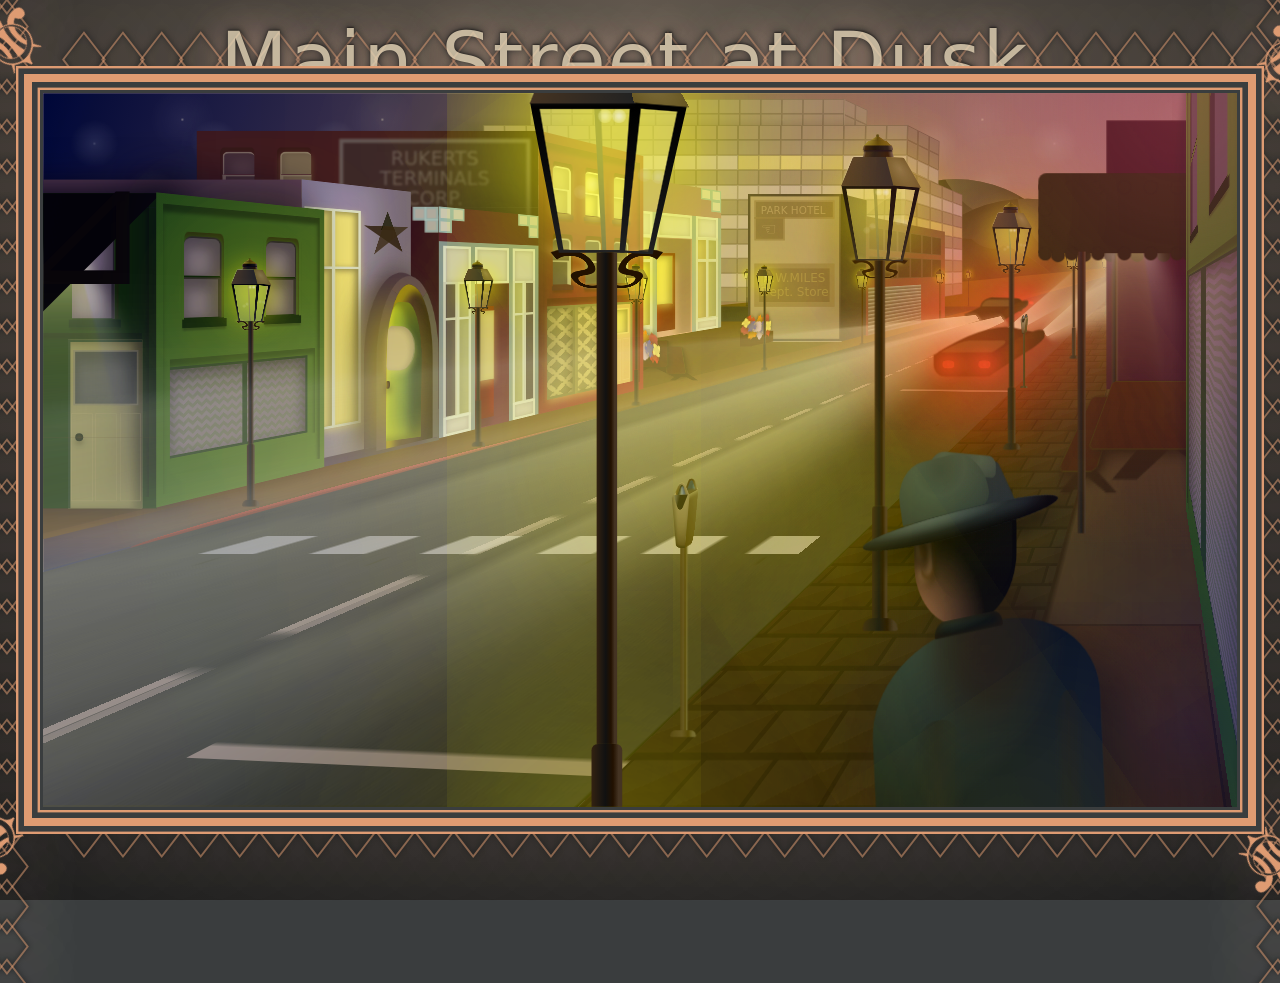
==== index.html @ 0c3aaa84 "frame needs work" ====
<!DOCTYPE html>
<!--  
  single point is 
  x: 1374px
  y: 684px
-->
<style>
  body {
    background: #3A3D3E;
    margin: 0;
    padding: 0;
    font-family: "Montserrat", "Proxima Nova", "Armitage", "Segoe UI", Candara, "Bitstream Vera Sans", "DejaVu Sans", "Bitstream Vera Sans", "Trebuchet MS", Verdana, "Verdana Ref", sans-serif;
  }

  body * {
    box-sizing: border-box;
    position: absolute;
  }

  div:after,
  div:before {
    content: "";
    display: block;
    position: absolute;
  }

  .container {
    height: 100vh;
    width: 100vw;
    display: flex;
    justify-content: center;
    align-items: center;
    background: rgb(95, 85, 75);
    background: radial-gradient(circle at top, #5f554b 0%, #1c1c1c 100%);
  }

  /* put borders on all 3 before, after */
  .canvas {
    background-color: #eec0c6;
    background-image: radial-gradient(circle at 90%, #999002 0%, #997072 25%, #000730 100%);
    width: 1500px;
    height: 900px;
    overflow: hidden;
    margin: 0;
    padding: 0;
    transform: scale(.8);
    display: flex;
    box-shadow: 0 0 0 3px #DE9B72, 0 0 0 10px #3A3D3E, 0 0 0 20px #DE9B72, 0 0 0 27px #3A3D3E, 0 0 0 30px #DE9B72;
    border: 4px solid #3A3D3E;
  }

  .frame {
    width: 100%;
    display: flex;
    justify-content: center;
    align-items: center;
    display: flex;
  }

  .frame-l {
    font-size: 78px;
    color: #DE9B7288;
    letter-spacing: -50px;
    text-align: left;
    left: 50%;
    margin-left: -678px;
    text-shadow: 0px -1px 5px #1A1D1E, 0 1px 80px #fecbb2;
    writing-mode: vertical-lr;
    margin-top: -95px;
  }

  .frame-r {
    font-size: 78px;
    color: #DE9B7288;
    letter-spacing: -50px;
    text-align: left;
    left: 50%;
    margin-left: 593px;
    text-shadow: 0px -1px 5px #1A1D1E, 0 1px 80px #fecbb2;
    writing-mode: vertical-lr;
    margin-top: -95px;
  }

  .frame-btm {
    top: 336px;
    font-size: 78px;
    color: #DE9B7288;
    letter-spacing: -31px;
    width: 90%;
    text-align: center;
    margin-left: -30px;
    text-shadow: 0px -1px 5px #1A1D1E, 0 1px 80px #fecbb2;
  }

  .frame-top {
    bottom: 344px;
    font-size: 78px;
    color: #DE9B7288;
    letter-spacing: -31px;
    width: 90%;
    text-align: center;
    margin-left: -30px;
    text-shadow: 0px -1px 5px #1A1D1E, 0 1px 80px #fecbb2;
  }

  .frame-top::before {
    content: 'Main Street at Dusk';
    font-size: 78px;
    color: #fecd;
    width: 100%;
    letter-spacing: 2px;
    text-shadow: 0px -1px 8px #1A1D1E, 0 1px 44px #fecbb2, 0px -1px 2px #000;
    opacity: .8;
  }

  .fleurs {
    width: 1250px;
    height: 770px;
    z-index: 1;
  }

  .fleur::before {
    color: #DE9B72;
    content: '\269C';
    font-size: 100px;
  }

  .fleur {
    height: 50px;
    width: 50px;
  }

  .fleur-1 {
    left: -70px;
    transform: rotate(-45deg);
    top: -60px;
  }

  .fleur-2 {
    right: -60px;
    transform: rotate(45deg);
    top: -70px;
  }

  .fleur-3 {
    bottom: -70px;
    left: -60px;
    transform: rotate(-135deg);
  }

  .fleur-4 {
    right: -70px;
    bottom: -60px;
    transform: rotate(135deg);
  }

  .night {
    top: -112px;
    width: 100%;
    height: 50%;
    background-image: radial-gradient(#eed9, rgba(243, 243, 243, .15) 2px, transparent 40px), radial-gradient(#fdd9, rgba(243, 243, 243, .1) 1px, transparent 30px), radial-gradient(#fec9, rgba(243, 243, 243, .05) 2px, transparent 40px), radial-gradient(rgba(255, 255, 255, .3), rgba(255, 255, 255, .1) 2px, transparent 30px);
    background-size: 550px 550px, 350px 350px, 250px 250px, 150px 150px;
    background-position: 0 0, 40px 60px, 130px 270px, 70px 100px;
    left: -81px;
  }

  .flair {
    background: radial-gradient(circle at 80% 19%, #936C6F66, #936C6F00 45.71%), radial-gradient(circle at 80.7% 90%, #050B3255, #050B3200 35.71%), radial-gradient(circle at 33.3% 55%, #ab992622, #AB992600 35.71%) transparent;
    right: -150px;
    width: 1100px;
    height: 1100px;
    top: -190px;
    filter: saturate(3);
  }

  .sun-lighting-overlay {
    background-image: radial-gradient(circle at 90%, #bbb022 0%, #bb9092 25%, #001942 100%);
    width: 1500px;
    height: 900px;
    margin-top: -10px;
    opacity: 0.04;
    filter: saturate(5);
  }

  .building-panel-right-1 {
    right: 15px;
    transform: perspective(2px) rotateX(0deg) scaleX(-1) rotateY(1.9deg) skew(0.0turn, 0deg);
    background: linear-gradient(50deg, #234511, #507022);
    width: 58px;
    height: 786px;
    top: -139px;
    box-shadow: -3px -35px 86px -10px #080410;
  }

  .building-panel-1 {
    left: 153px;
    transform: perspective(25px) rotateX(0deg) rotateY(1.4deg) skew(0.0turn, -3.9deg);
    background: linear-gradient(117deg, #234511, #507022);
    width: 13em;
    height: 22.1em;
    top: 136px;
    box-shadow: -20px -20px 50px 0px #080410aa;
  }

  .building-panel-2 {
    background-color: #0a2500;
    width: 16.8em;
    height: 24.6em;
    top: 125px;
    box-shadow: 32px -10px 40px 0px #080410;
    left: -127px;
  }

  .building-panel-3 {
    left: 328px;
    transform: perspective(45px) rotateX(0deg) rotateY(2.6deg) skew(1turn, -3deg);
    background-image: linear-gradient(117deg, #9686a6, #a09090);
    width: 8.5em;
    height: 20.6em;
    top: 116px;
    box-shadow: inset -42px -10px 42px 0px #08041044;
  }

  .building-panel-4 {
    background-color: #604050;
    width: 20.2em;
    height: 21.6em;
    top: 108px;
  }

  .building-panel-5 {
    left: 496px;
    transform: perspective(270px) rotateX(0deg) rotateY(199deg) skew(0turn, 4deg);
    background: linear-gradient(117deg, #280515, #701838);
    width: 8.2em;
    height: 16.7em;
    top: 148px;
    box-shadow: -14px -30px 62px -14px #080410;
  }

  .building-panel-9 {
    left: 334px;
    background-color: #280515;
    width: 10em;
    height: 18.1em;
    top: 142px;
  }

  .building-panel-right-9 {
    right: 3px;
    background-color: #280515;
    width: 10em;
    height: 21em;
    top: 34px;
  }

  .building-panel-8::before {
    content: 'RUKERTS TERMINALS CORP.';
    right: 10px;
    top: 10px;
    font-size: 1.5em;
    width: 50%;
    text-align: center;
    line-height: 25px;
    color: #887D7488;
    background: #322E2C88;
    border: 5px solid #887d7488;
    padding: 8px;
    filter: blur(1px);
  }

  .building-panel-8 {
    left: 192px;
    background-color: #401818;
    width: 26.7em;
    height: 22.1em;
    top: 47px;
    box-shadow: inset -90px -70px 80px 0px #080410bb;
  }

  .building-panel-6 {
    left: 626px;
    transform: perspective(15px) rotateX(0deg) rotateY(1.3deg) skew(0turn, 0deg);
    background: linear-gradient(117deg, #602020, #901020);
    width: 8.1em;
    height: 20em;
    top: 64px;
  }

  .building-panel-7 {
    left: 726px;
    transform: perspective(11px) rotateX(0deg) rotateY(1.1deg) skew(0turn, 0deg);
    background: linear-gradient(150deg, #775777, #efaf9f);
    width: 8em;
    height: 11.8em;
    top: 113px;
  }

  .building-panel-10 {
    left: 881px;
    background-color: #a89080;
    width: 7.3em;
    height: 11.5em;
    top: 126px;
    border: 3px solid #2a2031;
    box-shadow: inset -20px -30px 20px 0px #08041033;
  }

  .building-panel-11 {
    left: 998px;
    transform: perspective(6px) rotateX(0deg) rotateY(01deg) skew(0turn, 0deg);
    background: linear-gradient(150deg, #080410, #2a2031);
    width: 2em;
    height: 11em;
    top: 130px;
  }

  .building-panel-12 {
    left: 1038px;
    transform: perspective(0) rotateX(0deg) rotateY(.2deg) skew(0turn, -1deg);
    background: linear-gradient(150deg, #332333, #993344);
    width: 6em;
    height: 7.8em;
    top: 165px;
  }

  .building-panel-13 {
    left: 553px;
    width: 525px;
    height: 264px;
    top: 4px;
    transform: perspective(2em) rotateX(-.2deg);
  }

  .building-panel-13-top {
    left: 644px;
    background-color: #000099;
    width: 32.3em;
    height: 16.7em;
    top: 21px;
  }

  .building-panel-14 {
    left: 1079px;
    background: linear-gradient(150deg, #400f27, #a03fb0);
    width: 75px;
    height: 143px;
    top: 113px;
    transform: perspective(1.6em) rotateX(0deg) rotateY(6deg) skew(0.0turn, 8deg);
  }

  .building-panel-15 {
    left: 1080px;
    background: #400f27;
    width: 40px;
    height: 55px;
    top: 50px;
    transform: perspective(0.1em) rotateX(0deg) rotateY(.05deg) skew(-0.004turn, 25.9deg);
  }

  .building-panel-16 {
    left: 1000px;
    width: 30px;
    height: 37px;
    top: 14px;
    transform: perspective(0.1em) rotateX(0deg) rotateY(.05deg) skew(-0.004turn, 24.5deg);
  }

  .garage {
    bottom: 0;
    width: 60%;
    height: 40%;
    background: rgb(101, 89, 98);
    background: linear-gradient(54deg, rgba(101, 89, 98, .8) 0%, rgba(121, 166, 201, .8) 100%);
    left: 2px;
  }

  .roll-1 {
    background: rgba(230, 239, 246, .5);
    background: linear-gradient(180deg, rgba(230, 239, 246, .5) 0%, rgba(73, 78, 98, .5) 100%);
    position: relative;
    height: 4%;
    width: 100%
  }

  .roll-2 {
    background: rgba(57, 56, 70, .5);
    background: linear-gradient(180deg, rgba(57, 56, 70, .5) 0%, rgba(40, 39, 46, .5) 100%);
    position: relative;
    height: 4%;
    width: 100%
  }

  .tall-windows {
    width: 49%;
    height: 112%;
    bottom: 0;
    left: 2%;
  }

  .star::after {
    color: #321;
    top: 3px;
    left: -105px;
    width: 0px;
    height: 0px;
    border-right: 100px solid transparent;
    border-bottom: 70px solid #321C;
    border-left: 100px solid transparent;
    transform: rotate(-70deg) perspective(2px) rotateX(0deg) rotateY(.05deg) skew(1turn, -3deg);
    content: '';
  }

  .star::before {
    border-bottom: 80px solid #110C;
    border-left: 30px solid transparent;
    border-right: 30px solid transparent;
    height: 0;
    width: 0;
    top: -45px;
    left: -65px;
    content: '';
    transform: rotate(-35deg);
  }

  .star {
    margin: 50px 0;
    color: #210C;
    width: 0px;
    height: 0px;
    border-right: 100px solid transparent;
    border-bottom: 70px solid #210C;
    border-left: 100px solid transparent;
    transform: rotate(35deg) scale(.3) perspective(2px) rotateY(.05deg) skew(1turn, -2deg);
    left: 6px;
    top: -28px;
  }

  .arch::before {
    height: 95%;
    width: 99%;
    border-radius: 50% 50% 0 0;
    background: rgb(17, 24, 83);
    background: linear-gradient(90deg, rgba(47, 24, 33, 1) 50%, rgba(27, 17, 0, 1) 100%);
    border-left: 13px solid #4E3B4E;
    border-right: 9px solid #514843;
    border-top: 11px solid #553f4a;
    right: -22px;
    transform: rotateY(0deg) skew(0.0turn, -4deg);
    bottom: -2px;
    box-shadow: inset 10px 10px 10px 0px #ed08;
  }

  .arch {
    height: 225px;
    width: 75%;
    border-radius: 50% 50% 0 0;
    background: #3E2B3E;
    border-left: 15px solid #3E2B3E;
    border-right: 20px solid #3E2B3E;
    border-top: 2px solid #3E2B3E;
    right: -39px;
    transform: rotateY(1deg) skew(0.0turn, 3.4deg);
    bottom: -3px;
    box-shadow: -10px 0 30px 0 #212c;
  }

  .arch-lip {
    left: 348px;
    transform: perspective(45px) rotateY(2.6deg) skew(0.0turn, -12deg);
    background: rgb(78, 59, 78);
    background: linear-gradient(90deg, rgb(68, 49, 68) 80%, rgb(81, 72, 67) 90%);
    width: 9.5em;
    height: 2.6em;
    top: 408px;
  }

  .bracket {
    top: -78px;
    left: 91px;
    width: 100px;
    height: 100px;
  }

  .bracket::before {
    content: '\22BF';
    font-size: 206px;
    font-weight: 100;
    color: #080400
  }

  .tarp {
    width: 150px;
    height: 157px;
    background: #040200;
    transform: skew(-0.125turn, 0deg);
    right: 73px;
  }

  .picnic-light-2 {
    width: 15px;
    height: 54px;
    background: rgb(255, 255, 255);
    background: linear-gradient(rgba(255, 255, 200, .9) -1%, rgba(255, 255, 155, .8) 79%, rgba(255, 255, 105, 0)100%);
    box-shadow: 0px -9px 5px 5px #ffd9, inset 0px 20px 4px 0px #ffd1;
    top: 18px;
    right: 109px;
    transform: perspective(1px) rotateX(2deg) skew(0.0turn, 0deg);
    box-sizing: content-box;
    border-left: 0px solid #ffd3;
  }

  .picnic-light {
    width: 10px;
    height: 52px;
    background: rgb(255, 255, 255);
    background: linear-gradient(rgba(255, 255, 200, .9) -1%, rgba(255, 255, 155, .8) 79%, rgba(255, 255, 105, 0)100%);
    box-shadow: 0px -9px 5px 5px #ffd9, inset 0px 20px 4px 0px #ffd1;
    top: 102px;
    right: 129px;
    transform: perspective(1px) rotateX(2deg) skew(0.0turn, 0deg);
    box-sizing: content-box;
    border-left: 0px solid #ffd3;
  }

  .picnic {
    right: 169px;
    top: 360px;
    transform: perspective(170px) rotateX(44deg) skew(-0.05turn, 0deg);
  }

  .bench-1-legs::before {
    content: '^';
    font-size: 63px;
    top: 78px;
    color: #210;
    left: 107px;
    font-weight: bold;

  }

  .picnic-2 {
    left: 714px;
    top: 309px;
    transform: perspective(170px) rotateX(58deg) skew(-0.05turn, 0deg) scale(.6);
  }

  .bench-1 {
    width: 30px;
    height: 72px;
    background:
      linear-gradient(63deg, #310 23%, transparent 23%) 7px 0, linear-gradient(63deg, transparent 74%, #310 78%), linear-gradient(63deg, transparent 34%, #310 38%, #310 58%, transparent 62%), #301000;
    right: -27px;
    top: 24px;
    box-shadow: 5px 5px 10px 0px #210, 2px 0px 3px 0px #210;
    border-radius: 5px;
    border: 1px solid #320;
  }

  .bench-2-legs::before {
    content: '^';
    font-size: 63px;
    top: 79px;
    color: #210;
    left: 3px;
    transform: skew(.07turn, 0deg);
    font-weight: bold;

  }

  .bench-2 {
    width: 30px;
    height: 72px;
    background:
      linear-gradient(63deg, #310 23%, transparent 23%) 7px 0, linear-gradient(63deg, transparent 74%, #310 78%), linear-gradient(63deg, transparent 34%, #310 38%, #310 58%, transparent 62%), #301000;
    left: 108px;
    top: 23px;
    box-shadow: 5px 5px 10px 0px #210, 2px 0px 3px 0px #210;
    border-radius: 5px;
    border: 1px solid #320;
  }

  .table-legs::before {
    content: '^';
    font-size: 154px;
    top: 28px;
    color: #210;
    left: 28px;
    font-weight: bold;
    transform: skew(.03turn, 0deg);

  }

  .table {
    width: 96px;
    height: 80px;
    background-color: #331100;
    box-shadow: 5px 5px 10px 0px #210, 2px 0px 3px 0px #210;
    left: 14px;
    border-radius: 5px;
    border: 1px solid #320;
    background:
      linear-gradient(63deg, #310 23%, transparent 23%) 7px 0, linear-gradient(63deg, transparent 74%, #310 78%), linear-gradient(63deg, transparent 34%, #310 38%, #310 58%, transparent 62%), #301000;
    background-size: 16px 48px;

  }

  .flower-bed {
    left: 871px;
    top: 299px;
    width: 14px;
    height: 17px;
    background-color: #331100;
    background: linear-gradient(63deg, #310 23%, transparent 23%) 7px 0, linear-gradient(63deg, transparent 74%, #310 78%), linear-gradient(63deg, transparent 34%, #310 38%, #310 58%, transparent 62%), #301000;
  }

  .flower-bed-side {
    left: 886px;
    top: 298px;
    width: 28px;
    height: 15px;
    background-color: #331100;
    background: linear-gradient(63deg, #310 23%, transparent 23%) 7px 0, linear-gradient(63deg, transparent 74%, #310 78%), linear-gradient(63deg, transparent 34%, #310 38%, #310 58%, transparent 62%), #301000;
    transform: perspective(1px) rotateX(0deg) rotateY(.5deg) skew(0.0turn, -8deg);
  }

  .flowers {
    left: 698px;
    top: 280px;
    transform: rotateY(55deg) scale(0.8) skew(0.03turn, 1deg);
  }

  .flowers-2 {
    left: 905px;
    top: 253px;
    transform: rotateY(145deg) scale(0.5) skew(0.03turn, -19deg) rotateX(165deg);
  }

  .flowers-3 {
    left: 850px;
    top: 271px;
    transform: rotateY(55deg) scale(0.6) skew(0.03turn, -19deg);
  }

  .a-flower-1 {
    width: 10px;
    height: 10px;
    margin: 8px;
    border: dotted 10px #D2B0E2CC;
    left: 78px;
    top: 22px;
    transform: rotate(19deg);
    box-shadow: -1px 0 10px 0px #1106;
    background: rgba(132, 137, 55, .9);
  }

  .a-flower-1:before {
    top: -12px;
    left: -12px;
    border: dotted 12px #D2B0E2;
    transform: rotate(45deg);
    box-shadow: -1px 0 10px 0px #1106;
  }

  .a-flower-2::before {
    top: -11px;
    left: -9px;
    border: dotted 8px #B83044CC;
    transform: rotate(55deg);
    width: 1px;
    height: 6px;
    box-shadow: -1px 0 10px 0px #1106;
  }

  .a-flower-2 {
    width: 8px;
    height: 8px;
    margin: 8px;
    border: dotted 10px #B83044;
    left: 104px;
    transform: rotate(30deg);
    top: 5px;
    box-shadow: -1px 0 10px 0px #1106;
    background: rgba(132, 137, 55, .9);
  }

  .a-flower-3 {
    width: 8px;
    height: 8px;
    margin: 8px;
    border: dotted 8px #F7E278CC;
    left: 112px;
    top: 22px;
    transform: rotate(30deg);
    box-shadow: -1px 0 10px 0px #1106;
    background: rgba(132, 137, 55, .9);
  }

  .a-flower-3:before {
    content: "";
    background: transparent;
    width: 6px;
    height: 6px;
    top: -9px;
    left: -9px;
    border: dotted 6px #F7E278;
    transform: rotate(75deg);
    box-shadow: -1px 0 10px 0px #1106;
  }

  .b-flower-1::after {
    border: dotted 6px #F67B04;
    position: absolute;
    left: -10px;
    top: -10px;
    transform: rotate(60deg);
    width: 9px;
    height: 9px;
    box-shadow: -1px 0 10px 0px #1106;
  }

  .b-flower-1::before {
    border: dotted 6px #F67B04CC;
    position: absolute;
    left: -10px;
    top: -10px;
    transform: rotate(30deg);
    width: 9px;
    height: 9px;
    box-shadow: -1px 0 10px 0px #1106;
  }

  .b-flower-1 {
    width: 8px;
    height: 8px;
    border: dotted 8px #F67B04AA;
    margin: 12px;
    position: relative;
    left: 80px;
    box-shadow: -1px 0 10px 0px #1106;
    background: rgba(132, 137, 55, .9);
  }

  .b-flower-2::after {
    border: dotted 6px #E41618;
    position: absolute;
    left: -10px;
    top: -10px;
    transform: rotate(80deg);
    width: 9px;
    height: 9px;
    box-shadow: -1px 0 10px 0px #1106;
  }

  .b-flower-2::before {
    border: dotted 6px #E41618AA;
    position: absolute;
    left: -10px;
    top: -10px;
    transform: rotate(50deg);
    width: 9px;
    height: 9px;
    box-shadow: -1px 0 10px 0px #1106;
  }

  .b-flower-2 {
    width: 8px;
    height: 8px;
    border: dotted 8px #E41618CC;
    margin: 12px;
    position: relative;
    left: 100px;
    transform: rotate(27deg);
    bottom: 3px;
    box-shadow: -1px 0 10px 0px #1106;
    background: rgba(132, 137, 55, .9);
  }

  .b-flower-3::after {
    border: dotted 6px #5349C3;
    position: absolute;
    left: -10px;
    top: -10px;
    transform: rotate(107deg);
    width: 9px;
    height: 9px;
    box-shadow: -1px 0 10px 0px #1106;
  }

  .b-flower-3::before {
    border: dotted 6px #5349C3AA;
    position: absolute;
    left: -10px;
    top: -10px;
    transform: rotate(75deg);
    width: 9px;
    height: 9px;
    box-shadow: -1px 0 10px 0px #1106;
  }

  .b-flower-3 {
    width: 8px;
    height: 8px;
    border: dotted 8px #5349C3CC;
    margin: 12px;
    position: relative;
    left: 90px;
    top: -41px;
    transform: rotate(33deg);
    box-shadow: -1px 0 10px 0px #1106;
    background: rgba(132, 137, 55, .9);
  }

  .awning {
    background-color: #110;
    right: 0;
    width: 248px;
    height: 100px;
    top: 100px;
    border-radius: 10px 0 0 0;
  }

  .awning__post-1 {
    right: 149px;
    width: 7px;
    height: 171px;
    top: 203px;
  }

  .awning__post-2 {
    right: 189px;
    width: 10px;
    height: 352px;
    top: 98px;
  }

  .bunting {
    right: 0;
    width: 248px;
    height: 100px;
    border: 17px dotted #110;
    top: 9px;
  }

  .bunting-rear {
    right: -16px;
    width: 248px;
    height: 100px;
    border: 17px dotted #110;
    top: 111px;
  }

  .ad-1 {
    background: #442A1C88;
    color: #CAAD9188;
    width: 100px;
    height: 23px;
    border: 2px solid #CAAD9144;
    font-size: 13px;
    padding: 3px 6px;
    left: 5px;
    top: 5px;
    filter: blur(0.04em);
  }

  .ad-2 {
    background: #442A1C88;
    color: #CAAD9188;
    width: 38px;
    height: 29px;
    border: 2px solid #CAAD9144;
    font-size: 22px;
    padding: 0px 6px;
    left: 5px;
    top: 26px;
  }

  .ad-3::after {
    content: "A.W.MILES Dept. Store";
  }

  .ad-3 {
    background: #442A1C88;
    color: #CDB26C66;
    width: 100px;
    height: 54px;
    border: 6px solid #CAAD9144;
    font-size: 15px;
    padding-top: 3px;
    left: 5px;
    top: 84px;
    text-align: center;
    filter: blur(0.04em);
  }

  .molding-left {
    width: 100%;
    height: 50px;
  }

  .molding-front {
    width: 100%;
    height: 50px;
  }

  .tile {
    width: 15px;
    height: 15px;
    background: #DEE4DAdd;
    border: 2px solid #84acb4cc;
  }

  .tile-b {
    width: 17px;
    height: 17px;
    background: #dee4dabb;
    border: 3px solid #84acb499;
  }

  .molding-left .tile-2 {
    left: 15px
  }

  .molding-left .tile-3 {
    top: 15px
  }

  .molding-left .tile-4,
  .tile-9,
  .tile-12 {
    right: 15px
  }

  .molding-left .tile-5,
  .tile-8,
  .tile-11 {
    top: 15px;
    right: 0;
  }

  .molding-left .tile-6,
  .tile-7,
  .tile-10 {
    right: 0;
  }

  .facade {
    width: 100%;
    height: 85%;
    bottom: 0;
    border-top: 5px solid #84acb4cc;
  }

  .facade-2 {
    width: 100%;
    height: 80%;
    bottom: 0
  }

  .window-side-1 {
    width: 33%;
    height: 100%;
    border-left: 5px solid #84acb4cc;
    border-right: 5px solid #84acb4cc;
    right: 0;
    bottom: 0;
  }

  .window-side-2 {
    width: 33%;
    height: 100%;
    border-left: 5px solid #84acb4cc;
    border-right: 5px solid #84acb4cc;
    left: 0;
    bottom: 0;
  }

  .door {
    width: 34%;
    height: 100%;
    right: 33%;
  }

  .solid-fullpane-1 {
    background-color: #DEE4DAdd;
    border: 3px solid #DEE4DAcc;
    box-shadow: inset 0px 0px 6px 0px rgba(0, 0, 0, .2);
    width: 100%;
    height: 20%;
  }

  .lit-window-2 {
    background: #ed8e;
  }

  .half-lit-window-2 {
    background: #dc8d;
  }

  .semi-lit-window-2 {
    background: #cb7c;
  }

  .lit-window-1 {
    background: #f3e373;
    box-shadow: inset -4px 2px 7px 0px rgba(10, 5, 10, .4), 0px 4px 9px 0px #f3e37388;
  }

  .half-lit-window-1 {
    background: #cb7;
    box-shadow: inset -4px 2px 7px 0px rgba(10, 5, 10, .2), 0px 4px 9px 0px #f3e37377;
  }

  .semi-lit-window-1 {
    background: #aa7;
    box-shadow: inset -4px 2px 7px 0px rgba(10, 5, 10, .1), 0px 4px 9px 0px #f3e37366;
  }

  .unlit-window-1 {
    background: #736373;
    box-shadow: inset -4px 6px 14px 6px rgba(10, 5, 10, .4);

  }

  .lobby-door-window {
    border: 2px solid #F6CF8C88;
    width: 90%;
    height: 33%;
    top: 5%;
    left: 5%;
  }

  .knob-2 {
    width: 5px;
    height: 10px;
    border-radius: 1px 50% 50% 1px;
    left: 0px;
    top: 103px;
    background: radial-gradient(circle at -5px 5px, rgba(204, 155, 0, 1) 0%, rgba(34, 17, 0, 1) 90%);
    box-shadow: 0px 5px 8px 0px #210c;
  }

  .knob {
    width: 10px;
    height: 10px;
    border-radius: 50%;
    left: 4px;
    top: 24px;
    background: radial-gradient(circle, rgba(34, 17, 0, 1) 0%, rgba(0, 0, 0, 1) 90%);
    box-shadow: 0px 5px 8px 0px #2108;
  }

  .solid-tinypane-tall-1 {
    border: 1px solid #F6CF8C88;
    width: 29%;
    height: 53%;
    top: 43%;
    right: 2%;
  }

  .solid-tinypane-tall-2 {
    border: 1px solid #F6CF8C88;
    width: 29%;
    height: 53%;
    top: 43%;
    left: 2%
  }

  .solid-tinypane-tall-3 {
    border: 1px solid #F6CF8C88;
    width: 30%;
    left: 35%;
    height: 53%;
    top: 43%;
  }

  .clear-halfpane-short-1 {
    border: 3px solid #DEE4DAcc;
    width: 52%;
    height: 20%;
    top: 19%;
  }

  .clear-halfpane-short-2 {
    border: 3px solid #DEE4DAcc;
    width: 52%;
    height: 20%;
    top: 19%;
    right: 0;
  }

  .clear-halfpane-tall-1 {
    border: 3px solid #DEE4DAcc;
    width: 52%;
    height: 53%;
    top: 38%;
    right: 0;
  }

  .clear-halfpane-tall-2 {
    border: 3px solid #DEE4DAcc;
    width: 52%;
    height: 53%;
    top: 38%;
  }

  .solid-fullpane-2 {
    background-color: #DEE4DAdd;
    border: 3px solid #DEE4DAcc;
    box-shadow: inset 0px 0px 6px 0px rgba(0, 0, 0, .2);
    width: 100%;
    height: 10%;
    bottom: 0;
  }

  .concrete-row {
    height: 7%;
    width: 100%;
    background-color: #8f7f7f;
    position: relative;
    opacity: 0.8;
  }

  .solid-row {
    background: #8a7577;
    opacity: 1;
    box-shadow: -60px 0px 15px 0px #08041044;
  }

  .window-row {
    height: 7%;
    width: 100%;
    background: #cbbacf;
    position: relative;
    opacity: 0.8;
  }

  .window-row>div,
  .concrete-row>div {
    height: 100%;
    width: 5%;
    border: 1px solid rgba(10, 5, 15, .3);
    position: relative;
    float: left;
  }

  .window-row.short,
  .concrete-row.short {
    height: 11.1%;
    opacity: 0.7;
  }

  .window-row.shorter,
  .concrete-row.shorter {
    height: 33.3%;
    opacity: 0.7;
  }

  .window-row.shortest,
  .concrete-row.shortest {
    height: 50%;
    opacity: 0.7;
  }

  .window-row.shortest>div,
  .concrete-row.shortest>div {
    height: 100%;
    width: 50%;
    border: 1px solid rgba(10, 5, 15, .3);
    position: relative;
    float: left;
  }

  .window-row.shorter>div,
  .concrete-row.shorter>div {
    height: 100%;
    width: 33.3%;
    border: 1px solid rgba(10, 5, 15, .3);
    position: relative;
    float: left;
  }

  .window-row.short>div,
  .concrete-row.short>div {
    height: 100%;
    width: 20%;
    border: 1px solid rgba(10, 5, 15, .3);
    position: relative;
    float: left;
  }

  .short-row {
    width: 74%;
    left: 58px;
    top: 5px;
  }

  .short-row>div {
    width: 6.666%;
  }

  .dark-window-row {
    height: 20%;
    width: 92%;
    background: #221122;
    position: relative;
    left: 2px;
    top: 10px;
    margin-bottom: 6px;
  }

  .dark-window-row>div {
    height: 100%;
    width: 16.6%;
    border: 1px solid rgba(111, 80, 99, .4);
    position: relative;
    float: left;
  }

  .door-recess {
    left: 3.5%;
    top: 20.5%;
    width: 93%;
    height: 79%;
    box-shadow: inset -14px 25px 8px 4px rgba(0, 0, 0, .3);
  }

  .door-frame {
    left: 19px;
    top: 15.5%;
    width: 55%;
    height: 79%;
    box-shadow: inset -14px 0px 8px 4px rgba(0, 0, 0, .3);
    background: #830B0A;
  }

  .door-frame-2 {
    left: -2px;
    top: 15%;
    width: 55%;
    height: 80%;
    box-shadow: inset -14px 0px 8px 4px rgba(0, 0, 0, .3);
    background: #830B0A;
  }

  .door-frame-3 {
    left: 14px;
    top: 16.5%;
    width: 75%;
    height: 81%;
    box-shadow: inset -14px 0px 8px 4px rgba(0, 0, 0, .3), inset 20px 0 40px 0px #fe0b, -20px 0 60px 0px #cb0d;
    background: rgb(204, 187, 119);
    background: linear-gradient(93deg, rgb(204, 187, 119) -10%, rgb(45, 105, 77) 20%, rgb(17, 17, 0) 140%);
    border-radius: 34% 45% 0 0;
    transform: skew(-0.002turn, 1deg) rotateY(12deg) perspective(0.01em);
  }

  .door-window {
    right: 3px;
    top: 3.5%;
    width: 92%;
    height: 63%;
    border: 1px solid #630B0A88;
  }

  .door-window-2 {
    right: 10px;
    top: 17.5%;
    width: 80%;
    height: 32%;
    border-right: 2px solid #4C5A3588;
    border-radius: 16% 50% 50% 11%;
    transform: rotate(1.7deg);
  }

  .recess {
    left: 3.5%;
    top: 3.5%;
    width: 93%;
    height: 93%;
    box-shadow: inset -2px 8px 4px 1px rgba(0, 0, 0, .4);
  }

  .recess-2 {
    left: 3.5%;
    bottom: 0;
    width: 93%;
    height: 40%;
    box-shadow: inset -2px 8px 4px 0px rgba(0, 0, 0, .3);
  }

  .recess-4 {
    left: 3.5%;
    bottom: 0;
    width: 93%;
    height: 56%;
    box-shadow: inset -2px 8px 4px 0px rgba(0, 0, 0, .3);
  }

  .recess-3 {
    left: 3.5%;
    bottom: 37px;
    width: 93%;
    height: 35%;
    box-shadow: inset -2px 8px 4px 0px rgba(0, 0, 0, .3);
  }

  .recess-5 {
    left: 3.5%;
    bottom: 37px;
    width: 93%;
    height: 51%;
    box-shadow: inset -2px 8px 4px 0px rgba(0, 0, 0, .3);
  }

  .lobby-row-2 {
    width: 94%;
    height: 90%;
    background-color: rgba(0, 0, 0, .3);
    background:
      linear-gradient(135deg, #746770 25%, #74677044 25%) -5px 0,
      linear-gradient(225deg, #746770 25%, #74677044 25%) -5px 0,
      linear-gradient(315deg, #746770 25%, #74677044 25%),
      linear-gradient(45deg, #746770 25%, #74677044 25%);
    background-size: 10px 10px;
    top: 9px;
  }

  .lobby-row {
    width: 94%;
    height: 90%;
    background-color: #cb7;
    background-image: radial-gradient(closest-side, transparent 98%, rgba(0, 0, 0, .3) 99%), radial-gradient(closest-side, transparent 98%, rgba(0, 0, 0, .3) 99%);
    background-size: 20px 20px;
    background-position: 0 0, 10px 10px;
    top: 9px;
  }

  .lobby-door {
    background: #E2B572;
    width: 40%;
    height: 100%;
    right: 0;
    border-top: 3px solid #7C7449;
    border-left: 3px solid #7C7449;
    border-right: 3px solid #7C7449;
  }

  .lobby-door-2 {
    background: #D2B572;
    width: 40%;
    height: 103%;
    right: 0px;
    border-top: 3px solid #1F331A;
    border-left: 3px solid #1F331A;
    opacity: .6;
    bottom: -14px;
    box-shadow: inset -10px 1px 10px 0px #2108;
  }

  .lobby-window-b {
    height: 100%;
    width: 50%;
    border-top: 3px solid #1F331A;
    border-bottom: 3px solid #1F331A;
    border-right: 3px solid #1F331A;
  }

  .lobby-window {
    height: 100%;
    width: 30%;
    border-top: 3px solid #7C7449;
    border-bottom: 3px solid #7C7449;
    border-right: 3px solid #7C7449;
    box-shadow: inset -4px 2px 7px 0px rgba(10, 5, 10, .4), 0px 4px 9px 0px #f3e37388;
  }

  .lobby-window-1 {
    left: 30%;
    border-left: 3px solid #7C7449;
  }

  .lobby-window-3 {
    left: 50%;
    border-left: 3px solid #1F331A;
  }

  .green-window-1 {
    top: 30px;
    left: 10%;
  }

  .green-window-2 {
    top: 30px;
    left: 60%;
  }

  .red-window-1 {
    left: 8%;
  }

  .red-window-2 {
    left: 38%;
  }

  .red-window-3 {
    left: 68%;
  }

  .white-window-1 {
    left: 5%;
  }

  .white-window-2 {
    left: 28%;
  }

  .white-window-3 {
    left: 51%;
  }

  .white-window-4 {
    left: 74%;
  }

  .green-window-container {
    border-color: rgba(0, 0, 0, 0.7);
    height: 34%;
    width: 26%;
    border-bottom: 10px solid #001400;
    box-shadow: 0px 4px 2px -1px rgba(0, 0, 0, .3);
  }

  .red-window-container {
    height: 100%;
    width: 20%;
    box-shadow: 0px 4px 2px -1px rgba(0, 0, 0, .3);
    border-color: rgba(255, 255, 205, 0.5);
    border-bottom: 5px solid #440f27;
  }

  .side-window-row {
    height: 20%;
    width: 56%;
    transform: scaleX(-1);
    opacity: .5;
    top: 21px;
    left: -74px;
  }

  .red-window-row-1 {
    height: 22%;
    width: 100%;
    top: 20px;
  }

  .red-window-row-2 {
    height: 22%;
    width: 100%;
    top: 104px;
  }



  .white-window-container {
    height: 100%;
    width: 14%;
    border-color: rgba(255, 255, 205, 0.3);
    border-bottom: 3px solid #9a6a6a;
    box-shadow: 0px 4px 2px -1px rgba(0, 0, 0, .3);
  }

  .white-window-row-1 {
    height: 22%;
    width: 100%;
    top: 20px;
  }

  .white-window-row-2 {
    height: 22%;
    width: 100%;
    top: 88px;
  }

  .narrow-window {
    height: 100%;
    width: 90%;
    box-shadow: inset -0.2em 0.5rem 0.4rem -0.1em rgba(35, 18, 0, .6);
    border-top-left-radius: 10%;
    border-top-right-radius: 10%;
    left: 5%;
    border-bottom: 1px solid;
    border-color: inherit;
  }

  .narrow-window-pane {
    border-color: inherit;
    border-style: solid;
  }

  .narrow-window-top {
    border-radius: 20% 20% 0px 0px;
    border-width: 2px 2px 2px 0;
    width: 92%;
    height: 47%;
    top: 5px;
  }

  .narrow-window-top::before {
    border-radius: 16% 13% 0px 0px;
    width: 100%;
    height: 100%;
  }

  .narrow-window-btm {
    border-width: 2px 4px 0px 0;
    width: 92%;
    height: 48%;
    top: 52%;
    border-bottom: 1px solid;
    border-color: inherit;
  }

  .narrow-window-btm::before {
    width: 100%;
    height: 100%;
  }

  .sidewalk-low {
    right: 31px;
    transform: perspective(.5em) rotateX(.8deg)skew(-0.01turn, 0deg);
    background-color: #3d1b0188;
    background-image: radial-gradient(#331100, rgba(61, 27, 1, .2) 2px, transparent 115px), radial-gradient(#452301, rgba(51, 17, 0, .15) 1px, transparent 90px), radial-gradient(#331100, rgba(69, 35, 1, .1) 2px, transparent 135px), radial-gradient(rgba(51, 17, 0, .4), rgba(61, 27, 1, .1) 2px, transparent 80px);
    background-size: 200px 175px, 150px 140px, 185px 130px, 75px 80px;
    background-position: 0 0, 40px 60px, 130px 270px, 70px 100px;
    width: 14.6em;
    height: 15em;
    top: 643px;
    border: 3px solid #2108;
    border-image-slice: 100%;
    border-image-source: none;
    border-image-source: linear-gradient(0deg, #0008, #2108);
    border-image-slice: 1;
  }

  /* 553311  */
  .sidewalk-mid {
    right: 91px;
    transform: perspective(0) rotateX(1deg)skew(0.033turn);
    background-color: #553311;
    background-image: radial-gradient(#664422, rgba(0, 0, 0, .2) 2px, transparent 115px), radial-gradient(#654321, rgba(0, 0, 0, .15) 1px, transparent 90px), radial-gradient(#664422, rgba(67, 67, 54, .1) 2px, transparent 135px), radial-gradient(rgba(85, 85, 72, .4), rgba(85, 85, 72, .1) 2px, transparent 80px);
    background-size: 80px 72px, 50px 40px, 85px 35px, 90px 50px;
    background-position: 0 0, 40px 60px, 130px 270px, 70px 100px;
    width: 56px;
    height: 105px;
    top: 259px;
    border: 1px solid;
    border-image-slice: 100%;
    border-image-source: none;
    border-image-slice: 100%;
    border-image-source: none;
    border-image-slice: 100%;
    border-image-source: none;
    border-image-source: linear-gradient(0deg, #221100, #443322);
    border-image-slice: 1;
  }

  .sidewalk-brick {
    right: 124px;
    transform: perspective(.11em) rotateX(12.7deg)skew(-0.09turn);
    background: radial-gradient(ellipse at 90%, #7419 10%, #0009 72%);
    width: 6px;
    height: 16px;
    top: 213px;
  }

  .brick-pattern-01 {
    background-color: #210;
    background-image: linear-gradient(335deg, #55331188 6px, transparent 6px), linear-gradient(155deg, #66442288 6px, transparent 6px), linear-gradient(335deg, #55331188 6px, transparent 6px), linear-gradient(155deg, #66442288 6px, transparent 6px);
    background-size: 15px 15px;
    background-position: 0px 0px, 1px 8px, 7px 7px, 8px 1px;
    right: 119px;
    transform: perspective(140px) rotateX(40deg)skew(-1.07turn, 0deg);
    width: 5em;
    height: 5.85em;
    top: 234px;
  }

  .brick-pattern-02 {
    background-color: #210;
    background-image: linear-gradient(335deg, #55331188 23px, transparent 23px), linear-gradient(155deg, #66442288 23px, transparent 23px), linear-gradient(335deg, #55331188 23px, transparent 23px), linear-gradient(155deg, #66442288 23px, transparent 23px);
    background-size: 58px 58px;
    background-position: 0px 2px, 4px 35px, 29px 31px, 34px 6px;
    right: 228px;
    transform: perspective(60px) rotateX(9deg)skew(-0.099turn, 0deg);
    width: 23em;
    height: 23.575em;
    top: 436px;
  }

  .brick-pattern-03 {
    background-color: #210;
    background-image: linear-gradient(335deg, #55331188 12px, transparent 12px), linear-gradient(155deg, #66442288 12px, transparent 12px), linear-gradient(335deg, #55331188 12px, transparent 12px), linear-gradient(155deg, #66442288 12px, transparent 12px);
    background-size: 30px 30px;
    background-position: 0px 1px, 2px 18px, 15px 16px, 17px 3px;
    right: 158px;
    transform: perspective(188px) rotateX(32deg)skew(-1.08turn, 0deg);
    width: 11em;
    height: 15.85em;
    top: 272px;
  }

  .sidewalk-left {
    right: 178px;
    transform: perspective(0px) rotateX(2deg)skew(-0.2099turn, 0deg);
    background-color: #553311;
    width: 14px;
    height: 3.34em;
    top: 209px;
    border-right: 2px solid #492b0b;
  }

  .sidewalk-left-2 {
    right: 142px;
    transform: perspective(0px) rotateX(4deg)skew(-0.228turn, 0deg);
    background-color: #442b0b;
    width: 90px;
    height: 28px;
    top: 211px;
  }

  .no-parking-curb {
    left: 530px;
    transform: perspective(1em) rotateX(6deg)skew(-0.2088turn, 0deg);
    background: linear-gradient(to left, #440800, #aa4433);
    width: 3em;
    height: 8.5em;
    top: 379px;
    border-radius: 20% 85% 18% 75%;
  }

  .side-street {
    left: 644px;
    transform: rotateX(22deg)skew(-0.21turn, 0deg);
    background: #111113;
    background-image: radial-gradient(#181809, rgba(44, 44, 35, .2) 2px, transparent 115px), radial-gradient(#211005, rgba(32, 32, 25, .15) 1px, transparent 90px), radial-gradient(#181809, rgba(32, 32, 25, .1) 2px, transparent 135px), radial-gradient(rgba(44, 44, 35, .4), rgba(44, 44, 35, .1) 2px, transparent 80px);
    background-size: 150px 50px, 130px 150px, 100px 70px, 125px 60px;
    background-position: 0 0, 40px 60px, 130px 270px, 70px 100px;
    width: 497px;
    height: 20px;
    top: 266px;
  }

  .main-street-3 {
    right: 136px;
    transform: perspective(0) rotateX(12deg)skew(-0.197turn, 0deg);
    background-color: #111113;
    background-image: radial-gradient(#212118, rgba(85, 85, 72, .2) 2px, transparent 115px), radial-gradient(#322118, rgba(67, 67, 54, .15) 1px, transparent 90px), radial-gradient(#212118, rgba(67, 67, 54, .1) 2px, transparent 135px), radial-gradient(rgba(85, 85, 72, .4), rgba(85, 85, 72, .1) 2px, transparent 80px);
    background-size: 150px 50px, 130px 150px, 100px 70px, 125px 60px;
    background-position: 0 0, 40px 60px, 130px 270px, 70px 100px;
    width: 6px;
    height: 10px;
    top: 218px;
  }

  .main-street-4 {
    right: 122px;
    transform: perspective(0) rotateX(12deg)skew(-0.163turn, 0deg);
    background-color: #111113;
    background-image: radial-gradient(#212118, rgba(85, 85, 72, .2) 2px, transparent 115px), radial-gradient(#322118, rgba(67, 67, 54, .15) 1px, transparent 90px), radial-gradient(#212118, rgba(67, 67, 54, .1) 2px, transparent 135px), radial-gradient(rgba(85, 85, 72, .4), rgba(85, 85, 72, .1) 2px, transparent 80px);
    background-size: 150px 50px, 130px 150px, 100px 70px, 125px 60px;
    background-position: 0 0, 40px 60px, 130px 270px, 70px 100px;
    width: 6px;
    height: 10px;
    top: 214px;
  }

  .main-street-1 {
    right: 523px;
    transform: perspective(6px) rotateX(2deg)skew(-0.1983turn, 0deg);
    background-image: radial-gradient(#181809, rgba(44, 44, 35, .2) 2px, transparent 115px), radial-gradient(#211005, rgba(32, 32, 25, .15) 1px, transparent 90px), radial-gradient(#181809, rgba(32, 32, 25, .1) 2px, transparent 135px), radial-gradient(rgba(44, 44, 35, .4), rgba(44, 44, 35, .1) 2px, transparent 80px);
    background-size: 150px 50px, 130px 150px, 100px 70px, 125px 60px;
    background-position: 0 0, 40px 60px, 130px 270px, 70px 100px;
    width: 230px;
    height: 18em;
    top: 248px;
    border-right: 6px dashed #7f706a;
  }

  .main-street-1-right {
    right: 299px;
    transform: perspective(6px) rotateX(2deg) skew(-0.166turn, 0deg);
    background-image: radial-gradient(#181809, rgba(44, 44, 35, .2) 2px, transparent 115px), radial-gradient(#211005, rgba(32, 32, 25, .15) 1px, transparent 90px), radial-gradient(#181809, rgba(32, 32, 25, .1) 2px, transparent 135px), radial-gradient(rgba(44, 44, 35, .4), rgba(44, 44, 35, .1) 2px, transparent 80px);
    background-size: 150px 50px, 130px 150px, 100px 70px, 125px 60px;
    background-position: 0 0, 40px 60px, 130px 270px, 70px 100px;
    width: 230px;
    height: 18em;
    top: 247px;
    border-left: 6px dashed #7f706a;
    border-right: 1px solid #110;
  }


  .main-street-2 {
    right: 335px;
    transform: perspective(1em) rotateX(6deg)skew(-0.171turn, 0deg);
    background-color: #111113;
    background-image: radial-gradient(#212118, rgba(85, 85, 72, .2) 2px, transparent 115px),
      radial-gradient(#322118, rgba(67, 67, 54, .15) 1px, transparent 90px),
      radial-gradient(#212118, rgba(67, 67, 54, .1) 2px, transparent 135px),
      radial-gradient(rgba(85, 85, 72, .4), rgba(85, 85, 72, .1) 2px, transparent 80px);
    background-size: 150px 50px, 130px 150px, 100px 70px, 125px 60px;
    background-position: 0 0, 40px 60px, 130px 270px, 70px 100px;
    width: 16.1em;
    height: 15em;
    top: 288px;
  }

  .crosswalk {
    width: 738px;
    height: 22px;
    background: linear-gradient(to right, rgba(160, 159, 176, 0) 0%, rgba(162, 161, 177, 0) 2%, rgba(163, 162, 178, .8) 3%, rgba(170, 169, 184, .8) 11%, rgba(171, 170, 185, 0) 12%, rgba(179, 177, 190, 0) 20%, rgba(180, 178, 191, .8) 21%, rgba(187, 185, 197, .8) 29%, rgba(188, 186, 198, 0) 30%, rgba(196, 193, 203, 0) 38%, rgba(197, 194, 204, .8) 39%, rgba(204, 201, 210, .8) 47%, rgba(205, 202, 211, 0) 48%, rgba(214, 210, 217, 0) 57%, rgba(215, 211, 218, .8) 58%, rgba(222, 218, 224, .8) 66%, rgba(223, 219, 224, 0) 67%, rgba(230, 225, 229, 0) 74%, rgba(231, 226, 230, .8) 75%, rgba(238, 233, 236, .8) 83%, rgba(239, 234, 236, 0) 84%, rgba(246, 240, 242, 0) 91%, rgba(246, 241, 242, .7) 92%, rgba(254, 248, 248, .7) 100%);
    top: 553px;
    left: 221px;
    transform: perspective(.025em) rotateX(0.2deg)skew(-0.19turn, 0deg);
    opacity: .8;
  }

  .parking-space-1 {
    height: 19em;
    width: 14em;
    top: 314px;
    left: 891px;
    border-top: 5px solid #7f706a;
    border-bottom: 3px solid #7f706a;
    transform: perspective(12px) rotateX(2.7deg) skew(-0.156turn, 1deg);
  }

  .parking-meter-1 {
    right: 898px;
    top: 447px;
    transform: scale(0.7);
  }

  .parking-meter-2 {
    right: 325px;
    top: 266px;
    transform: scale(0.2);
  }

  .meter-side-1 {
    background: linear-gradient(200deg, #54483b, #301f08);
    width: 8em;
    height: 6em;
    transform: rotateY(83deg) rotateX(-5deg) skew(0.0turn, -4.5deg);
    left: 245px;
    top: 73px;
    border-radius: 0 10px 40px 0;
    box-shadow: inset 0px 7px 7px -4px rgba(255, 255, 205, .4);
  }

  .meter-side-2 {
    background: linear-gradient(#88786f, #301f18);
    width: 1.3em;
    height: 5.2em;
    transform: perspective(.13em) rotateY(0deg) rotateX(-1deg) skew(0.0turn, -1.5deg);
    left: 279px;
    top: 101px;
    border-radius: 4px 0px 0px 10px;
    box-shadow: inset 2px -5px 4px 1px rgba(0, 0, 0, .4);
  }

  .meter-loop-1 {
    background: radial-gradient(ellipse at left bottom, #ddc6bd, #412f19 10%, #54484b 50%, #88786f 75%);
    width: .9em;
    height: 1.1em;
    transform: perspective(.1em) rotateX(5deg);
    left: 285px;
    top: 54px;
    border-radius: 50% 50% 0 0;
    box-shadow: inset 1px 2px 2px -1px rgba(255, 255, 205, .5);
  }

  .meter-loop-2 {
    background: radial-gradient(ellipse at right bottom, #88786f, #54483b 10%, #301f18 55%);
    width: .8em;
    height: 1em;
    transform: perspective(.1em) rotateX(5deg);
    left: 303px;
    top: 47px;
    border-radius: 50% 50% 0 0;
    box-shadow: inset -2px 1px 2px -1px rgba(255, 255, 205, .3);
  }

  .coin-bevel {
    background: linear-gradient(to top left, #080410 75%, #686470 100%);
    width: 0.5em;
    height: .6em;
    transform: perspective(.1em) rotateX(-10deg) rotateY(-.1deg) skew(-3deg, 0deg);
    left: 6px;
    top: 5px;
    border-radius: 11% 0 50% 50%;
  }

  .coin-slot-1 {
    background: radial-gradient(ellipse at left bottom, #eeffff, #445599 55%);
    width: 0.4em;
    height: .66em;
    transform: perspective(.1em) rotateX(5deg) rotateY(.4deg);
    left: 4px;
    top: 6px;
    border-radius: 50% 50% 0 0;
    box-shadow: inset 1px 2px 2px 1px rgba(0, 0, 0, .9);
  }

  .coin-slot-2 {
    background: radial-gradient(ellipse at right bottom, #557799, #203050 25%);
    width: 0.4em;
    height: .64em;
    transform: perspective(.1em) rotateX(5deg) rotateY(.4deg);
    left: 3px;
    top: 4px;
    border-radius: 50% 50% 0 0;
  }

  .meter-top {
    background: #43372a;
    width: 0.6em;
    height: .5em;
    transform: perspective(.1em) rotateX(-1deg) skew(-63deg, 39deg);
    left: 303px;
    top: 66px;
  }

  .meter-post {
    background: linear-gradient(to left, #54483b 12%, #301f08 30%, #412f29 55%, #301f18 100%);
    height: 21em;
    width: .8em;
    left: 289px;
    top: 168px;
    border-radius: 3px;
  }

  .meter-base {
    background: linear-gradient(to left, #54483b 12%, #301f08 30%, #412f29 55%, #301f18 100%);
    height: 12px;
    width: 46px;
    top: 499px;
    left: 271px;
    border-radius: 20px 20px 5px 5px;
  }

  .lamp-1 {
    right: 168px;
    top: 204px;
    transform: scale(0.1);
  }

  .lamp-2 {
    right: 213px;
    top: 188px;
    transform: scale(0.2);
  }

  .lamp-3 {
    right: 300px;
    top: 158px;
    transform: scale(0.4);
  }

  .lamp-4 {
    right: 483px;
    top: 97px;
    transform: scale(0.8);
  }

  .lamp-5 {
    right: 861px;
    top: -25px;
    transform: scale(1.6);
  }

  .lamp-6 {
    left: 241px;
    top: 229px;
    transform: scale(0.4);
  }

  .lamp-9 {
    left: 530px;
    top: 226px;
    transform: scale(0.3);
  }

  .lamp-7 {
    left: 731px;
    top: 225px;
    transform: scale(0.23);
  }

  .lamp-10 {
    left: 894px;
    top: 224px;
    transform: scale(0.17);
  }

  .lamp-8 {
    left: 1018px;
    top: 225px;
    transform: scale(0.125);
  }

  .lamp-11 {
    left: 1117px;
    top: 224px;
    transform: scale(0.09);
  }

  .lamp-12 {
    left: 1154px;
    top: 223px;
    transform: scale(0.06);
  }

  .lamp-13 {
    left: 877px;
    top: 223px;
    transform: scale(0.06);
  }

  .bulb {
    width: .7em;
    height: .7em;
    background: radial-gradient(#ffe, #ff08);
    border-radius: 50%;
    top: 28px;
    box-shadow: 0px 0px 100px 32px #ff0, 0px 0px 400px 47px #ff0, 0px 600px 800px 87px #ff07, 0px 300px 600px 67px #ff06;
    filter: brightness(1.2) opacity(0.7);
  }

  .bulb-main-1 {
    left: 39px;
  }

  .bulb-main-2 {
    left: 50px;
  }

  .bulbs-reflection-1 {
    left: -30px;
    top: 90px;
    transform: rotate(-34deg);
    opacity: .4;
  }

  .bulbs-reflection-2 {
    left: 36px;
    top: 40px;
    transform: rotate(8deg);
    opacity: .3;
  }

  .top-ball {
    width: .3em;
    height: .3em;
    background: #080410;
    border-radius: 50%;
    top: -57px;
    left: 40px;
    background: radial-gradient(#111, #332200);
  }

  .cap-ring {
    width: .59em;
    height: .5em;
    transform: perspective(.3em) rotateX(55deg);
    top: -56px;
    left: 38px;
    background: linear-gradient(to left, #531 0%, #210 49%, #763 100%);
  }

  .top-ring {
    width: 2.2em;
    height: .6em;
    transform: perspective(1em) rotateX(44deg);
    top: -48px;
    left: 25px;
    background: linear-gradient(to left, #531 0%, #210 49%, #763 100%);
    box-shadow: 0px -4px 5px -3px #080410;
  }

  .mid-ring {
    width: 2.9em;
    height: .5em;
    background: #080410;
    transform: perspective(2em) rotateX(21deg);
    top: -40px;
    left: 20px;
    background: linear-gradient(to left, #665544 0%, #111 16%, #000 63%, #221100 92%, #665544 100%);
    box-shadow: 0px 4px 2px -2px #080410;
  }

  .low-ring {
    width: 2.8em;
    height: .9em;
    transform: perspective(3em) rotateX(30deg);
    top: -35px;
    left: 21px;
    background: linear-gradient(to left, #776655 0%, #221100 16%, #111 63%, #332211 92%, #776655 100%);
  }

  .glass {
    border: 5px solid;
    border-image-source: linear-gradient(0deg, #000, #222);
    border-image-slice: 1;
    background: rgba(255, 255, 205, 0.2);
  }

  .panel-1 {
    width: 4em;
    height: 12em;
    transform-origin: 67%;
    transform: perspective(20em) rotateX(125deg);
  }

  .panel-2 {
    width: 2em;
    height: 12em;
    transform-origin: 67%;
    transform: perspective(20em) rotateX(125deg) rotate(-6deg);
    left: 60px;
    top: 1px;
  }

  .panel-3 {
    width: 1.5em;
    height: 12em;
    border-left: 4px solid #333;
    transform: perspective(19em) rotateX(125deg) rotate(0deg);
    left: 40px;
    top: 1px;
  }

  .panel-4 {
    width: 4em;
    height: 3em;
    background: linear-gradient(to left, #222 0%, #432 100%);
    transform: perspective(3em) rotateX(27deg) rotateY(0deg) skew(-0.01turn, 0deg);
    top: -28px;
    left: -3px;
    box-shadow: -1px -2px 5px -2px #ddd;
    border-top-left-radius: 3px;
  }

  .panel-5 {
    width: 2.1em;
    height: 2.9em;
    background: radial-gradient(#874, #652);
    transform: perspective(2em) rotateX(17deg) rotateY(0deg) skew(0.06turn, 4deg);
    top: -26px;
    left: 60px;
    border-radius: 3px 3px 0px 0px;
  }



  .curly-s::before {
    content: 'S';
    color: #210;
    top: 129px;
    left: 49px;
    font-size: 3em;
    transform: perspective(1em) rotateX(-40deg) skew(-0.08turn, 0deg);
  }

  .curly-s.flip {
    transform: scaleX(-1);
    left: 92px;
    text-shadow: 1px -1px 5px #fe65;
  }

  .curly-s.right {
    text-shadow: -2px 1px 5px #fe65;
  }

  .post {
    background: linear-gradient(to left, #443322 12%, #221100 30%, #111 55%, #332211 100%);
  }

  .post-top {
    height: 24em;
    width: 1em;
    left: 38px;
    top: 140px;
  }

  .post-bottom {
    height: 12em;
    width: 1.5em;
    left: 34px;
    top: 524px;
    border-radius: 5px;
  }

  .post-base {
    height: 20px;
    width: 55px;
    top: 699px;
    left: 19px;
    border-radius: 20px 20px 5px 5px;
  }

  .taillight-1 {
    width: 15px;
    height: 10px;
    background: radial-gradient(circle, rgba(255, 42, 45, .9) 0%, rgba(205, 42, 45, 0) 150%);
    box-shadow: 0px 0px 123px 40px rgb(255, 42, 45), 0px 0px 22px 8px rgb(255, 42, 45), inset 0px 0px 7px 2px rgb(255, 42, 45);
    top: 334px;
    left: 1124px;
    border-radius: 40%;
    filter: blur(.01em);
  }

  .taillight-2 {
    width: 15px;
    height: 10px;
    background: radial-gradient(circle, rgba(255, 42, 45, .9) 0%, rgba(205, 42, 45, 0) 150%);
    box-shadow: 0px 0px 123px 40px rgb(255, 42, 45), 0px 0px 22px 8px rgb(255, 42, 45), inset 0px 0px 7px 2px rgb(255, 42, 45);
    top: 334px;
    left: 1169px;
    border-radius: 40%;
    filter: blur(.01em);
  }

  .taillight-3 {
    width: 6px;
    height: 4px;
    background: radial-gradient(circle, rgba(255, 42, 45, .9) 0%, rgba(205, 42, 45, 0) 150%);
    box-shadow: 0px 0px 123px 40px rgb(255, 42, 45), 0px 0px 22px 8px rgb(255, 42, 45), inset 0px 0px 7px 2px rgb(255, 42, 45);
    top: 260px;
    left: 1208px;
    border-radius: 40%;
    filter: blur(.01em);
  }

  .taillight-4 {
    width: 6px;
    height: 4px;
    background: radial-gradient(circle, rgba(255, 42, 45, .9) 0%, rgba(205, 42, 45, 0) 150%);
    box-shadow: 0px 0px 123px 40px rgb(255, 42, 45), 0px 0px 22px 8px rgb(255, 42, 45), inset 0px 0px 7px 2px rgb(255, 42, 45);
    top: 260px;
    left: 1232px;
    border-radius: 40%;
    filter: blur(.01em);
  }

  .headlight-1 {
    width: 140px;
    height: 11px;
    background: rgb(255, 255, 255);
    background: linear-gradient(90deg, rgba(255, 255, 200, 0) -1%, rgba(255, 255, 245, .9) 50%);
    box-shadow: 4px 4px 11px 4px #ffd7, inset 0px 0px 7px 2px #ffd3;
    top: 281px;
    left: 1062px;
    transform: perspective(1px) rotateY(0.7deg) rotateX(.4deg) skew(0.1turn, -11deg);
    border-radius: 4px;
    border: 1px solid #ffd2;
    box-sizing: content-box;
    border-left: 0px solid #ffd3;
    filter: blur(.01em);
  }

  .headlight-2 {
    width: 131px;
    height: 11px;
    background: rgb(255, 255, 255);
    background: linear-gradient(90deg, rgba(255, 255, 200, 0) -1%, rgba(255, 255, 245, .9) 50%);
    box-shadow: 4px 4px 11px 4px #ffd7, inset 0px 0px 7px 2px #ffd3;
    top: 287px;
    left: 1100px;
    transform: perspective(1px) rotateY(.7deg) rotateX(.4deg) skew(0.1turn, -19deg);
    border-radius: 4px;
    border: 1px solid #ffd2;
    box-sizing: content-box;
    border-left: 0px solid #ffd3;
    filter: blur(.01em);
  }

  .headlight-3 {
    width: 80px;
    height: 10px;
    background: rgb(255, 255, 255);
    background: linear-gradient(90deg, rgba(255, 255, 245, .9) 30%, rgba(255, 255, 200, 0) 110%);
    box-shadow: 4px 4px 11px 4px #ffd7, inset 0px 0px 7px 2px #ffd3;
    top: 276px;
    left: 1189px;
    transform: perspective(1px) rotateY(-.7deg) rotateX(-.4deg) skew(0.1turn, -35deg);
    border-radius: 4px;
    border: 1px solid #ffd2;
    box-sizing: content-box;
    border-left: 0px solid #ffd3;
    filter: blur(.01em);
  }

  .headlight-4 {
    width: 84px;
    height: 12px;
    background: rgb(255, 255, 255);
    background: linear-gradient(90deg, rgba(255, 255, 245, .9) -20%, rgba(255, 255, 200, 0) 110%);
    box-shadow: 4px 4px 11px 4px #ffd7, inset 0px 0px 7px 2px #ffd3;
    top: 276px;
    left: 1234px;
    transform: perspective(1px) rotateY(-.7deg) rotateX(-.4deg) skew(0.1turn, -35deg);
    border-radius: 4px;
    border: 1px solid #ffd2;
    box-sizing: content-box;
    border-left: 0px solid #ffd3;
    filter: blur(.01em);
  }

  .car {
    top: 274px;
    right: 340px;
    filter: blur(.03em);
    transform: scale(0.8);
  }

  .car-2 {
    top: 324px;
    right: 379px;
    transform: scale(1.5) rotateY(21deg);
    filter: blur(.02em);
  }

  .car-2-rear {
    width: 50px;
    background: #000;
    height: 26px;
    border-radius: 36px 10px 0px 0px;
    top: -21px;
    transform: skew(-0.66turn, 11deg);
    left: 24px;
  }

  .car-2-windshield {
    width: 50px;
    border: 2px solid #000;
    background: #fe83;
    height: 14px;
    border-radius: 10px 10px 0 0;
    top: -12px;
    transform: skew(-0.17turn, 0deg);
    left: 13px;
  }

  .car__grill {
    width: 56px;
    background: #000;
    height: 18px;
    border-radius: 0 0 10px 10px;
    top: 2px;
  }

  .car__hood {
    width: 56px;
    background: #000;
    height: 12px;
    top: -9px;
    transform: skew(-0.18turn, 0deg);
    left: 12px;
  }

  .car__side {
    width: 50px;
    background: rgb(34, 17, 0);
    background: radial-gradient(circle, rgba(34, 17, 0, 1) 0%, rgba(0, 0, 0, 1) 90%);
    height: 16px;
    top: -11px;
    transform: skew(-0.0turn, -31deg) rotateY(0deg);
    left: 49px;
    border-radius: 0 60% 20% 0;
  }

  .car__rear {
    width: 66px;
    background: #000;
    height: 20px;
    border-radius: 15px 15px 0 0;
    top: -23px;
    transform: skew(-0.55turn, 2deg);
    left: 26px;
  }

  .car__windshield {
    width: 50px;
    border: 2px solid #000;
    background: #fe83;
    height: 15px;
    border-radius: 10px 10px 0 0;
    top: -22px;
    transform: skew(-0.05turn, 0deg);
    left: 26px;
  }

  .cerros {
    right: 627px;
    top: -45px;
  }

  .c3,
  .c4,
  .c5 {
    position: absolute;
    border-radius: 1600px 700px 1100px 700px;
    background: rgb(21, 28, 38);
    background: linear-gradient(-50deg, rgba(21, 28, 38, 1) 40%, rgba(51, 51, 34, 1) 110%);
    transform: rotate(45deg);
    overflow: hidden;
    box-shadow: 0px 45px 40px 0px #b93b, 1px 1px 2px 0px #ca4, inset 0 0 44px 5px #110, inset -80px -80px 28px 68px #000c;
  }

  .c3 {
    width: 308px;
    height: 231px;
    top: 161px;
    left: 149px;
  }

  .c4 {
    width: 251px;
    height: 350px;
    margin: 132px 231px;
    top: 10px;
    left: -26px;
  }

  .c5 {
    width: 231px;
    height: 231px;
    left: 168px;
    top: 208px;
  }

  .circ3 {
    position: absolute;
    border-radius: 100%;
    background: rgb(85, 90, 110);
    background: linear-gradient(260deg, rgba(85, 90, 110, .1) 0%, rgba(119, 119, 85, .5) 90%);
    width: 121px;
    height: 70px;
    margin: -9px 7px
  }

  .circ4,
  .circ5 {
    position: absolute;
    border-radius: 100%;
    background: rgb(85, 90, 110);
    background: linear-gradient(260deg, rgba(85, 90, 110, .1) 0%, rgba(119, 119, 85, .5) 90%);
    transform: rotate(90deg);
  }

  .circ4 {
    width: 121px;
    height: 192px;
    margin: -75px 55px;
  }

  .circ5 {
    width: 50px;
    height: 70px;
    margin: -21px 30px
  }

  .person {
    height: 200px;
    width: 130px;
    bottom: 277px;
    right: 183px;
    filter: brightness(.9);
    transform: rotateY(41deg) scale(1.3);
  }


  .hair {
    height: 108px;
    width: 103px;
    top: 84px;
    right: 98px;
    background: #282826;
    background: linear-gradient(180deg, rgba(20, 20, 08, .5) 40%, rgba(40, 40, 38, .0) 100%);
    border-radius: 0 0 40% 40%;
  }

  .arm-2 {
    height: 150px;
    width: 40px;
    top: 260px;
    right: 5px;
    background: rgb(28, 30, 21);
    background: linear-gradient(90deg, rgba(08, 20, 01, 0) 0%, rgba(18, 20, 11, .9) 48%, rgba(20, 20, 18, 0) 100%);
    border-radius: 45% 45% 0 0;
    transform: rotateY(-11deg) skew(0.03turn, -9deg) rotateX(40deg);
  }

  .arm {
    height: 113px;
    width: 67px;
    top: 294px;
    right: 159px;
    background: rgb(28, 30, 21);
    background: linear-gradient(90deg, rgba(48, 30, 21, 0) 0%, rgba(28, 30, 21, .7) 48%, rgba(40, 40, 38, 0) 100%);
    border-radius: 45% 45% 0 0;
    transform: rotateY(-11deg) skew(0.03turn, -9deg) rotateX(40deg);
  }


  .body {
    height: 200px;
    width: 295px;
    top: 213px;
    right: -17px;
    background: #57695A;
    background: radial-gradient(ellipse at 20% 1%, #37493A 0%, rgb(09, 19, 21) 60%);
    border-radius: 45% 45% 0 0;
    transform: rotateY(-11deg) skew(0.01turn, -9deg);
    box-shadow: 30px 30px 50px 1px #210;
  }

  .head::after {
    content: 'G';
    color: #48260877;
    font-size: 61px;
    top: 26px;
    transform: rotateY(240deg) rotateX(180deg) skew(0.02turn, 0deg);
    left: -7px;
    text-shadow: 10px 0px 10px #CA9B6F88, -5px -2px 10px #382608;
    filter: blur(1px);
  }

  .head::before {
    width: 88px;
    height: 15px;
    background: radial-gradient(ellipse at 20% 1%, #27392A 0%, rgb(00, 09, 11) 60%);
    top: 121px;
    left: 25px;
    transform: rotateY(-11deg) skew(0.01turn, -9deg);
    border-radius: 40px 40px 5px 5px;
    box-shadow: inset 0px 0px 13px 0px #210;
  }

  .head {
    height: 130px;
    width: 130px;
    top: 86px;
    right: 93px;
    background: #050300;
    background: radial-gradient(ellipse at 0% 99%, #BC7853 0%, #050300 50%);
    border-radius: 0 25% 55% 45%;
    box-shadow: 30px 90px 45px 0px #210A;
  }

  .brim {
    height: 38px;
    width: 253px;
    top: 98px;
    right: 38px;
    background: #849C8F;
    background: radial-gradient(ellipse at 35% -30%, #849C8F 0%, rgb(39, 49, 51) 50%);
    border-radius: 50%;
    transform: rotate(-11deg) rotateX(50deg);
    border-top: 1px solid rgb(39, 49, 51);
    box-shadow: inset -20px -10px 20px 1px #050300, 0px 20px 30px 0px #05030088;
  }

  .hat-back {
    height: 50px;
    width: 54px;
    top: 65px;
    right: 102px;
    background: #283336;
    background: radial-gradient(ellipse at 50% 20%, rgb(39, 49, 51) -100%, #283336 40%, rgb(39, 49, 51) 150%);
    border-radius: 8px;
    transform: rotate(-31deg);
    border: 1px solid rgb(39, 49, 51);
  }

  .hat-top {
    height: 21px;
    width: 86px;
    top: 50px;
    right: 119px;
    background: #506050;
    background: radial-gradient(ellipse at 50% 20%, rgb(39, 49, 51) -100%, #506050 40%, rgb(39, 49, 51) 150%);
    border-radius: 200px 100px 50px 0px;
    transform: rotate(4deg);
  }

  .hat-side {
    height: 56px;
    width: 114px;
    top: 54px;
    right: 130px;
    background: #57695A;
    background: radial-gradient(ellipse at 50% 20%, rgb(29, 39, 41) -100%, #47594A 40%, rgb(29, 39, 41) 150%);
    border-radius: 125px 150px 50px 5px;
    transform: rotate(-11deg);
  }
</style>

<body>
  <div class="container">
    <div class="frame">
      <div class="frame-top">
        &#9826;&#9826;&#9826;&#9826;&#9826;&#9826;&#9826;&#9826;&#9826;&#9826;&#9826;&#9826;&#9826;&#9826;&#9826;&#9826;&#9826;&#9826;&#9826;&#9826;&#9826;&#9826;&#9826;&#9826;&#9826;&#9826;&#9826;&#9826;&#9826;&#9826;&#9826;&#9826;&#9826;&#9826;&#9826;&#9826;&#9826;&#9826;&#9826;&#9826;&#9826;&#9826;&#9826;&#9826;&#9826;&#9826;&#9826;&#9826;&#9826;&#9826;&#9826;&#9826;&#9826;&#9826;&#9826;&#9826;
      </div>
      <div class="frame-btm">
        &#9826;&#9826;&#9826;&#9826;&#9826;&#9826;&#9826;&#9826;&#9826;&#9826;&#9826;&#9826;&#9826;&#9826;&#9826;&#9826;&#9826;&#9826;&#9826;&#9826;&#9826;&#9826;&#9826;&#9826;&#9826;&#9826;&#9826;&#9826;&#9826;&#9826;&#9826;&#9826;&#9826;&#9826;&#9826;&#9826;&#9826;&#9826;&#9826;&#9826;&#9826;&#9826;&#9826;&#9826;&#9826;&#9826;&#9826;&#9826;&#9826;&#9826;&#9826;&#9826;&#9826;&#9826;&#9826;&#9826;
      </div>
      <div class="frame-l">
        &#9826;&#9826;&#9826;&#9826;&#9826;&#9826;&#9826;&#9826;&#9826;&#9826;&#9826;&#9826;&#9826;&#9826;&#9826;&#9826;&#9826;&#9826;&#9826;&#9826;&#9826;&#9826;&#9826;&#9826;&#9826;&#9826;&#9826;&#9826;&#9826;
      </div>
      <div class="frame-r">
        &#9826;&#9826;&#9826;&#9826;&#9826;&#9826;&#9826;&#9826;&#9826;&#9826;&#9826;&#9826;&#9826;&#9826;&#9826;&#9826;&#9826;&#9826;&#9826;&#9826;&#9826;&#9826;&#9826;&#9826;&#9826;&#9826;&#9826;&#9826;&#9826;
      </div>
      <div class="fleurs">
        <div class="fleur fleur-1"></div>
        <div class="fleur fleur-2"></div>
        <div class="fleur fleur-3"></div>
        <div class="fleur fleur-4"></div>
      </div>
      <div class="canvas">
        <!--<div class="temp-sp"></div>-->
        <div class="night"></div>
        <div class="cerros">
          <div class="c3">
            <div class="circ3"></div>
          </div>
          <div class="c4">
            <div class="circ4"></div>
          </div>
          <div class="c5">
            <div class="circ5"></div>
          </div>
        </div>
        <div class="sidewalk-left-2"></div>
        <div class="building-panel-15">
          <div class="concrete-row shorter">
            <div></div>
            <div></div>
            <div></div>
          </div>
          <div class="concrete-row shorter">
            <div></div>
            <div></div>
            <div></div>
          </div>
          <div class="window-row shorter">
            <div></div>
            <div></div>
            <div></div>
          </div>
        </div>
        <div class="building-panel-14">
          <div class="concrete-row short">
            <div></div>
            <div></div>
            <div></div>
            <div></div>
            <div></div>
          </div>
          <div class="window-row short">
            <div></div>
            <div></div>
            <div></div>
            <div></div>
            <div></div>
          </div>
          <div class="concrete-row short">
            <div></div>
            <div></div>
            <div></div>
            <div></div>
            <div></div>
          </div>
          <div class="window-row short">
            <div class="semi-lit-window-2"></div>
            <div class="half-lit-window-2"></div>
            <div class="lit-window-2"></div>
            <div class="half-lit-window-2"></div>
            <div class="semi-lit-window-2"></div>
          </div>
          <div class="concrete-row short">
            <div></div>
            <div></div>
            <div></div>
            <div></div>
            <div></div>
          </div>
          <div class="window-row short">
            <div></div>
            <div></div>
            <div></div>
            <div></div>
            <div></div>
          </div>
          <div class="concrete-row short">
            <div></div>
            <div></div>
            <div></div>
            <div></div>
            <div></div>
          </div>
          <div class="window-row short">
            <div></div>
            <div></div>
            <div></div>
            <div></div>
            <div></div>
          </div>
          <div class="concrete-row short">
            <div></div>
            <div></div>
            <div></div>
            <div></div>
            <div></div>
          </div>
        </div>
        <div class="building-panel-16">
          <div class="concrete-row shortest">
            <div></div>
            <div></div>
          </div>
          <div class="concrete-row shortest">
            <div></div>
            <div></div>
          </div>
        </div>
        <div class="building-panel-13">
          <div class="concrete-row short-row">
            <div></div>
            <div></div>
            <div></div>
            <div></div>
            <div></div>
            <div></div>
            <div></div>
            <div></div>
            <div></div>
            <div></div>
            <div></div>
            <div></div>
            <div></div>
            <div></div>
            <div></div>
          </div>
          <div class="concrete-row short-row">
            <div></div>
            <div></div>
            <div></div>
            <div></div>
            <div></div>
            <div></div>
            <div></div>
            <div></div>
            <div></div>
            <div></div>
            <div></div>
            <div></div>
            <div></div>
            <div></div>
            <div></div>
          </div>
          <div class="concrete-row solid-row">
            <div></div>
            <div></div>
            <div></div>
            <div></div>
            <div></div>
            <div></div>
            <div></div>
            <div></div>
            <div></div>
            <div></div>
            <div></div>
            <div></div>
            <div></div>
            <div></div>
            <div></div>
            <div></div>
            <div></div>
            <div></div>
            <div></div>
            <div></div>
          </div>
          <div class="concrete-row">
            <div></div>
            <div></div>
            <div></div>
            <div></div>
            <div></div>
            <div></div>
            <div></div>
            <div></div>
            <div></div>
            <div></div>
            <div></div>
            <div></div>
            <div></div>
            <div></div>
            <div></div>
            <div></div>
            <div></div>
            <div></div>
            <div></div>
            <div></div>
          </div>
          <div class="window-row">
            <div></div>
            <div></div>
            <div></div>
            <div></div>
            <div></div>
            <div></div>
            <div></div>
            <div></div>
            <div></div>
            <div></div>
            <div></div>
            <div></div>
            <div class="semi-lit-window-2"></div>
            <div class="half-lit-window-2"></div>
            <div class="lit-window-2"></div>
            <div class="half-lit-window-2"></div>
            <div class="semi-lit-window-2"></div>
            <div></div>
            <div></div>
            <div></div>
            <div></div>
            <div></div>
            <div></div>
            <div></div>
            <div></div>
          </div>
          <div class="concrete-row">
            <div></div>
            <div></div>
            <div></div>
            <div></div>
            <div></div>
            <div></div>
            <div></div>
            <div></div>
            <div></div>
            <div></div>
            <div></div>
            <div></div>
            <div></div>
            <div></div>
            <div></div>
            <div></div>
            <div></div>
            <div></div>
            <div></div>
            <div></div>
          </div>
          <div class="window-row">
            <div></div>
            <div></div>
            <div></div>
            <div></div>
            <div></div>
            <div></div>
            <div></div>
            <div></div>
            <div></div>
            <div></div>
            <div></div>
            <div></div>
            <div></div>
            <div></div>
            <div></div>
          </div>
          <div class="concrete-row">
            <div></div>
            <div></div>
            <div></div>
            <div></div>
            <div></div>
            <div></div>
            <div></div>
            <div></div>
            <div></div>
            <div></div>
            <div></div>
            <div></div>
            <div></div>
            <div></div>
            <div></div>
            <div></div>
            <div></div>
            <div></div>
            <div></div>
            <div></div>
          </div>
          <div class="window-row">
            <div></div>
            <div></div>
            <div></div>
            <div></div>
            <div></div>
            <div></div>
            <div></div>
            <div></div>
            <div></div>
            <div></div>
            <div></div>
            <div></div>
            <div></div>
            <div></div>
            <div></div>
            <div></div>
            <div></div>
            <div></div>
            <div></div>
            <div></div>
          </div>
          <div class="concrete-row">
            <div></div>
            <div></div>
            <div></div>
            <div></div>
            <div></div>
            <div></div>
            <div></div>
            <div></div>
            <div></div>
            <div></div>
            <div></div>
            <div></div>
            <div></div>
            <div></div>
            <div></div>
            <div></div>
            <div></div>
            <div></div>
            <div></div>
            <div></div>
          </div>
          <div class="window-row">
            <div></div>
            <div></div>
            <div></div>
            <div></div>
            <div></div>
            <div></div>
            <div></div>
            <div></div>
            <div></div>
            <div></div>
            <div></div>
            <div></div>
            <div></div>
            <div></div>
            <div></div>
            <div></div>
            <div></div>
            <div></div>
            <div></div>
            <div></div>
          </div>
          <div class="concrete-row">
            <div></div>
            <div></div>
            <div></div>
            <div></div>
            <div></div>
            <div></div>
            <div></div>
            <div></div>
            <div></div>
            <div></div>
            <div></div>
            <div></div>
            <div></div>
            <div></div>
            <div></div>
            <div></div>
            <div></div>
            <div></div>
            <div></div>
            <div></div>
          </div>
          <div class="window-row">
            <div></div>
            <div></div>
            <div></div>
            <div></div>
            <div></div>
            <div></div>
            <div></div>
            <div></div>
            <div></div>
            <div></div>
            <div></div>
            <div></div>
            <div></div>
            <div></div>
            <div></div>
            <div></div>
            <div></div>
            <div></div>
            <div></div>
            <div></div>
          </div>
          <div class="concrete-row">
            <div></div>
            <div></div>
            <div></div>
            <div></div>
            <div></div>
            <div></div>
            <div></div>
            <div></div>
            <div></div>
            <div></div>
            <div></div>
            <div></div>
            <div></div>
            <div></div>
            <div></div>
            <div></div>
            <div></div>
            <div></div>
            <div></div>
            <div></div>
          </div>
        </div>
        <div class="sidewalk-left"></div>
        <div class="lamp-12">
          <div class="top-ball"></div>
          <div class="cap-ring"></div>
          <div class="top-ring"></div>
          <div class="bulbs-reflection-1">
            <div class="bulb bulb-main-1"></div>
            <div class="bulb bulb-main-2"></div>
          </div>
          <div class="panel-3"></div>
          <div class="bulbs-main">
            <div class="bulb bulb-main-1"></div>
            <div class="bulb bulb-main-2"></div>
          </div>
          <div class="bulbs-reflection-2">
            <div class="bulb bulb-main-1"></div>
            <div class="bulb bulb-main-2"></div>
          </div>
          <div class="curly-s right"></div>
          <div class="curly-s flip"></div>
          <div class="panel-1 glass"></div>
          <div class="panel-2 glass"></div>
          <div class="panel-4"></div>
          <div class="low-ring"></div>
          <div class="mid-ring"></div>
          <div class="panel-5"></div>
          <div class="post post-top"></div>
          <div class="post post-bottom"></div>
          <div class="post post-base"></div>
        </div>
        <div class="lamp-13">
          <div class="top-ball"></div>
          <div class="cap-ring"></div>
          <div class="top-ring"></div>
          <div class="bulbs-reflection-1">
            <div class="bulb bulb-main-1"></div>
            <div class="bulb bulb-main-2"></div>
          </div>
          <div class="panel-3"></div>
          <div class="bulbs-main">
            <div class="bulb bulb-main-1"></div>
            <div class="bulb bulb-main-2"></div>
          </div>
          <div class="bulbs-reflection-2">
            <div class="bulb bulb-main-1"></div>
            <div class="bulb bulb-main-2"></div>
          </div>
          <div class="curly-s right"></div>
          <div class="curly-s flip"></div>
          <div class="panel-1 glass"></div>
          <div class="panel-2 glass"></div>
          <div class="panel-4"></div>
          <div class="low-ring"></div>
          <div class="mid-ring"></div>
          <div class="panel-5"></div>
          <div class="post post-top"></div>
          <div class="post post-bottom"></div>
          <div class="post post-base"></div>
        </div>
        <div class="side-street"></div>
        <div class="building-panel-10">
          <div class="ad-1">
            PARK HOTEL
          </div>
          <div class="ad-2">&#9756;</div>
          <div class="ad-3"></div>
        </div>
        <div class="building-panel-11"></div>
        <div class="building-panel-12">
          <div class="dark-window-row">
            <div></div>
            <div></div>
            <div></div>
            <div></div>
            <div></div>
            <div></div>
          </div>
          <div class="dark-window-row">
            <div></div>
            <div></div>
            <div></div>
            <div></div>
            <div></div>
            <div></div>
          </div>
          <div class="garage">
            <div class="roll-1"></div>
            <div class="roll-2"></div>
            <div class="roll-1"></div>
            <div class="roll-2"></div>
            <div class="roll-1"></div>
            <div class="roll-2"></div>
            <div class="roll-1"></div>
            <div class="roll-2"></div>
            <div class="roll-1"></div>
            <div class="roll-2"></div>
            <div class="roll-1"></div>
            <div class="roll-2"></div>
            <div class="roll-1"></div>
            <div class="roll-2"></div>
            <div class="roll-1"></div>
            <div class="roll-2"></div>
            <div class="roll-1"></div>
            <div class="roll-2"></div>
            <div class="roll-1"></div>
            <div class="roll-2"></div>
            <div class="roll-1"></div>
            <div class="roll-2"></div>
            <div class="roll-1"></div>
            <div class="roll-2"></div>
          </div>
        </div>
        <div class="building-panel-7">
          <div class="tile-10 tile"></div>
          <div class="tile-11 tile"></div>
          <div class="tile-12 tile"></div>
          <div class="facade-2">
            <div class="window-side-1">
              <div class="solid-fullpane-1"></div>
              <div class="clear-halfpane-short-1 half-lit-window-1"></div>
              <div class="clear-halfpane-short-2 semi-lit-window-1"></div>
              <div class="clear-halfpane-tall-1 semi-lit-window-1"></div>
              <div class="clear-halfpane-tall-2 half-lit-window-1"></div>
              <div class="solid-fullpane-2"></div>
            </div>
            <div class="door">
              <div class="solid-fullpane-1"></div>
              <div class="door-recess">
                <div class="door-frame-2">
                  <div class="door-window lit-window-1"></div>
                </div>
              </div>
            </div>
            <div class="window-side-2">
              <div class="solid-fullpane-1 "></div>
              <div class="clear-halfpane-short-1 lit-window-1"></div>
              <div class="clear-halfpane-short-2 lit-window-1"></div>
              <div class="clear-halfpane-tall-1 lit-window-1"></div>
              <div class="clear-halfpane-tall-2 lit-window-1"></div>
              <div class="solid-fullpane-2"></div>
            </div>
          </div>
        </div>
        <div class="picnic-2">
          <div class="bench-1-legs"></div>
          <div class="table-legs"></div>
          <div class="bench-2-legs"></div>
          <div class="bench-1"></div>
          <div class="bench-2"></div>
          <div class="table"></div>
        </div>
        <div class="flowers">
          <div class="b-flower-1"></div>
          <div class="a-flower-1"></div>
          <div class="b-flower-2"></div>
          <div class="a-flower-2"></div>
          <div class="b-flower-3"></div>
          <div class="a-flower-3"></div>
        </div>
        <div class="flower-bed-side"></div>
        <div class="flowers-3">
          <div class="b-flower-1"></div>
          <div class="a-flower-1"></div>
          <div class="b-flower-2"></div>
          <div class="a-flower-2"></div>
          <div class="b-flower-3"></div>
          <div class="a-flower-3"></div>
        </div>
        <div class="flower-bed"></div>
        <div class="flowers-2">
          <div class="b-flower-1"></div>
          <div class="a-flower-1"></div>
          <div class="b-flower-2"></div>
          <div class="a-flower-2"></div>
          <div class="b-flower-3"></div>
          <div class="a-flower-3"></div>
        </div>
        <div class="building-panel-6">
          <div class="recess">
            <div class="red-window-row-1">
              <div class="red-window-container red-window-1">
                <div class="narrow-window">
                  <div class="narrow-window-top narrow-window-pane half-lit-window-1"></div>
                  <div class="narrow-window-btm narrow-window-pane half-lit-window-1"></div>
                </div>
              </div>
              <div class="red-window-container red-window-2">
                <div class="narrow-window">
                  <div class="narrow-window-top narrow-window-pane lit-window-1"></div>
                  <div class="narrow-window-btm narrow-window-pane lit-window-1"></div>
                </div>
              </div>
              <div class="red-window-container red-window-3">
                <div class="narrow-window">
                  <div class="narrow-window-top narrow-window-pane half-lit-window-1"></div>
                  <div class="narrow-window-btm narrow-window-pane half-lit-window-1"></div>
                </div>
              </div>
            </div>
            <div class="red-window-row-2">
              <div class="red-window-container red-window-1">
                <div class="narrow-window">
                  <div class="narrow-window-top narrow-window-pane unlit-window-1"></div>
                  <div class="narrow-window-btm narrow-window-pane unlit-window-1"></div>
                </div>
              </div>
              <div class="red-window-container red-window-2">
                <div class="narrow-window">
                  <div class="narrow-window-top narrow-window-pane unlit-window-1"></div>
                  <div class="narrow-window-btm narrow-window-pane unlit-window-1"></div>
                </div>
              </div>
              <div class="red-window-container red-window-3">
                <div class="narrow-window">
                  <div class="narrow-window-top narrow-window-pane unlit-window-1"></div>
                  <div class="narrow-window-btm narrow-window-pane unlit-window-1"></div>
                </div>
              </div>
            </div>
            <div class="recess-2">
              <div class="lobby-row">
                <div class="lobby-window lobby-window-1"></div>
                <div class="lobby-window lobby-window-2"></div>
                <div class="lobby-door">
                  <div class="lobby-door-window lit-window-1"></div>
                  <div class="solid-tinypane-tall-1"></div>
                  <div class="solid-tinypane-tall-2"></div>
                  <div class="solid-tinypane-tall-3"></div>
                </div>
              </div>
            </div>
          </div>
        </div>
        <div class="building-panel-8">
          <div class="side-window-row">
            <div class="red-window-container red-window-1">
              <div class="narrow-window">
                <div class="narrow-window-top narrow-window-pane semi-lit-window-1"></div>
                <div class="narrow-window-btm narrow-window-pane semi-lit-window-1"></div>
              </div>
            </div>
            <div class="red-window-container red-window-2">
              <div class="narrow-window">
                <div class="narrow-window-top narrow-window-pane unlit-window-1"></div>
                <div class="narrow-window-btm narrow-window-pane unlit-window-1"></div>
              </div>
            </div>
          </div>
        </div>
        <div class="building-panel-5">
          <div class="molding-left">
            <div class="tile"></div>
            <div class="tile tile-2"></div>
            <div class="tile tile-3"></div>
            <div class="tile tile-4"></div>
            <div class="tile tile-5"></div>
            <div class="tile tile-6"></div>
          </div>
          <div class="facade">
            <div class="window-side-1">
              <div class="solid-fullpane-1"></div>
              <div class="clear-halfpane-short-1 semi-lit-window-1"></div>
              <div class="clear-halfpane-short-2 unlit-window-1"></div>
              <div class="clear-halfpane-tall-1 unlit-window-1"></div>
              <div class="clear-halfpane-tall-2 semi-lit-window-1"></div>
              <div class="solid-fullpane-2"></div>
            </div>
            <div class="door">
              <div class="solid-fullpane-1"></div>
              <div class="door-recess">
                <div class="door-frame">
                  <div class="door-window half-lit-window-1"></div>
                </div>
              </div>
            </div>
            <div class="window-side-2">
              <div class="solid-fullpane-1"></div>
              <div class="clear-halfpane-short-1 unlit-window-1"></div>
              <div class="clear-halfpane-short-2 semi-lit-window-1"></div>
              <div class="clear-halfpane-tall-1 semi-lit-window-1"></div>
              <div class="clear-halfpane-tall-2 unlit-window-1"></div>
              <div class="solid-fullpane-2"></div>
            </div>
          </div>
        </div>
        <div class="building-panel-9">
          <div class="molding-front">
            <div class="tile-b tile-7"></div>
            <div class="tile-b tile-8"></div>
            <div class="tile-b tile-9"></div>
          </div>
        </div>
        <div class="building-panel-4"></div>
        <div class="arch-lip"></div>
        <div class="building-panel-3">
          <div class="tall-windows">
            <div class="clear-halfpane-short-1 lit-window-1"></div>
            <div class="clear-halfpane-short-2 lit-window-1"></div>
            <div class="clear-halfpane-tall-1 lit-window-1"></div>
            <div class="clear-halfpane-tall-2 lit-window-1"></div>
          </div>
          <div class="star"></div>
          <div class="arch">
            <div class="door-frame-3">
              <div class="door-window-2 half-lit-window-1"></div>
              <div class="knob-2"></div>
            </div>
          </div>
        </div>
        <div class="building-panel-2">
          <div class="recess">
            <div class="green-window-container green-window-1">
              <div class="narrow-window">
                <div class="narrow-window-top narrow-window-pane unlit-window-1"></div>
                <div class="narrow-window-btm narrow-window-pane unlit-window-1"></div>
              </div>
            </div>
            <div class="green-window-container green-window-2">
              <div class="narrow-window">
                <div class="narrow-window-top narrow-window-pane unlit-window-1"></div>
                <div class="narrow-window-btm narrow-window-pane unlit-window-1"></div>
              </div>
            </div>
            <div class="recess-4">
              <div class="lobby-door-2">
                <div class="lobby-door-window unlit-window-1"></div>
                <div class="solid-tinypane-tall-1"></div>
                <div class="solid-tinypane-tall-2">
                  <div class="knob"></div>
                </div>
                <div class="solid-tinypane-tall-3"></div>
              </div>
            </div>
          </div>
          <div class="picnic-light-2"></div>
          <div class="tarp"></div>
          <div class="bracket"></div>
        </div>
        <div class="building-panel-1">
          <div class="recess">
            <div class="green-window-container green-window-1">
              <div class="narrow-window">
                <div class="narrow-window-top narrow-window-pane unlit-window-1"></div>
                <div class="narrow-window-btm narrow-window-pane unlit-window-1"></div>
              </div>
            </div>
            <div class="green-window-container green-window-2">
              <div class="narrow-window">
                <div class="narrow-window-top narrow-window-pane unlit-window-1"></div>
                <div class="narrow-window-btm narrow-window-pane unlit-window-1"></div>
              </div>
            </div>
            <div class="recess-3">
              <div class="lobby-row-2 unlit-window-1">
                <div class="lobby-window-b lobby-window-3"></div>
                <div class="lobby-window-b lobby-window-2"></div>
              </div>
            </div>
          </div>
        </div>
        <div class="lamp-6">
          <div class="top-ball"></div>
          <div class="cap-ring"></div>
          <div class="top-ring"></div>
          <div class="bulbs-reflection-1">
            <div class="bulb bulb-main-1"></div>
            <div class="bulb bulb-main-2"></div>
          </div>
          <div class="panel-3"></div>
          <div class="bulbs-main">
            <div class="bulb bulb-main-1"></div>
            <div class="bulb bulb-main-2"></div>
          </div>
          <div class="bulbs-reflection-2">
            <div class="bulb bulb-main-1"></div>
            <div class="bulb bulb-main-2"></div>
          </div>
          <div class="curly-s right"></div>
          <div class="curly-s flip"></div>
          <div class="panel-1 glass"></div>
          <div class="panel-2 glass"></div>
          <div class="panel-4"></div>
          <div class="low-ring"></div>
          <div class="mid-ring"></div>
          <div class="panel-5"></div>
          <div class="post post-top"></div>
          <div class="post post-bottom"></div>
          <div class="post post-base"></div>
        </div>
        <div class="lamp-9">
          <div class="top-ball"></div>
          <div class="cap-ring"></div>
          <div class="top-ring"></div>
          <div class="bulbs-reflection-1">
            <div class="bulb bulb-main-1"></div>
            <div class="bulb bulb-main-2"></div>
          </div>
          <div class="panel-3"></div>
          <div class="bulbs-main">
            <div class="bulb bulb-main-1"></div>
            <div class="bulb bulb-main-2"></div>
          </div>
          <div class="bulbs-reflection-2">
            <div class="bulb bulb-main-1"></div>
            <div class="bulb bulb-main-2"></div>
          </div>
          <div class="curly-s right"></div>
          <div class="curly-s flip"></div>
          <div class="panel-1 glass"></div>
          <div class="panel-2 glass"></div>
          <div class="panel-4"></div>
          <div class="low-ring"></div>
          <div class="mid-ring"></div>
          <div class="panel-5"></div>
          <div class="post post-top"></div>
          <div class="post post-bottom"></div>
          <div class="post post-base"></div>
        </div>
        <div class="lamp-10">
          <div class="top-ball"></div>
          <div class="cap-ring"></div>
          <div class="top-ring"></div>
          <div class="bulbs-reflection-1">
            <div class="bulb bulb-main-1"></div>
            <div class="bulb bulb-main-2"></div>
          </div>
          <div class="panel-3"></div>
          <div class="bulbs-main">
            <div class="bulb bulb-main-1"></div>
            <div class="bulb bulb-main-2"></div>
          </div>
          <div class="bulbs-reflection-2">
            <div class="bulb bulb-main-1"></div>
            <div class="bulb bulb-main-2"></div>
          </div>
          <div class="curly-s right"></div>
          <div class="curly-s flip"></div>
          <div class="panel-1 glass"></div>
          <div class="panel-2 glass"></div>
          <div class="panel-4"></div>
          <div class="low-ring"></div>
          <div class="mid-ring"></div>
          <div class="panel-5"></div>
          <div class="post post-top"></div>
          <div class="post post-bottom"></div>
          <div class="post post-base"></div>
        </div>
        <div class="lamp-11">
          <div class="top-ball"></div>
          <div class="cap-ring"></div>
          <div class="top-ring"></div>
          <div class="bulbs-reflection-1">
            <div class="bulb bulb-main-1"></div>
            <div class="bulb bulb-main-2"></div>
          </div>
          <div class="panel-3"></div>
          <div class="bulbs-main">
            <div class="bulb bulb-main-1"></div>
            <div class="bulb bulb-main-2"></div>
          </div>
          <div class="bulbs-reflection-2">
            <div class="bulb bulb-main-1"></div>
            <div class="bulb bulb-main-2"></div>
          </div>
          <div class="curly-s right"></div>
          <div class="curly-s flip"></div>
          <div class="panel-1 glass"></div>
          <div class="panel-2 glass"></div>
          <div class="panel-4"></div>
          <div class="low-ring"></div>
          <div class="mid-ring"></div>
          <div class="panel-5"></div>
          <div class="post post-top"></div>
          <div class="post post-bottom"></div>
          <div class="post post-base"></div>
        </div>
        <div class="no-parking-curb"></div>
        <div class="lamp-7">
          <div class="top-ball"></div>
          <div class="cap-ring"></div>
          <div class="top-ring"></div>
          <div class="bulbs-reflection-1">
            <div class="bulb bulb-main-1"></div>
            <div class="bulb bulb-main-2"></div>
          </div>
          <div class="panel-3"></div>
          <div class="bulbs-main">
            <div class="bulb bulb-main-1"></div>
            <div class="bulb bulb-main-2"></div>
          </div>
          <div class="bulbs-reflection-2">
            <div class="bulb bulb-main-1"></div>
            <div class="bulb bulb-main-2"></div>
          </div>
          <div class="curly-s right"></div>
          <div class="curly-s flip"></div>
          <div class="panel-1 glass"></div>
          <div class="panel-2 glass"></div>
          <div class="panel-4"></div>
          <div class="low-ring"></div>
          <div class="mid-ring"></div>
          <div class="panel-5"></div>
          <div class="post post-top"></div>
          <div class="post post-bottom"></div>
          <div class="post post-base"></div>
        </div>
        <div class="lamp-8">
          <div class="top-ball"></div>
          <div class="cap-ring"></div>
          <div class="top-ring"></div>
          <div class="bulbs-reflection-1">
            <div class="bulb bulb-main-1"></div>
            <div class="bulb bulb-main-2"></div>
          </div>
          <div class="panel-3"></div>
          <div class="bulbs-main">
            <div class="bulb bulb-main-1"></div>
            <div class="bulb bulb-main-2"></div>
          </div>
          <div class="bulbs-reflection-2">
            <div class="bulb bulb-main-1"></div>
            <div class="bulb bulb-main-2"></div>
          </div>
          <div class="curly-s right"></div>
          <div class="curly-s flip"></div>
          <div class="panel-1 glass"></div>
          <div class="panel-2 glass"></div>
          <div class="panel-4"></div>
          <div class="low-ring"></div>
          <div class="mid-ring"></div>
          <div class="panel-5"></div>
          <div class="post post-top"></div>
          <div class="post post-bottom"></div>
          <div class="post post-base"></div>
        </div>
        <div class="sidewalk-brick"></div>
        <div class="brick-pattern-01"></div>
        <div class="brick-pattern-02"></div>
        <div class="brick-pattern-03"></div>
        <div class="sidewalk-brick"></div>
        <div class="main-street-2"></div>
        <div class="main-street-3"></div>
        <div class="main-street-4"></div>
        <div class="main-street-1"></div>
        <div class="main-street-1-right"></div>
        <div class="parking-space-1"></div>
        <div class="crosswalk"></div>
        <div class="taillight-3"></div>
        <div class="taillight-4"></div>
        <div class="car">
          <div class="car__rear"></div>
          <div class="car__windshield"></div>
          <div class="car__hood"></div>
          <div class="car__grill"></div>
          <div class="car__side"></div>
        </div>
        <div class="headlight-1"></div>
        <div class="headlight-2"></div>
        <div class="lamp-1">
          <div class="top-ball"></div>
          <div class="cap-ring"></div>
          <div class="top-ring"></div>
          <div class="bulbs-reflection-1">
            <div class="bulb bulb-main-1"></div>
            <div class="bulb bulb-main-2"></div>
          </div>
          <div class="panel-3"></div>
          <div class="bulbs-main">
            <div class="bulb bulb-main-1"></div>
            <div class="bulb bulb-main-2"></div>
          </div>
          <div class="bulbs-reflection-2">
            <div class="bulb bulb-main-1"></div>
            <div class="bulb bulb-main-2"></div>
          </div>
          <div class="curly-s right"></div>
          <div class="curly-s flip"></div>
          <div class="panel-1 glass"></div>
          <div class="panel-2 glass"></div>
          <div class="panel-4"></div>
          <div class="low-ring"></div>
          <div class="mid-ring"></div>
          <div class="panel-5"></div>
          <div class="post post-top"></div>
          <div class="post post-bottom"></div>
          <div class="post post-base"></div>
        </div>
        <div class="headlight-3"></div>
        <div class="headlight-4"></div>
        <div class="car-2">
          <div class="car-2-rear"></div>
          <div class="car__hood"></div>
          <div class="car-2-windshield"></div>
          <div class="car__grill"></div>
          <div class="car__side"></div>
        </div>
        <div class="taillight-1"></div>
        <div class="taillight-2"></div>
        <div class="sun-lighting-overlay"></div>
        <div class="sidewalk-mid"></div>
        <div class="sidewalk-low"></div>
        <div class="parking-meter-1">
          <div class="meter-post"></div>
          <div class="meter-top"></div>
          <div class="meter-loop-2">
            <div class="coin-slot-2"></div>
          </div>
          <div class="meter-loop-1">
            <div class="coin-slot-1"></div>
          </div>
          <div class="meter-side-1"></div>
          <div class="meter-side-2">
            <div class="coin-bevel"></div>
          </div>
          <div class="meter-base"></div>
        </div>

        <div class="parking-meter-2">
          <div class="meter-post"></div>
          <div class="meter-top"></div>
          <div class="meter-loop-2">
            <div class="coin-slot-2"></div>
          </div>
          <div class="meter-loop-1">
            <div class="coin-slot-1"></div>
          </div>
          <div class="meter-side-1"></div>
          <div class="meter-side-2">
            <div class="coin-bevel"></div>
          </div>
          <div class="meter-base"></div>
        </div>
        <div class="lamp-2">
          <div class="top-ball"></div>
          <div class="cap-ring"></div>
          <div class="top-ring"></div>
          <div class="bulbs-reflection-1">
            <div class="bulb bulb-main-1"></div>
            <div class="bulb bulb-main-2"></div>
          </div>
          <div class="panel-3"></div>
          <div class="bulbs-main">
            <div class="bulb bulb-main-1"></div>
            <div class="bulb bulb-main-2"></div>
          </div>
          <div class="bulbs-reflection-2">
            <div class="bulb bulb-main-1"></div>
            <div class="bulb bulb-main-2"></div>
          </div>
          <div class="curly-s right"></div>
          <div class="curly-s flip"></div>
          <div class="panel-1 glass"></div>
          <div class="panel-2 glass"></div>
          <div class="panel-4"></div>
          <div class="low-ring"></div>
          <div class="mid-ring"></div>
          <div class="panel-5"></div>
          <div class="post post-top"></div>
          <div class="post post-bottom"></div>
          <div class="post post-base"></div>
        </div>

        <div class="building-panel-right-9"></div>
        <div class="lamp-3">
          <div class="top-ball"></div>
          <div class="cap-ring"></div>
          <div class="top-ring"></div>
          <div class="bulbs-reflection-1">
            <div class="bulb bulb-main-1"></div>
            <div class="bulb bulb-main-2"></div>
          </div>
          <div class="panel-3"></div>
          <div class="bulbs-main">
            <div class="bulb bulb-main-1"></div>
            <div class="bulb bulb-main-2"></div>
          </div>
          <div class="bulbs-reflection-2">
            <div class="bulb bulb-main-1"></div>
            <div class="bulb bulb-main-2"></div>
          </div>
          <div class="curly-s right"></div>
          <div class="curly-s flip"></div>
          <div class="panel-1 glass"></div>
          <div class="panel-2 glass"></div>
          <div class="panel-4"></div>
          <div class="low-ring"></div>
          <div class="mid-ring"></div>
          <div class="panel-5"></div>
          <div class="post post-top"></div>
          <div class="post post-bottom"></div>
          <div class="post post-base"></div>
        </div>
        <div class="bunting-rear"></div>
        <div class="awning__post-1 post"></div>
        <div class="picnic">
          <div class="bench-1-legs"></div>
          <div class="table-legs"></div>
          <div class="bench-2-legs"></div>
          <div class="bench-1"></div>

          <div class="bench-2"></div>
          <div class="table"></div>
        </div>

        <div class="picnic-light"></div>

        <div class="awning">

          <div class="awning__post-2 post"></div>
          <div class="bunting"></div>
        </div>
        <div class="building-panel-right-1">
          <div class="recess">
            <div class="green-window-container green-window-1">
              <div class="narrow-window">
                <div class="narrow-window-top narrow-window-pane unlit-window-1"></div>
                <div class="narrow-window-btm narrow-window-pane unlit-window-1"></div>
              </div>
            </div>
            <div class="green-window-container green-window-2">
              <div class="narrow-window">
                <div class="narrow-window-top narrow-window-pane unlit-window-1"></div>
                <div class="narrow-window-btm narrow-window-pane unlit-window-1"></div>
              </div>
            </div>
          </div>
          <div class="recess-5">
            <div class="lobby-row-2 unlit-window-1">
              <div class="lobby-window-b lobby-window-3"></div>
              <div class="lobby-window-b lobby-window-2"></div>
            </div>
          </div>
        </div>
        <div class="lamp-4">
          <div class="top-ball"></div>
          <div class="cap-ring"></div>
          <div class="top-ring"></div>
          <div class="bulbs-reflection-1">
            <div class="bulb bulb-main-1"></div>
            <div class="bulb bulb-main-2"></div>
          </div>
          <div class="panel-3"></div>
          <div class="bulbs-main">
            <div class="bulb bulb-main-1"></div>
            <div class="bulb bulb-main-2"></div>
          </div>
          <div class="bulbs-reflection-2">
            <div class="bulb bulb-main-1"></div>
            <div class="bulb bulb-main-2"></div>
          </div>
          <div class="curly-s right"></div>
          <div class="curly-s flip"></div>
          <div class="panel-1 glass"></div>
          <div class="panel-2 glass"></div>
          <div class="panel-4"></div>
          <div class="low-ring"></div>
          <div class="mid-ring"></div>
          <div class="panel-5"></div>
          <div class="post post-top"></div>
          <div class="post post-bottom"></div>
          <div class="post post-base"></div>
        </div>
        <div class="person">
          <div class="body"></div>
          <div class="arm"></div>
          <div class="arm-2"></div>
          <div class="head"></div>
          <div class="hair"></div>
          <div class="hat-back"></div>
          <div class="hat-top"></div>
          <div class="hat-side"></div>
          <div class="brim"></div>
        </div>
        <div class="flair"></div>
        <div class="lamp-5">
          <div class="top-ball"></div>
          <div class="cap-ring"></div>
          <div class="top-ring"></div>
          <div class="bulbs-reflection-1">
            <div class="bulb bulb-main-1"></div>
            <div class="bulb bulb-main-2"></div>
          </div>
          <div class="panel-3"></div>
          <div class="bulbs-main">
            <div class="bulb bulb-main-1"></div>
            <div class="bulb bulb-main-2"></div>
          </div>
          <div class="bulbs-reflection-2">
            <div class="bulb bulb-main-1"></div>
            <div class="bulb bulb-main-2"></div>
          </div>
          <div class="curly-s right"></div>
          <div class="curly-s flip"></div>
          <div class="panel-1 glass"></div>
          <div class="panel-2 glass"></div>
          <div class="panel-4"></div>
          <div class="low-ring"></div>
          <div class="mid-ring"></div>
          <div class="panel-5"></div>
          <div class="post post-top"></div>
          <div class="post post-bottom"></div>
          <div class="post post-base"></div>
        </div>
      </div>
    </div>
  </div>
</body>

</html>
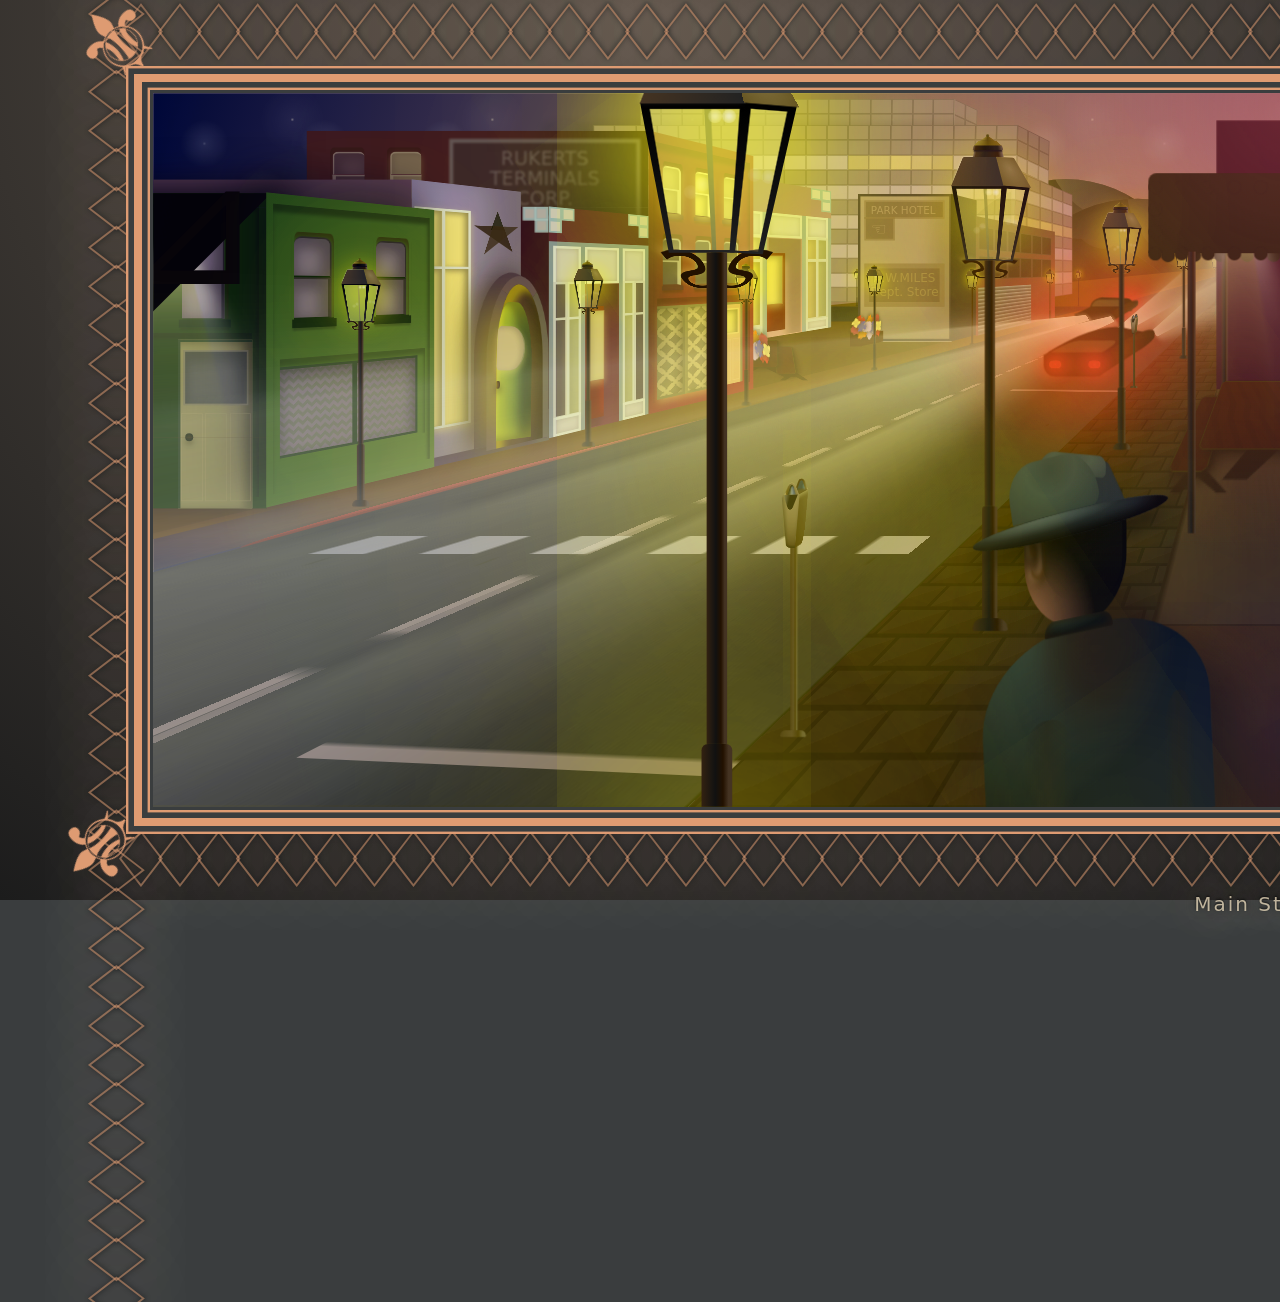
==== commit c2c2886e: "frame cleanup, readme preview" ====
--- a/index.html
+++ b/index.html
@@ -27,9 +27,6 @@
   .container {
     height: 100vh;
     width: 100vw;
-    display: flex;
-    justify-content: center;
-    align-items: center;
     background: rgb(95, 85, 75);
     background: radial-gradient(circle at top, #5f554b 0%, #1c1c1c 100%);
   }
@@ -44,79 +41,77 @@
     margin: 0;
     padding: 0;
     transform: scale(.8);
-    display: flex;
     box-shadow: 0 0 0 3px #DE9B72, 0 0 0 10px #3A3D3E, 0 0 0 20px #DE9B72, 0 0 0 27px #3A3D3E, 0 0 0 30px #DE9B72;
     border: 4px solid #3A3D3E;
   }
 
   .frame {
-    width: 100%;
-    display: flex;
-    justify-content: center;
-    align-items: center;
-    display: flex;
+    width: 1500px;
+    height: 941px;
   }
 
   .frame-l {
-    font-size: 78px;
-    color: #DE9B7288;
-    letter-spacing: -50px;
-    text-align: left;
-    left: 50%;
-    margin-left: -678px;
-    text-shadow: 0px -1px 5px #1A1D1E, 0 1px 80px #fecbb2;
-    writing-mode: vertical-lr;
-    margin-top: -95px;
-  }
-
-  .frame-r {
-    font-size: 78px;
-    color: #DE9B7288;
-    letter-spacing: -50px;
-    text-align: left;
-    left: 50%;
-    margin-left: 593px;
-    text-shadow: 0px -1px 5px #1A1D1E, 0 1px 80px #fecbb2;
-    writing-mode: vertical-lr;
-    margin-top: -95px;
-  }
-
-  .frame-btm {
-    top: 336px;
+    left: -364px;
     font-size: 78px;
     color: #DE9B7288;
     letter-spacing: -31px;
-    width: 90%;
+    width: 958px;
     text-align: center;
-    margin-left: -30px;
     text-shadow: 0px -1px 5px #1A1D1E, 0 1px 80px #fecbb2;
-  }
-
-  .frame-top {
-    bottom: 344px;
+    transform: rotate(90deg);
+    top: 374px;
+  }
+
+  .frame-r {
+    left: 905px;
     font-size: 78px;
     color: #DE9B7288;
     letter-spacing: -31px;
-    width: 90%;
+    width: 958px;
     text-align: center;
-    margin-left: -30px;
     text-shadow: 0px -1px 5px #1A1D1E, 0 1px 80px #fecbb2;
-  }
-
-  .frame-top::before {
-    content: 'Main Street at Dusk';
+    transform: rotate(-90deg);
+    top: 405px;
+  }
+
+  .frame-btm {
+    left: 106px;
+    bottom: 36px;
     font-size: 78px;
+    color: #DE9B7288;
+    letter-spacing: -31px;
+    width: 1257px;
+    text-align: center;
+    text-shadow: 0px -1px 5px #1A1D1E, 0 1px 80px #fecbb2;
+  }
+
+  .frame-top {
+    left: 106px;
+    font-size: 78px;
+    color: #DE9B7288;
+    letter-spacing: -31px;
+    width: 1257px;
+    text-align: center;
+    text-shadow: 0px -1px 5px #1A1D1E, 0 1px 80px #fecbb2;
+    top: -12px;
+  }
+
+  .painting-title {
+    font-size: 20px;
     color: #fecd;
-    width: 100%;
     letter-spacing: 2px;
     text-shadow: 0px -1px 8px #1A1D1E, 0 1px 44px #fecbb2, 0px -1px 2px #000;
     opacity: .8;
+    bottom: 25px;
+    right: 70px;
   }
 
   .fleurs {
     width: 1250px;
     height: 770px;
     z-index: 1;
+    top: 67px;
+    left: 126px;
   }
 
   .fleur::before {
@@ -137,9 +132,9 @@
   }
 
   .fleur-2 {
-    right: -60px;
+    right: -58px;
     transform: rotate(45deg);
-    top: -70px;
+    top: -72px;
   }
 
   .fleur-3 {
@@ -150,7 +145,7 @@
 
   .fleur-4 {
     right: -70px;
-    bottom: -60px;
+    bottom: -56px;
     transform: rotate(135deg);
   }
 
@@ -2116,7 +2111,7 @@
     background: radial-gradient(circle, rgba(255, 42, 45, .9) 0%, rgba(205, 42, 45, 0) 150%);
     box-shadow: 0px 0px 123px 40px rgb(255, 42, 45), 0px 0px 22px 8px rgb(255, 42, 45), inset 0px 0px 7px 2px rgb(255, 42, 45);
     top: 334px;
-    left: 1124px;
+    left: 1120px;
     border-radius: 40%;
     filter: blur(.01em);
   }
@@ -2149,7 +2144,7 @@
     background: radial-gradient(circle, rgba(255, 42, 45, .9) 0%, rgba(205, 42, 45, 0) 150%);
     box-shadow: 0px 0px 123px 40px rgb(255, 42, 45), 0px 0px 22px 8px rgb(255, 42, 45), inset 0px 0px 7px 2px rgb(255, 42, 45);
     top: 260px;
-    left: 1232px;
+    left: 1224px;
     border-radius: 40%;
     filter: blur(.01em);
   }
@@ -2215,7 +2210,7 @@
     border: 1px solid #ffd2;
     box-sizing: content-box;
     border-left: 0px solid #ffd3;
-    filter: blur(.01em);
+    filter: blur(.01em) opacity(.8);
   }
 
   .car {
@@ -2518,11 +2513,12 @@
         &#9826;&#9826;&#9826;&#9826;&#9826;&#9826;&#9826;&#9826;&#9826;&#9826;&#9826;&#9826;&#9826;&#9826;&#9826;&#9826;&#9826;&#9826;&#9826;&#9826;&#9826;&#9826;&#9826;&#9826;&#9826;&#9826;&#9826;&#9826;&#9826;&#9826;&#9826;&#9826;&#9826;&#9826;&#9826;&#9826;&#9826;&#9826;&#9826;&#9826;&#9826;&#9826;&#9826;&#9826;&#9826;&#9826;&#9826;&#9826;&#9826;&#9826;&#9826;&#9826;&#9826;&#9826;&#9826;&#9826;
       </div>
       <div class="frame-l">
-        &#9826;&#9826;&#9826;&#9826;&#9826;&#9826;&#9826;&#9826;&#9826;&#9826;&#9826;&#9826;&#9826;&#9826;&#9826;&#9826;&#9826;&#9826;&#9826;&#9826;&#9826;&#9826;&#9826;&#9826;&#9826;&#9826;&#9826;&#9826;&#9826;
+        &#9826;&#9826;&#9826;&#9826;&#9826;&#9826;&#9826;&#9826;&#9826;&#9826;&#9826;&#9826;&#9826;&#9826;&#9826;&#9826;&#9826;&#9826;&#9826;&#9826;&#9826;&#9826;&#9826;&#9826;&#9826;&#9826;&#9826;&#9826;&#9826;&#9826;&#9826;&#9826;&#9826;&#9826;&#9826;
       </div>
       <div class="frame-r">
-        &#9826;&#9826;&#9826;&#9826;&#9826;&#9826;&#9826;&#9826;&#9826;&#9826;&#9826;&#9826;&#9826;&#9826;&#9826;&#9826;&#9826;&#9826;&#9826;&#9826;&#9826;&#9826;&#9826;&#9826;&#9826;&#9826;&#9826;&#9826;&#9826;
+        &#9826;&#9826;&#9826;&#9826;&#9826;&#9826;&#9826;&#9826;&#9826;&#9826;&#9826;&#9826;&#9826;&#9826;&#9826;&#9826;&#9826;&#9826;&#9826;&#9826;&#9826;&#9826;&#9826;&#9826;&#9826;&#9826;&#9826;&#9826;&#9826;&#9826;&#9826;&#9826;&#9826;&#9826;&#9826;
       </div>
+      <div class="painting-title">Main Street at Dusk</div>
       <div class="fleurs">
         <div class="fleur fleur-1"></div>
         <div class="fleur fleur-2"></div>
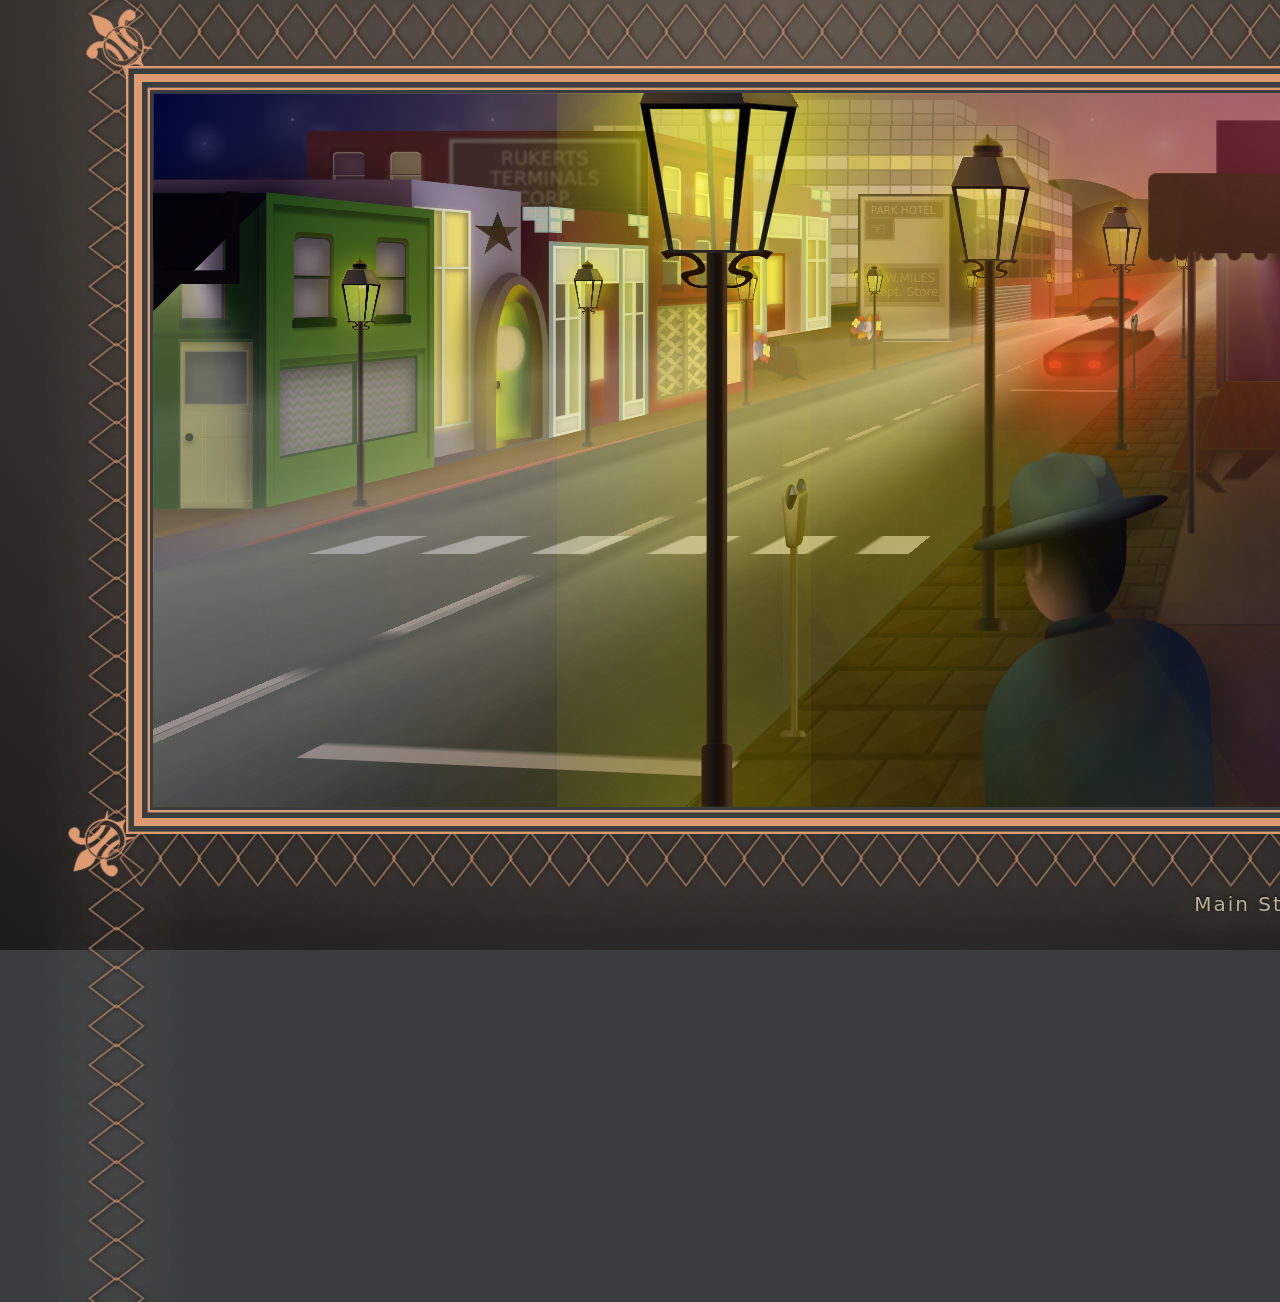
==== commit f9f91939: "meta, split css / html" ====
--- a/index.html
+++ b/index.html
@@ -1,2507 +1,17 @@
 <!DOCTYPE html>
-<!--  
-  single point is 
-  x: 1374px
-  y: 684px
--->
-<style>
-  body {
-    background: #3A3D3E;
-    margin: 0;
-    padding: 0;
-    font-family: "Montserrat", "Proxima Nova", "Armitage", "Segoe UI", Candara, "Bitstream Vera Sans", "DejaVu Sans", "Bitstream Vera Sans", "Trebuchet MS", Verdana, "Verdana Ref", sans-serif;
-  }
+<html>
 
-  body * {
-    box-sizing: border-box;
-    position: absolute;
-  }
+<head>
+  <meta charset="UTF-8">
+  <title>Pure CSS Only - Main Street at Dusk</title>
+  <link href="style.css" rel="stylesheet" type="text/css">
+  <meta http-equiv="Content-Type" content="text/html; charset=utf-8" />
+  <meta name="description" content="Pure CSS Only Landscape - by Joe" />
 
-  div:after,
-  div:before {
-    content: "";
-    display: block;
-    position: absolute;
-  }
-
-  .container {
-    height: 100vh;
-    width: 100vw;
-    background: rgb(95, 85, 75);
-    background: radial-gradient(circle at top, #5f554b 0%, #1c1c1c 100%);
-  }
-
-  /* put borders on all 3 before, after */
-  .canvas {
-    background-color: #eec0c6;
-    background-image: radial-gradient(circle at 90%, #999002 0%, #997072 25%, #000730 100%);
-    width: 1500px;
-    height: 900px;
-    overflow: hidden;
-    margin: 0;
-    padding: 0;
-    transform: scale(.8);
-    box-shadow: 0 0 0 3px #DE9B72, 0 0 0 10px #3A3D3E, 0 0 0 20px #DE9B72, 0 0 0 27px #3A3D3E, 0 0 0 30px #DE9B72;
-    border: 4px solid #3A3D3E;
-  }
-
-  .frame {
-    width: 1500px;
-    height: 941px;
-  }
-
-  .frame-l {
-    left: -364px;
-    font-size: 78px;
-    color: #DE9B7288;
-    letter-spacing: -31px;
-    width: 958px;
-    text-align: center;
-    text-shadow: 0px -1px 5px #1A1D1E, 0 1px 80px #fecbb2;
-    transform: rotate(90deg);
-    top: 374px;
-  }
-
-  .frame-r {
-    left: 905px;
-    font-size: 78px;
-    color: #DE9B7288;
-    letter-spacing: -31px;
-    width: 958px;
-    text-align: center;
-    text-shadow: 0px -1px 5px #1A1D1E, 0 1px 80px #fecbb2;
-    transform: rotate(-90deg);
-    top: 405px;
-  }
-
-  .frame-btm {
-    left: 106px;
-    bottom: 36px;
-    font-size: 78px;
-    color: #DE9B7288;
-    letter-spacing: -31px;
-    width: 1257px;
-    text-align: center;
-    text-shadow: 0px -1px 5px #1A1D1E, 0 1px 80px #fecbb2;
-  }
-
-  .frame-top {
-    left: 106px;
-    font-size: 78px;
-    color: #DE9B7288;
-    letter-spacing: -31px;
-    width: 1257px;
-    text-align: center;
-    text-shadow: 0px -1px 5px #1A1D1E, 0 1px 80px #fecbb2;
-    top: -12px;
-  }
-
-  .painting-title {
-    font-size: 20px;
-    color: #fecd;
-    letter-spacing: 2px;
-    text-shadow: 0px -1px 8px #1A1D1E, 0 1px 44px #fecbb2, 0px -1px 2px #000;
-    opacity: .8;
-    bottom: 25px;
-    right: 70px;
-  }
-
-  .fleurs {
-    width: 1250px;
-    height: 770px;
-    z-index: 1;
-    top: 67px;
-    left: 126px;
-  }
-
-  .fleur::before {
-    color: #DE9B72;
-    content: '\269C';
-    font-size: 100px;
-  }
-
-  .fleur {
-    height: 50px;
-    width: 50px;
-  }
-
-  .fleur-1 {
-    left: -70px;
-    transform: rotate(-45deg);
-    top: -60px;
-  }
-
-  .fleur-2 {
-    right: -58px;
-    transform: rotate(45deg);
-    top: -72px;
-  }
-
-  .fleur-3 {
-    bottom: -70px;
-    left: -60px;
-    transform: rotate(-135deg);
-  }
-
-  .fleur-4 {
-    right: -70px;
-    bottom: -56px;
-    transform: rotate(135deg);
-  }
-
-  .night {
-    top: -112px;
-    width: 100%;
-    height: 50%;
-    background-image: radial-gradient(#eed9, rgba(243, 243, 243, .15) 2px, transparent 40px), radial-gradient(#fdd9, rgba(243, 243, 243, .1) 1px, transparent 30px), radial-gradient(#fec9, rgba(243, 243, 243, .05) 2px, transparent 40px), radial-gradient(rgba(255, 255, 255, .3), rgba(255, 255, 255, .1) 2px, transparent 30px);
-    background-size: 550px 550px, 350px 350px, 250px 250px, 150px 150px;
-    background-position: 0 0, 40px 60px, 130px 270px, 70px 100px;
-    left: -81px;
-  }
-
-  .flair {
-    background: radial-gradient(circle at 80% 19%, #936C6F66, #936C6F00 45.71%), radial-gradient(circle at 80.7% 90%, #050B3255, #050B3200 35.71%), radial-gradient(circle at 33.3% 55%, #ab992622, #AB992600 35.71%) transparent;
-    right: -150px;
-    width: 1100px;
-    height: 1100px;
-    top: -190px;
-    filter: saturate(3);
-  }
-
-  .sun-lighting-overlay {
-    background-image: radial-gradient(circle at 90%, #bbb022 0%, #bb9092 25%, #001942 100%);
-    width: 1500px;
-    height: 900px;
-    margin-top: -10px;
-    opacity: 0.04;
-    filter: saturate(5);
-  }
-
-  .building-panel-right-1 {
-    right: 15px;
-    transform: perspective(2px) rotateX(0deg) scaleX(-1) rotateY(1.9deg) skew(0.0turn, 0deg);
-    background: linear-gradient(50deg, #234511, #507022);
-    width: 58px;
-    height: 786px;
-    top: -139px;
-    box-shadow: -3px -35px 86px -10px #080410;
-  }
-
-  .building-panel-1 {
-    left: 153px;
-    transform: perspective(25px) rotateX(0deg) rotateY(1.4deg) skew(0.0turn, -3.9deg);
-    background: linear-gradient(117deg, #234511, #507022);
-    width: 13em;
-    height: 22.1em;
-    top: 136px;
-    box-shadow: -20px -20px 50px 0px #080410aa;
-  }
-
-  .building-panel-2 {
-    background-color: #0a2500;
-    width: 16.8em;
-    height: 24.6em;
-    top: 125px;
-    box-shadow: 32px -10px 40px 0px #080410;
-    left: -127px;
-  }
-
-  .building-panel-3 {
-    left: 328px;
-    transform: perspective(45px) rotateX(0deg) rotateY(2.6deg) skew(1turn, -3deg);
-    background-image: linear-gradient(117deg, #9686a6, #a09090);
-    width: 8.5em;
-    height: 20.6em;
-    top: 116px;
-    box-shadow: inset -42px -10px 42px 0px #08041044;
-  }
-
-  .building-panel-4 {
-    background-color: #604050;
-    width: 20.2em;
-    height: 21.6em;
-    top: 108px;
-  }
-
-  .building-panel-5 {
-    left: 496px;
-    transform: perspective(270px) rotateX(0deg) rotateY(199deg) skew(0turn, 4deg);
-    background: linear-gradient(117deg, #280515, #701838);
-    width: 8.2em;
-    height: 16.7em;
-    top: 148px;
-    box-shadow: -14px -30px 62px -14px #080410;
-  }
-
-  .building-panel-9 {
-    left: 334px;
-    background-color: #280515;
-    width: 10em;
-    height: 18.1em;
-    top: 142px;
-  }
-
-  .building-panel-right-9 {
-    right: 3px;
-    background-color: #280515;
-    width: 10em;
-    height: 21em;
-    top: 34px;
-  }
-
-  .building-panel-8::before {
-    content: 'RUKERTS TERMINALS CORP.';
-    right: 10px;
-    top: 10px;
-    font-size: 1.5em;
-    width: 50%;
-    text-align: center;
-    line-height: 25px;
-    color: #887D7488;
-    background: #322E2C88;
-    border: 5px solid #887d7488;
-    padding: 8px;
-    filter: blur(1px);
-  }
-
-  .building-panel-8 {
-    left: 192px;
-    background-color: #401818;
-    width: 26.7em;
-    height: 22.1em;
-    top: 47px;
-    box-shadow: inset -90px -70px 80px 0px #080410bb;
-  }
-
-  .building-panel-6 {
-    left: 626px;
-    transform: perspective(15px) rotateX(0deg) rotateY(1.3deg) skew(0turn, 0deg);
-    background: linear-gradient(117deg, #602020, #901020);
-    width: 8.1em;
-    height: 20em;
-    top: 64px;
-  }
-
-  .building-panel-7 {
-    left: 726px;
-    transform: perspective(11px) rotateX(0deg) rotateY(1.1deg) skew(0turn, 0deg);
-    background: linear-gradient(150deg, #775777, #efaf9f);
-    width: 8em;
-    height: 11.8em;
-    top: 113px;
-  }
-
-  .building-panel-10 {
-    left: 881px;
-    background-color: #a89080;
-    width: 7.3em;
-    height: 11.5em;
-    top: 126px;
-    border: 3px solid #2a2031;
-    box-shadow: inset -20px -30px 20px 0px #08041033;
-  }
-
-  .building-panel-11 {
-    left: 998px;
-    transform: perspective(6px) rotateX(0deg) rotateY(01deg) skew(0turn, 0deg);
-    background: linear-gradient(150deg, #080410, #2a2031);
-    width: 2em;
-    height: 11em;
-    top: 130px;
-  }
-
-  .building-panel-12 {
-    left: 1038px;
-    transform: perspective(0) rotateX(0deg) rotateY(.2deg) skew(0turn, -1deg);
-    background: linear-gradient(150deg, #332333, #993344);
-    width: 6em;
-    height: 7.8em;
-    top: 165px;
-  }
-
-  .building-panel-13 {
-    left: 553px;
-    width: 525px;
-    height: 264px;
-    top: 4px;
-    transform: perspective(2em) rotateX(-.2deg);
-  }
-
-  .building-panel-13-top {
-    left: 644px;
-    background-color: #000099;
-    width: 32.3em;
-    height: 16.7em;
-    top: 21px;
-  }
-
-  .building-panel-14 {
-    left: 1079px;
-    background: linear-gradient(150deg, #400f27, #a03fb0);
-    width: 75px;
-    height: 143px;
-    top: 113px;
-    transform: perspective(1.6em) rotateX(0deg) rotateY(6deg) skew(0.0turn, 8deg);
-  }
-
-  .building-panel-15 {
-    left: 1080px;
-    background: #400f27;
-    width: 40px;
-    height: 55px;
-    top: 50px;
-    transform: perspective(0.1em) rotateX(0deg) rotateY(.05deg) skew(-0.004turn, 25.9deg);
-  }
-
-  .building-panel-16 {
-    left: 1000px;
-    width: 30px;
-    height: 37px;
-    top: 14px;
-    transform: perspective(0.1em) rotateX(0deg) rotateY(.05deg) skew(-0.004turn, 24.5deg);
-  }
-
-  .garage {
-    bottom: 0;
-    width: 60%;
-    height: 40%;
-    background: rgb(101, 89, 98);
-    background: linear-gradient(54deg, rgba(101, 89, 98, .8) 0%, rgba(121, 166, 201, .8) 100%);
-    left: 2px;
-  }
-
-  .roll-1 {
-    background: rgba(230, 239, 246, .5);
-    background: linear-gradient(180deg, rgba(230, 239, 246, .5) 0%, rgba(73, 78, 98, .5) 100%);
-    position: relative;
-    height: 4%;
-    width: 100%
-  }
-
-  .roll-2 {
-    background: rgba(57, 56, 70, .5);
-    background: linear-gradient(180deg, rgba(57, 56, 70, .5) 0%, rgba(40, 39, 46, .5) 100%);
-    position: relative;
-    height: 4%;
-    width: 100%
-  }
-
-  .tall-windows {
-    width: 49%;
-    height: 112%;
-    bottom: 0;
-    left: 2%;
-  }
-
-  .star::after {
-    color: #321;
-    top: 3px;
-    left: -105px;
-    width: 0px;
-    height: 0px;
-    border-right: 100px solid transparent;
-    border-bottom: 70px solid #321C;
-    border-left: 100px solid transparent;
-    transform: rotate(-70deg) perspective(2px) rotateX(0deg) rotateY(.05deg) skew(1turn, -3deg);
-    content: '';
-  }
-
-  .star::before {
-    border-bottom: 80px solid #110C;
-    border-left: 30px solid transparent;
-    border-right: 30px solid transparent;
-    height: 0;
-    width: 0;
-    top: -45px;
-    left: -65px;
-    content: '';
-    transform: rotate(-35deg);
-  }
-
-  .star {
-    margin: 50px 0;
-    color: #210C;
-    width: 0px;
-    height: 0px;
-    border-right: 100px solid transparent;
-    border-bottom: 70px solid #210C;
-    border-left: 100px solid transparent;
-    transform: rotate(35deg) scale(.3) perspective(2px) rotateY(.05deg) skew(1turn, -2deg);
-    left: 6px;
-    top: -28px;
-  }
-
-  .arch::before {
-    height: 95%;
-    width: 99%;
-    border-radius: 50% 50% 0 0;
-    background: rgb(17, 24, 83);
-    background: linear-gradient(90deg, rgba(47, 24, 33, 1) 50%, rgba(27, 17, 0, 1) 100%);
-    border-left: 13px solid #4E3B4E;
-    border-right: 9px solid #514843;
-    border-top: 11px solid #553f4a;
-    right: -22px;
-    transform: rotateY(0deg) skew(0.0turn, -4deg);
-    bottom: -2px;
-    box-shadow: inset 10px 10px 10px 0px #ed08;
-  }
-
-  .arch {
-    height: 225px;
-    width: 75%;
-    border-radius: 50% 50% 0 0;
-    background: #3E2B3E;
-    border-left: 15px solid #3E2B3E;
-    border-right: 20px solid #3E2B3E;
-    border-top: 2px solid #3E2B3E;
-    right: -39px;
-    transform: rotateY(1deg) skew(0.0turn, 3.4deg);
-    bottom: -3px;
-    box-shadow: -10px 0 30px 0 #212c;
-  }
-
-  .arch-lip {
-    left: 348px;
-    transform: perspective(45px) rotateY(2.6deg) skew(0.0turn, -12deg);
-    background: rgb(78, 59, 78);
-    background: linear-gradient(90deg, rgb(68, 49, 68) 80%, rgb(81, 72, 67) 90%);
-    width: 9.5em;
-    height: 2.6em;
-    top: 408px;
-  }
-
-  .bracket {
-    top: -78px;
-    left: 91px;
-    width: 100px;
-    height: 100px;
-  }
-
-  .bracket::before {
-    content: '\22BF';
-    font-size: 206px;
-    font-weight: 100;
-    color: #080400
-  }
-
-  .tarp {
-    width: 150px;
-    height: 157px;
-    background: #040200;
-    transform: skew(-0.125turn, 0deg);
-    right: 73px;
-  }
-
-  .picnic-light-2 {
-    width: 15px;
-    height: 54px;
-    background: rgb(255, 255, 255);
-    background: linear-gradient(rgba(255, 255, 200, .9) -1%, rgba(255, 255, 155, .8) 79%, rgba(255, 255, 105, 0)100%);
-    box-shadow: 0px -9px 5px 5px #ffd9, inset 0px 20px 4px 0px #ffd1;
-    top: 18px;
-    right: 109px;
-    transform: perspective(1px) rotateX(2deg) skew(0.0turn, 0deg);
-    box-sizing: content-box;
-    border-left: 0px solid #ffd3;
-  }
-
-  .picnic-light {
-    width: 10px;
-    height: 52px;
-    background: rgb(255, 255, 255);
-    background: linear-gradient(rgba(255, 255, 200, .9) -1%, rgba(255, 255, 155, .8) 79%, rgba(255, 255, 105, 0)100%);
-    box-shadow: 0px -9px 5px 5px #ffd9, inset 0px 20px 4px 0px #ffd1;
-    top: 102px;
-    right: 129px;
-    transform: perspective(1px) rotateX(2deg) skew(0.0turn, 0deg);
-    box-sizing: content-box;
-    border-left: 0px solid #ffd3;
-  }
-
-  .picnic {
-    right: 169px;
-    top: 360px;
-    transform: perspective(170px) rotateX(44deg) skew(-0.05turn, 0deg);
-  }
-
-  .bench-1-legs::before {
-    content: '^';
-    font-size: 63px;
-    top: 78px;
-    color: #210;
-    left: 107px;
-    font-weight: bold;
-
-  }
-
-  .picnic-2 {
-    left: 714px;
-    top: 309px;
-    transform: perspective(170px) rotateX(58deg) skew(-0.05turn, 0deg) scale(.6);
-  }
-
-  .bench-1 {
-    width: 30px;
-    height: 72px;
-    background:
-      linear-gradient(63deg, #310 23%, transparent 23%) 7px 0, linear-gradient(63deg, transparent 74%, #310 78%), linear-gradient(63deg, transparent 34%, #310 38%, #310 58%, transparent 62%), #301000;
-    right: -27px;
-    top: 24px;
-    box-shadow: 5px 5px 10px 0px #210, 2px 0px 3px 0px #210;
-    border-radius: 5px;
-    border: 1px solid #320;
-  }
-
-  .bench-2-legs::before {
-    content: '^';
-    font-size: 63px;
-    top: 79px;
-    color: #210;
-    left: 3px;
-    transform: skew(.07turn, 0deg);
-    font-weight: bold;
-
-  }
-
-  .bench-2 {
-    width: 30px;
-    height: 72px;
-    background:
-      linear-gradient(63deg, #310 23%, transparent 23%) 7px 0, linear-gradient(63deg, transparent 74%, #310 78%), linear-gradient(63deg, transparent 34%, #310 38%, #310 58%, transparent 62%), #301000;
-    left: 108px;
-    top: 23px;
-    box-shadow: 5px 5px 10px 0px #210, 2px 0px 3px 0px #210;
-    border-radius: 5px;
-    border: 1px solid #320;
-  }
-
-  .table-legs::before {
-    content: '^';
-    font-size: 154px;
-    top: 28px;
-    color: #210;
-    left: 28px;
-    font-weight: bold;
-    transform: skew(.03turn, 0deg);
-
-  }
-
-  .table {
-    width: 96px;
-    height: 80px;
-    background-color: #331100;
-    box-shadow: 5px 5px 10px 0px #210, 2px 0px 3px 0px #210;
-    left: 14px;
-    border-radius: 5px;
-    border: 1px solid #320;
-    background:
-      linear-gradient(63deg, #310 23%, transparent 23%) 7px 0, linear-gradient(63deg, transparent 74%, #310 78%), linear-gradient(63deg, transparent 34%, #310 38%, #310 58%, transparent 62%), #301000;
-    background-size: 16px 48px;
-
-  }
-
-  .flower-bed {
-    left: 871px;
-    top: 299px;
-    width: 14px;
-    height: 17px;
-    background-color: #331100;
-    background: linear-gradient(63deg, #310 23%, transparent 23%) 7px 0, linear-gradient(63deg, transparent 74%, #310 78%), linear-gradient(63deg, transparent 34%, #310 38%, #310 58%, transparent 62%), #301000;
-  }
-
-  .flower-bed-side {
-    left: 886px;
-    top: 298px;
-    width: 28px;
-    height: 15px;
-    background-color: #331100;
-    background: linear-gradient(63deg, #310 23%, transparent 23%) 7px 0, linear-gradient(63deg, transparent 74%, #310 78%), linear-gradient(63deg, transparent 34%, #310 38%, #310 58%, transparent 62%), #301000;
-    transform: perspective(1px) rotateX(0deg) rotateY(.5deg) skew(0.0turn, -8deg);
-  }
-
-  .flowers {
-    left: 698px;
-    top: 280px;
-    transform: rotateY(55deg) scale(0.8) skew(0.03turn, 1deg);
-  }
-
-  .flowers-2 {
-    left: 905px;
-    top: 253px;
-    transform: rotateY(145deg) scale(0.5) skew(0.03turn, -19deg) rotateX(165deg);
-  }
-
-  .flowers-3 {
-    left: 850px;
-    top: 271px;
-    transform: rotateY(55deg) scale(0.6) skew(0.03turn, -19deg);
-  }
-
-  .a-flower-1 {
-    width: 10px;
-    height: 10px;
-    margin: 8px;
-    border: dotted 10px #D2B0E2CC;
-    left: 78px;
-    top: 22px;
-    transform: rotate(19deg);
-    box-shadow: -1px 0 10px 0px #1106;
-    background: rgba(132, 137, 55, .9);
-  }
-
-  .a-flower-1:before {
-    top: -12px;
-    left: -12px;
-    border: dotted 12px #D2B0E2;
-    transform: rotate(45deg);
-    box-shadow: -1px 0 10px 0px #1106;
-  }
-
-  .a-flower-2::before {
-    top: -11px;
-    left: -9px;
-    border: dotted 8px #B83044CC;
-    transform: rotate(55deg);
-    width: 1px;
-    height: 6px;
-    box-shadow: -1px 0 10px 0px #1106;
-  }
-
-  .a-flower-2 {
-    width: 8px;
-    height: 8px;
-    margin: 8px;
-    border: dotted 10px #B83044;
-    left: 104px;
-    transform: rotate(30deg);
-    top: 5px;
-    box-shadow: -1px 0 10px 0px #1106;
-    background: rgba(132, 137, 55, .9);
-  }
-
-  .a-flower-3 {
-    width: 8px;
-    height: 8px;
-    margin: 8px;
-    border: dotted 8px #F7E278CC;
-    left: 112px;
-    top: 22px;
-    transform: rotate(30deg);
-    box-shadow: -1px 0 10px 0px #1106;
-    background: rgba(132, 137, 55, .9);
-  }
-
-  .a-flower-3:before {
-    content: "";
-    background: transparent;
-    width: 6px;
-    height: 6px;
-    top: -9px;
-    left: -9px;
-    border: dotted 6px #F7E278;
-    transform: rotate(75deg);
-    box-shadow: -1px 0 10px 0px #1106;
-  }
-
-  .b-flower-1::after {
-    border: dotted 6px #F67B04;
-    position: absolute;
-    left: -10px;
-    top: -10px;
-    transform: rotate(60deg);
-    width: 9px;
-    height: 9px;
-    box-shadow: -1px 0 10px 0px #1106;
-  }
-
-  .b-flower-1::before {
-    border: dotted 6px #F67B04CC;
-    position: absolute;
-    left: -10px;
-    top: -10px;
-    transform: rotate(30deg);
-    width: 9px;
-    height: 9px;
-    box-shadow: -1px 0 10px 0px #1106;
-  }
-
-  .b-flower-1 {
-    width: 8px;
-    height: 8px;
-    border: dotted 8px #F67B04AA;
-    margin: 12px;
-    position: relative;
-    left: 80px;
-    box-shadow: -1px 0 10px 0px #1106;
-    background: rgba(132, 137, 55, .9);
-  }
-
-  .b-flower-2::after {
-    border: dotted 6px #E41618;
-    position: absolute;
-    left: -10px;
-    top: -10px;
-    transform: rotate(80deg);
-    width: 9px;
-    height: 9px;
-    box-shadow: -1px 0 10px 0px #1106;
-  }
-
-  .b-flower-2::before {
-    border: dotted 6px #E41618AA;
-    position: absolute;
-    left: -10px;
-    top: -10px;
-    transform: rotate(50deg);
-    width: 9px;
-    height: 9px;
-    box-shadow: -1px 0 10px 0px #1106;
-  }
-
-  .b-flower-2 {
-    width: 8px;
-    height: 8px;
-    border: dotted 8px #E41618CC;
-    margin: 12px;
-    position: relative;
-    left: 100px;
-    transform: rotate(27deg);
-    bottom: 3px;
-    box-shadow: -1px 0 10px 0px #1106;
-    background: rgba(132, 137, 55, .9);
-  }
-
-  .b-flower-3::after {
-    border: dotted 6px #5349C3;
-    position: absolute;
-    left: -10px;
-    top: -10px;
-    transform: rotate(107deg);
-    width: 9px;
-    height: 9px;
-    box-shadow: -1px 0 10px 0px #1106;
-  }
-
-  .b-flower-3::before {
-    border: dotted 6px #5349C3AA;
-    position: absolute;
-    left: -10px;
-    top: -10px;
-    transform: rotate(75deg);
-    width: 9px;
-    height: 9px;
-    box-shadow: -1px 0 10px 0px #1106;
-  }
-
-  .b-flower-3 {
-    width: 8px;
-    height: 8px;
-    border: dotted 8px #5349C3CC;
-    margin: 12px;
-    position: relative;
-    left: 90px;
-    top: -41px;
-    transform: rotate(33deg);
-    box-shadow: -1px 0 10px 0px #1106;
-    background: rgba(132, 137, 55, .9);
-  }
-
-  .awning {
-    background-color: #110;
-    right: 0;
-    width: 248px;
-    height: 100px;
-    top: 100px;
-    border-radius: 10px 0 0 0;
-  }
-
-  .awning__post-1 {
-    right: 149px;
-    width: 7px;
-    height: 171px;
-    top: 203px;
-  }
-
-  .awning__post-2 {
-    right: 189px;
-    width: 10px;
-    height: 352px;
-    top: 98px;
-  }
-
-  .bunting {
-    right: 0;
-    width: 248px;
-    height: 100px;
-    border: 17px dotted #110;
-    top: 9px;
-  }
-
-  .bunting-rear {
-    right: -16px;
-    width: 248px;
-    height: 100px;
-    border: 17px dotted #110;
-    top: 111px;
-  }
-
-  .ad-1 {
-    background: #442A1C88;
-    color: #CAAD9188;
-    width: 100px;
-    height: 23px;
-    border: 2px solid #CAAD9144;
-    font-size: 13px;
-    padding: 3px 6px;
-    left: 5px;
-    top: 5px;
-    filter: blur(0.04em);
-  }
-
-  .ad-2 {
-    background: #442A1C88;
-    color: #CAAD9188;
-    width: 38px;
-    height: 29px;
-    border: 2px solid #CAAD9144;
-    font-size: 22px;
-    padding: 0px 6px;
-    left: 5px;
-    top: 26px;
-  }
-
-  .ad-3::after {
-    content: "A.W.MILES Dept. Store";
-  }
-
-  .ad-3 {
-    background: #442A1C88;
-    color: #CDB26C66;
-    width: 100px;
-    height: 54px;
-    border: 6px solid #CAAD9144;
-    font-size: 15px;
-    padding-top: 3px;
-    left: 5px;
-    top: 84px;
-    text-align: center;
-    filter: blur(0.04em);
-  }
-
-  .molding-left {
-    width: 100%;
-    height: 50px;
-  }
-
-  .molding-front {
-    width: 100%;
-    height: 50px;
-  }
-
-  .tile {
-    width: 15px;
-    height: 15px;
-    background: #DEE4DAdd;
-    border: 2px solid #84acb4cc;
-  }
-
-  .tile-b {
-    width: 17px;
-    height: 17px;
-    background: #dee4dabb;
-    border: 3px solid #84acb499;
-  }
-
-  .molding-left .tile-2 {
-    left: 15px
-  }
-
-  .molding-left .tile-3 {
-    top: 15px
-  }
-
-  .molding-left .tile-4,
-  .tile-9,
-  .tile-12 {
-    right: 15px
-  }
-
-  .molding-left .tile-5,
-  .tile-8,
-  .tile-11 {
-    top: 15px;
-    right: 0;
-  }
-
-  .molding-left .tile-6,
-  .tile-7,
-  .tile-10 {
-    right: 0;
-  }
-
-  .facade {
-    width: 100%;
-    height: 85%;
-    bottom: 0;
-    border-top: 5px solid #84acb4cc;
-  }
-
-  .facade-2 {
-    width: 100%;
-    height: 80%;
-    bottom: 0
-  }
-
-  .window-side-1 {
-    width: 33%;
-    height: 100%;
-    border-left: 5px solid #84acb4cc;
-    border-right: 5px solid #84acb4cc;
-    right: 0;
-    bottom: 0;
-  }
-
-  .window-side-2 {
-    width: 33%;
-    height: 100%;
-    border-left: 5px solid #84acb4cc;
-    border-right: 5px solid #84acb4cc;
-    left: 0;
-    bottom: 0;
-  }
-
-  .door {
-    width: 34%;
-    height: 100%;
-    right: 33%;
-  }
-
-  .solid-fullpane-1 {
-    background-color: #DEE4DAdd;
-    border: 3px solid #DEE4DAcc;
-    box-shadow: inset 0px 0px 6px 0px rgba(0, 0, 0, .2);
-    width: 100%;
-    height: 20%;
-  }
-
-  .lit-window-2 {
-    background: #ed8e;
-  }
-
-  .half-lit-window-2 {
-    background: #dc8d;
-  }
-
-  .semi-lit-window-2 {
-    background: #cb7c;
-  }
-
-  .lit-window-1 {
-    background: #f3e373;
-    box-shadow: inset -4px 2px 7px 0px rgba(10, 5, 10, .4), 0px 4px 9px 0px #f3e37388;
-  }
-
-  .half-lit-window-1 {
-    background: #cb7;
-    box-shadow: inset -4px 2px 7px 0px rgba(10, 5, 10, .2), 0px 4px 9px 0px #f3e37377;
-  }
-
-  .semi-lit-window-1 {
-    background: #aa7;
-    box-shadow: inset -4px 2px 7px 0px rgba(10, 5, 10, .1), 0px 4px 9px 0px #f3e37366;
-  }
-
-  .unlit-window-1 {
-    background: #736373;
-    box-shadow: inset -4px 6px 14px 6px rgba(10, 5, 10, .4);
-
-  }
-
-  .lobby-door-window {
-    border: 2px solid #F6CF8C88;
-    width: 90%;
-    height: 33%;
-    top: 5%;
-    left: 5%;
-  }
-
-  .knob-2 {
-    width: 5px;
-    height: 10px;
-    border-radius: 1px 50% 50% 1px;
-    left: 0px;
-    top: 103px;
-    background: radial-gradient(circle at -5px 5px, rgba(204, 155, 0, 1) 0%, rgba(34, 17, 0, 1) 90%);
-    box-shadow: 0px 5px 8px 0px #210c;
-  }
-
-  .knob {
-    width: 10px;
-    height: 10px;
-    border-radius: 50%;
-    left: 4px;
-    top: 24px;
-    background: radial-gradient(circle, rgba(34, 17, 0, 1) 0%, rgba(0, 0, 0, 1) 90%);
-    box-shadow: 0px 5px 8px 0px #2108;
-  }
-
-  .solid-tinypane-tall-1 {
-    border: 1px solid #F6CF8C88;
-    width: 29%;
-    height: 53%;
-    top: 43%;
-    right: 2%;
-  }
-
-  .solid-tinypane-tall-2 {
-    border: 1px solid #F6CF8C88;
-    width: 29%;
-    height: 53%;
-    top: 43%;
-    left: 2%
-  }
-
-  .solid-tinypane-tall-3 {
-    border: 1px solid #F6CF8C88;
-    width: 30%;
-    left: 35%;
-    height: 53%;
-    top: 43%;
-  }
-
-  .clear-halfpane-short-1 {
-    border: 3px solid #DEE4DAcc;
-    width: 52%;
-    height: 20%;
-    top: 19%;
-  }
-
-  .clear-halfpane-short-2 {
-    border: 3px solid #DEE4DAcc;
-    width: 52%;
-    height: 20%;
-    top: 19%;
-    right: 0;
-  }
-
-  .clear-halfpane-tall-1 {
-    border: 3px solid #DEE4DAcc;
-    width: 52%;
-    height: 53%;
-    top: 38%;
-    right: 0;
-  }
-
-  .clear-halfpane-tall-2 {
-    border: 3px solid #DEE4DAcc;
-    width: 52%;
-    height: 53%;
-    top: 38%;
-  }
-
-  .solid-fullpane-2 {
-    background-color: #DEE4DAdd;
-    border: 3px solid #DEE4DAcc;
-    box-shadow: inset 0px 0px 6px 0px rgba(0, 0, 0, .2);
-    width: 100%;
-    height: 10%;
-    bottom: 0;
-  }
-
-  .concrete-row {
-    height: 7%;
-    width: 100%;
-    background-color: #8f7f7f;
-    position: relative;
-    opacity: 0.8;
-  }
-
-  .solid-row {
-    background: #8a7577;
-    opacity: 1;
-    box-shadow: -60px 0px 15px 0px #08041044;
-  }
-
-  .window-row {
-    height: 7%;
-    width: 100%;
-    background: #cbbacf;
-    position: relative;
-    opacity: 0.8;
-  }
-
-  .window-row>div,
-  .concrete-row>div {
-    height: 100%;
-    width: 5%;
-    border: 1px solid rgba(10, 5, 15, .3);
-    position: relative;
-    float: left;
-  }
-
-  .window-row.short,
-  .concrete-row.short {
-    height: 11.1%;
-    opacity: 0.7;
-  }
-
-  .window-row.shorter,
-  .concrete-row.shorter {
-    height: 33.3%;
-    opacity: 0.7;
-  }
-
-  .window-row.shortest,
-  .concrete-row.shortest {
-    height: 50%;
-    opacity: 0.7;
-  }
-
-  .window-row.shortest>div,
-  .concrete-row.shortest>div {
-    height: 100%;
-    width: 50%;
-    border: 1px solid rgba(10, 5, 15, .3);
-    position: relative;
-    float: left;
-  }
-
-  .window-row.shorter>div,
-  .concrete-row.shorter>div {
-    height: 100%;
-    width: 33.3%;
-    border: 1px solid rgba(10, 5, 15, .3);
-    position: relative;
-    float: left;
-  }
-
-  .window-row.short>div,
-  .concrete-row.short>div {
-    height: 100%;
-    width: 20%;
-    border: 1px solid rgba(10, 5, 15, .3);
-    position: relative;
-    float: left;
-  }
-
-  .short-row {
-    width: 74%;
-    left: 58px;
-    top: 5px;
-  }
-
-  .short-row>div {
-    width: 6.666%;
-  }
-
-  .dark-window-row {
-    height: 20%;
-    width: 92%;
-    background: #221122;
-    position: relative;
-    left: 2px;
-    top: 10px;
-    margin-bottom: 6px;
-  }
-
-  .dark-window-row>div {
-    height: 100%;
-    width: 16.6%;
-    border: 1px solid rgba(111, 80, 99, .4);
-    position: relative;
-    float: left;
-  }
-
-  .door-recess {
-    left: 3.5%;
-    top: 20.5%;
-    width: 93%;
-    height: 79%;
-    box-shadow: inset -14px 25px 8px 4px rgba(0, 0, 0, .3);
-  }
-
-  .door-frame {
-    left: 19px;
-    top: 15.5%;
-    width: 55%;
-    height: 79%;
-    box-shadow: inset -14px 0px 8px 4px rgba(0, 0, 0, .3);
-    background: #830B0A;
-  }
-
-  .door-frame-2 {
-    left: -2px;
-    top: 15%;
-    width: 55%;
-    height: 80%;
-    box-shadow: inset -14px 0px 8px 4px rgba(0, 0, 0, .3);
-    background: #830B0A;
-  }
-
-  .door-frame-3 {
-    left: 14px;
-    top: 16.5%;
-    width: 75%;
-    height: 81%;
-    box-shadow: inset -14px 0px 8px 4px rgba(0, 0, 0, .3), inset 20px 0 40px 0px #fe0b, -20px 0 60px 0px #cb0d;
-    background: rgb(204, 187, 119);
-    background: linear-gradient(93deg, rgb(204, 187, 119) -10%, rgb(45, 105, 77) 20%, rgb(17, 17, 0) 140%);
-    border-radius: 34% 45% 0 0;
-    transform: skew(-0.002turn, 1deg) rotateY(12deg) perspective(0.01em);
-  }
-
-  .door-window {
-    right: 3px;
-    top: 3.5%;
-    width: 92%;
-    height: 63%;
-    border: 1px solid #630B0A88;
-  }
-
-  .door-window-2 {
-    right: 10px;
-    top: 17.5%;
-    width: 80%;
-    height: 32%;
-    border-right: 2px solid #4C5A3588;
-    border-radius: 16% 50% 50% 11%;
-    transform: rotate(1.7deg);
-  }
-
-  .recess {
-    left: 3.5%;
-    top: 3.5%;
-    width: 93%;
-    height: 93%;
-    box-shadow: inset -2px 8px 4px 1px rgba(0, 0, 0, .4);
-  }
-
-  .recess-2 {
-    left: 3.5%;
-    bottom: 0;
-    width: 93%;
-    height: 40%;
-    box-shadow: inset -2px 8px 4px 0px rgba(0, 0, 0, .3);
-  }
-
-  .recess-4 {
-    left: 3.5%;
-    bottom: 0;
-    width: 93%;
-    height: 56%;
-    box-shadow: inset -2px 8px 4px 0px rgba(0, 0, 0, .3);
-  }
-
-  .recess-3 {
-    left: 3.5%;
-    bottom: 37px;
-    width: 93%;
-    height: 35%;
-    box-shadow: inset -2px 8px 4px 0px rgba(0, 0, 0, .3);
-  }
-
-  .recess-5 {
-    left: 3.5%;
-    bottom: 37px;
-    width: 93%;
-    height: 51%;
-    box-shadow: inset -2px 8px 4px 0px rgba(0, 0, 0, .3);
-  }
-
-  .lobby-row-2 {
-    width: 94%;
-    height: 90%;
-    background-color: rgba(0, 0, 0, .3);
-    background:
-      linear-gradient(135deg, #746770 25%, #74677044 25%) -5px 0,
-      linear-gradient(225deg, #746770 25%, #74677044 25%) -5px 0,
-      linear-gradient(315deg, #746770 25%, #74677044 25%),
-      linear-gradient(45deg, #746770 25%, #74677044 25%);
-    background-size: 10px 10px;
-    top: 9px;
-  }
-
-  .lobby-row {
-    width: 94%;
-    height: 90%;
-    background-color: #cb7;
-    background-image: radial-gradient(closest-side, transparent 98%, rgba(0, 0, 0, .3) 99%), radial-gradient(closest-side, transparent 98%, rgba(0, 0, 0, .3) 99%);
-    background-size: 20px 20px;
-    background-position: 0 0, 10px 10px;
-    top: 9px;
-  }
-
-  .lobby-door {
-    background: #E2B572;
-    width: 40%;
-    height: 100%;
-    right: 0;
-    border-top: 3px solid #7C7449;
-    border-left: 3px solid #7C7449;
-    border-right: 3px solid #7C7449;
-  }
-
-  .lobby-door-2 {
-    background: #D2B572;
-    width: 40%;
-    height: 103%;
-    right: 0px;
-    border-top: 3px solid #1F331A;
-    border-left: 3px solid #1F331A;
-    opacity: .6;
-    bottom: -14px;
-    box-shadow: inset -10px 1px 10px 0px #2108;
-  }
-
-  .lobby-window-b {
-    height: 100%;
-    width: 50%;
-    border-top: 3px solid #1F331A;
-    border-bottom: 3px solid #1F331A;
-    border-right: 3px solid #1F331A;
-  }
-
-  .lobby-window {
-    height: 100%;
-    width: 30%;
-    border-top: 3px solid #7C7449;
-    border-bottom: 3px solid #7C7449;
-    border-right: 3px solid #7C7449;
-    box-shadow: inset -4px 2px 7px 0px rgba(10, 5, 10, .4), 0px 4px 9px 0px #f3e37388;
-  }
-
-  .lobby-window-1 {
-    left: 30%;
-    border-left: 3px solid #7C7449;
-  }
-
-  .lobby-window-3 {
-    left: 50%;
-    border-left: 3px solid #1F331A;
-  }
-
-  .green-window-1 {
-    top: 30px;
-    left: 10%;
-  }
-
-  .green-window-2 {
-    top: 30px;
-    left: 60%;
-  }
-
-  .red-window-1 {
-    left: 8%;
-  }
-
-  .red-window-2 {
-    left: 38%;
-  }
-
-  .red-window-3 {
-    left: 68%;
-  }
-
-  .white-window-1 {
-    left: 5%;
-  }
-
-  .white-window-2 {
-    left: 28%;
-  }
-
-  .white-window-3 {
-    left: 51%;
-  }
-
-  .white-window-4 {
-    left: 74%;
-  }
-
-  .green-window-container {
-    border-color: rgba(0, 0, 0, 0.7);
-    height: 34%;
-    width: 26%;
-    border-bottom: 10px solid #001400;
-    box-shadow: 0px 4px 2px -1px rgba(0, 0, 0, .3);
-  }
-
-  .red-window-container {
-    height: 100%;
-    width: 20%;
-    box-shadow: 0px 4px 2px -1px rgba(0, 0, 0, .3);
-    border-color: rgba(255, 255, 205, 0.5);
-    border-bottom: 5px solid #440f27;
-  }
-
-  .side-window-row {
-    height: 20%;
-    width: 56%;
-    transform: scaleX(-1);
-    opacity: .5;
-    top: 21px;
-    left: -74px;
-  }
-
-  .red-window-row-1 {
-    height: 22%;
-    width: 100%;
-    top: 20px;
-  }
-
-  .red-window-row-2 {
-    height: 22%;
-    width: 100%;
-    top: 104px;
-  }
-
-
-
-  .white-window-container {
-    height: 100%;
-    width: 14%;
-    border-color: rgba(255, 255, 205, 0.3);
-    border-bottom: 3px solid #9a6a6a;
-    box-shadow: 0px 4px 2px -1px rgba(0, 0, 0, .3);
-  }
-
-  .white-window-row-1 {
-    height: 22%;
-    width: 100%;
-    top: 20px;
-  }
-
-  .white-window-row-2 {
-    height: 22%;
-    width: 100%;
-    top: 88px;
-  }
-
-  .narrow-window {
-    height: 100%;
-    width: 90%;
-    box-shadow: inset -0.2em 0.5rem 0.4rem -0.1em rgba(35, 18, 0, .6);
-    border-top-left-radius: 10%;
-    border-top-right-radius: 10%;
-    left: 5%;
-    border-bottom: 1px solid;
-    border-color: inherit;
-  }
-
-  .narrow-window-pane {
-    border-color: inherit;
-    border-style: solid;
-  }
-
-  .narrow-window-top {
-    border-radius: 20% 20% 0px 0px;
-    border-width: 2px 2px 2px 0;
-    width: 92%;
-    height: 47%;
-    top: 5px;
-  }
-
-  .narrow-window-top::before {
-    border-radius: 16% 13% 0px 0px;
-    width: 100%;
-    height: 100%;
-  }
-
-  .narrow-window-btm {
-    border-width: 2px 4px 0px 0;
-    width: 92%;
-    height: 48%;
-    top: 52%;
-    border-bottom: 1px solid;
-    border-color: inherit;
-  }
-
-  .narrow-window-btm::before {
-    width: 100%;
-    height: 100%;
-  }
-
-  .sidewalk-low {
-    right: 31px;
-    transform: perspective(.5em) rotateX(.8deg)skew(-0.01turn, 0deg);
-    background-color: #3d1b0188;
-    background-image: radial-gradient(#331100, rgba(61, 27, 1, .2) 2px, transparent 115px), radial-gradient(#452301, rgba(51, 17, 0, .15) 1px, transparent 90px), radial-gradient(#331100, rgba(69, 35, 1, .1) 2px, transparent 135px), radial-gradient(rgba(51, 17, 0, .4), rgba(61, 27, 1, .1) 2px, transparent 80px);
-    background-size: 200px 175px, 150px 140px, 185px 130px, 75px 80px;
-    background-position: 0 0, 40px 60px, 130px 270px, 70px 100px;
-    width: 14.6em;
-    height: 15em;
-    top: 643px;
-    border: 3px solid #2108;
-    border-image-slice: 100%;
-    border-image-source: none;
-    border-image-source: linear-gradient(0deg, #0008, #2108);
-    border-image-slice: 1;
-  }
-
-  /* 553311  */
-  .sidewalk-mid {
-    right: 91px;
-    transform: perspective(0) rotateX(1deg)skew(0.033turn);
-    background-color: #553311;
-    background-image: radial-gradient(#664422, rgba(0, 0, 0, .2) 2px, transparent 115px), radial-gradient(#654321, rgba(0, 0, 0, .15) 1px, transparent 90px), radial-gradient(#664422, rgba(67, 67, 54, .1) 2px, transparent 135px), radial-gradient(rgba(85, 85, 72, .4), rgba(85, 85, 72, .1) 2px, transparent 80px);
-    background-size: 80px 72px, 50px 40px, 85px 35px, 90px 50px;
-    background-position: 0 0, 40px 60px, 130px 270px, 70px 100px;
-    width: 56px;
-    height: 105px;
-    top: 259px;
-    border: 1px solid;
-    border-image-slice: 100%;
-    border-image-source: none;
-    border-image-slice: 100%;
-    border-image-source: none;
-    border-image-slice: 100%;
-    border-image-source: none;
-    border-image-source: linear-gradient(0deg, #221100, #443322);
-    border-image-slice: 1;
-  }
-
-  .sidewalk-brick {
-    right: 124px;
-    transform: perspective(.11em) rotateX(12.7deg)skew(-0.09turn);
-    background: radial-gradient(ellipse at 90%, #7419 10%, #0009 72%);
-    width: 6px;
-    height: 16px;
-    top: 213px;
-  }
-
-  .brick-pattern-01 {
-    background-color: #210;
-    background-image: linear-gradient(335deg, #55331188 6px, transparent 6px), linear-gradient(155deg, #66442288 6px, transparent 6px), linear-gradient(335deg, #55331188 6px, transparent 6px), linear-gradient(155deg, #66442288 6px, transparent 6px);
-    background-size: 15px 15px;
-    background-position: 0px 0px, 1px 8px, 7px 7px, 8px 1px;
-    right: 119px;
-    transform: perspective(140px) rotateX(40deg)skew(-1.07turn, 0deg);
-    width: 5em;
-    height: 5.85em;
-    top: 234px;
-  }
-
-  .brick-pattern-02 {
-    background-color: #210;
-    background-image: linear-gradient(335deg, #55331188 23px, transparent 23px), linear-gradient(155deg, #66442288 23px, transparent 23px), linear-gradient(335deg, #55331188 23px, transparent 23px), linear-gradient(155deg, #66442288 23px, transparent 23px);
-    background-size: 58px 58px;
-    background-position: 0px 2px, 4px 35px, 29px 31px, 34px 6px;
-    right: 228px;
-    transform: perspective(60px) rotateX(9deg)skew(-0.099turn, 0deg);
-    width: 23em;
-    height: 23.575em;
-    top: 436px;
-  }
-
-  .brick-pattern-03 {
-    background-color: #210;
-    background-image: linear-gradient(335deg, #55331188 12px, transparent 12px), linear-gradient(155deg, #66442288 12px, transparent 12px), linear-gradient(335deg, #55331188 12px, transparent 12px), linear-gradient(155deg, #66442288 12px, transparent 12px);
-    background-size: 30px 30px;
-    background-position: 0px 1px, 2px 18px, 15px 16px, 17px 3px;
-    right: 158px;
-    transform: perspective(188px) rotateX(32deg)skew(-1.08turn, 0deg);
-    width: 11em;
-    height: 15.85em;
-    top: 272px;
-  }
-
-  .sidewalk-left {
-    right: 178px;
-    transform: perspective(0px) rotateX(2deg)skew(-0.2099turn, 0deg);
-    background-color: #553311;
-    width: 14px;
-    height: 3.34em;
-    top: 209px;
-    border-right: 2px solid #492b0b;
-  }
-
-  .sidewalk-left-2 {
-    right: 142px;
-    transform: perspective(0px) rotateX(4deg)skew(-0.228turn, 0deg);
-    background-color: #442b0b;
-    width: 90px;
-    height: 28px;
-    top: 211px;
-  }
-
-  .no-parking-curb {
-    left: 530px;
-    transform: perspective(1em) rotateX(6deg)skew(-0.2088turn, 0deg);
-    background: linear-gradient(to left, #440800, #aa4433);
-    width: 3em;
-    height: 8.5em;
-    top: 379px;
-    border-radius: 20% 85% 18% 75%;
-  }
-
-  .side-street {
-    left: 644px;
-    transform: rotateX(22deg)skew(-0.21turn, 0deg);
-    background: #111113;
-    background-image: radial-gradient(#181809, rgba(44, 44, 35, .2) 2px, transparent 115px), radial-gradient(#211005, rgba(32, 32, 25, .15) 1px, transparent 90px), radial-gradient(#181809, rgba(32, 32, 25, .1) 2px, transparent 135px), radial-gradient(rgba(44, 44, 35, .4), rgba(44, 44, 35, .1) 2px, transparent 80px);
-    background-size: 150px 50px, 130px 150px, 100px 70px, 125px 60px;
-    background-position: 0 0, 40px 60px, 130px 270px, 70px 100px;
-    width: 497px;
-    height: 20px;
-    top: 266px;
-  }
-
-  .main-street-3 {
-    right: 136px;
-    transform: perspective(0) rotateX(12deg)skew(-0.197turn, 0deg);
-    background-color: #111113;
-    background-image: radial-gradient(#212118, rgba(85, 85, 72, .2) 2px, transparent 115px), radial-gradient(#322118, rgba(67, 67, 54, .15) 1px, transparent 90px), radial-gradient(#212118, rgba(67, 67, 54, .1) 2px, transparent 135px), radial-gradient(rgba(85, 85, 72, .4), rgba(85, 85, 72, .1) 2px, transparent 80px);
-    background-size: 150px 50px, 130px 150px, 100px 70px, 125px 60px;
-    background-position: 0 0, 40px 60px, 130px 270px, 70px 100px;
-    width: 6px;
-    height: 10px;
-    top: 218px;
-  }
-
-  .main-street-4 {
-    right: 122px;
-    transform: perspective(0) rotateX(12deg)skew(-0.163turn, 0deg);
-    background-color: #111113;
-    background-image: radial-gradient(#212118, rgba(85, 85, 72, .2) 2px, transparent 115px), radial-gradient(#322118, rgba(67, 67, 54, .15) 1px, transparent 90px), radial-gradient(#212118, rgba(67, 67, 54, .1) 2px, transparent 135px), radial-gradient(rgba(85, 85, 72, .4), rgba(85, 85, 72, .1) 2px, transparent 80px);
-    background-size: 150px 50px, 130px 150px, 100px 70px, 125px 60px;
-    background-position: 0 0, 40px 60px, 130px 270px, 70px 100px;
-    width: 6px;
-    height: 10px;
-    top: 214px;
-  }
-
-  .main-street-1 {
-    right: 523px;
-    transform: perspective(6px) rotateX(2deg)skew(-0.1983turn, 0deg);
-    background-image: radial-gradient(#181809, rgba(44, 44, 35, .2) 2px, transparent 115px), radial-gradient(#211005, rgba(32, 32, 25, .15) 1px, transparent 90px), radial-gradient(#181809, rgba(32, 32, 25, .1) 2px, transparent 135px), radial-gradient(rgba(44, 44, 35, .4), rgba(44, 44, 35, .1) 2px, transparent 80px);
-    background-size: 150px 50px, 130px 150px, 100px 70px, 125px 60px;
-    background-position: 0 0, 40px 60px, 130px 270px, 70px 100px;
-    width: 230px;
-    height: 18em;
-    top: 248px;
-    border-right: 6px dashed #7f706a;
-  }
-
-  .main-street-1-right {
-    right: 299px;
-    transform: perspective(6px) rotateX(2deg) skew(-0.166turn, 0deg);
-    background-image: radial-gradient(#181809, rgba(44, 44, 35, .2) 2px, transparent 115px), radial-gradient(#211005, rgba(32, 32, 25, .15) 1px, transparent 90px), radial-gradient(#181809, rgba(32, 32, 25, .1) 2px, transparent 135px), radial-gradient(rgba(44, 44, 35, .4), rgba(44, 44, 35, .1) 2px, transparent 80px);
-    background-size: 150px 50px, 130px 150px, 100px 70px, 125px 60px;
-    background-position: 0 0, 40px 60px, 130px 270px, 70px 100px;
-    width: 230px;
-    height: 18em;
-    top: 247px;
-    border-left: 6px dashed #7f706a;
-    border-right: 1px solid #110;
-  }
-
-
-  .main-street-2 {
-    right: 335px;
-    transform: perspective(1em) rotateX(6deg)skew(-0.171turn, 0deg);
-    background-color: #111113;
-    background-image: radial-gradient(#212118, rgba(85, 85, 72, .2) 2px, transparent 115px),
-      radial-gradient(#322118, rgba(67, 67, 54, .15) 1px, transparent 90px),
-      radial-gradient(#212118, rgba(67, 67, 54, .1) 2px, transparent 135px),
-      radial-gradient(rgba(85, 85, 72, .4), rgba(85, 85, 72, .1) 2px, transparent 80px);
-    background-size: 150px 50px, 130px 150px, 100px 70px, 125px 60px;
-    background-position: 0 0, 40px 60px, 130px 270px, 70px 100px;
-    width: 16.1em;
-    height: 15em;
-    top: 288px;
-  }
-
-  .crosswalk {
-    width: 738px;
-    height: 22px;
-    background: linear-gradient(to right, rgba(160, 159, 176, 0) 0%, rgba(162, 161, 177, 0) 2%, rgba(163, 162, 178, .8) 3%, rgba(170, 169, 184, .8) 11%, rgba(171, 170, 185, 0) 12%, rgba(179, 177, 190, 0) 20%, rgba(180, 178, 191, .8) 21%, rgba(187, 185, 197, .8) 29%, rgba(188, 186, 198, 0) 30%, rgba(196, 193, 203, 0) 38%, rgba(197, 194, 204, .8) 39%, rgba(204, 201, 210, .8) 47%, rgba(205, 202, 211, 0) 48%, rgba(214, 210, 217, 0) 57%, rgba(215, 211, 218, .8) 58%, rgba(222, 218, 224, .8) 66%, rgba(223, 219, 224, 0) 67%, rgba(230, 225, 229, 0) 74%, rgba(231, 226, 230, .8) 75%, rgba(238, 233, 236, .8) 83%, rgba(239, 234, 236, 0) 84%, rgba(246, 240, 242, 0) 91%, rgba(246, 241, 242, .7) 92%, rgba(254, 248, 248, .7) 100%);
-    top: 553px;
-    left: 221px;
-    transform: perspective(.025em) rotateX(0.2deg)skew(-0.19turn, 0deg);
-    opacity: .8;
-  }
-
-  .parking-space-1 {
-    height: 19em;
-    width: 14em;
-    top: 314px;
-    left: 891px;
-    border-top: 5px solid #7f706a;
-    border-bottom: 3px solid #7f706a;
-    transform: perspective(12px) rotateX(2.7deg) skew(-0.156turn, 1deg);
-  }
-
-  .parking-meter-1 {
-    right: 898px;
-    top: 447px;
-    transform: scale(0.7);
-  }
-
-  .parking-meter-2 {
-    right: 325px;
-    top: 266px;
-    transform: scale(0.2);
-  }
-
-  .meter-side-1 {
-    background: linear-gradient(200deg, #54483b, #301f08);
-    width: 8em;
-    height: 6em;
-    transform: rotateY(83deg) rotateX(-5deg) skew(0.0turn, -4.5deg);
-    left: 245px;
-    top: 73px;
-    border-radius: 0 10px 40px 0;
-    box-shadow: inset 0px 7px 7px -4px rgba(255, 255, 205, .4);
-  }
-
-  .meter-side-2 {
-    background: linear-gradient(#88786f, #301f18);
-    width: 1.3em;
-    height: 5.2em;
-    transform: perspective(.13em) rotateY(0deg) rotateX(-1deg) skew(0.0turn, -1.5deg);
-    left: 279px;
-    top: 101px;
-    border-radius: 4px 0px 0px 10px;
-    box-shadow: inset 2px -5px 4px 1px rgba(0, 0, 0, .4);
-  }
-
-  .meter-loop-1 {
-    background: radial-gradient(ellipse at left bottom, #ddc6bd, #412f19 10%, #54484b 50%, #88786f 75%);
-    width: .9em;
-    height: 1.1em;
-    transform: perspective(.1em) rotateX(5deg);
-    left: 285px;
-    top: 54px;
-    border-radius: 50% 50% 0 0;
-    box-shadow: inset 1px 2px 2px -1px rgba(255, 255, 205, .5);
-  }
-
-  .meter-loop-2 {
-    background: radial-gradient(ellipse at right bottom, #88786f, #54483b 10%, #301f18 55%);
-    width: .8em;
-    height: 1em;
-    transform: perspective(.1em) rotateX(5deg);
-    left: 303px;
-    top: 47px;
-    border-radius: 50% 50% 0 0;
-    box-shadow: inset -2px 1px 2px -1px rgba(255, 255, 205, .3);
-  }
-
-  .coin-bevel {
-    background: linear-gradient(to top left, #080410 75%, #686470 100%);
-    width: 0.5em;
-    height: .6em;
-    transform: perspective(.1em) rotateX(-10deg) rotateY(-.1deg) skew(-3deg, 0deg);
-    left: 6px;
-    top: 5px;
-    border-radius: 11% 0 50% 50%;
-  }
-
-  .coin-slot-1 {
-    background: radial-gradient(ellipse at left bottom, #eeffff, #445599 55%);
-    width: 0.4em;
-    height: .66em;
-    transform: perspective(.1em) rotateX(5deg) rotateY(.4deg);
-    left: 4px;
-    top: 6px;
-    border-radius: 50% 50% 0 0;
-    box-shadow: inset 1px 2px 2px 1px rgba(0, 0, 0, .9);
-  }
-
-  .coin-slot-2 {
-    background: radial-gradient(ellipse at right bottom, #557799, #203050 25%);
-    width: 0.4em;
-    height: .64em;
-    transform: perspective(.1em) rotateX(5deg) rotateY(.4deg);
-    left: 3px;
-    top: 4px;
-    border-radius: 50% 50% 0 0;
-  }
-
-  .meter-top {
-    background: #43372a;
-    width: 0.6em;
-    height: .5em;
-    transform: perspective(.1em) rotateX(-1deg) skew(-63deg, 39deg);
-    left: 303px;
-    top: 66px;
-  }
-
-  .meter-post {
-    background: linear-gradient(to left, #54483b 12%, #301f08 30%, #412f29 55%, #301f18 100%);
-    height: 21em;
-    width: .8em;
-    left: 289px;
-    top: 168px;
-    border-radius: 3px;
-  }
-
-  .meter-base {
-    background: linear-gradient(to left, #54483b 12%, #301f08 30%, #412f29 55%, #301f18 100%);
-    height: 12px;
-    width: 46px;
-    top: 499px;
-    left: 271px;
-    border-radius: 20px 20px 5px 5px;
-  }
-
-  .lamp-1 {
-    right: 168px;
-    top: 204px;
-    transform: scale(0.1);
-  }
-
-  .lamp-2 {
-    right: 213px;
-    top: 188px;
-    transform: scale(0.2);
-  }
-
-  .lamp-3 {
-    right: 300px;
-    top: 158px;
-    transform: scale(0.4);
-  }
-
-  .lamp-4 {
-    right: 483px;
-    top: 97px;
-    transform: scale(0.8);
-  }
-
-  .lamp-5 {
-    right: 861px;
-    top: -25px;
-    transform: scale(1.6);
-  }
-
-  .lamp-6 {
-    left: 241px;
-    top: 229px;
-    transform: scale(0.4);
-  }
-
-  .lamp-9 {
-    left: 530px;
-    top: 226px;
-    transform: scale(0.3);
-  }
-
-  .lamp-7 {
-    left: 731px;
-    top: 225px;
-    transform: scale(0.23);
-  }
-
-  .lamp-10 {
-    left: 894px;
-    top: 224px;
-    transform: scale(0.17);
-  }
-
-  .lamp-8 {
-    left: 1018px;
-    top: 225px;
-    transform: scale(0.125);
-  }
-
-  .lamp-11 {
-    left: 1117px;
-    top: 224px;
-    transform: scale(0.09);
-  }
-
-  .lamp-12 {
-    left: 1154px;
-    top: 223px;
-    transform: scale(0.06);
-  }
-
-  .lamp-13 {
-    left: 877px;
-    top: 223px;
-    transform: scale(0.06);
-  }
-
-  .bulb {
-    width: .7em;
-    height: .7em;
-    background: radial-gradient(#ffe, #ff08);
-    border-radius: 50%;
-    top: 28px;
-    box-shadow: 0px 0px 100px 32px #ff0, 0px 0px 400px 47px #ff0, 0px 600px 800px 87px #ff07, 0px 300px 600px 67px #ff06;
-    filter: brightness(1.2) opacity(0.7);
-  }
-
-  .bulb-main-1 {
-    left: 39px;
-  }
-
-  .bulb-main-2 {
-    left: 50px;
-  }
-
-  .bulbs-reflection-1 {
-    left: -30px;
-    top: 90px;
-    transform: rotate(-34deg);
-    opacity: .4;
-  }
-
-  .bulbs-reflection-2 {
-    left: 36px;
-    top: 40px;
-    transform: rotate(8deg);
-    opacity: .3;
-  }
-
-  .top-ball {
-    width: .3em;
-    height: .3em;
-    background: #080410;
-    border-radius: 50%;
-    top: -57px;
-    left: 40px;
-    background: radial-gradient(#111, #332200);
-  }
-
-  .cap-ring {
-    width: .59em;
-    height: .5em;
-    transform: perspective(.3em) rotateX(55deg);
-    top: -56px;
-    left: 38px;
-    background: linear-gradient(to left, #531 0%, #210 49%, #763 100%);
-  }
-
-  .top-ring {
-    width: 2.2em;
-    height: .6em;
-    transform: perspective(1em) rotateX(44deg);
-    top: -48px;
-    left: 25px;
-    background: linear-gradient(to left, #531 0%, #210 49%, #763 100%);
-    box-shadow: 0px -4px 5px -3px #080410;
-  }
-
-  .mid-ring {
-    width: 2.9em;
-    height: .5em;
-    background: #080410;
-    transform: perspective(2em) rotateX(21deg);
-    top: -40px;
-    left: 20px;
-    background: linear-gradient(to left, #665544 0%, #111 16%, #000 63%, #221100 92%, #665544 100%);
-    box-shadow: 0px 4px 2px -2px #080410;
-  }
-
-  .low-ring {
-    width: 2.8em;
-    height: .9em;
-    transform: perspective(3em) rotateX(30deg);
-    top: -35px;
-    left: 21px;
-    background: linear-gradient(to left, #776655 0%, #221100 16%, #111 63%, #332211 92%, #776655 100%);
-  }
-
-  .glass {
-    border: 5px solid;
-    border-image-source: linear-gradient(0deg, #000, #222);
-    border-image-slice: 1;
-    background: rgba(255, 255, 205, 0.2);
-  }
-
-  .panel-1 {
-    width: 4em;
-    height: 12em;
-    transform-origin: 67%;
-    transform: perspective(20em) rotateX(125deg);
-  }
-
-  .panel-2 {
-    width: 2em;
-    height: 12em;
-    transform-origin: 67%;
-    transform: perspective(20em) rotateX(125deg) rotate(-6deg);
-    left: 60px;
-    top: 1px;
-  }
-
-  .panel-3 {
-    width: 1.5em;
-    height: 12em;
-    border-left: 4px solid #333;
-    transform: perspective(19em) rotateX(125deg) rotate(0deg);
-    left: 40px;
-    top: 1px;
-  }
-
-  .panel-4 {
-    width: 4em;
-    height: 3em;
-    background: linear-gradient(to left, #222 0%, #432 100%);
-    transform: perspective(3em) rotateX(27deg) rotateY(0deg) skew(-0.01turn, 0deg);
-    top: -28px;
-    left: -3px;
-    box-shadow: -1px -2px 5px -2px #ddd;
-    border-top-left-radius: 3px;
-  }
-
-  .panel-5 {
-    width: 2.1em;
-    height: 2.9em;
-    background: radial-gradient(#874, #652);
-    transform: perspective(2em) rotateX(17deg) rotateY(0deg) skew(0.06turn, 4deg);
-    top: -26px;
-    left: 60px;
-    border-radius: 3px 3px 0px 0px;
-  }
-
-
-
-  .curly-s::before {
-    content: 'S';
-    color: #210;
-    top: 129px;
-    left: 49px;
-    font-size: 3em;
-    transform: perspective(1em) rotateX(-40deg) skew(-0.08turn, 0deg);
-  }
-
-  .curly-s.flip {
-    transform: scaleX(-1);
-    left: 92px;
-    text-shadow: 1px -1px 5px #fe65;
-  }
-
-  .curly-s.right {
-    text-shadow: -2px 1px 5px #fe65;
-  }
-
-  .post {
-    background: linear-gradient(to left, #443322 12%, #221100 30%, #111 55%, #332211 100%);
-  }
-
-  .post-top {
-    height: 24em;
-    width: 1em;
-    left: 38px;
-    top: 140px;
-  }
-
-  .post-bottom {
-    height: 12em;
-    width: 1.5em;
-    left: 34px;
-    top: 524px;
-    border-radius: 5px;
-  }
-
-  .post-base {
-    height: 20px;
-    width: 55px;
-    top: 699px;
-    left: 19px;
-    border-radius: 20px 20px 5px 5px;
-  }
-
-  .taillight-1 {
-    width: 15px;
-    height: 10px;
-    background: radial-gradient(circle, rgba(255, 42, 45, .9) 0%, rgba(205, 42, 45, 0) 150%);
-    box-shadow: 0px 0px 123px 40px rgb(255, 42, 45), 0px 0px 22px 8px rgb(255, 42, 45), inset 0px 0px 7px 2px rgb(255, 42, 45);
-    top: 334px;
-    left: 1120px;
-    border-radius: 40%;
-    filter: blur(.01em);
-  }
-
-  .taillight-2 {
-    width: 15px;
-    height: 10px;
-    background: radial-gradient(circle, rgba(255, 42, 45, .9) 0%, rgba(205, 42, 45, 0) 150%);
-    box-shadow: 0px 0px 123px 40px rgb(255, 42, 45), 0px 0px 22px 8px rgb(255, 42, 45), inset 0px 0px 7px 2px rgb(255, 42, 45);
-    top: 334px;
-    left: 1169px;
-    border-radius: 40%;
-    filter: blur(.01em);
-  }
-
-  .taillight-3 {
-    width: 6px;
-    height: 4px;
-    background: radial-gradient(circle, rgba(255, 42, 45, .9) 0%, rgba(205, 42, 45, 0) 150%);
-    box-shadow: 0px 0px 123px 40px rgb(255, 42, 45), 0px 0px 22px 8px rgb(255, 42, 45), inset 0px 0px 7px 2px rgb(255, 42, 45);
-    top: 260px;
-    left: 1208px;
-    border-radius: 40%;
-    filter: blur(.01em);
-  }
-
-  .taillight-4 {
-    width: 6px;
-    height: 4px;
-    background: radial-gradient(circle, rgba(255, 42, 45, .9) 0%, rgba(205, 42, 45, 0) 150%);
-    box-shadow: 0px 0px 123px 40px rgb(255, 42, 45), 0px 0px 22px 8px rgb(255, 42, 45), inset 0px 0px 7px 2px rgb(255, 42, 45);
-    top: 260px;
-    left: 1224px;
-    border-radius: 40%;
-    filter: blur(.01em);
-  }
-
-  .headlight-1 {
-    width: 140px;
-    height: 11px;
-    background: rgb(255, 255, 255);
-    background: linear-gradient(90deg, rgba(255, 255, 200, 0) -1%, rgba(255, 255, 245, .9) 50%);
-    box-shadow: 4px 4px 11px 4px #ffd7, inset 0px 0px 7px 2px #ffd3;
-    top: 281px;
-    left: 1062px;
-    transform: perspective(1px) rotateY(0.7deg) rotateX(.4deg) skew(0.1turn, -11deg);
-    border-radius: 4px;
-    border: 1px solid #ffd2;
-    box-sizing: content-box;
-    border-left: 0px solid #ffd3;
-    filter: blur(.01em);
-  }
-
-  .headlight-2 {
-    width: 131px;
-    height: 11px;
-    background: rgb(255, 255, 255);
-    background: linear-gradient(90deg, rgba(255, 255, 200, 0) -1%, rgba(255, 255, 245, .9) 50%);
-    box-shadow: 4px 4px 11px 4px #ffd7, inset 0px 0px 7px 2px #ffd3;
-    top: 287px;
-    left: 1100px;
-    transform: perspective(1px) rotateY(.7deg) rotateX(.4deg) skew(0.1turn, -19deg);
-    border-radius: 4px;
-    border: 1px solid #ffd2;
-    box-sizing: content-box;
-    border-left: 0px solid #ffd3;
-    filter: blur(.01em);
-  }
-
-  .headlight-3 {
-    width: 80px;
-    height: 10px;
-    background: rgb(255, 255, 255);
-    background: linear-gradient(90deg, rgba(255, 255, 245, .9) 30%, rgba(255, 255, 200, 0) 110%);
-    box-shadow: 4px 4px 11px 4px #ffd7, inset 0px 0px 7px 2px #ffd3;
-    top: 276px;
-    left: 1189px;
-    transform: perspective(1px) rotateY(-.7deg) rotateX(-.4deg) skew(0.1turn, -35deg);
-    border-radius: 4px;
-    border: 1px solid #ffd2;
-    box-sizing: content-box;
-    border-left: 0px solid #ffd3;
-    filter: blur(.01em);
-  }
-
-  .headlight-4 {
-    width: 84px;
-    height: 12px;
-    background: rgb(255, 255, 255);
-    background: linear-gradient(90deg, rgba(255, 255, 245, .9) -20%, rgba(255, 255, 200, 0) 110%);
-    box-shadow: 4px 4px 11px 4px #ffd7, inset 0px 0px 7px 2px #ffd3;
-    top: 276px;
-    left: 1234px;
-    transform: perspective(1px) rotateY(-.7deg) rotateX(-.4deg) skew(0.1turn, -35deg);
-    border-radius: 4px;
-    border: 1px solid #ffd2;
-    box-sizing: content-box;
-    border-left: 0px solid #ffd3;
-    filter: blur(.01em) opacity(.8);
-  }
-
-  .car {
-    top: 274px;
-    right: 340px;
-    filter: blur(.03em);
-    transform: scale(0.8);
-  }
-
-  .car-2 {
-    top: 324px;
-    right: 379px;
-    transform: scale(1.5) rotateY(21deg);
-    filter: blur(.02em);
-  }
-
-  .car-2-rear {
-    width: 50px;
-    background: #000;
-    height: 26px;
-    border-radius: 36px 10px 0px 0px;
-    top: -21px;
-    transform: skew(-0.66turn, 11deg);
-    left: 24px;
-  }
-
-  .car-2-windshield {
-    width: 50px;
-    border: 2px solid #000;
-    background: #fe83;
-    height: 14px;
-    border-radius: 10px 10px 0 0;
-    top: -12px;
-    transform: skew(-0.17turn, 0deg);
-    left: 13px;
-  }
-
-  .car__grill {
-    width: 56px;
-    background: #000;
-    height: 18px;
-    border-radius: 0 0 10px 10px;
-    top: 2px;
-  }
-
-  .car__hood {
-    width: 56px;
-    background: #000;
-    height: 12px;
-    top: -9px;
-    transform: skew(-0.18turn, 0deg);
-    left: 12px;
-  }
-
-  .car__side {
-    width: 50px;
-    background: rgb(34, 17, 0);
-    background: radial-gradient(circle, rgba(34, 17, 0, 1) 0%, rgba(0, 0, 0, 1) 90%);
-    height: 16px;
-    top: -11px;
-    transform: skew(-0.0turn, -31deg) rotateY(0deg);
-    left: 49px;
-    border-radius: 0 60% 20% 0;
-  }
-
-  .car__rear {
-    width: 66px;
-    background: #000;
-    height: 20px;
-    border-radius: 15px 15px 0 0;
-    top: -23px;
-    transform: skew(-0.55turn, 2deg);
-    left: 26px;
-  }
-
-  .car__windshield {
-    width: 50px;
-    border: 2px solid #000;
-    background: #fe83;
-    height: 15px;
-    border-radius: 10px 10px 0 0;
-    top: -22px;
-    transform: skew(-0.05turn, 0deg);
-    left: 26px;
-  }
-
-  .cerros {
-    right: 627px;
-    top: -45px;
-  }
-
-  .c3,
-  .c4,
-  .c5 {
-    position: absolute;
-    border-radius: 1600px 700px 1100px 700px;
-    background: rgb(21, 28, 38);
-    background: linear-gradient(-50deg, rgba(21, 28, 38, 1) 40%, rgba(51, 51, 34, 1) 110%);
-    transform: rotate(45deg);
-    overflow: hidden;
-    box-shadow: 0px 45px 40px 0px #b93b, 1px 1px 2px 0px #ca4, inset 0 0 44px 5px #110, inset -80px -80px 28px 68px #000c;
-  }
-
-  .c3 {
-    width: 308px;
-    height: 231px;
-    top: 161px;
-    left: 149px;
-  }
-
-  .c4 {
-    width: 251px;
-    height: 350px;
-    margin: 132px 231px;
-    top: 10px;
-    left: -26px;
-  }
-
-  .c5 {
-    width: 231px;
-    height: 231px;
-    left: 168px;
-    top: 208px;
-  }
-
-  .circ3 {
-    position: absolute;
-    border-radius: 100%;
-    background: rgb(85, 90, 110);
-    background: linear-gradient(260deg, rgba(85, 90, 110, .1) 0%, rgba(119, 119, 85, .5) 90%);
-    width: 121px;
-    height: 70px;
-    margin: -9px 7px
-  }
-
-  .circ4,
-  .circ5 {
-    position: absolute;
-    border-radius: 100%;
-    background: rgb(85, 90, 110);
-    background: linear-gradient(260deg, rgba(85, 90, 110, .1) 0%, rgba(119, 119, 85, .5) 90%);
-    transform: rotate(90deg);
-  }
-
-  .circ4 {
-    width: 121px;
-    height: 192px;
-    margin: -75px 55px;
-  }
-
-  .circ5 {
-    width: 50px;
-    height: 70px;
-    margin: -21px 30px
-  }
-
-  .person {
-    height: 200px;
-    width: 130px;
-    bottom: 277px;
-    right: 183px;
-    filter: brightness(.9);
-    transform: rotateY(41deg) scale(1.3);
-  }
-
-
-  .hair {
-    height: 108px;
-    width: 103px;
-    top: 84px;
-    right: 98px;
-    background: #282826;
-    background: linear-gradient(180deg, rgba(20, 20, 08, .5) 40%, rgba(40, 40, 38, .0) 100%);
-    border-radius: 0 0 40% 40%;
-  }
-
-  .arm-2 {
-    height: 150px;
-    width: 40px;
-    top: 260px;
-    right: 5px;
-    background: rgb(28, 30, 21);
-    background: linear-gradient(90deg, rgba(08, 20, 01, 0) 0%, rgba(18, 20, 11, .9) 48%, rgba(20, 20, 18, 0) 100%);
-    border-radius: 45% 45% 0 0;
-    transform: rotateY(-11deg) skew(0.03turn, -9deg) rotateX(40deg);
-  }
-
-  .arm {
-    height: 113px;
-    width: 67px;
-    top: 294px;
-    right: 159px;
-    background: rgb(28, 30, 21);
-    background: linear-gradient(90deg, rgba(48, 30, 21, 0) 0%, rgba(28, 30, 21, .7) 48%, rgba(40, 40, 38, 0) 100%);
-    border-radius: 45% 45% 0 0;
-    transform: rotateY(-11deg) skew(0.03turn, -9deg) rotateX(40deg);
-  }
-
-
-  .body {
-    height: 200px;
-    width: 295px;
-    top: 213px;
-    right: -17px;
-    background: #57695A;
-    background: radial-gradient(ellipse at 20% 1%, #37493A 0%, rgb(09, 19, 21) 60%);
-    border-radius: 45% 45% 0 0;
-    transform: rotateY(-11deg) skew(0.01turn, -9deg);
-    box-shadow: 30px 30px 50px 1px #210;
-  }
-
-  .head::after {
-    content: 'G';
-    color: #48260877;
-    font-size: 61px;
-    top: 26px;
-    transform: rotateY(240deg) rotateX(180deg) skew(0.02turn, 0deg);
-    left: -7px;
-    text-shadow: 10px 0px 10px #CA9B6F88, -5px -2px 10px #382608;
-    filter: blur(1px);
-  }
-
-  .head::before {
-    width: 88px;
-    height: 15px;
-    background: radial-gradient(ellipse at 20% 1%, #27392A 0%, rgb(00, 09, 11) 60%);
-    top: 121px;
-    left: 25px;
-    transform: rotateY(-11deg) skew(0.01turn, -9deg);
-    border-radius: 40px 40px 5px 5px;
-    box-shadow: inset 0px 0px 13px 0px #210;
-  }
-
-  .head {
-    height: 130px;
-    width: 130px;
-    top: 86px;
-    right: 93px;
-    background: #050300;
-    background: radial-gradient(ellipse at 0% 99%, #BC7853 0%, #050300 50%);
-    border-radius: 0 25% 55% 45%;
-    box-shadow: 30px 90px 45px 0px #210A;
-  }
-
-  .brim {
-    height: 38px;
-    width: 253px;
-    top: 98px;
-    right: 38px;
-    background: #849C8F;
-    background: radial-gradient(ellipse at 35% -30%, #849C8F 0%, rgb(39, 49, 51) 50%);
-    border-radius: 50%;
-    transform: rotate(-11deg) rotateX(50deg);
-    border-top: 1px solid rgb(39, 49, 51);
-    box-shadow: inset -20px -10px 20px 1px #050300, 0px 20px 30px 0px #05030088;
-  }
-
-  .hat-back {
-    height: 50px;
-    width: 54px;
-    top: 65px;
-    right: 102px;
-    background: #283336;
-    background: radial-gradient(ellipse at 50% 20%, rgb(39, 49, 51) -100%, #283336 40%, rgb(39, 49, 51) 150%);
-    border-radius: 8px;
-    transform: rotate(-31deg);
-    border: 1px solid rgb(39, 49, 51);
-  }
-
-  .hat-top {
-    height: 21px;
-    width: 86px;
-    top: 50px;
-    right: 119px;
-    background: #506050;
-    background: radial-gradient(ellipse at 50% 20%, rgb(39, 49, 51) -100%, #506050 40%, rgb(39, 49, 51) 150%);
-    border-radius: 200px 100px 50px 0px;
-    transform: rotate(4deg);
-  }
-
-  .hat-side {
-    height: 56px;
-    width: 114px;
-    top: 54px;
-    right: 130px;
-    background: #57695A;
-    background: radial-gradient(ellipse at 50% 20%, rgb(29, 39, 41) -100%, #47594A 40%, rgb(29, 39, 41) 150%);
-    border-radius: 125px 150px 50px 5px;
-    transform: rotate(-11deg);
-  }
-</style>
+  <meta name="viewport" content="width=1300" />
+  <meta name="author" content="Joe Fitzsimmons">
+  <meta name="keywords" content="cyanharlow, diana, css, art" />
+</head>
 
 <body>
   <div class="container">
@@ -3548,7 +1058,6 @@
           </div>
           <div class="meter-base"></div>
         </div>
-
         <div class="parking-meter-2">
           <div class="meter-post"></div>
           <div class="meter-top"></div>
@@ -3593,7 +1102,6 @@
           <div class="post post-bottom"></div>
           <div class="post post-base"></div>
         </div>
-
         <div class="building-panel-right-9"></div>
         <div class="lamp-3">
           <div class="top-ball"></div>
--- a/style.css
+++ b/style.css
@@ -0,0 +1,2493 @@
+body {
+    background: #3A3D3E;
+    margin: 0;
+    padding: 0;
+    font-family: "Montserrat", "Proxima Nova", "Armitage", "Segoe UI", Candara, "Bitstream Vera Sans", "DejaVu Sans", "Bitstream Vera Sans", "Trebuchet MS", Verdana, "Verdana Ref", sans-serif;
+  }
+
+  body * {
+    box-sizing: border-box;
+    position: absolute;
+  }
+
+  div:after,
+  div:before {
+    content: "";
+    display: block;
+    position: absolute;
+  }
+
+  .container {
+    height: 100vh;
+    width: 100vw;
+    min-height:950px;
+    min-width: 1550px;
+    background: rgb(95, 85, 75);
+    background: radial-gradient(circle at top, #5f554b 0%, #1c1c1c 100%);
+  }
+
+  .canvas {
+    background-color: #eec0c6;
+    background-image: radial-gradient(circle at 90%, #999002 0%, #997072 25%, #000730 100%);
+    width: 1500px;
+    height: 900px;
+    overflow: hidden;
+    margin: 0;
+    padding: 0;
+    transform: scale(.8);
+    box-shadow: 0 0 0 3px #DE9B72, 0 0 0 10px #3A3D3E, 0 0 0 20px #DE9B72, 0 0 0 27px #3A3D3E, 0 0 0 30px #DE9B72;
+    border: 4px solid #3A3D3E;
+  }
+
+  .frame {
+    width: 1500px;
+    height: 941px;
+  }
+
+  .frame-l {
+    left: -364px;
+    font-size: 78px;
+    color: #DE9B7288;
+    letter-spacing: -31px;
+    width: 958px;
+    text-align: center;
+    text-shadow: 0px -1px 5px #1A1D1E, 0 1px 80px #fecbb2;
+    transform: rotate(90deg);
+    top: 374px;
+  }
+
+  .frame-r {
+    left: 905px;
+    font-size: 78px;
+    color: #DE9B7288;
+    letter-spacing: -31px;
+    width: 958px;
+    text-align: center;
+    text-shadow: 0px -1px 5px #1A1D1E, 0 1px 80px #fecbb2;
+    transform: rotate(-90deg);
+    top: 405px;
+  }
+
+  .frame-btm {
+    left: 106px;
+    bottom: 36px;
+    font-size: 78px;
+    color: #DE9B7288;
+    letter-spacing: -31px;
+    width: 1257px;
+    text-align: center;
+    text-shadow: 0px -1px 5px #1A1D1E, 0 1px 80px #fecbb2;
+  }
+
+  .frame-top {
+    left: 106px;
+    font-size: 78px;
+    color: #DE9B7288;
+    letter-spacing: -31px;
+    width: 1257px;
+    text-align: center;
+    text-shadow: 0px -1px 5px #1A1D1E, 0 1px 80px #fecbb2;
+    top: -12px;
+  }
+
+  .painting-title {
+    font-size: 20px;
+    color: #fecd;
+    letter-spacing: 2px;
+    text-shadow: 0px -1px 8px #1A1D1E, 0 1px 44px #fecbb2, 0px -1px 2px #000;
+    opacity: .8;
+    bottom: 25px;
+    right: 70px;
+  }
+
+  .fleurs {
+    width: 1250px;
+    height: 770px;
+    z-index: 1;
+    top: 67px;
+    left: 126px;
+  }
+
+  .fleur::before {
+    color: #DE9B72;
+    content: '\269C';
+    font-size: 100px;
+  }
+
+  .fleur {
+    height: 50px;
+    width: 50px;
+  }
+
+  .fleur-1 {
+    left: -70px;
+    transform: rotate(-45deg);
+    top: -60px;
+  }
+
+  .fleur-2 {
+    right: -58px;
+    transform: rotate(45deg);
+    top: -72px;
+  }
+
+  .fleur-3 {
+    bottom: -70px;
+    left: -60px;
+    transform: rotate(-135deg);
+  }
+
+  .fleur-4 {
+    right: -70px;
+    bottom: -56px;
+    transform: rotate(135deg);
+  }
+
+  .night {
+    top: -112px;
+    width: 100%;
+    height: 50%;
+    background-image: radial-gradient(#eed9, rgba(243, 243, 243, .15) 2px, transparent 40px), radial-gradient(#fdd9, rgba(243, 243, 243, .1) 1px, transparent 30px), radial-gradient(#fec9, rgba(243, 243, 243, .05) 2px, transparent 40px), radial-gradient(rgba(255, 255, 255, .3), rgba(255, 255, 255, .1) 2px, transparent 30px);
+    background-size: 550px 550px, 350px 350px, 250px 250px, 150px 150px;
+    background-position: 0 0, 40px 60px, 130px 270px, 70px 100px;
+    left: -81px;
+  }
+
+  .flair {
+    background: radial-gradient(circle at 80% 19%, #936C6F66, #936C6F00 45.71%), radial-gradient(circle at 80.7% 90%, #050B3255, #050B3200 35.71%), radial-gradient(circle at 33.3% 55%, #ab992622, #AB992600 35.71%) transparent;
+    right: -150px;
+    width: 1100px;
+    height: 1100px;
+    top: -190px;
+    filter: saturate(3);
+  }
+
+  .sun-lighting-overlay {
+    background-image: radial-gradient(circle at 90%, #bbb022 0%, #bb9092 25%, #001942 100%);
+    width: 1500px;
+    height: 900px;
+    margin-top: -10px;
+    opacity: 0.04;
+    filter: saturate(5);
+  }
+
+  .building-panel-right-1 {
+    right: 15px;
+    transform: perspective(2px) rotateX(0deg) scaleX(-1) rotateY(1.9deg) skew(0.0turn, 0deg);
+    background: linear-gradient(50deg, #234511, #507022);
+    width: 58px;
+    height: 786px;
+    top: -139px;
+    box-shadow: -3px -35px 86px -10px #080410;
+  }
+
+  .building-panel-1 {
+    left: 153px;
+    transform: perspective(25px) rotateX(0deg) rotateY(1.4deg) skew(0.0turn, -3.9deg);
+    background: linear-gradient(117deg, #234511, #507022);
+    width: 13em;
+    height: 22.1em;
+    top: 136px;
+    box-shadow: -20px -20px 50px 0px #080410aa;
+  }
+
+  .building-panel-2 {
+    background-color: #0a2500;
+    width: 16.8em;
+    height: 24.6em;
+    top: 125px;
+    box-shadow: 32px -10px 40px 0px #080410;
+    left: -127px;
+  }
+
+  .building-panel-3 {
+    left: 328px;
+    transform: perspective(45px) rotateX(0deg) rotateY(2.6deg) skew(1turn, -3deg);
+    background-image: linear-gradient(117deg, #9686a6, #a09090);
+    width: 8.5em;
+    height: 20.6em;
+    top: 116px;
+    box-shadow: inset -42px -10px 42px 0px #08041044;
+  }
+
+  .building-panel-4 {
+    background-color: #604050;
+    width: 20.2em;
+    height: 21.6em;
+    top: 108px;
+  }
+
+  .building-panel-5 {
+    left: 496px;
+    transform: perspective(270px) rotateX(0deg) rotateY(199deg) skew(0turn, 4deg);
+    background: linear-gradient(117deg, #280515, #701838);
+    width: 8.2em;
+    height: 16.7em;
+    top: 148px;
+    box-shadow: -14px -30px 62px -14px #080410;
+  }
+
+  .building-panel-9 {
+    left: 334px;
+    background-color: #280515;
+    width: 10em;
+    height: 18.1em;
+    top: 142px;
+  }
+
+  .building-panel-right-9 {
+    right: 3px;
+    background-color: #280515;
+    width: 10em;
+    height: 21em;
+    top: 34px;
+  }
+
+  .building-panel-8::before {
+    content: 'RUKERTS TERMINALS CORP.';
+    right: 10px;
+    top: 10px;
+    font-size: 1.5em;
+    width: 50%;
+    text-align: center;
+    line-height: 25px;
+    color: #887D7488;
+    background: #322E2C88;
+    border: 5px solid #887d7488;
+    padding: 8px;
+    filter: blur(1px);
+  }
+
+  .building-panel-8 {
+    left: 192px;
+    background-color: #401818;
+    width: 26.7em;
+    height: 22.1em;
+    top: 47px;
+    box-shadow: inset -90px -70px 80px 0px #080410bb;
+  }
+
+  .building-panel-6 {
+    left: 626px;
+    transform: perspective(15px) rotateX(0deg) rotateY(1.3deg) skew(0turn, 0deg);
+    background: linear-gradient(117deg, #602020, #901020);
+    width: 8.1em;
+    height: 20em;
+    top: 64px;
+  }
+
+  .building-panel-7 {
+    left: 726px;
+    transform: perspective(11px) rotateX(0deg) rotateY(1.1deg) skew(0turn, 0deg);
+    background: linear-gradient(150deg, #775777, #efaf9f);
+    width: 8em;
+    height: 11.8em;
+    top: 113px;
+  }
+
+  .building-panel-10 {
+    left: 881px;
+    background-color: #a89080;
+    width: 7.3em;
+    height: 11.5em;
+    top: 126px;
+    border: 3px solid #2a2031;
+    box-shadow: inset -20px -30px 20px 0px #08041033;
+  }
+
+  .building-panel-11 {
+    left: 998px;
+    transform: perspective(6px) rotateX(0deg) rotateY(01deg) skew(0turn, 0deg);
+    background: linear-gradient(150deg, #080410, #2a2031);
+    width: 2em;
+    height: 11em;
+    top: 130px;
+  }
+
+  .building-panel-12 {
+    left: 1038px;
+    transform: perspective(0) rotateX(0deg) rotateY(.2deg) skew(0turn, -1deg);
+    background: linear-gradient(150deg, #332333, #993344);
+    width: 6em;
+    height: 7.8em;
+    top: 165px;
+  }
+
+  .building-panel-13 {
+    left: 553px;
+    width: 525px;
+    height: 264px;
+    top: 4px;
+    transform: perspective(2em) rotateX(-.2deg);
+  }
+
+  .building-panel-13-top {
+    left: 644px;
+    background-color: #000099;
+    width: 32.3em;
+    height: 16.7em;
+    top: 21px;
+  }
+
+  .building-panel-14 {
+    left: 1079px;
+    background: linear-gradient(150deg, #400f27, #a03fb0);
+    width: 75px;
+    height: 143px;
+    top: 113px;
+    transform: perspective(1.6em) rotateX(0deg) rotateY(6deg) skew(0.0turn, 8deg);
+  }
+
+  .building-panel-15 {
+    left: 1080px;
+    background: #400f27;
+    width: 40px;
+    height: 55px;
+    top: 50px;
+    transform: perspective(0.1em) rotateX(0deg) rotateY(.05deg) skew(-0.004turn, 25.9deg);
+  }
+
+  .building-panel-16 {
+    left: 1000px;
+    width: 30px;
+    height: 37px;
+    top: 14px;
+    transform: perspective(0.1em) rotateX(0deg) rotateY(.05deg) skew(-0.004turn, 24.5deg);
+  }
+
+  .garage {
+    bottom: 0;
+    width: 60%;
+    height: 40%;
+    background: rgb(101, 89, 98);
+    background: linear-gradient(54deg, rgba(101, 89, 98, .8) 0%, rgba(121, 166, 201, .8) 100%);
+    left: 2px;
+  }
+
+  .roll-1 {
+    background: rgba(230, 239, 246, .5);
+    background: linear-gradient(180deg, rgba(230, 239, 246, .5) 0%, rgba(73, 78, 98, .5) 100%);
+    position: relative;
+    height: 4%;
+    width: 100%
+  }
+
+  .roll-2 {
+    background: rgba(57, 56, 70, .5);
+    background: linear-gradient(180deg, rgba(57, 56, 70, .5) 0%, rgba(40, 39, 46, .5) 100%);
+    position: relative;
+    height: 4%;
+    width: 100%
+  }
+
+  .tall-windows {
+    width: 49%;
+    height: 112%;
+    bottom: 0;
+    left: 2%;
+  }
+
+  .star::after {
+    color: #321;
+    top: 3px;
+    left: -105px;
+    width: 0px;
+    height: 0px;
+    border-right: 100px solid transparent;
+    border-bottom: 70px solid #321C;
+    border-left: 100px solid transparent;
+    transform: rotate(-70deg) perspective(2px) rotateX(0deg) rotateY(.05deg) skew(1turn, -3deg);
+    content: '';
+  }
+
+  .star::before {
+    border-bottom: 80px solid #110C;
+    border-left: 30px solid transparent;
+    border-right: 30px solid transparent;
+    height: 0;
+    width: 0;
+    top: -45px;
+    left: -65px;
+    content: '';
+    transform: rotate(-35deg);
+  }
+
+  .star {
+    margin: 50px 0;
+    color: #210C;
+    width: 0px;
+    height: 0px;
+    border-right: 100px solid transparent;
+    border-bottom: 70px solid #210C;
+    border-left: 100px solid transparent;
+    transform: rotate(35deg) scale(.3) perspective(2px) rotateY(.05deg) skew(1turn, -2deg);
+    left: 6px;
+    top: -28px;
+  }
+
+  .arch::before {
+    height: 95%;
+    width: 99%;
+    border-radius: 50% 50% 0 0;
+    background: rgb(17, 24, 83);
+    background: linear-gradient(90deg, rgba(47, 24, 33, 1) 50%, rgba(27, 17, 0, 1) 100%);
+    border-left: 13px solid #4E3B4E;
+    border-right: 9px solid #514843;
+    border-top: 11px solid #553f4a;
+    right: -22px;
+    transform: rotateY(0deg) skew(0.0turn, -4deg);
+    bottom: -2px;
+    box-shadow: inset 10px 10px 10px 0px #ed08;
+  }
+
+  .arch {
+    height: 225px;
+    width: 75%;
+    border-radius: 50% 50% 0 0;
+    background: #3E2B3E;
+    border-left: 15px solid #3E2B3E;
+    border-right: 20px solid #3E2B3E;
+    border-top: 2px solid #3E2B3E;
+    right: -39px;
+    transform: rotateY(1deg) skew(0.0turn, 3.4deg);
+    bottom: -3px;
+    box-shadow: -10px 0 30px 0 #212c;
+  }
+
+  .arch-lip {
+    left: 348px;
+    transform: perspective(45px) rotateY(2.6deg) skew(0.0turn, -12deg);
+    background: rgb(78, 59, 78);
+    background: linear-gradient(90deg, rgb(68, 49, 68) 80%, rgb(81, 72, 67) 90%);
+    width: 9.5em;
+    height: 2.6em;
+    top: 408px;
+  }
+
+  .bracket {
+    top: -78px;
+    left: 91px;
+    width: 100px;
+    height: 100px;
+  }
+
+  .bracket::before {
+    content: '\22BF';
+    font-size: 206px;
+    font-weight: 100;
+    color: #080400
+  }
+
+  .tarp {
+    width: 150px;
+    height: 157px;
+    background: #040200;
+    transform: skew(-0.125turn, 0deg);
+    right: 73px;
+  }
+
+  .picnic-light-2 {
+    width: 15px;
+    height: 54px;
+    background: rgb(255, 255, 255);
+    background: linear-gradient(rgba(255, 255, 200, .9) -1%, rgba(255, 255, 155, .8) 79%, rgba(255, 255, 105, 0)100%);
+    box-shadow: 0px -9px 5px 5px #ffd9, inset 0px 20px 4px 0px #ffd1;
+    top: 18px;
+    right: 109px;
+    transform: perspective(1px) rotateX(2deg) skew(0.0turn, 0deg);
+    box-sizing: content-box;
+    border-left: 0px solid #ffd3;
+  }
+
+  .picnic-light {
+    width: 10px;
+    height: 52px;
+    background: rgb(255, 255, 255);
+    background: linear-gradient(rgba(255, 255, 200, .9) -1%, rgba(255, 255, 155, .8) 79%, rgba(255, 255, 105, 0)100%);
+    box-shadow: 0px -9px 5px 5px #ffd9, inset 0px 20px 4px 0px #ffd1;
+    top: 102px;
+    right: 129px;
+    transform: perspective(1px) rotateX(2deg) skew(0.0turn, 0deg);
+    box-sizing: content-box;
+    border-left: 0px solid #ffd3;
+  }
+
+  .picnic {
+    right: 169px;
+    top: 360px;
+    transform: perspective(170px) rotateX(44deg) skew(-0.05turn, 0deg);
+  }
+
+  .bench-1-legs::before {
+    content: '^';
+    font-size: 63px;
+    top: 78px;
+    color: #210;
+    left: 107px;
+    font-weight: bold;
+
+  }
+
+  .picnic-2 {
+    left: 714px;
+    top: 309px;
+    transform: perspective(170px) rotateX(58deg) skew(-0.05turn, 0deg) scale(.6);
+  }
+
+  .bench-1 {
+    width: 30px;
+    height: 72px;
+    background:
+      linear-gradient(63deg, #310 23%, transparent 23%) 7px 0, linear-gradient(63deg, transparent 74%, #310 78%), linear-gradient(63deg, transparent 34%, #310 38%, #310 58%, transparent 62%), #301000;
+    right: -27px;
+    top: 24px;
+    box-shadow: 5px 5px 10px 0px #210, 2px 0px 3px 0px #210;
+    border-radius: 5px;
+    border: 1px solid #320;
+  }
+
+  .bench-2-legs::before {
+    content: '^';
+    font-size: 63px;
+    top: 79px;
+    color: #210;
+    left: 3px;
+    transform: skew(.07turn, 0deg);
+    font-weight: bold;
+
+  }
+
+  .bench-2 {
+    width: 30px;
+    height: 72px;
+    background:
+      linear-gradient(63deg, #310 23%, transparent 23%) 7px 0, linear-gradient(63deg, transparent 74%, #310 78%), linear-gradient(63deg, transparent 34%, #310 38%, #310 58%, transparent 62%), #301000;
+    left: 108px;
+    top: 23px;
+    box-shadow: 5px 5px 10px 0px #210, 2px 0px 3px 0px #210;
+    border-radius: 5px;
+    border: 1px solid #320;
+  }
+
+  .table-legs::before {
+    content: '^';
+    font-size: 154px;
+    top: 28px;
+    color: #210;
+    left: 28px;
+    font-weight: bold;
+    transform: skew(.03turn, 0deg);
+
+  }
+
+  .table {
+    width: 96px;
+    height: 80px;
+    background-color: #331100;
+    box-shadow: 5px 5px 10px 0px #210, 2px 0px 3px 0px #210;
+    left: 14px;
+    border-radius: 5px;
+    border: 1px solid #320;
+    background:
+      linear-gradient(63deg, #310 23%, transparent 23%) 7px 0, linear-gradient(63deg, transparent 74%, #310 78%), linear-gradient(63deg, transparent 34%, #310 38%, #310 58%, transparent 62%), #301000;
+    background-size: 16px 48px;
+
+  }
+
+  .flower-bed {
+    left: 871px;
+    top: 299px;
+    width: 14px;
+    height: 17px;
+    background-color: #331100;
+    background: linear-gradient(63deg, #310 23%, transparent 23%) 7px 0, linear-gradient(63deg, transparent 74%, #310 78%), linear-gradient(63deg, transparent 34%, #310 38%, #310 58%, transparent 62%), #301000;
+  }
+
+  .flower-bed-side {
+    left: 886px;
+    top: 298px;
+    width: 28px;
+    height: 15px;
+    background-color: #331100;
+    background: linear-gradient(63deg, #310 23%, transparent 23%) 7px 0, linear-gradient(63deg, transparent 74%, #310 78%), linear-gradient(63deg, transparent 34%, #310 38%, #310 58%, transparent 62%), #301000;
+    transform: perspective(1px) rotateX(0deg) rotateY(.5deg) skew(0.0turn, -8deg);
+  }
+
+  .flowers {
+    left: 698px;
+    top: 280px;
+    transform: rotateY(55deg) scale(0.8) skew(0.03turn, 1deg);
+  }
+
+  .flowers-2 {
+    left: 905px;
+    top: 253px;
+    transform: rotateY(145deg) scale(0.5) skew(0.03turn, -19deg) rotateX(165deg);
+  }
+
+  .flowers-3 {
+    left: 850px;
+    top: 271px;
+    transform: rotateY(55deg) scale(0.6) skew(0.03turn, -19deg);
+  }
+
+  .a-flower-1 {
+    width: 10px;
+    height: 10px;
+    margin: 8px;
+    border: dotted 10px #D2B0E2CC;
+    left: 78px;
+    top: 22px;
+    transform: rotate(19deg);
+    box-shadow: -1px 0 10px 0px #1106;
+    background: rgba(132, 137, 55, .9);
+  }
+
+  .a-flower-1:before {
+    top: -12px;
+    left: -12px;
+    border: dotted 12px #D2B0E2;
+    transform: rotate(45deg);
+    box-shadow: -1px 0 10px 0px #1106;
+  }
+
+  .a-flower-2::before {
+    top: -11px;
+    left: -9px;
+    border: dotted 8px #B83044CC;
+    transform: rotate(55deg);
+    width: 1px;
+    height: 6px;
+    box-shadow: -1px 0 10px 0px #1106;
+  }
+
+  .a-flower-2 {
+    width: 8px;
+    height: 8px;
+    margin: 8px;
+    border: dotted 10px #B83044;
+    left: 104px;
+    transform: rotate(30deg);
+    top: 5px;
+    box-shadow: -1px 0 10px 0px #1106;
+    background: rgba(132, 137, 55, .9);
+  }
+
+  .a-flower-3 {
+    width: 8px;
+    height: 8px;
+    margin: 8px;
+    border: dotted 8px #F7E278CC;
+    left: 112px;
+    top: 22px;
+    transform: rotate(30deg);
+    box-shadow: -1px 0 10px 0px #1106;
+    background: rgba(132, 137, 55, .9);
+  }
+
+  .a-flower-3:before {
+    content: "";
+    background: transparent;
+    width: 6px;
+    height: 6px;
+    top: -9px;
+    left: -9px;
+    border: dotted 6px #F7E278;
+    transform: rotate(75deg);
+    box-shadow: -1px 0 10px 0px #1106;
+  }
+
+  .b-flower-1::after {
+    border: dotted 6px #F67B04;
+    position: absolute;
+    left: -10px;
+    top: -10px;
+    transform: rotate(60deg);
+    width: 9px;
+    height: 9px;
+    box-shadow: -1px 0 10px 0px #1106;
+  }
+
+  .b-flower-1::before {
+    border: dotted 6px #F67B04CC;
+    position: absolute;
+    left: -10px;
+    top: -10px;
+    transform: rotate(30deg);
+    width: 9px;
+    height: 9px;
+    box-shadow: -1px 0 10px 0px #1106;
+  }
+
+  .b-flower-1 {
+    width: 8px;
+    height: 8px;
+    border: dotted 8px #F67B04AA;
+    margin: 12px;
+    position: relative;
+    left: 80px;
+    box-shadow: -1px 0 10px 0px #1106;
+    background: rgba(132, 137, 55, .9);
+  }
+
+  .b-flower-2::after {
+    border: dotted 6px #E41618;
+    position: absolute;
+    left: -10px;
+    top: -10px;
+    transform: rotate(80deg);
+    width: 9px;
+    height: 9px;
+    box-shadow: -1px 0 10px 0px #1106;
+  }
+
+  .b-flower-2::before {
+    border: dotted 6px #E41618AA;
+    position: absolute;
+    left: -10px;
+    top: -10px;
+    transform: rotate(50deg);
+    width: 9px;
+    height: 9px;
+    box-shadow: -1px 0 10px 0px #1106;
+  }
+
+  .b-flower-2 {
+    width: 8px;
+    height: 8px;
+    border: dotted 8px #E41618CC;
+    margin: 12px;
+    position: relative;
+    left: 100px;
+    transform: rotate(27deg);
+    bottom: 3px;
+    box-shadow: -1px 0 10px 0px #1106;
+    background: rgba(132, 137, 55, .9);
+  }
+
+  .b-flower-3::after {
+    border: dotted 6px #5349C3;
+    position: absolute;
+    left: -10px;
+    top: -10px;
+    transform: rotate(107deg);
+    width: 9px;
+    height: 9px;
+    box-shadow: -1px 0 10px 0px #1106;
+  }
+
+  .b-flower-3::before {
+    border: dotted 6px #5349C3AA;
+    position: absolute;
+    left: -10px;
+    top: -10px;
+    transform: rotate(75deg);
+    width: 9px;
+    height: 9px;
+    box-shadow: -1px 0 10px 0px #1106;
+  }
+
+  .b-flower-3 {
+    width: 8px;
+    height: 8px;
+    border: dotted 8px #5349C3CC;
+    margin: 12px;
+    position: relative;
+    left: 90px;
+    top: -41px;
+    transform: rotate(33deg);
+    box-shadow: -1px 0 10px 0px #1106;
+    background: rgba(132, 137, 55, .9);
+  }
+
+  .awning {
+    background-color: #110;
+    right: 0;
+    width: 248px;
+    height: 100px;
+    top: 100px;
+    border-radius: 10px 0 0 0;
+  }
+
+  .awning__post-1 {
+    right: 149px;
+    width: 7px;
+    height: 171px;
+    top: 203px;
+  }
+
+  .awning__post-2 {
+    right: 189px;
+    width: 10px;
+    height: 352px;
+    top: 98px;
+  }
+
+  .bunting {
+    right: 0;
+    width: 248px;
+    height: 100px;
+    border: 17px dotted #110;
+    top: 9px;
+  }
+
+  .bunting-rear {
+    right: -16px;
+    width: 248px;
+    height: 100px;
+    border: 17px dotted #110;
+    top: 111px;
+  }
+
+  .ad-1 {
+    background: #442A1C88;
+    color: #CAAD9188;
+    width: 100px;
+    height: 23px;
+    border: 2px solid #CAAD9144;
+    font-size: 13px;
+    padding: 3px 6px;
+    left: 5px;
+    top: 5px;
+    filter: blur(0.04em);
+  }
+
+  .ad-2 {
+    background: #442A1C88;
+    color: #CAAD9188;
+    width: 38px;
+    height: 29px;
+    border: 2px solid #CAAD9144;
+    font-size: 22px;
+    padding: 0px 6px;
+    left: 5px;
+    top: 26px;
+  }
+
+  .ad-3::after {
+    content: "A.W.MILES Dept. Store";
+  }
+
+  .ad-3 {
+    background: #442A1C88;
+    color: #CDB26C66;
+    width: 100px;
+    height: 54px;
+    border: 6px solid #CAAD9144;
+    font-size: 15px;
+    padding-top: 3px;
+    left: 5px;
+    top: 84px;
+    text-align: center;
+    filter: blur(0.04em);
+  }
+
+  .molding-left {
+    width: 100%;
+    height: 50px;
+  }
+
+  .molding-front {
+    width: 100%;
+    height: 50px;
+  }
+
+  .tile {
+    width: 15px;
+    height: 15px;
+    background: #DEE4DAdd;
+    border: 2px solid #84acb4cc;
+  }
+
+  .tile-b {
+    width: 17px;
+    height: 17px;
+    background: #dee4dabb;
+    border: 3px solid #84acb499;
+  }
+
+  .molding-left .tile-2 {
+    left: 15px
+  }
+
+  .molding-left .tile-3 {
+    top: 15px
+  }
+
+  .molding-left .tile-4,
+  .tile-9,
+  .tile-12 {
+    right: 15px
+  }
+
+  .molding-left .tile-5,
+  .tile-8,
+  .tile-11 {
+    top: 15px;
+    right: 0;
+  }
+
+  .molding-left .tile-6,
+  .tile-7,
+  .tile-10 {
+    right: 0;
+  }
+
+  .facade {
+    width: 100%;
+    height: 85%;
+    bottom: 0;
+    border-top: 5px solid #84acb4cc;
+  }
+
+  .facade-2 {
+    width: 100%;
+    height: 80%;
+    bottom: 0
+  }
+
+  .window-side-1 {
+    width: 33%;
+    height: 100%;
+    border-left: 5px solid #84acb4cc;
+    border-right: 5px solid #84acb4cc;
+    right: 0;
+    bottom: 0;
+  }
+
+  .window-side-2 {
+    width: 33%;
+    height: 100%;
+    border-left: 5px solid #84acb4cc;
+    border-right: 5px solid #84acb4cc;
+    left: 0;
+    bottom: 0;
+  }
+
+  .door {
+    width: 34%;
+    height: 100%;
+    right: 33%;
+  }
+
+  .solid-fullpane-1 {
+    background-color: #DEE4DAdd;
+    border: 3px solid #DEE4DAcc;
+    box-shadow: inset 0px 0px 6px 0px rgba(0, 0, 0, .2);
+    width: 100%;
+    height: 20%;
+  }
+
+  .lit-window-2 {
+    background: #ed8e;
+  }
+
+  .half-lit-window-2 {
+    background: #dc8d;
+  }
+
+  .semi-lit-window-2 {
+    background: #cb7c;
+  }
+
+  .lit-window-1 {
+    background: #f3e373;
+    box-shadow: inset -4px 2px 7px 0px rgba(10, 5, 10, .4), 0px 4px 9px 0px #f3e37388;
+  }
+
+  .half-lit-window-1 {
+    background: #cb7;
+    box-shadow: inset -4px 2px 7px 0px rgba(10, 5, 10, .2), 0px 4px 9px 0px #f3e37377;
+  }
+
+  .semi-lit-window-1 {
+    background: #aa7;
+    box-shadow: inset -4px 2px 7px 0px rgba(10, 5, 10, .1), 0px 4px 9px 0px #f3e37366;
+  }
+
+  .unlit-window-1 {
+    background: #736373;
+    box-shadow: inset -4px 6px 14px 6px rgba(10, 5, 10, .4);
+
+  }
+
+  .lobby-door-window {
+    border: 2px solid #F6CF8C88;
+    width: 90%;
+    height: 33%;
+    top: 5%;
+    left: 5%;
+  }
+
+  .knob-2 {
+    width: 5px;
+    height: 10px;
+    border-radius: 1px 50% 50% 1px;
+    left: 0px;
+    top: 103px;
+    background: radial-gradient(circle at -5px 5px, rgba(204, 155, 0, 1) 0%, rgba(34, 17, 0, 1) 90%);
+    box-shadow: 0px 5px 8px 0px #210c;
+  }
+
+  .knob {
+    width: 10px;
+    height: 10px;
+    border-radius: 50%;
+    left: 4px;
+    top: 24px;
+    background: radial-gradient(circle, rgba(34, 17, 0, 1) 0%, rgba(0, 0, 0, 1) 90%);
+    box-shadow: 0px 5px 8px 0px #2108;
+  }
+
+  .solid-tinypane-tall-1 {
+    border: 1px solid #F6CF8C88;
+    width: 29%;
+    height: 53%;
+    top: 43%;
+    right: 2%;
+  }
+
+  .solid-tinypane-tall-2 {
+    border: 1px solid #F6CF8C88;
+    width: 29%;
+    height: 53%;
+    top: 43%;
+    left: 2%
+  }
+
+  .solid-tinypane-tall-3 {
+    border: 1px solid #F6CF8C88;
+    width: 30%;
+    left: 35%;
+    height: 53%;
+    top: 43%;
+  }
+
+  .clear-halfpane-short-1 {
+    border: 3px solid #DEE4DAcc;
+    width: 52%;
+    height: 20%;
+    top: 19%;
+  }
+
+  .clear-halfpane-short-2 {
+    border: 3px solid #DEE4DAcc;
+    width: 52%;
+    height: 20%;
+    top: 19%;
+    right: 0;
+  }
+
+  .clear-halfpane-tall-1 {
+    border: 3px solid #DEE4DAcc;
+    width: 52%;
+    height: 53%;
+    top: 38%;
+    right: 0;
+  }
+
+  .clear-halfpane-tall-2 {
+    border: 3px solid #DEE4DAcc;
+    width: 52%;
+    height: 53%;
+    top: 38%;
+  }
+
+  .solid-fullpane-2 {
+    background-color: #DEE4DAdd;
+    border: 3px solid #DEE4DAcc;
+    box-shadow: inset 0px 0px 6px 0px rgba(0, 0, 0, .2);
+    width: 100%;
+    height: 10%;
+    bottom: 0;
+  }
+
+  .concrete-row {
+    height: 7%;
+    width: 100%;
+    background-color: #8f7f7f;
+    position: relative;
+    opacity: 0.8;
+  }
+
+  .solid-row {
+    background: #8a7577;
+    opacity: 1;
+    box-shadow: -60px 0px 15px 0px #08041044;
+  }
+
+  .window-row {
+    height: 7%;
+    width: 100%;
+    background: #cbbacf;
+    position: relative;
+    opacity: 0.8;
+  }
+
+  .window-row>div,
+  .concrete-row>div {
+    height: 100%;
+    width: 5%;
+    border: 1px solid rgba(10, 5, 15, .3);
+    position: relative;
+    float: left;
+  }
+
+  .window-row.short,
+  .concrete-row.short {
+    height: 11.1%;
+    opacity: 0.7;
+  }
+
+  .window-row.shorter,
+  .concrete-row.shorter {
+    height: 33.3%;
+    opacity: 0.7;
+  }
+
+  .window-row.shortest,
+  .concrete-row.shortest {
+    height: 50%;
+    opacity: 0.7;
+  }
+
+  .window-row.shortest>div,
+  .concrete-row.shortest>div {
+    height: 100%;
+    width: 50%;
+    border: 1px solid rgba(10, 5, 15, .3);
+    position: relative;
+    float: left;
+  }
+
+  .window-row.shorter>div,
+  .concrete-row.shorter>div {
+    height: 100%;
+    width: 33.3%;
+    border: 1px solid rgba(10, 5, 15, .3);
+    position: relative;
+    float: left;
+  }
+
+  .window-row.short>div,
+  .concrete-row.short>div {
+    height: 100%;
+    width: 20%;
+    border: 1px solid rgba(10, 5, 15, .3);
+    position: relative;
+    float: left;
+  }
+
+  .short-row {
+    width: 74%;
+    left: 58px;
+    top: 5px;
+  }
+
+  .short-row>div {
+    width: 6.666%;
+  }
+
+  .dark-window-row {
+    height: 20%;
+    width: 92%;
+    background: #221122;
+    position: relative;
+    left: 2px;
+    top: 10px;
+    margin-bottom: 6px;
+  }
+
+  .dark-window-row>div {
+    height: 100%;
+    width: 16.6%;
+    border: 1px solid rgba(111, 80, 99, .4);
+    position: relative;
+    float: left;
+  }
+
+  .door-recess {
+    left: 3.5%;
+    top: 20.5%;
+    width: 93%;
+    height: 79%;
+    box-shadow: inset -14px 25px 8px 4px rgba(0, 0, 0, .3);
+  }
+
+  .door-frame {
+    left: 19px;
+    top: 15.5%;
+    width: 55%;
+    height: 79%;
+    box-shadow: inset -14px 0px 8px 4px rgba(0, 0, 0, .3);
+    background: #830B0A;
+  }
+
+  .door-frame-2 {
+    left: -2px;
+    top: 15%;
+    width: 55%;
+    height: 80%;
+    box-shadow: inset -14px 0px 8px 4px rgba(0, 0, 0, .3);
+    background: #830B0A;
+  }
+
+  .door-frame-3 {
+    left: 14px;
+    top: 16.5%;
+    width: 75%;
+    height: 81%;
+    box-shadow: inset -14px 0px 8px 4px rgba(0, 0, 0, .3), inset 20px 0 40px 0px #fe0b, -20px 0 60px 0px #cb0d;
+    background: rgb(204, 187, 119);
+    background: linear-gradient(93deg, rgb(204, 187, 119) -10%, rgb(45, 105, 77) 20%, rgb(17, 17, 0) 140%);
+    border-radius: 34% 45% 0 0;
+    transform: skew(-0.002turn, 1deg) rotateY(12deg) perspective(0.01em);
+  }
+
+  .door-window {
+    right: 3px;
+    top: 3.5%;
+    width: 92%;
+    height: 63%;
+    border: 1px solid #630B0A88;
+  }
+
+  .door-window-2 {
+    right: 10px;
+    top: 17.5%;
+    width: 80%;
+    height: 32%;
+    border-right: 2px solid #4C5A3588;
+    border-radius: 16% 50% 50% 11%;
+    transform: rotate(1.7deg);
+  }
+
+  .recess {
+    left: 3.5%;
+    top: 3.5%;
+    width: 93%;
+    height: 93%;
+    box-shadow: inset -2px 8px 4px 1px rgba(0, 0, 0, .4);
+  }
+
+  .recess-2 {
+    left: 3.5%;
+    bottom: 0;
+    width: 93%;
+    height: 40%;
+    box-shadow: inset -2px 8px 4px 0px rgba(0, 0, 0, .3);
+  }
+
+  .recess-4 {
+    left: 3.5%;
+    bottom: 0;
+    width: 93%;
+    height: 56%;
+    box-shadow: inset -2px 8px 4px 0px rgba(0, 0, 0, .3);
+  }
+
+  .recess-3 {
+    left: 3.5%;
+    bottom: 37px;
+    width: 93%;
+    height: 35%;
+    box-shadow: inset -2px 8px 4px 0px rgba(0, 0, 0, .3);
+  }
+
+  .recess-5 {
+    left: 3.5%;
+    bottom: 37px;
+    width: 93%;
+    height: 51%;
+    box-shadow: inset -2px 8px 4px 0px rgba(0, 0, 0, .3);
+  }
+
+  .lobby-row-2 {
+    width: 94%;
+    height: 90%;
+    background-color: rgba(0, 0, 0, .3);
+    background:
+      linear-gradient(135deg, #746770 25%, #74677044 25%) -5px 0,
+      linear-gradient(225deg, #746770 25%, #74677044 25%) -5px 0,
+      linear-gradient(315deg, #746770 25%, #74677044 25%),
+      linear-gradient(45deg, #746770 25%, #74677044 25%);
+    background-size: 10px 10px;
+    top: 9px;
+  }
+
+  .lobby-row {
+    width: 94%;
+    height: 90%;
+    background-color: #cb7;
+    background-image: radial-gradient(closest-side, transparent 98%, rgba(0, 0, 0, .3) 99%), radial-gradient(closest-side, transparent 98%, rgba(0, 0, 0, .3) 99%);
+    background-size: 20px 20px;
+    background-position: 0 0, 10px 10px;
+    top: 9px;
+  }
+
+  .lobby-door {
+    background: #E2B572;
+    width: 40%;
+    height: 100%;
+    right: 0;
+    border-top: 3px solid #7C7449;
+    border-left: 3px solid #7C7449;
+    border-right: 3px solid #7C7449;
+  }
+
+  .lobby-door-2 {
+    background: #D2B572;
+    width: 40%;
+    height: 103%;
+    right: 0px;
+    border-top: 3px solid #1F331A;
+    border-left: 3px solid #1F331A;
+    opacity: .6;
+    bottom: -14px;
+    box-shadow: inset -10px 1px 10px 0px #2108;
+  }
+
+  .lobby-window-b {
+    height: 100%;
+    width: 50%;
+    border-top: 3px solid #1F331A;
+    border-bottom: 3px solid #1F331A;
+    border-right: 3px solid #1F331A;
+  }
+
+  .lobby-window {
+    height: 100%;
+    width: 30%;
+    border-top: 3px solid #7C7449;
+    border-bottom: 3px solid #7C7449;
+    border-right: 3px solid #7C7449;
+    box-shadow: inset -4px 2px 7px 0px rgba(10, 5, 10, .4), 0px 4px 9px 0px #f3e37388;
+  }
+
+  .lobby-window-1 {
+    left: 30%;
+    border-left: 3px solid #7C7449;
+  }
+
+  .lobby-window-3 {
+    left: 50%;
+    border-left: 3px solid #1F331A;
+  }
+
+  .green-window-1 {
+    top: 30px;
+    left: 10%;
+  }
+
+  .green-window-2 {
+    top: 30px;
+    left: 60%;
+  }
+
+  .red-window-1 {
+    left: 8%;
+  }
+
+  .red-window-2 {
+    left: 38%;
+  }
+
+  .red-window-3 {
+    left: 68%;
+  }
+
+  .white-window-1 {
+    left: 5%;
+  }
+
+  .white-window-2 {
+    left: 28%;
+  }
+
+  .white-window-3 {
+    left: 51%;
+  }
+
+  .white-window-4 {
+    left: 74%;
+  }
+
+  .green-window-container {
+    border-color: rgba(0, 0, 0, 0.7);
+    height: 34%;
+    width: 26%;
+    border-bottom: 10px solid #001400;
+    box-shadow: 0px 4px 2px -1px rgba(0, 0, 0, .3);
+  }
+
+  .red-window-container {
+    height: 100%;
+    width: 20%;
+    box-shadow: 0px 4px 2px -1px rgba(0, 0, 0, .3);
+    border-color: rgba(255, 255, 205, 0.5);
+    border-bottom: 5px solid #440f27;
+  }
+
+  .side-window-row {
+    height: 20%;
+    width: 56%;
+    transform: scaleX(-1);
+    opacity: .5;
+    top: 21px;
+    left: -74px;
+  }
+
+  .red-window-row-1 {
+    height: 22%;
+    width: 100%;
+    top: 20px;
+  }
+
+  .red-window-row-2 {
+    height: 22%;
+    width: 100%;
+    top: 104px;
+  }
+
+  .white-window-container {
+    height: 100%;
+    width: 14%;
+    border-color: rgba(255, 255, 205, 0.3);
+    border-bottom: 3px solid #9a6a6a;
+    box-shadow: 0px 4px 2px -1px rgba(0, 0, 0, .3);
+  }
+
+  .white-window-row-1 {
+    height: 22%;
+    width: 100%;
+    top: 20px;
+  }
+
+  .white-window-row-2 {
+    height: 22%;
+    width: 100%;
+    top: 88px;
+  }
+
+  .narrow-window {
+    height: 100%;
+    width: 90%;
+    box-shadow: inset -0.2em 0.5rem 0.4rem -0.1em rgba(35, 18, 0, .6);
+    border-top-left-radius: 10%;
+    border-top-right-radius: 10%;
+    left: 5%;
+    border-bottom: 1px solid;
+    border-color: inherit;
+  }
+
+  .narrow-window-pane {
+    border-color: inherit;
+    border-style: solid;
+  }
+
+  .narrow-window-top {
+    border-radius: 20% 20% 0px 0px;
+    border-width: 2px 2px 2px 0;
+    width: 92%;
+    height: 47%;
+    top: 5px;
+  }
+
+  .narrow-window-top::before {
+    border-radius: 16% 13% 0px 0px;
+    width: 100%;
+    height: 100%;
+  }
+
+  .narrow-window-btm {
+    border-width: 2px 4px 0px 0;
+    width: 92%;
+    height: 48%;
+    top: 52%;
+    border-bottom: 1px solid;
+    border-color: inherit;
+  }
+
+  .narrow-window-btm::before {
+    width: 100%;
+    height: 100%;
+  }
+
+  .sidewalk-low {
+    right: 31px;
+    transform: perspective(.5em) rotateX(.8deg)skew(-0.01turn, 0deg);
+    background-color: #3d1b0188;
+    background-image: radial-gradient(#331100, rgba(61, 27, 1, .2) 2px, transparent 115px), radial-gradient(#452301, rgba(51, 17, 0, .15) 1px, transparent 90px), radial-gradient(#331100, rgba(69, 35, 1, .1) 2px, transparent 135px), radial-gradient(rgba(51, 17, 0, .4), rgba(61, 27, 1, .1) 2px, transparent 80px);
+    background-size: 200px 175px, 150px 140px, 185px 130px, 75px 80px;
+    background-position: 0 0, 40px 60px, 130px 270px, 70px 100px;
+    width: 14.6em;
+    height: 15em;
+    top: 643px;
+    border: 3px solid #2108;
+    border-image-slice: 100%;
+    border-image-source: none;
+    border-image-source: linear-gradient(0deg, #0008, #2108);
+    border-image-slice: 1;
+  }
+
+  /* 553311  */
+  .sidewalk-mid {
+    right: 91px;
+    transform: perspective(0) rotateX(1deg)skew(0.033turn);
+    background-color: #553311;
+    background-image: radial-gradient(#664422, rgba(0, 0, 0, .2) 2px, transparent 115px), radial-gradient(#654321, rgba(0, 0, 0, .15) 1px, transparent 90px), radial-gradient(#664422, rgba(67, 67, 54, .1) 2px, transparent 135px), radial-gradient(rgba(85, 85, 72, .4), rgba(85, 85, 72, .1) 2px, transparent 80px);
+    background-size: 80px 72px, 50px 40px, 85px 35px, 90px 50px;
+    background-position: 0 0, 40px 60px, 130px 270px, 70px 100px;
+    width: 56px;
+    height: 105px;
+    top: 259px;
+    border: 1px solid;
+    border-image-slice: 100%;
+    border-image-source: none;
+    border-image-slice: 100%;
+    border-image-source: none;
+    border-image-slice: 100%;
+    border-image-source: none;
+    border-image-source: linear-gradient(0deg, #221100, #443322);
+    border-image-slice: 1;
+  }
+
+  .sidewalk-brick {
+    right: 124px;
+    transform: perspective(.11em) rotateX(12.7deg)skew(-0.09turn);
+    background: radial-gradient(ellipse at 90%, #7419 10%, #0009 72%);
+    width: 6px;
+    height: 16px;
+    top: 213px;
+  }
+
+  .brick-pattern-01 {
+    background-color: #210;
+    background-image: linear-gradient(335deg, #55331188 6px, transparent 6px), linear-gradient(155deg, #66442288 6px, transparent 6px), linear-gradient(335deg, #55331188 6px, transparent 6px), linear-gradient(155deg, #66442288 6px, transparent 6px);
+    background-size: 15px 15px;
+    background-position: 0px 0px, 1px 8px, 7px 7px, 8px 1px;
+    right: 119px;
+    transform: perspective(140px) rotateX(40deg)skew(-1.07turn, 0deg);
+    width: 5em;
+    height: 5.85em;
+    top: 234px;
+  }
+
+  .brick-pattern-02 {
+    background-color: #210;
+    background-image: linear-gradient(335deg, #55331188 23px, transparent 23px), linear-gradient(155deg, #66442288 23px, transparent 23px), linear-gradient(335deg, #55331188 23px, transparent 23px), linear-gradient(155deg, #66442288 23px, transparent 23px);
+    background-size: 58px 58px;
+    background-position: 0px 2px, 4px 35px, 29px 31px, 34px 6px;
+    right: 228px;
+    transform: perspective(60px) rotateX(9deg)skew(-0.099turn, 0deg);
+    width: 23em;
+    height: 23.575em;
+    top: 436px;
+  }
+
+  .brick-pattern-03 {
+    background-color: #210;
+    background-image: linear-gradient(335deg, #55331188 12px, transparent 12px), linear-gradient(155deg, #66442288 12px, transparent 12px), linear-gradient(335deg, #55331188 12px, transparent 12px), linear-gradient(155deg, #66442288 12px, transparent 12px);
+    background-size: 30px 30px;
+    background-position: 0px 1px, 2px 18px, 15px 16px, 17px 3px;
+    right: 158px;
+    transform: perspective(188px) rotateX(32deg)skew(-1.08turn, 0deg);
+    width: 11em;
+    height: 15.85em;
+    top: 272px;
+  }
+
+  .sidewalk-left {
+    right: 178px;
+    transform: perspective(0px) rotateX(2deg)skew(-0.2099turn, 0deg);
+    background-color: #553311;
+    width: 14px;
+    height: 3.34em;
+    top: 209px;
+    border-right: 2px solid #492b0b;
+  }
+
+  .sidewalk-left-2 {
+    right: 142px;
+    transform: perspective(0px) rotateX(4deg)skew(-0.228turn, 0deg);
+    background-color: #442b0b;
+    width: 90px;
+    height: 28px;
+    top: 211px;
+  }
+
+  .no-parking-curb {
+    left: 530px;
+    transform: perspective(1em) rotateX(6deg)skew(-0.2088turn, 0deg);
+    background: linear-gradient(to left, #440800, #aa4433);
+    width: 3em;
+    height: 8.5em;
+    top: 379px;
+    border-radius: 20% 85% 18% 75%;
+  }
+
+  .side-street {
+    left: 644px;
+    transform: rotateX(22deg)skew(-0.21turn, 0deg);
+    background: #111113;
+    background-image: radial-gradient(#181809, rgba(44, 44, 35, .2) 2px, transparent 115px), radial-gradient(#211005, rgba(32, 32, 25, .15) 1px, transparent 90px), radial-gradient(#181809, rgba(32, 32, 25, .1) 2px, transparent 135px), radial-gradient(rgba(44, 44, 35, .4), rgba(44, 44, 35, .1) 2px, transparent 80px);
+    background-size: 150px 50px, 130px 150px, 100px 70px, 125px 60px;
+    background-position: 0 0, 40px 60px, 130px 270px, 70px 100px;
+    width: 497px;
+    height: 20px;
+    top: 266px;
+  }
+
+  .main-street-3 {
+    right: 136px;
+    transform: perspective(0) rotateX(12deg)skew(-0.197turn, 0deg);
+    background-color: #111113;
+    background-image: radial-gradient(#212118, rgba(85, 85, 72, .2) 2px, transparent 115px), radial-gradient(#322118, rgba(67, 67, 54, .15) 1px, transparent 90px), radial-gradient(#212118, rgba(67, 67, 54, .1) 2px, transparent 135px), radial-gradient(rgba(85, 85, 72, .4), rgba(85, 85, 72, .1) 2px, transparent 80px);
+    background-size: 150px 50px, 130px 150px, 100px 70px, 125px 60px;
+    background-position: 0 0, 40px 60px, 130px 270px, 70px 100px;
+    width: 6px;
+    height: 10px;
+    top: 218px;
+  }
+
+  .main-street-4 {
+    right: 122px;
+    transform: perspective(0) rotateX(12deg)skew(-0.163turn, 0deg);
+    background-color: #111113;
+    background-image: radial-gradient(#212118, rgba(85, 85, 72, .2) 2px, transparent 115px), radial-gradient(#322118, rgba(67, 67, 54, .15) 1px, transparent 90px), radial-gradient(#212118, rgba(67, 67, 54, .1) 2px, transparent 135px), radial-gradient(rgba(85, 85, 72, .4), rgba(85, 85, 72, .1) 2px, transparent 80px);
+    background-size: 150px 50px, 130px 150px, 100px 70px, 125px 60px;
+    background-position: 0 0, 40px 60px, 130px 270px, 70px 100px;
+    width: 6px;
+    height: 10px;
+    top: 214px;
+  }
+
+  .main-street-1 {
+    right: 523px;
+    transform: perspective(6px) rotateX(2deg)skew(-0.1983turn, 0deg);
+    background-image: radial-gradient(#181809, rgba(44, 44, 35, .2) 2px, transparent 115px), radial-gradient(#211005, rgba(32, 32, 25, .15) 1px, transparent 90px), radial-gradient(#181809, rgba(32, 32, 25, .1) 2px, transparent 135px), radial-gradient(rgba(44, 44, 35, .4), rgba(44, 44, 35, .1) 2px, transparent 80px);
+    background-size: 150px 50px, 130px 150px, 100px 70px, 125px 60px;
+    background-position: 0 0, 40px 60px, 130px 270px, 70px 100px;
+    width: 230px;
+    height: 18em;
+    top: 248px;
+    border-right: 6px dashed #7f706a;
+  }
+
+  .main-street-1-right {
+    right: 299px;
+    transform: perspective(6px) rotateX(2deg) skew(-0.166turn, 0deg);
+    background-image: radial-gradient(#181809, rgba(44, 44, 35, .2) 2px, transparent 115px), radial-gradient(#211005, rgba(32, 32, 25, .15) 1px, transparent 90px), radial-gradient(#181809, rgba(32, 32, 25, .1) 2px, transparent 135px), radial-gradient(rgba(44, 44, 35, .4), rgba(44, 44, 35, .1) 2px, transparent 80px);
+    background-size: 150px 50px, 130px 150px, 100px 70px, 125px 60px;
+    background-position: 0 0, 40px 60px, 130px 270px, 70px 100px;
+    width: 230px;
+    height: 18em;
+    top: 247px;
+    border-left: 6px dashed #7f706a;
+    border-right: 1px solid #110;
+  }
+
+
+  .main-street-2 {
+    right: 335px;
+    transform: perspective(1em) rotateX(6deg)skew(-0.171turn, 0deg);
+    background-color: #111113;
+    background-image: radial-gradient(#212118, rgba(85, 85, 72, .2) 2px, transparent 115px),
+      radial-gradient(#322118, rgba(67, 67, 54, .15) 1px, transparent 90px),
+      radial-gradient(#212118, rgba(67, 67, 54, .1) 2px, transparent 135px),
+      radial-gradient(rgba(85, 85, 72, .4), rgba(85, 85, 72, .1) 2px, transparent 80px);
+    background-size: 150px 50px, 130px 150px, 100px 70px, 125px 60px;
+    background-position: 0 0, 40px 60px, 130px 270px, 70px 100px;
+    width: 16.1em;
+    height: 15em;
+    top: 288px;
+  }
+
+  .crosswalk {
+    width: 738px;
+    height: 22px;
+    background: linear-gradient(to right, rgba(160, 159, 176, 0) 0%, rgba(162, 161, 177, 0) 2%, rgba(163, 162, 178, .8) 3%, rgba(170, 169, 184, .8) 11%, rgba(171, 170, 185, 0) 12%, rgba(179, 177, 190, 0) 20%, rgba(180, 178, 191, .8) 21%, rgba(187, 185, 197, .8) 29%, rgba(188, 186, 198, 0) 30%, rgba(196, 193, 203, 0) 38%, rgba(197, 194, 204, .8) 39%, rgba(204, 201, 210, .8) 47%, rgba(205, 202, 211, 0) 48%, rgba(214, 210, 217, 0) 57%, rgba(215, 211, 218, .8) 58%, rgba(222, 218, 224, .8) 66%, rgba(223, 219, 224, 0) 67%, rgba(230, 225, 229, 0) 74%, rgba(231, 226, 230, .8) 75%, rgba(238, 233, 236, .8) 83%, rgba(239, 234, 236, 0) 84%, rgba(246, 240, 242, 0) 91%, rgba(246, 241, 242, .7) 92%, rgba(254, 248, 248, .7) 100%);
+    top: 553px;
+    left: 221px;
+    transform: perspective(.025em) rotateX(0.2deg)skew(-0.19turn, 0deg);
+    opacity: .8;
+  }
+
+  .parking-space-1 {
+    height: 19em;
+    width: 14em;
+    top: 314px;
+    left: 891px;
+    border-top: 5px solid #7f706a;
+    border-bottom: 3px solid #7f706a;
+    transform: perspective(12px) rotateX(2.7deg) skew(-0.156turn, 1deg);
+  }
+
+  .parking-meter-1 {
+    right: 898px;
+    top: 447px;
+    transform: scale(0.7);
+  }
+
+  .parking-meter-2 {
+    right: 325px;
+    top: 266px;
+    transform: scale(0.2);
+  }
+
+  .meter-side-1 {
+    background: linear-gradient(200deg, #54483b, #301f08);
+    width: 8em;
+    height: 6em;
+    transform: rotateY(83deg) rotateX(-5deg) skew(0.0turn, -4.5deg);
+    left: 245px;
+    top: 73px;
+    border-radius: 0 10px 40px 0;
+    box-shadow: inset 0px 7px 7px -4px rgba(255, 255, 205, .4);
+  }
+
+  .meter-side-2 {
+    background: linear-gradient(#88786f, #301f18);
+    width: 1.3em;
+    height: 5.2em;
+    transform: perspective(.13em) rotateY(0deg) rotateX(-1deg) skew(0.0turn, -1.5deg);
+    left: 279px;
+    top: 101px;
+    border-radius: 4px 0px 0px 10px;
+    box-shadow: inset 2px -5px 4px 1px rgba(0, 0, 0, .4);
+  }
+
+  .meter-loop-1 {
+    background: radial-gradient(ellipse at left bottom, #ddc6bd, #412f19 10%, #54484b 50%, #88786f 75%);
+    width: .9em;
+    height: 1.1em;
+    transform: perspective(.1em) rotateX(5deg);
+    left: 285px;
+    top: 54px;
+    border-radius: 50% 50% 0 0;
+    box-shadow: inset 1px 2px 2px -1px rgba(255, 255, 205, .5);
+  }
+
+  .meter-loop-2 {
+    background: radial-gradient(ellipse at right bottom, #88786f, #54483b 10%, #301f18 55%);
+    width: .8em;
+    height: 1em;
+    transform: perspective(.1em) rotateX(5deg);
+    left: 303px;
+    top: 47px;
+    border-radius: 50% 50% 0 0;
+    box-shadow: inset -2px 1px 2px -1px rgba(255, 255, 205, .3);
+  }
+
+  .coin-bevel {
+    background: linear-gradient(to top left, #080410 75%, #686470 100%);
+    width: 0.5em;
+    height: .6em;
+    transform: perspective(.1em) rotateX(-10deg) rotateY(-.1deg) skew(-3deg, 0deg);
+    left: 6px;
+    top: 5px;
+    border-radius: 11% 0 50% 50%;
+  }
+
+  .coin-slot-1 {
+    background: radial-gradient(ellipse at left bottom, #eeffff, #445599 55%);
+    width: 0.4em;
+    height: .66em;
+    transform: perspective(.1em) rotateX(5deg) rotateY(.4deg);
+    left: 4px;
+    top: 6px;
+    border-radius: 50% 50% 0 0;
+    box-shadow: inset 1px 2px 2px 1px rgba(0, 0, 0, .9);
+  }
+
+  .coin-slot-2 {
+    background: radial-gradient(ellipse at right bottom, #557799, #203050 25%);
+    width: 0.4em;
+    height: .64em;
+    transform: perspective(.1em) rotateX(5deg) rotateY(.4deg);
+    left: 3px;
+    top: 4px;
+    border-radius: 50% 50% 0 0;
+  }
+
+  .meter-top {
+    background: #43372a;
+    width: 0.6em;
+    height: .5em;
+    transform: perspective(.1em) rotateX(-1deg) skew(-63deg, 39deg);
+    left: 303px;
+    top: 66px;
+  }
+
+  .meter-post {
+    background: linear-gradient(to left, #54483b 12%, #301f08 30%, #412f29 55%, #301f18 100%);
+    height: 21em;
+    width: .8em;
+    left: 289px;
+    top: 168px;
+    border-radius: 3px;
+  }
+
+  .meter-base {
+    background: linear-gradient(to left, #54483b 12%, #301f08 30%, #412f29 55%, #301f18 100%);
+    height: 12px;
+    width: 46px;
+    top: 499px;
+    left: 271px;
+    border-radius: 20px 20px 5px 5px;
+  }
+
+  .lamp-1 {
+    right: 168px;
+    top: 204px;
+    transform: scale(0.1);
+  }
+
+  .lamp-2 {
+    right: 213px;
+    top: 188px;
+    transform: scale(0.2);
+  }
+
+  .lamp-3 {
+    right: 300px;
+    top: 158px;
+    transform: scale(0.4);
+  }
+
+  .lamp-4 {
+    right: 483px;
+    top: 97px;
+    transform: scale(0.8);
+  }
+
+  .lamp-5 {
+    right: 861px;
+    top: -25px;
+    transform: scale(1.6);
+  }
+
+  .lamp-6 {
+    left: 241px;
+    top: 229px;
+    transform: scale(0.4);
+  }
+
+  .lamp-9 {
+    left: 530px;
+    top: 226px;
+    transform: scale(0.3);
+  }
+
+  .lamp-7 {
+    left: 731px;
+    top: 225px;
+    transform: scale(0.23);
+  }
+
+  .lamp-10 {
+    left: 894px;
+    top: 224px;
+    transform: scale(0.17);
+  }
+
+  .lamp-8 {
+    left: 1018px;
+    top: 225px;
+    transform: scale(0.125);
+  }
+
+  .lamp-11 {
+    left: 1117px;
+    top: 224px;
+    transform: scale(0.09);
+  }
+
+  .lamp-12 {
+    left: 1154px;
+    top: 223px;
+    transform: scale(0.06);
+  }
+
+  .lamp-13 {
+    left: 877px;
+    top: 223px;
+    transform: scale(0.06);
+  }
+
+  .bulb {
+    width: .7em;
+    height: .7em;
+    background: radial-gradient(#ffe, #ff08);
+    border-radius: 50%;
+    top: 28px;
+    box-shadow: 0px 0px 100px 32px #ff0, 0px 0px 400px 47px #ff0, 0px 600px 800px 87px #ff07, 0px 300px 600px 67px #ff06;
+    filter: brightness(1.2) opacity(0.7);
+  }
+
+  .bulb-main-1 {
+    left: 39px;
+  }
+
+  .bulb-main-2 {
+    left: 50px;
+  }
+
+  .bulbs-reflection-1 {
+    left: -30px;
+    top: 90px;
+    transform: rotate(-34deg);
+    opacity: .4;
+  }
+
+  .bulbs-reflection-2 {
+    left: 36px;
+    top: 40px;
+    transform: rotate(8deg);
+    opacity: .3;
+  }
+
+  .top-ball {
+    width: .3em;
+    height: .3em;
+    background: #080410;
+    border-radius: 50%;
+    top: -57px;
+    left: 40px;
+    background: radial-gradient(#111, #332200);
+  }
+
+  .cap-ring {
+    width: .59em;
+    height: .5em;
+    transform: perspective(.3em) rotateX(55deg);
+    top: -56px;
+    left: 38px;
+    background: linear-gradient(to left, #531 0%, #210 49%, #763 100%);
+  }
+
+  .top-ring {
+    width: 2.2em;
+    height: .6em;
+    transform: perspective(1em) rotateX(44deg);
+    top: -48px;
+    left: 25px;
+    background: linear-gradient(to left, #531 0%, #210 49%, #763 100%);
+    box-shadow: 0px -4px 5px -3px #080410;
+  }
+
+  .mid-ring {
+    width: 2.9em;
+    height: .5em;
+    background: #080410;
+    transform: perspective(2em) rotateX(21deg);
+    top: -40px;
+    left: 20px;
+    background: linear-gradient(to left, #665544 0%, #111 16%, #000 63%, #221100 92%, #665544 100%);
+    box-shadow: 0px 4px 2px -2px #080410;
+  }
+
+  .low-ring {
+    width: 2.8em;
+    height: .9em;
+    transform: perspective(3em) rotateX(30deg);
+    top: -35px;
+    left: 21px;
+    background: linear-gradient(to left, #776655 0%, #221100 16%, #111 63%, #332211 92%, #776655 100%);
+  }
+
+  .glass {
+    border: 5px solid;
+    border-image-source: linear-gradient(0deg, #000, #222);
+    border-image-slice: 1;
+    background: rgba(255, 255, 205, 0.2);
+  }
+
+  .panel-1 {
+    width: 4em;
+    height: 12em;
+    transform-origin: 67%;
+    transform: perspective(20em) rotateX(125deg);
+  }
+
+  .panel-2 {
+    width: 2em;
+    height: 12em;
+    transform-origin: 67%;
+    transform: perspective(20em) rotateX(125deg) rotate(-6deg);
+    left: 60px;
+    top: 1px;
+  }
+
+  .panel-3 {
+    width: 1.5em;
+    height: 12em;
+    border-left: 4px solid #333;
+    transform: perspective(19em) rotateX(125deg) rotate(0deg);
+    left: 40px;
+    top: 1px;
+  }
+
+  .panel-4 {
+    width: 4em;
+    height: 3em;
+    background: linear-gradient(to left, #222 0%, #432 100%);
+    transform: perspective(3em) rotateX(27deg) rotateY(0deg) skew(-0.01turn, 0deg);
+    top: -28px;
+    left: -3px;
+    box-shadow: -1px -2px 5px -2px #ddd;
+    border-top-left-radius: 3px;
+  }
+
+  .panel-5 {
+    width: 2.1em;
+    height: 2.9em;
+    background: radial-gradient(#874, #652);
+    transform: perspective(2em) rotateX(17deg) rotateY(0deg) skew(0.06turn, 4deg);
+    top: -26px;
+    left: 60px;
+    border-radius: 3px 3px 0px 0px;
+  }
+
+  .curly-s::before {
+    content: 'S';
+    color: #210;
+    top: 129px;
+    left: 49px;
+    font-size: 3em;
+    transform: perspective(1em) rotateX(-40deg) skew(-0.08turn, 0deg);
+  }
+
+  .curly-s.flip {
+    transform: scaleX(-1);
+    left: 92px;
+    text-shadow: 1px -1px 5px #fe65;
+  }
+
+  .curly-s.right {
+    text-shadow: -2px 1px 5px #fe65;
+  }
+
+  .post {
+    background: linear-gradient(to left, #443322 12%, #221100 30%, #111 55%, #332211 100%);
+  }
+
+  .post-top {
+    height: 24em;
+    width: 1em;
+    left: 38px;
+    top: 140px;
+  }
+
+  .post-bottom {
+    height: 12em;
+    width: 1.5em;
+    left: 34px;
+    top: 524px;
+    border-radius: 5px;
+  }
+
+  .post-base {
+    height: 20px;
+    width: 55px;
+    top: 699px;
+    left: 19px;
+    border-radius: 20px 20px 5px 5px;
+  }
+
+  .taillight-1 {
+    width: 15px;
+    height: 10px;
+    background: radial-gradient(circle, rgba(255, 42, 45, .9) 0%, rgba(205, 42, 45, 0) 150%);
+    box-shadow: 0px 0px 123px 40px rgb(255, 42, 45), 0px 0px 22px 8px rgb(255, 42, 45), inset 0px 0px 7px 2px rgb(255, 42, 45);
+    top: 334px;
+    left: 1120px;
+    border-radius: 40%;
+    filter: blur(.01em);
+  }
+
+  .taillight-2 {
+    width: 15px;
+    height: 10px;
+    background: radial-gradient(circle, rgba(255, 42, 45, .9) 0%, rgba(205, 42, 45, 0) 150%);
+    box-shadow: 0px 0px 123px 40px rgb(255, 42, 45), 0px 0px 22px 8px rgb(255, 42, 45), inset 0px 0px 7px 2px rgb(255, 42, 45);
+    top: 334px;
+    left: 1169px;
+    border-radius: 40%;
+    filter: blur(.01em);
+  }
+
+  .taillight-3 {
+    width: 6px;
+    height: 4px;
+    background: radial-gradient(circle, rgba(255, 42, 45, .9) 0%, rgba(205, 42, 45, 0) 150%);
+    box-shadow: 0px 0px 123px 40px rgb(255, 42, 45), 0px 0px 22px 8px rgb(255, 42, 45), inset 0px 0px 7px 2px rgb(255, 42, 45);
+    top: 260px;
+    left: 1208px;
+    border-radius: 40%;
+    filter: blur(.01em);
+  }
+
+  .taillight-4 {
+    width: 6px;
+    height: 4px;
+    background: radial-gradient(circle, rgba(255, 42, 45, .9) 0%, rgba(205, 42, 45, 0) 150%);
+    box-shadow: 0px 0px 123px 40px rgb(255, 42, 45), 0px 0px 22px 8px rgb(255, 42, 45), inset 0px 0px 7px 2px rgb(255, 42, 45);
+    top: 260px;
+    left: 1224px;
+    border-radius: 40%;
+    filter: blur(.01em);
+  }
+
+  .headlight-1 {
+    width: 140px;
+    height: 11px;
+    background: rgb(255, 255, 255);
+    background: linear-gradient(90deg, rgba(255, 255, 200, 0) -1%, rgba(255, 255, 245, .9) 50%);
+    box-shadow: 4px 4px 11px 4px #ffd7, inset 0px 0px 7px 2px #ffd3;
+    top: 281px;
+    left: 1062px;
+    transform: perspective(1px) rotateY(0.7deg) rotateX(.4deg) skew(0.1turn, -11deg);
+    border-radius: 4px;
+    border: 1px solid #ffd2;
+    box-sizing: content-box;
+    border-left: 0px solid #ffd3;
+    filter: blur(.01em);
+  }
+
+  .headlight-2 {
+    width: 131px;
+    height: 11px;
+    background: rgb(255, 255, 255);
+    background: linear-gradient(90deg, rgba(255, 255, 200, 0) -1%, rgba(255, 255, 245, .9) 50%);
+    box-shadow: 4px 4px 11px 4px #ffd7, inset 0px 0px 7px 2px #ffd3;
+    top: 287px;
+    left: 1100px;
+    transform: perspective(1px) rotateY(.7deg) rotateX(.4deg) skew(0.1turn, -19deg);
+    border-radius: 4px;
+    border: 1px solid #ffd2;
+    box-sizing: content-box;
+    border-left: 0px solid #ffd3;
+    filter: blur(.01em);
+  }
+
+  .headlight-3 {
+    width: 80px;
+    height: 10px;
+    background: rgb(255, 255, 255);
+    background: linear-gradient(90deg, rgba(255, 255, 245, .9) 30%, rgba(255, 255, 200, 0) 110%);
+    box-shadow: 4px 4px 11px 4px #ffd7, inset 0px 0px 7px 2px #ffd3;
+    top: 276px;
+    left: 1189px;
+    transform: perspective(1px) rotateY(-.7deg) rotateX(-.4deg) skew(0.1turn, -35deg);
+    border-radius: 4px;
+    border: 1px solid #ffd2;
+    box-sizing: content-box;
+    border-left: 0px solid #ffd3;
+    filter: blur(.01em);
+  }
+
+  .headlight-4 {
+    width: 84px;
+    height: 12px;
+    background: rgb(255, 255, 255);
+    background: linear-gradient(90deg, rgba(255, 255, 245, .9) -20%, rgba(255, 255, 200, 0) 110%);
+    box-shadow: 4px 4px 11px 4px #ffd7, inset 0px 0px 7px 2px #ffd3;
+    top: 276px;
+    left: 1234px;
+    transform: perspective(1px) rotateY(-.7deg) rotateX(-.4deg) skew(0.1turn, -35deg);
+    border-radius: 4px;
+    border: 1px solid #ffd2;
+    box-sizing: content-box;
+    border-left: 0px solid #ffd3;
+    filter: blur(.01em) opacity(.8);
+  }
+
+  .car {
+    top: 274px;
+    right: 340px;
+    filter: blur(.03em);
+    transform: scale(0.8);
+  }
+
+  .car-2 {
+    top: 324px;
+    right: 379px;
+    transform: scale(1.5) rotateY(21deg);
+    filter: blur(.02em);
+  }
+
+  .car-2-rear {
+    width: 50px;
+    background: #000;
+    height: 26px;
+    border-radius: 36px 10px 0px 0px;
+    top: -21px;
+    transform: skew(-0.66turn, 11deg);
+    left: 24px;
+  }
+
+  .car-2-windshield {
+    width: 50px;
+    border: 2px solid #000;
+    background: #fe83;
+    height: 14px;
+    border-radius: 10px 10px 0 0;
+    top: -12px;
+    transform: skew(-0.17turn, 0deg);
+    left: 13px;
+  }
+
+  .car__grill {
+    width: 56px;
+    background: #000;
+    height: 18px;
+    border-radius: 0 0 10px 10px;
+    top: 2px;
+  }
+
+  .car__hood {
+    width: 56px;
+    background: #000;
+    height: 12px;
+    top: -9px;
+    transform: skew(-0.18turn, 0deg);
+    left: 12px;
+  }
+
+  .car__side {
+    width: 50px;
+    background: rgb(34, 17, 0);
+    background: radial-gradient(circle, rgba(34, 17, 0, 1) 0%, rgba(0, 0, 0, 1) 90%);
+    height: 16px;
+    top: -11px;
+    transform: skew(-0.0turn, -31deg) rotateY(0deg);
+    left: 49px;
+    border-radius: 0 60% 20% 0;
+  }
+
+  .car__rear {
+    width: 66px;
+    background: #000;
+    height: 20px;
+    border-radius: 15px 15px 0 0;
+    top: -23px;
+    transform: skew(-0.55turn, 2deg);
+    left: 26px;
+  }
+
+  .car__windshield {
+    width: 50px;
+    border: 2px solid #000;
+    background: #fe83;
+    height: 15px;
+    border-radius: 10px 10px 0 0;
+    top: -22px;
+    transform: skew(-0.05turn, 0deg);
+    left: 26px;
+  }
+
+  .cerros {
+    right: 627px;
+    top: -45px;
+  }
+
+  .c3,
+  .c4,
+  .c5 {
+    position: absolute;
+    border-radius: 1600px 700px 1100px 700px;
+    background: rgb(21, 28, 38);
+    background: linear-gradient(-50deg, rgba(21, 28, 38, 1) 40%, rgba(51, 51, 34, 1) 110%);
+    transform: rotate(45deg);
+    overflow: hidden;
+    box-shadow: 0px 45px 40px 0px #b93b, 1px 1px 2px 0px #ca4, inset 0 0 44px 5px #110, inset -80px -80px 28px 68px #000c;
+  }
+
+  .c3 {
+    width: 308px;
+    height: 231px;
+    top: 161px;
+    left: 149px;
+  }
+
+  .c4 {
+    width: 251px;
+    height: 350px;
+    margin: 132px 231px;
+    top: 10px;
+    left: -26px;
+  }
+
+  .c5 {
+    width: 231px;
+    height: 231px;
+    left: 168px;
+    top: 208px;
+  }
+
+  .circ3 {
+    position: absolute;
+    border-radius: 100%;
+    background: rgb(85, 90, 110);
+    background: linear-gradient(260deg, rgba(85, 90, 110, .1) 0%, rgba(119, 119, 85, .5) 90%);
+    width: 121px;
+    height: 70px;
+    margin: -9px 7px
+  }
+
+  .circ4,
+  .circ5 {
+    position: absolute;
+    border-radius: 100%;
+    background: rgb(85, 90, 110);
+    background: linear-gradient(260deg, rgba(85, 90, 110, .1) 0%, rgba(119, 119, 85, .5) 90%);
+    transform: rotate(90deg);
+  }
+
+  .circ4 {
+    width: 121px;
+    height: 192px;
+    margin: -75px 55px;
+  }
+
+  .circ5 {
+    width: 50px;
+    height: 70px;
+    margin: -21px 30px
+  }
+
+  .person {
+    height: 200px;
+    width: 130px;
+    bottom: 277px;
+    right: 183px;
+    filter: brightness(.9);
+    transform: rotateY(41deg) scale(1.3);
+  }
+
+
+  .hair {
+    height: 108px;
+    width: 103px;
+    top: 84px;
+    right: 98px;
+    background: #282826;
+    background: linear-gradient(180deg, rgba(20, 20, 08, .5) 40%, rgba(40, 40, 38, .0) 100%);
+    border-radius: 0 0 40% 40%;
+  }
+
+  .arm-2 {
+    height: 150px;
+    width: 40px;
+    top: 260px;
+    right: 5px;
+    background: rgb(28, 30, 21);
+    background: linear-gradient(90deg, rgba(08, 20, 01, 0) 0%, rgba(18, 20, 11, .9) 48%, rgba(20, 20, 18, 0) 100%);
+    border-radius: 45% 45% 0 0;
+    transform: rotateY(-11deg) skew(0.03turn, -9deg) rotateX(40deg);
+  }
+
+  .arm {
+    height: 113px;
+    width: 67px;
+    top: 294px;
+    right: 159px;
+    background: rgb(28, 30, 21);
+    background: linear-gradient(90deg, rgba(48, 30, 21, 0) 0%, rgba(28, 30, 21, .7) 48%, rgba(40, 40, 38, 0) 100%);
+    border-radius: 45% 45% 0 0;
+    transform: rotateY(-11deg) skew(0.03turn, -9deg) rotateX(40deg);
+  }
+
+
+  .body {
+    height: 200px;
+    width: 295px;
+    top: 213px;
+    right: -17px;
+    background: #57695A;
+    background: radial-gradient(ellipse at 20% 1%, #37493A 0%, rgb(09, 19, 21) 60%);
+    border-radius: 45% 45% 0 0;
+    transform: rotateY(-11deg) skew(0.01turn, -9deg);
+    box-shadow: 30px 30px 50px 1px #210;
+  }
+
+  .head::after {
+    content: 'G';
+    color: #48260877;
+    font-size: 61px;
+    top: 26px;
+    transform: rotateY(240deg) rotateX(180deg) skew(0.02turn, 0deg);
+    left: -7px;
+    text-shadow: 10px 0px 10px #CA9B6F88, -5px -2px 10px #382608;
+    filter: blur(1px);
+  }
+
+  .head::before {
+    width: 88px;
+    height: 15px;
+    background: radial-gradient(ellipse at 20% 1%, #27392A 0%, rgb(00, 09, 11) 60%);
+    top: 121px;
+    left: 25px;
+    transform: rotateY(-11deg) skew(0.01turn, -9deg);
+    border-radius: 40px 40px 5px 5px;
+    box-shadow: inset 0px 0px 13px 0px #210;
+  }
+
+  .head {
+    height: 130px;
+    width: 130px;
+    top: 86px;
+    right: 93px;
+    background: #050300;
+    background: radial-gradient(ellipse at 0% 99%, #BC7853 0%, #050300 50%);
+    border-radius: 0 25% 55% 45%;
+    box-shadow: 30px 90px 45px 0px #210A;
+  }
+
+  .brim {
+    height: 38px;
+    width: 253px;
+    top: 98px;
+    right: 38px;
+    background: #849C8F;
+    background: radial-gradient(ellipse at 35% -30%, #849C8F 0%, rgb(39, 49, 51) 50%);
+    border-radius: 50%;
+    transform: rotate(-11deg) rotateX(50deg);
+    border-top: 1px solid rgb(39, 49, 51);
+    box-shadow: inset -20px -10px 20px 1px #050300, 0px 20px 30px 0px #05030088;
+  }
+
+  .hat-back {
+    height: 50px;
+    width: 54px;
+    top: 65px;
+    right: 102px;
+    background: #283336;
+    background: radial-gradient(ellipse at 50% 20%, rgb(39, 49, 51) -100%, #283336 40%, rgb(39, 49, 51) 150%);
+    border-radius: 8px;
+    transform: rotate(-31deg);
+    border: 1px solid rgb(39, 49, 51);
+  }
+
+  .hat-top {
+    height: 21px;
+    width: 86px;
+    top: 50px;
+    right: 119px;
+    background: #506050;
+    background: radial-gradient(ellipse at 50% 20%, rgb(39, 49, 51) -100%, #506050 40%, rgb(39, 49, 51) 150%);
+    border-radius: 200px 100px 50px 0px;
+    transform: rotate(4deg);
+  }
+
+  .hat-side {
+    height: 56px;
+    width: 114px;
+    top: 54px;
+    right: 130px;
+    background: #57695A;
+    background: radial-gradient(ellipse at 50% 20%, rgb(29, 39, 41) -100%, #47594A 40%, rgb(29, 39, 41) 150%);
+    border-radius: 125px 150px 50px 5px;
+    transform: rotate(-11deg);
+  }
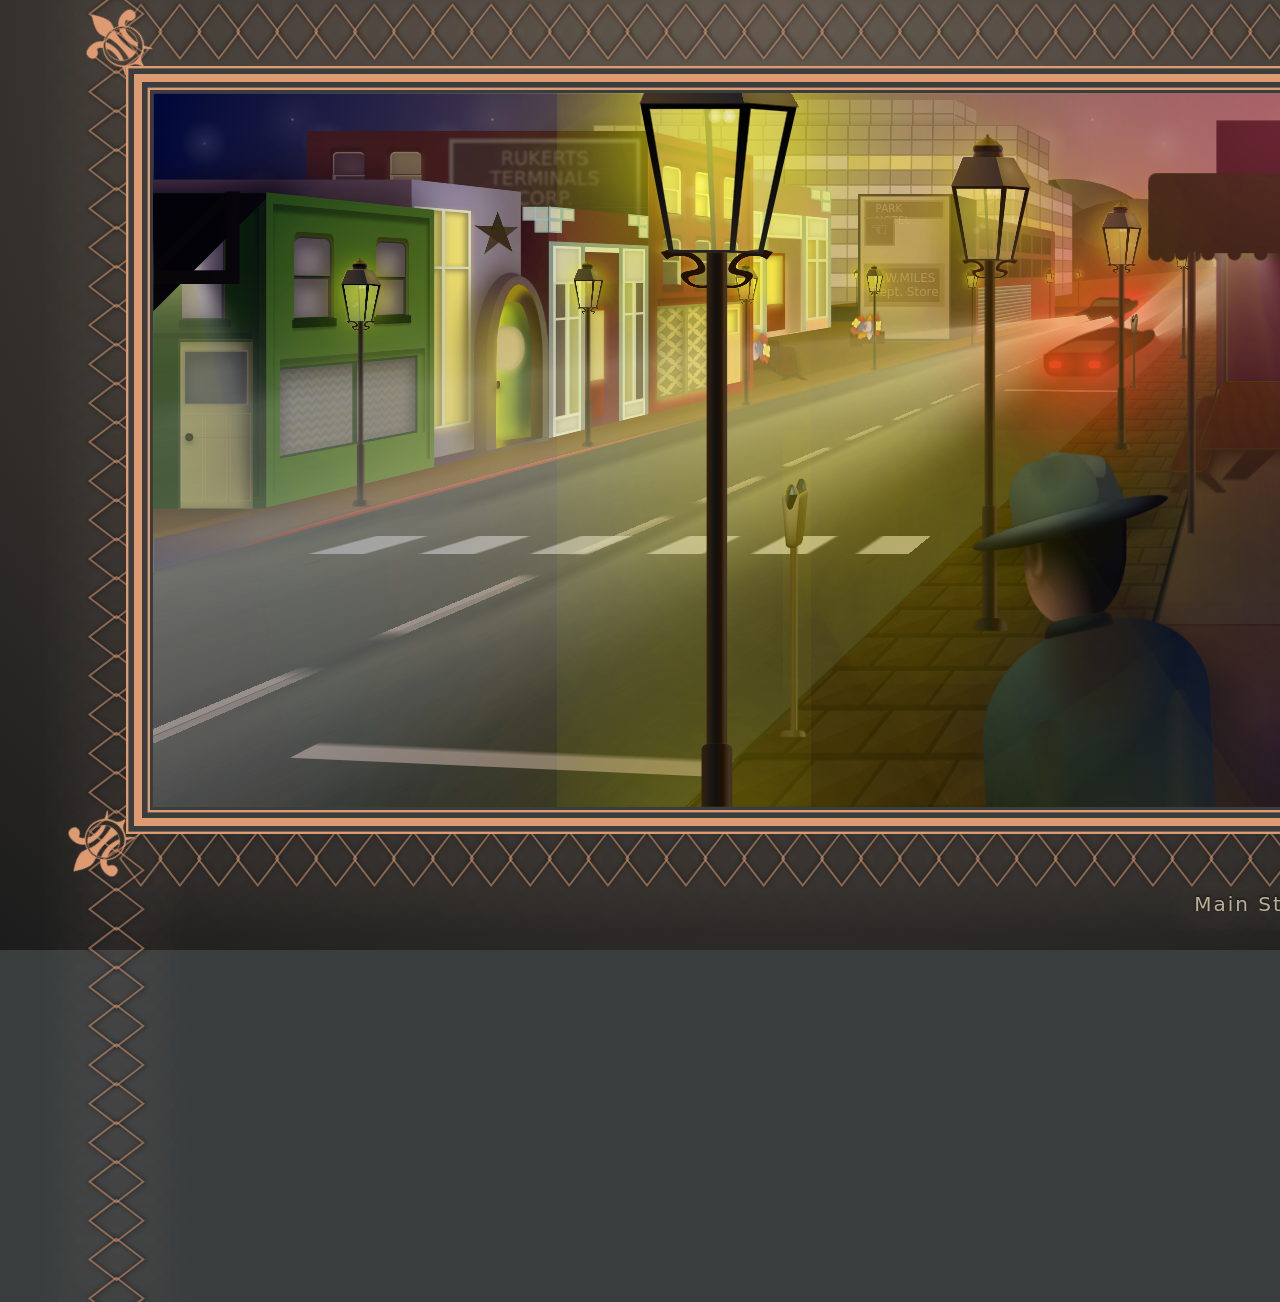
==== commit 1591393e: "css consolidation" ====
--- a/index.html
+++ b/index.html
@@ -16,16 +16,16 @@
 <body>
   <div class="container">
     <div class="frame">
-      <div class="frame-top">
+      <div class="frame-top frame-pattern">
         &#9826;&#9826;&#9826;&#9826;&#9826;&#9826;&#9826;&#9826;&#9826;&#9826;&#9826;&#9826;&#9826;&#9826;&#9826;&#9826;&#9826;&#9826;&#9826;&#9826;&#9826;&#9826;&#9826;&#9826;&#9826;&#9826;&#9826;&#9826;&#9826;&#9826;&#9826;&#9826;&#9826;&#9826;&#9826;&#9826;&#9826;&#9826;&#9826;&#9826;&#9826;&#9826;&#9826;&#9826;&#9826;&#9826;&#9826;&#9826;&#9826;&#9826;&#9826;&#9826;&#9826;&#9826;&#9826;&#9826;
       </div>
-      <div class="frame-btm">
+      <div class="frame-btm frame-pattern">
         &#9826;&#9826;&#9826;&#9826;&#9826;&#9826;&#9826;&#9826;&#9826;&#9826;&#9826;&#9826;&#9826;&#9826;&#9826;&#9826;&#9826;&#9826;&#9826;&#9826;&#9826;&#9826;&#9826;&#9826;&#9826;&#9826;&#9826;&#9826;&#9826;&#9826;&#9826;&#9826;&#9826;&#9826;&#9826;&#9826;&#9826;&#9826;&#9826;&#9826;&#9826;&#9826;&#9826;&#9826;&#9826;&#9826;&#9826;&#9826;&#9826;&#9826;&#9826;&#9826;&#9826;&#9826;&#9826;&#9826;
       </div>
-      <div class="frame-l">
+      <div class="frame-l frame-pattern">
         &#9826;&#9826;&#9826;&#9826;&#9826;&#9826;&#9826;&#9826;&#9826;&#9826;&#9826;&#9826;&#9826;&#9826;&#9826;&#9826;&#9826;&#9826;&#9826;&#9826;&#9826;&#9826;&#9826;&#9826;&#9826;&#9826;&#9826;&#9826;&#9826;&#9826;&#9826;&#9826;&#9826;&#9826;&#9826;
       </div>
-      <div class="frame-r">
+      <div class="frame-r frame-pattern">
         &#9826;&#9826;&#9826;&#9826;&#9826;&#9826;&#9826;&#9826;&#9826;&#9826;&#9826;&#9826;&#9826;&#9826;&#9826;&#9826;&#9826;&#9826;&#9826;&#9826;&#9826;&#9826;&#9826;&#9826;&#9826;&#9826;&#9826;&#9826;&#9826;&#9826;&#9826;&#9826;&#9826;&#9826;&#9826;
       </div>
       <div class="painting-title">Main Street at Dusk</div>
@@ -503,11 +503,11 @@
         </div>
         <div class="side-street"></div>
         <div class="building-panel-10">
-          <div class="ad-1">
+          <div class="ad-1 ad">
             PARK HOTEL
           </div>
-          <div class="ad-2">&#9756;</div>
-          <div class="ad-3"></div>
+          <div class="ad-2 ad">&#9756;</div>
+          <div class="ad-3 ad"></div>
         </div>
         <div class="building-panel-11"></div>
         <div class="building-panel-12">
@@ -528,30 +528,30 @@
             <div></div>
           </div>
           <div class="garage">
-            <div class="roll-1"></div>
-            <div class="roll-2"></div>
-            <div class="roll-1"></div>
-            <div class="roll-2"></div>
-            <div class="roll-1"></div>
-            <div class="roll-2"></div>
-            <div class="roll-1"></div>
-            <div class="roll-2"></div>
-            <div class="roll-1"></div>
-            <div class="roll-2"></div>
-            <div class="roll-1"></div>
-            <div class="roll-2"></div>
-            <div class="roll-1"></div>
-            <div class="roll-2"></div>
-            <div class="roll-1"></div>
-            <div class="roll-2"></div>
-            <div class="roll-1"></div>
-            <div class="roll-2"></div>
-            <div class="roll-1"></div>
-            <div class="roll-2"></div>
-            <div class="roll-1"></div>
-            <div class="roll-2"></div>
-            <div class="roll-1"></div>
-            <div class="roll-2"></div>
+            <div class="roll-1 roll"></div>
+            <div class="roll-2 roll"></div>
+            <div class="roll-1 roll"></div>
+            <div class="roll-2 roll"></div>
+            <div class="roll-1 roll"></div>
+            <div class="roll-2 roll"></div>
+            <div class="roll-1 roll"></div>
+            <div class="roll-2 roll"></div>
+            <div class="roll-1 roll"></div>
+            <div class="roll-2 roll"></div>
+            <div class="roll-1 roll"></div>
+            <div class="roll-2 roll"></div>
+            <div class="roll-1 roll"></div>
+            <div class="roll-2 roll"></div>
+            <div class="roll-1 roll"></div>
+            <div class="roll-2 roll"></div>
+            <div class="roll-1 roll"></div>
+            <div class="roll-2 roll"></div>
+            <div class="roll-1 roll"></div>
+            <div class="roll-2 roll"></div>
+            <div class="roll-1 roll"></div>
+            <div class="roll-2 roll"></div>
+            <div class="roll-1 roll"></div>
+            <div class="roll-2 roll"></div>
           </div>
         </div>
         <div class="building-panel-7">
@@ -559,38 +559,38 @@
           <div class="tile-11 tile"></div>
           <div class="tile-12 tile"></div>
           <div class="facade-2">
-            <div class="window-side-1">
-              <div class="solid-fullpane-1"></div>
-              <div class="clear-halfpane-short-1 half-lit-window-1"></div>
-              <div class="clear-halfpane-short-2 semi-lit-window-1"></div>
-              <div class="clear-halfpane-tall-1 semi-lit-window-1"></div>
-              <div class="clear-halfpane-tall-2 half-lit-window-1"></div>
+            <div class="window-side-1 window-side">
+              <div class="solid-fullpane-1 solid-fullpane"></div>
+              <div class="clear-halfpane-short-1 half-lit-window-1 halfpane-short"></div>
+              <div class="clear-halfpane-short-2 semi-lit-window-1 halfpane-short"></div>
+              <div class="clear-halfpane-tall-1 semi-lit-window-1 halfpane-tall"></div>
+              <div class="clear-halfpane-tall-2 half-lit-window-1 halfpane-tall"></div>
               <div class="solid-fullpane-2"></div>
             </div>
             <div class="door">
-              <div class="solid-fullpane-1"></div>
+              <div class="solid-fullpane-1 solid-fullpane"></div>
               <div class="door-recess">
                 <div class="door-frame-2">
                   <div class="door-window lit-window-1"></div>
                 </div>
               </div>
             </div>
-            <div class="window-side-2">
-              <div class="solid-fullpane-1 "></div>
-              <div class="clear-halfpane-short-1 lit-window-1"></div>
-              <div class="clear-halfpane-short-2 lit-window-1"></div>
-              <div class="clear-halfpane-tall-1 lit-window-1"></div>
-              <div class="clear-halfpane-tall-2 lit-window-1"></div>
-              <div class="solid-fullpane-2"></div>
+            <div class="window-side-2 window-side">
+              <div class="solid-fullpane-1 solid-fullpane"></div>
+              <div class="clear-halfpane-short-1 lit-window-1 halfpane-short"></div>
+              <div class="clear-halfpane-short-2 lit-window-1 halfpane-short"></div>
+              <div class="clear-halfpane-tall-1 lit-window-1 halfpane-tall"></div>
+              <div class="clear-halfpane-tall-2 lit-window-1 halfpane-tall"></div>
+              <div class="solid-fullpane-2 solid-fullpane"></div>
             </div>
           </div>
         </div>
         <div class="picnic-2">
-          <div class="bench-1-legs"></div>
+          <div class="bench-1-legs bench-legs"></div>
           <div class="table-legs"></div>
-          <div class="bench-2-legs"></div>
-          <div class="bench-1"></div>
-          <div class="bench-2"></div>
+          <div class="bench-2-legs bench-legs"></div>
+          <div class="bench-1 bench"></div>
+          <div class="bench-2 bench"></div>
           <div class="table"></div>
         </div>
         <div class="flowers">
@@ -601,7 +601,7 @@
           <div class="b-flower-3"></div>
           <div class="a-flower-3"></div>
         </div>
-        <div class="flower-bed-side"></div>
+        <div class="flower-bed-side bed"></div>
         <div class="flowers-3">
           <div class="b-flower-1"></div>
           <div class="a-flower-1"></div>
@@ -610,7 +610,7 @@
           <div class="b-flower-3"></div>
           <div class="a-flower-3"></div>
         </div>
-        <div class="flower-bed"></div>
+        <div class="flower-bed bed"></div>
         <div class="flowers-2">
           <div class="b-flower-1"></div>
           <div class="a-flower-1"></div>
@@ -667,9 +667,9 @@
                 <div class="lobby-window lobby-window-2"></div>
                 <div class="lobby-door">
                   <div class="lobby-door-window lit-window-1"></div>
-                  <div class="solid-tinypane-tall-1"></div>
-                  <div class="solid-tinypane-tall-2"></div>
-                  <div class="solid-tinypane-tall-3"></div>
+                  <div class="solid-tinypane-tall-1 tinypane"></div>
+                  <div class="solid-tinypane-tall-2 tinypane"></div>
+                  <div class="solid-tinypane-tall-3 tinypane"></div>
                 </div>
               </div>
             </div>
@@ -692,7 +692,7 @@
           </div>
         </div>
         <div class="building-panel-5">
-          <div class="molding-left">
+          <div class="moulding">
             <div class="tile"></div>
             <div class="tile tile-2"></div>
             <div class="tile tile-3"></div>
@@ -701,34 +701,34 @@
             <div class="tile tile-6"></div>
           </div>
           <div class="facade">
-            <div class="window-side-1">
-              <div class="solid-fullpane-1"></div>
-              <div class="clear-halfpane-short-1 semi-lit-window-1"></div>
-              <div class="clear-halfpane-short-2 unlit-window-1"></div>
-              <div class="clear-halfpane-tall-1 unlit-window-1"></div>
-              <div class="clear-halfpane-tall-2 semi-lit-window-1"></div>
-              <div class="solid-fullpane-2"></div>
+            <div class="window-side-1 window-side">
+              <div class="solid-fullpane-1 solid-fullpane"></div>
+              <div class="clear-halfpane-short-1 semi-lit-window-1 halfpane-short"></div>
+              <div class="clear-halfpane-short-2 unlit-window-1 halfpane-short"></div>
+              <div class="clear-halfpane-tall-1 unlit-window-1 halfpane-tall"></div>
+              <div class="clear-halfpane-tall-2 semi-lit-window-1 halfpane-tall"></div>
+              <div class="solid-fullpane-2 solid-fullpane"></div>
             </div>
             <div class="door">
-              <div class="solid-fullpane-1"></div>
+              <div class="solid-fullpane solid-fullpane"></div>
               <div class="door-recess">
                 <div class="door-frame">
                   <div class="door-window half-lit-window-1"></div>
                 </div>
               </div>
             </div>
-            <div class="window-side-2">
-              <div class="solid-fullpane-1"></div>
-              <div class="clear-halfpane-short-1 unlit-window-1"></div>
-              <div class="clear-halfpane-short-2 semi-lit-window-1"></div>
-              <div class="clear-halfpane-tall-1 semi-lit-window-1"></div>
-              <div class="clear-halfpane-tall-2 unlit-window-1"></div>
-              <div class="solid-fullpane-2"></div>
+            <div class="window-side-2 window-side">
+              <div class="solid-fullpane-1 solid-fullpane"></div>
+              <div class="clear-halfpane-short-1 unlit-window-1 halfpane-short"></div>
+              <div class="clear-halfpane-short-2 semi-lit-window-1 halfpane-short"></div>
+              <div class="clear-halfpane-tall-1 semi-lit-window-1 halfpane-tall"></div>
+              <div class="clear-halfpane-tall-2 unlit-window-1 halfpane-tall"></div>
+              <div class="solid-fullpane-2 solid-fullpane"></div>
             </div>
           </div>
         </div>
         <div class="building-panel-9">
-          <div class="molding-front">
+          <div class="moulding">
             <div class="tile-b tile-7"></div>
             <div class="tile-b tile-8"></div>
             <div class="tile-b tile-9"></div>
@@ -738,10 +738,10 @@
         <div class="arch-lip"></div>
         <div class="building-panel-3">
           <div class="tall-windows">
-            <div class="clear-halfpane-short-1 lit-window-1"></div>
-            <div class="clear-halfpane-short-2 lit-window-1"></div>
-            <div class="clear-halfpane-tall-1 lit-window-1"></div>
-            <div class="clear-halfpane-tall-2 lit-window-1"></div>
+            <div class="clear-halfpane-short-1 lit-window-1 halfpane-short"></div>
+            <div class="clear-halfpane-short-2 lit-window-1 halfpane-short"></div>
+            <div class="clear-halfpane-tall-1 lit-window-1 halfpane-tall"></div>
+            <div class="clear-halfpane-tall-2 lit-window-1 halfpane-tall"></div>
           </div>
           <div class="star"></div>
           <div class="arch">
@@ -768,15 +768,15 @@
             <div class="recess-4">
               <div class="lobby-door-2">
                 <div class="lobby-door-window unlit-window-1"></div>
-                <div class="solid-tinypane-tall-1"></div>
-                <div class="solid-tinypane-tall-2">
+                <div class="solid-tinypane-tall-1 tinypane"></div>
+                <div class="solid-tinypane-tall-2 tinypane">
                   <div class="knob"></div>
                 </div>
-                <div class="solid-tinypane-tall-3"></div>
-              </div>
-            </div>
-          </div>
-          <div class="picnic-light-2"></div>
+                <div class="solid-tinypane-tall-3 tinypane"></div>
+              </div>
+            </div>
+          </div>
+          <div class="porch-light-2 porch-light"></div>
           <div class="tarp"></div>
           <div class="bracket"></div>
         </div>
@@ -989,8 +989,8 @@
         <div class="main-street-1-right"></div>
         <div class="parking-space-1"></div>
         <div class="crosswalk"></div>
-        <div class="taillight-3"></div>
-        <div class="taillight-4"></div>
+        <div class="taillight-3 taillight"></div>
+        <div class="taillight-4 taillight"></div>
         <div class="car">
           <div class="car__rear"></div>
           <div class="car__windshield"></div>
@@ -998,8 +998,8 @@
           <div class="car__grill"></div>
           <div class="car__side"></div>
         </div>
-        <div class="headlight-1"></div>
-        <div class="headlight-2"></div>
+        <div class="headlight-1 headlight"></div>
+        <div class="headlight-2 headlight"></div>
         <div class="lamp-1">
           <div class="top-ball"></div>
           <div class="cap-ring"></div>
@@ -1029,8 +1029,8 @@
           <div class="post post-bottom"></div>
           <div class="post post-base"></div>
         </div>
-        <div class="headlight-3"></div>
-        <div class="headlight-4"></div>
+        <div class="headlight-3 headlight"></div>
+        <div class="headlight-4 headlight"></div>
         <div class="car-2">
           <div class="car-2-rear"></div>
           <div class="car__hood"></div>
@@ -1038,8 +1038,8 @@
           <div class="car__grill"></div>
           <div class="car__side"></div>
         </div>
-        <div class="taillight-1"></div>
-        <div class="taillight-2"></div>
+        <div class="taillight-1 taillight"></div>
+        <div class="taillight-2 taillight"></div>
         <div class="sun-lighting-overlay"></div>
         <div class="sidewalk-mid"></div>
         <div class="sidewalk-low"></div>
@@ -1132,24 +1132,24 @@
           <div class="post post-bottom"></div>
           <div class="post post-base"></div>
         </div>
-        <div class="bunting-rear"></div>
+        <div class="bunting-rear bunting"></div>
         <div class="awning__post-1 post"></div>
         <div class="picnic">
-          <div class="bench-1-legs"></div>
+          <div class="bench-1-legs bench-legs"></div>
           <div class="table-legs"></div>
-          <div class="bench-2-legs"></div>
-          <div class="bench-1"></div>
+          <div class="bench-2-legs bench-legs"></div>
+          <div class="bench-1 bench"></div>
 
-          <div class="bench-2"></div>
+          <div class="bench-2 bench"></div>
           <div class="table"></div>
         </div>
 
-        <div class="picnic-light"></div>
+        <div class="porch-light-1 porch-light"></div>
 
         <div class="awning">
 
           <div class="awning__post-2 post"></div>
-          <div class="bunting"></div>
+          <div class="bunting-front bunting"></div>
         </div>
         <div class="building-panel-right-1">
           <div class="recess">
@@ -1204,8 +1204,8 @@
         </div>
         <div class="person">
           <div class="body"></div>
-          <div class="arm"></div>
-          <div class="arm-2"></div>
+          <div class="arm-1 arm"></div>
+          <div class="arm-2 arm"></div>
           <div class="head"></div>
           <div class="hair"></div>
           <div class="hat-back"></div>
--- a/style.css
+++ b/style.css
@@ -44,50 +44,38 @@
     height: 941px;
   }
 
-  .frame-l {
-    left: -364px;
+  .frame-pattern {
     font-size: 78px;
     color: #DE9B7288;
     letter-spacing: -31px;
-    width: 958px;
     text-align: center;
     text-shadow: 0px -1px 5px #1A1D1E, 0 1px 80px #fecbb2;
+  }
+
+  .frame-l {
+    left: -364px;
+    top: 374px;
+    width: 958px;
     transform: rotate(90deg);
-    top: 374px;
   }
 
   .frame-r {
     left: 905px;
-    font-size: 78px;
-    color: #DE9B7288;
-    letter-spacing: -31px;
+    top: 405px;
     width: 958px;
-    text-align: center;
-    text-shadow: 0px -1px 5px #1A1D1E, 0 1px 80px #fecbb2;
     transform: rotate(-90deg);
-    top: 405px;
   }
 
   .frame-btm {
     left: 106px;
     bottom: 36px;
-    font-size: 78px;
-    color: #DE9B7288;
-    letter-spacing: -31px;
     width: 1257px;
-    text-align: center;
-    text-shadow: 0px -1px 5px #1A1D1E, 0 1px 80px #fecbb2;
   }
 
   .frame-top {
     left: 106px;
-    font-size: 78px;
-    color: #DE9B7288;
-    letter-spacing: -31px;
+    top: -12px;
     width: 1257px;
-    text-align: center;
-    text-shadow: 0px -1px 5px #1A1D1E, 0 1px 80px #fecbb2;
-    top: -12px;
   }
 
   .painting-title {
@@ -364,20 +352,20 @@
     left: 2px;
   }
 
+  .roll {
+    position: relative;
+    height: 4%;
+    width: 100%
+  }
+
   .roll-1 {
     background: rgba(230, 239, 246, .5);
     background: linear-gradient(180deg, rgba(230, 239, 246, .5) 0%, rgba(73, 78, 98, .5) 100%);
-    position: relative;
-    height: 4%;
-    width: 100%
   }
 
   .roll-2 {
     background: rgba(57, 56, 70, .5);
     background: linear-gradient(180deg, rgba(57, 56, 70, .5) 0%, rgba(40, 39, 46, .5) 100%);
-    position: relative;
-    height: 4%;
-    width: 100%
   }
 
   .tall-windows {
@@ -486,30 +474,25 @@
     right: 73px;
   }
 
-  .picnic-light-2 {
-    width: 15px;
-    height: 54px;
+  .porch-light {
     background: rgb(255, 255, 255);
     background: linear-gradient(rgba(255, 255, 200, .9) -1%, rgba(255, 255, 155, .8) 79%, rgba(255, 255, 105, 0)100%);
     box-shadow: 0px -9px 5px 5px #ffd9, inset 0px 20px 4px 0px #ffd1;
+    transform: perspective(1px) rotateX(2deg) skew(0.0turn, 0deg);
+  }
+
+  .porch-light-2 {
+    width: 15px;
+    height: 54px;
     top: 18px;
     right: 109px;
-    transform: perspective(1px) rotateX(2deg) skew(0.0turn, 0deg);
-    box-sizing: content-box;
-    border-left: 0px solid #ffd3;
-  }
-
-  .picnic-light {
+  }
+
+  .porch-light-1 {
     width: 10px;
     height: 52px;
-    background: rgb(255, 255, 255);
-    background: linear-gradient(rgba(255, 255, 200, .9) -1%, rgba(255, 255, 155, .8) 79%, rgba(255, 255, 105, 0)100%);
-    box-shadow: 0px -9px 5px 5px #ffd9, inset 0px 20px 4px 0px #ffd1;
     top: 102px;
     right: 129px;
-    transform: perspective(1px) rotateX(2deg) skew(0.0turn, 0deg);
-    box-sizing: content-box;
-    border-left: 0px solid #ffd3;
   }
 
   .picnic {
@@ -518,55 +501,51 @@
     transform: perspective(170px) rotateX(44deg) skew(-0.05turn, 0deg);
   }
 
-  .bench-1-legs::before {
-    content: '^';
-    font-size: 63px;
-    top: 78px;
-    color: #210;
-    left: 107px;
-    font-weight: bold;
-
-  }
-
   .picnic-2 {
     left: 714px;
     top: 309px;
     transform: perspective(170px) rotateX(58deg) skew(-0.05turn, 0deg) scale(.6);
   }
 
+  .bench {
+    background:
+     linear-gradient(63deg, #310 23%, transparent 23%) 7px 0, linear-gradient(63deg, transparent 74%, #310 78%), linear-gradient(63deg, transparent 34%, #310 38%, #310 58%, transparent 62%), #301000;
+    box-shadow: 5px 5px 10px 0px #210, 2px 0px 3px 0px #210;
+    border-radius: 5px;
+    border: 1px solid #320;
+  }
+
+  .bench-legs {
+    font-size: 63px;
+    color: #210;
+    font-weight: bold;
+  }
+
+  .bench-1-legs::before {
+    content: '^';
+    top: 78px;
+    left: 107px;
+  }
+
   .bench-1 {
     width: 30px;
     height: 72px;
-    background:
-      linear-gradient(63deg, #310 23%, transparent 23%) 7px 0, linear-gradient(63deg, transparent 74%, #310 78%), linear-gradient(63deg, transparent 34%, #310 38%, #310 58%, transparent 62%), #301000;
     right: -27px;
     top: 24px;
-    box-shadow: 5px 5px 10px 0px #210, 2px 0px 3px 0px #210;
-    border-radius: 5px;
-    border: 1px solid #320;
   }
 
   .bench-2-legs::before {
     content: '^';
-    font-size: 63px;
     top: 79px;
-    color: #210;
     left: 3px;
     transform: skew(.07turn, 0deg);
-    font-weight: bold;
-
   }
 
   .bench-2 {
     width: 30px;
     height: 72px;
-    background:
-      linear-gradient(63deg, #310 23%, transparent 23%) 7px 0, linear-gradient(63deg, transparent 74%, #310 78%), linear-gradient(63deg, transparent 34%, #310 38%, #310 58%, transparent 62%), #301000;
     left: 108px;
     top: 23px;
-    box-shadow: 5px 5px 10px 0px #210, 2px 0px 3px 0px #210;
-    border-radius: 5px;
-    border: 1px solid #320;
   }
 
   .table-legs::before {
@@ -594,13 +573,16 @@
 
   }
 
+  .bed {
+    background-color: #331100;
+    background: linear-gradient(63deg, #310 23%, transparent 23%) 7px 0, linear-gradient(63deg, transparent 74%, #310 78%), linear-gradient(63deg, transparent 34%, #310 38%, #310 58%, transparent 62%), #301000;
+  }
+
   .flower-bed {
     left: 871px;
     top: 299px;
     width: 14px;
     height: 17px;
-    background-color: #331100;
-    background: linear-gradient(63deg, #310 23%, transparent 23%) 7px 0, linear-gradient(63deg, transparent 74%, #310 78%), linear-gradient(63deg, transparent 34%, #310 38%, #310 58%, transparent 62%), #301000;
   }
 
   .flower-bed-side {
@@ -608,9 +590,6 @@
     top: 298px;
     width: 28px;
     height: 15px;
-    background-color: #331100;
-    background: linear-gradient(63deg, #310 23%, transparent 23%) 7px 0, linear-gradient(63deg, transparent 74%, #310 78%), linear-gradient(63deg, transparent 34%, #310 38%, #310 58%, transparent 62%), #301000;
-    transform: perspective(1px) rotateX(0deg) rotateY(.5deg) skew(0.0turn, -8deg);
   }
 
   .flowers {
@@ -824,42 +803,43 @@
   }
 
   .bunting {
-    right: 0;
     width: 248px;
     height: 100px;
     border: 17px dotted #110;
+  }
+
+  .bunting-front {
+    right: 0;
     top: 9px;
   }
 
   .bunting-rear {
     right: -16px;
-    width: 248px;
-    height: 100px;
-    border: 17px dotted #110;
     top: 111px;
   }
 
-  .ad-1 {
+  .ad {
     background: #442A1C88;
     color: #CAAD9188;
+    filter: blur(0.04em);
+  }
+
+  .ad-1 {
     width: 100px;
     height: 23px;
     border: 2px solid #CAAD9144;
     font-size: 13px;
-    padding: 3px 6px;
+    padding: 1px 12px 6px;
     left: 5px;
     top: 5px;
-    filter: blur(0.04em);
   }
 
   .ad-2 {
-    background: #442A1C88;
-    color: #CAAD9188;
     width: 38px;
     height: 29px;
     border: 2px solid #CAAD9144;
-    font-size: 22px;
-    padding: 0px 6px;
+    font-size: 24px;
+    padding: 0px 6px 32px;
     left: 5px;
     top: 26px;
   }
@@ -869,8 +849,6 @@
   }
 
   .ad-3 {
-    background: #442A1C88;
-    color: #CDB26C66;
     width: 100px;
     height: 54px;
     border: 6px solid #CAAD9144;
@@ -879,15 +857,9 @@
     left: 5px;
     top: 84px;
     text-align: center;
-    filter: blur(0.04em);
-  }
-
-  .molding-left {
-    width: 100%;
-    height: 50px;
-  }
-
-  .molding-front {
+  }
+
+  .moulding {
     width: 100%;
     height: 50px;
   }
@@ -906,28 +878,28 @@
     border: 3px solid #84acb499;
   }
 
-  .molding-left .tile-2 {
+  .moulding .tile-2 {
     left: 15px
   }
 
-  .molding-left .tile-3 {
+  .moulding .tile-3 {
     top: 15px
   }
 
-  .molding-left .tile-4,
+  .moulding .tile-4,
   .tile-9,
   .tile-12 {
     right: 15px
   }
 
-  .molding-left .tile-5,
+  .moulding .tile-5,
   .tile-8,
   .tile-11 {
     top: 15px;
     right: 0;
   }
 
-  .molding-left .tile-6,
+  .moulding .tile-6,
   .tile-7,
   .tile-10 {
     right: 0;
@@ -946,22 +918,19 @@
     bottom: 0
   }
 
-  .window-side-1 {
+  .window-side {
     width: 33%;
     height: 100%;
     border-left: 5px solid #84acb4cc;
     border-right: 5px solid #84acb4cc;
+    bottom: 0;
+  }
+  .window-side-1 {
     right: 0;
-    bottom: 0;
   }
 
   .window-side-2 {
-    width: 33%;
-    height: 100%;
-    border-left: 5px solid #84acb4cc;
-    border-right: 5px solid #84acb4cc;
     left: 0;
-    bottom: 0;
   }
 
   .door {
@@ -970,12 +939,21 @@
     right: 33%;
   }
 
-  .solid-fullpane-1 {
+  .solid-fullpane {
     background-color: #DEE4DAdd;
     border: 3px solid #DEE4DAcc;
     box-shadow: inset 0px 0px 6px 0px rgba(0, 0, 0, .2);
     width: 100%;
+  }
+
+
+  .solid-fullpane-1 {
     height: 20%;
+  }
+
+  .solid-fullpane-2 {
+    height: 10%;
+    bottom: 0;
   }
 
   .lit-window-2 {
@@ -1008,7 +986,6 @@
   .unlit-window-1 {
     background: #736373;
     box-shadow: inset -4px 6px 14px 6px rgba(10, 5, 10, .4);
-
   }
 
   .lobby-door-window {
@@ -1039,68 +1016,57 @@
     box-shadow: 0px 5px 8px 0px #2108;
   }
 
-  .solid-tinypane-tall-1 {
+  .tinypane {
     border: 1px solid #F6CF8C88;
     width: 29%;
     height: 53%;
     top: 43%;
+  }
+
+  .solid-tinypane-tall-1 {
     right: 2%;
   }
 
   .solid-tinypane-tall-2 {
-    border: 1px solid #F6CF8C88;
-    width: 29%;
-    height: 53%;
-    top: 43%;
     left: 2%
   }
 
   .solid-tinypane-tall-3 {
-    border: 1px solid #F6CF8C88;
     width: 30%;
     left: 35%;
-    height: 53%;
-    top: 43%;
-  }
-
-  .clear-halfpane-short-1 {
+  }
+
+  .halfpane-short {
     border: 3px solid #DEE4DAcc;
     width: 52%;
     height: 20%;
+  }
+
+  .clear-halfpane-short-1 {
     top: 19%;
   }
 
   .clear-halfpane-short-2 {
-    border: 3px solid #DEE4DAcc;
-    width: 52%;
-    height: 20%;
     top: 19%;
     right: 0;
   }
 
-  .clear-halfpane-tall-1 {
+  .halfpane-tall {
     border: 3px solid #DEE4DAcc;
     width: 52%;
     height: 53%;
+  }
+
+  .clear-halfpane-tall-1 {
     top: 38%;
     right: 0;
   }
 
   .clear-halfpane-tall-2 {
-    border: 3px solid #DEE4DAcc;
-    width: 52%;
-    height: 53%;
     top: 38%;
   }
 
-  .solid-fullpane-2 {
-    background-color: #DEE4DAdd;
-    border: 3px solid #DEE4DAcc;
-    box-shadow: inset 0px 0px 6px 0px rgba(0, 0, 0, .2);
-    width: 100%;
-    height: 10%;
-    bottom: 0;
-  }
+
 
   .concrete-row {
     height: 7%;
@@ -1449,26 +1415,6 @@
     top: 104px;
   }
 
-  .white-window-container {
-    height: 100%;
-    width: 14%;
-    border-color: rgba(255, 255, 205, 0.3);
-    border-bottom: 3px solid #9a6a6a;
-    box-shadow: 0px 4px 2px -1px rgba(0, 0, 0, .3);
-  }
-
-  .white-window-row-1 {
-    height: 22%;
-    width: 100%;
-    top: 20px;
-  }
-
-  .white-window-row-2 {
-    height: 22%;
-    width: 100%;
-    top: 88px;
-  }
-
   .narrow-window {
     height: 100%;
     width: 90%;
@@ -1524,13 +1470,8 @@
     height: 15em;
     top: 643px;
     border: 3px solid #2108;
-    border-image-slice: 100%;
-    border-image-source: none;
-    border-image-source: linear-gradient(0deg, #0008, #2108);
-    border-image-slice: 1;
-  }
-
-  /* 553311  */
+  }
+
   .sidewalk-mid {
     right: 91px;
     transform: perspective(0) rotateX(1deg)skew(0.033turn);
@@ -1542,14 +1483,6 @@
     height: 105px;
     top: 259px;
     border: 1px solid;
-    border-image-slice: 100%;
-    border-image-source: none;
-    border-image-slice: 100%;
-    border-image-source: none;
-    border-image-slice: 100%;
-    border-image-source: none;
-    border-image-source: linear-gradient(0deg, #221100, #443322);
-    border-image-slice: 1;
   }
 
   .sidewalk-brick {
@@ -1717,7 +1650,7 @@
     height: 19em;
     width: 14em;
     top: 314px;
-    left: 891px;
+    left: 883px;
     border-top: 5px solid #7f706a;
     border-bottom: 3px solid #7f706a;
     transform: perspective(12px) rotateX(2.7deg) skew(-0.156turn, 1deg);
@@ -2095,59 +2028,38 @@
     border-radius: 20px 20px 5px 5px;
   }
 
-  .taillight-1 {
+  .taillight {
     width: 15px;
     height: 10px;
     background: radial-gradient(circle, rgba(255, 42, 45, .9) 0%, rgba(205, 42, 45, 0) 150%);
     box-shadow: 0px 0px 123px 40px rgb(255, 42, 45), 0px 0px 22px 8px rgb(255, 42, 45), inset 0px 0px 7px 2px rgb(255, 42, 45);
+    border-radius: 40%;
+    filter: blur(.01em);
+  }
+
+  .taillight-1 {
     top: 334px;
     left: 1120px;
-    border-radius: 40%;
-    filter: blur(.01em);
   }
 
   .taillight-2 {
-    width: 15px;
-    height: 10px;
-    background: radial-gradient(circle, rgba(255, 42, 45, .9) 0%, rgba(205, 42, 45, 0) 150%);
-    box-shadow: 0px 0px 123px 40px rgb(255, 42, 45), 0px 0px 22px 8px rgb(255, 42, 45), inset 0px 0px 7px 2px rgb(255, 42, 45);
     top: 334px;
     left: 1169px;
-    border-radius: 40%;
-    filter: blur(.01em);
   }
 
   .taillight-3 {
-    width: 6px;
-    height: 4px;
-    background: radial-gradient(circle, rgba(255, 42, 45, .9) 0%, rgba(205, 42, 45, 0) 150%);
-    box-shadow: 0px 0px 123px 40px rgb(255, 42, 45), 0px 0px 22px 8px rgb(255, 42, 45), inset 0px 0px 7px 2px rgb(255, 42, 45);
     top: 260px;
     left: 1208px;
-    border-radius: 40%;
-    filter: blur(.01em);
   }
 
   .taillight-4 {
-    width: 6px;
-    height: 4px;
-    background: radial-gradient(circle, rgba(255, 42, 45, .9) 0%, rgba(205, 42, 45, 0) 150%);
-    box-shadow: 0px 0px 123px 40px rgb(255, 42, 45), 0px 0px 22px 8px rgb(255, 42, 45), inset 0px 0px 7px 2px rgb(255, 42, 45);
     top: 260px;
     left: 1224px;
-    border-radius: 40%;
-    filter: blur(.01em);
-  }
-
-  .headlight-1 {
-    width: 140px;
-    height: 11px;
+  }
+
+  .headlight {
     background: rgb(255, 255, 255);
-    background: linear-gradient(90deg, rgba(255, 255, 200, 0) -1%, rgba(255, 255, 245, .9) 50%);
     box-shadow: 4px 4px 11px 4px #ffd7, inset 0px 0px 7px 2px #ffd3;
-    top: 281px;
-    left: 1062px;
-    transform: perspective(1px) rotateY(0.7deg) rotateX(.4deg) skew(0.1turn, -11deg);
     border-radius: 4px;
     border: 1px solid #ffd2;
     box-sizing: content-box;
@@ -2155,52 +2067,41 @@
     filter: blur(.01em);
   }
 
+  .headlight-1 {
+    width: 140px;
+    height: 11px;
+    background: linear-gradient(90deg, rgba(255, 255, 200, 0) -1%, rgba(255, 255, 245, .9) 50%);
+    top: 281px;
+    left: 1062px;
+    transform: perspective(1px) rotateY(0.7deg) rotateX(.4deg) skew(0.1turn, -11deg);
+  }
+
   .headlight-2 {
     width: 131px;
     height: 11px;
-    background: rgb(255, 255, 255);
     background: linear-gradient(90deg, rgba(255, 255, 200, 0) -1%, rgba(255, 255, 245, .9) 50%);
-    box-shadow: 4px 4px 11px 4px #ffd7, inset 0px 0px 7px 2px #ffd3;
     top: 287px;
     left: 1100px;
     transform: perspective(1px) rotateY(.7deg) rotateX(.4deg) skew(0.1turn, -19deg);
-    border-radius: 4px;
-    border: 1px solid #ffd2;
-    box-sizing: content-box;
-    border-left: 0px solid #ffd3;
-    filter: blur(.01em);
   }
 
   .headlight-3 {
     width: 80px;
     height: 10px;
-    background: rgb(255, 255, 255);
     background: linear-gradient(90deg, rgba(255, 255, 245, .9) 30%, rgba(255, 255, 200, 0) 110%);
-    box-shadow: 4px 4px 11px 4px #ffd7, inset 0px 0px 7px 2px #ffd3;
     top: 276px;
     left: 1189px;
     transform: perspective(1px) rotateY(-.7deg) rotateX(-.4deg) skew(0.1turn, -35deg);
-    border-radius: 4px;
-    border: 1px solid #ffd2;
-    box-sizing: content-box;
-    border-left: 0px solid #ffd3;
-    filter: blur(.01em);
   }
 
   .headlight-4 {
     width: 84px;
     height: 12px;
-    background: rgb(255, 255, 255);
     background: linear-gradient(90deg, rgba(255, 255, 245, .9) -20%, rgba(255, 255, 200, 0) 110%);
-    box-shadow: 4px 4px 11px 4px #ffd7, inset 0px 0px 7px 2px #ffd3;
     top: 276px;
     left: 1234px;
     transform: perspective(1px) rotateY(-.7deg) rotateX(-.4deg) skew(0.1turn, -35deg);
-    border-radius: 4px;
-    border: 1px solid #ffd2;
-    box-sizing: content-box;
-    border-left: 0px solid #ffd3;
-    filter: blur(.01em) opacity(.8);
+    opacity: .8
   }
 
   .car {
@@ -2366,7 +2267,6 @@
     transform: rotateY(41deg) scale(1.3);
   }
 
-
   .hair {
     height: 108px;
     width: 103px;
@@ -2382,23 +2282,21 @@
     width: 40px;
     top: 260px;
     right: 5px;
-    background: rgb(28, 30, 21);
-    background: linear-gradient(90deg, rgba(08, 20, 01, 0) 0%, rgba(18, 20, 11, .9) 48%, rgba(20, 20, 18, 0) 100%);
-    border-radius: 45% 45% 0 0;
-    transform: rotateY(-11deg) skew(0.03turn, -9deg) rotateX(40deg);
-  }
-
-  .arm {
+  }
+
+  .arm-1 {
     height: 113px;
     width: 67px;
     top: 294px;
     right: 159px;
+  }
+
+  .arm {
     background: rgb(28, 30, 21);
     background: linear-gradient(90deg, rgba(48, 30, 21, 0) 0%, rgba(28, 30, 21, .7) 48%, rgba(40, 40, 38, 0) 100%);
     border-radius: 45% 45% 0 0;
     transform: rotateY(-11deg) skew(0.03turn, -9deg) rotateX(40deg);
   }
-
 
   .body {
     height: 200px;
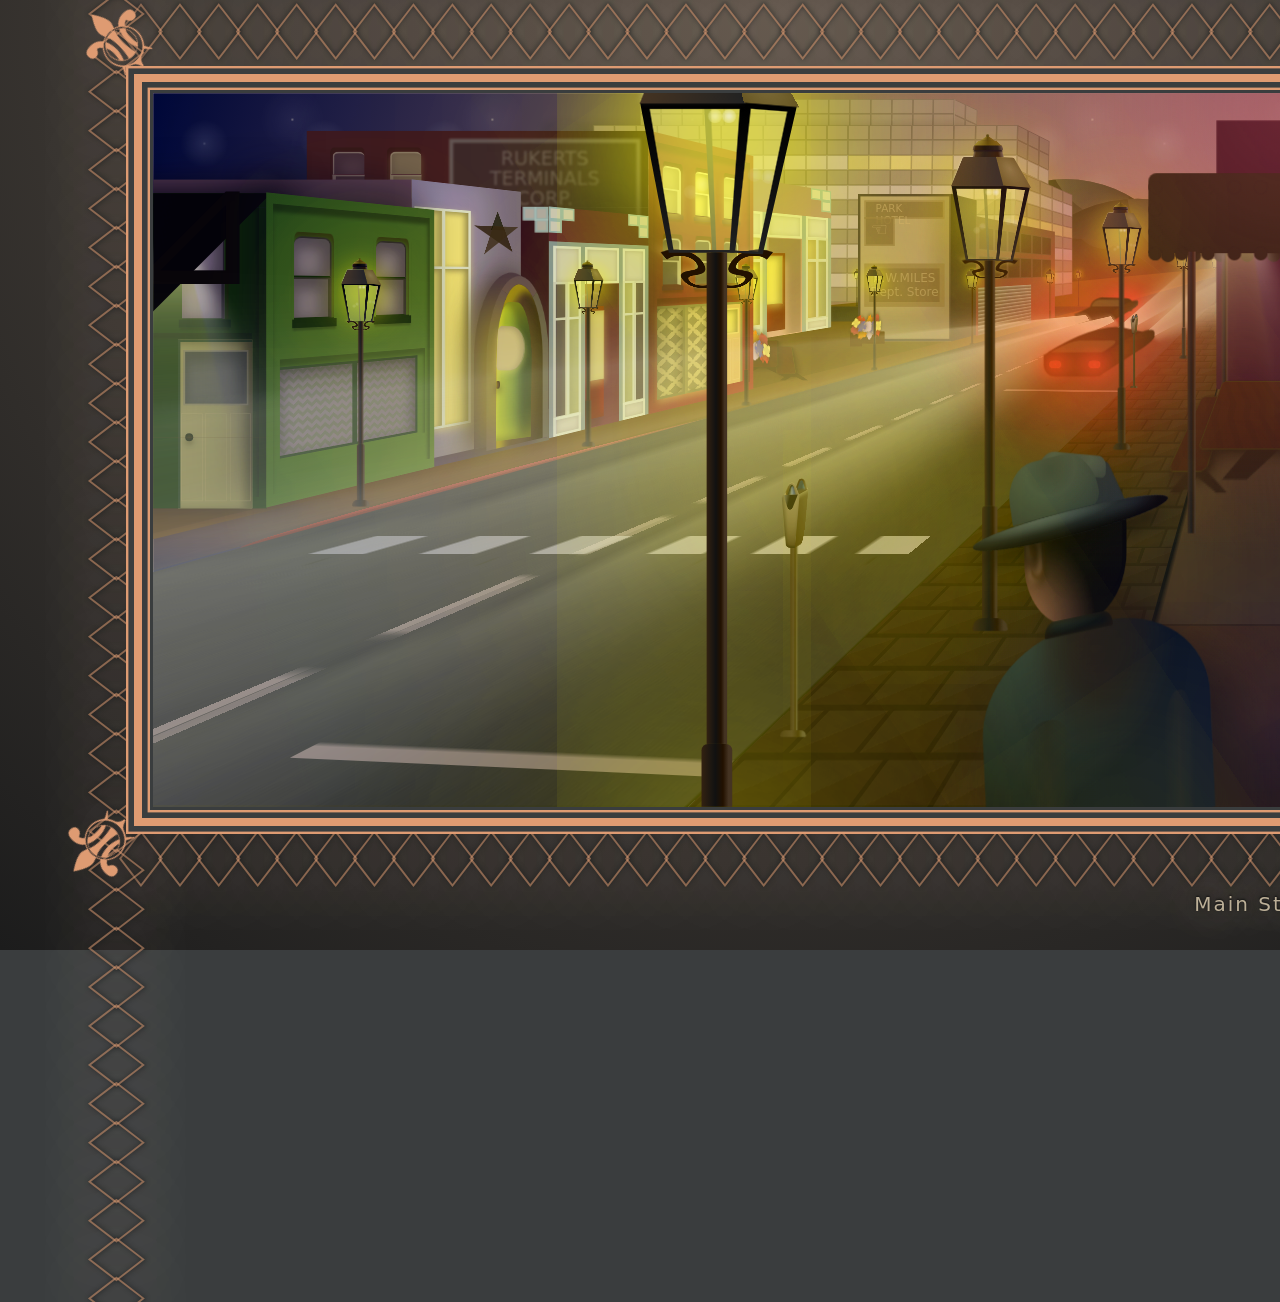
==== commit 2b294179: "cleanup bugs" ====
--- a/index.html
+++ b/index.html
@@ -565,7 +565,7 @@
               <div class="clear-halfpane-short-2 semi-lit-window-1 halfpane-short"></div>
               <div class="clear-halfpane-tall-1 semi-lit-window-1 halfpane-tall"></div>
               <div class="clear-halfpane-tall-2 half-lit-window-1 halfpane-tall"></div>
-              <div class="solid-fullpane-2"></div>
+              <div class="solid-fullpane-2 solid-fullpane"></div>
             </div>
             <div class="door">
               <div class="solid-fullpane-1 solid-fullpane"></div>
@@ -710,7 +710,7 @@
               <div class="solid-fullpane-2 solid-fullpane"></div>
             </div>
             <div class="door">
-              <div class="solid-fullpane solid-fullpane"></div>
+              <div class="solid-fullpane-1 solid-fullpane"></div>
               <div class="door-recess">
                 <div class="door-frame">
                   <div class="door-window half-lit-window-1"></div>
--- a/style.css
+++ b/style.css
@@ -2049,12 +2049,12 @@
 
   .taillight-3 {
     top: 260px;
-    left: 1208px;
+    left: 1202px;
   }
 
   .taillight-4 {
     top: 260px;
-    left: 1224px;
+    left: 1215px;
   }
 
   .headlight {
@@ -2099,7 +2099,7 @@
     height: 12px;
     background: linear-gradient(90deg, rgba(255, 255, 245, .9) -20%, rgba(255, 255, 200, 0) 110%);
     top: 276px;
-    left: 1234px;
+    left: 1229px;
     transform: perspective(1px) rotateY(-.7deg) rotateX(-.4deg) skew(0.1turn, -35deg);
     opacity: .8
   }
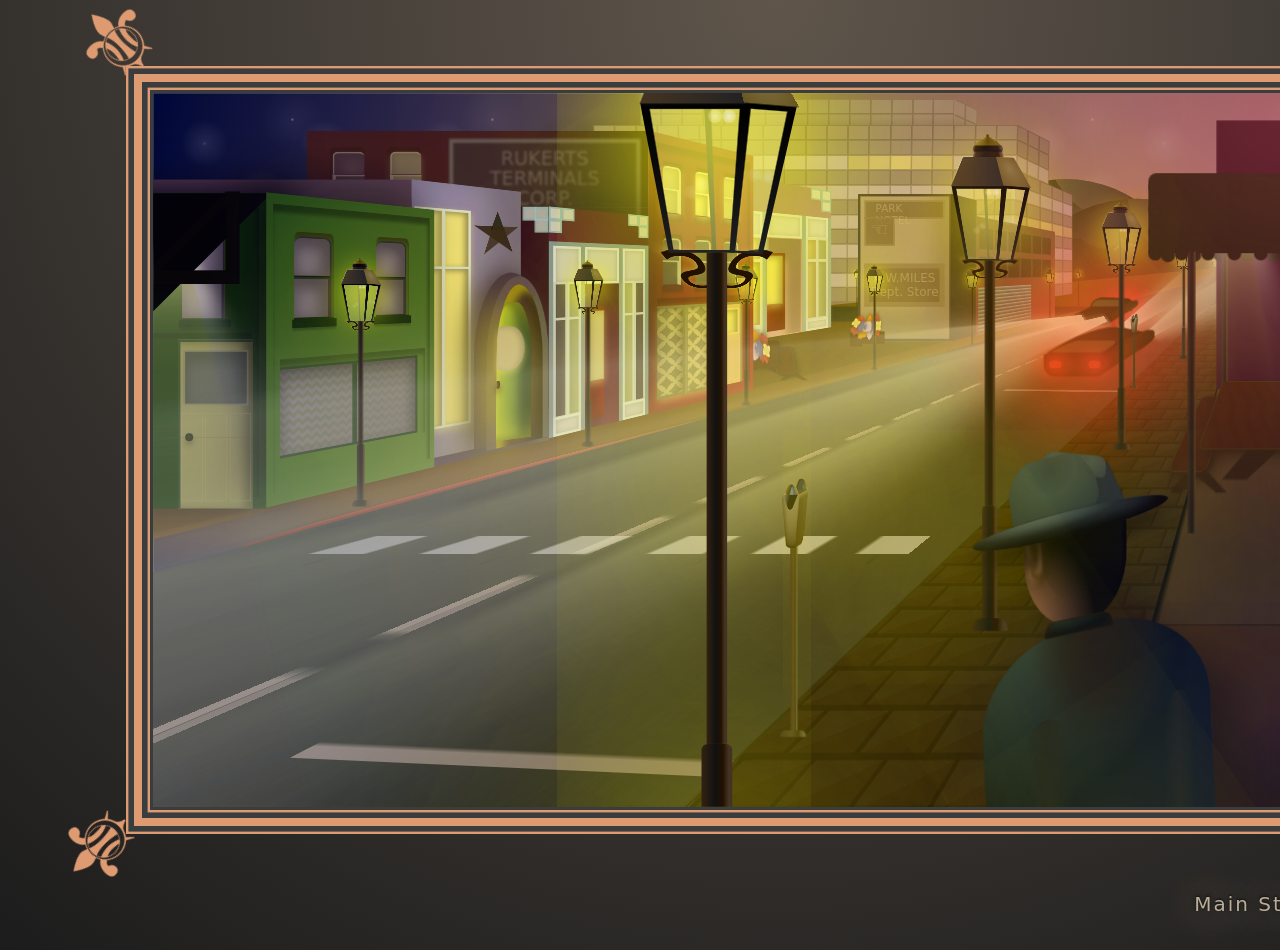
==== commit b201c555: "chrome frame logic" ====
--- a/index.html
+++ b/index.html
@@ -1248,4 +1248,13 @@
   </div>
 </body>
 
-</html>+</html>
+
+<script>
+  window.onload=function(){
+    if (navigator.userAgent.includes("Chrome")) {
+      const elements = document.querySelectorAll(".frame-pattern");
+     elements.forEach(e => e.remove());  
+    }
+  }
+</script>
--- a/style.css
+++ b/style.css
@@ -1,2391 +1,2711 @@
 body {
-    background: #3A3D3E;
-    margin: 0;
-    padding: 0;
-    font-family: "Montserrat", "Proxima Nova", "Armitage", "Segoe UI", Candara, "Bitstream Vera Sans", "DejaVu Sans", "Bitstream Vera Sans", "Trebuchet MS", Verdana, "Verdana Ref", sans-serif;
-  }
-
-  body * {
-    box-sizing: border-box;
-    position: absolute;
-  }
-
-  div:after,
-  div:before {
-    content: "";
-    display: block;
-    position: absolute;
-  }
-
-  .container {
-    height: 100vh;
-    width: 100vw;
-    min-height:950px;
-    min-width: 1550px;
-    background: rgb(95, 85, 75);
-    background: radial-gradient(circle at top, #5f554b 0%, #1c1c1c 100%);
-  }
-
-  .canvas {
-    background-color: #eec0c6;
-    background-image: radial-gradient(circle at 90%, #999002 0%, #997072 25%, #000730 100%);
-    width: 1500px;
-    height: 900px;
-    overflow: hidden;
-    margin: 0;
-    padding: 0;
-    transform: scale(.8);
-    box-shadow: 0 0 0 3px #DE9B72, 0 0 0 10px #3A3D3E, 0 0 0 20px #DE9B72, 0 0 0 27px #3A3D3E, 0 0 0 30px #DE9B72;
-    border: 4px solid #3A3D3E;
-  }
-
-  .frame {
-    width: 1500px;
-    height: 941px;
-  }
-
-  .frame-pattern {
-    font-size: 78px;
-    color: #DE9B7288;
-    letter-spacing: -31px;
-    text-align: center;
-    text-shadow: 0px -1px 5px #1A1D1E, 0 1px 80px #fecbb2;
-  }
-
-  .frame-l {
-    left: -364px;
-    top: 374px;
-    width: 958px;
-    transform: rotate(90deg);
-  }
-
-  .frame-r {
-    left: 905px;
-    top: 405px;
-    width: 958px;
-    transform: rotate(-90deg);
-  }
-
-  .frame-btm {
-    left: 106px;
-    bottom: 36px;
-    width: 1257px;
-  }
-
-  .frame-top {
-    left: 106px;
-    top: -12px;
-    width: 1257px;
-  }
-
-  .painting-title {
-    font-size: 20px;
-    color: #fecd;
-    letter-spacing: 2px;
-    text-shadow: 0px -1px 8px #1A1D1E, 0 1px 44px #fecbb2, 0px -1px 2px #000;
-    opacity: .8;
-    bottom: 25px;
-    right: 70px;
-  }
-
-  .fleurs {
-    width: 1250px;
-    height: 770px;
-    z-index: 1;
-    top: 67px;
-    left: 126px;
-  }
-
-  .fleur::before {
-    color: #DE9B72;
-    content: '\269C';
-    font-size: 100px;
-  }
-
-  .fleur {
-    height: 50px;
-    width: 50px;
-  }
-
-  .fleur-1 {
-    left: -70px;
-    transform: rotate(-45deg);
-    top: -60px;
-  }
-
-  .fleur-2 {
-    right: -58px;
-    transform: rotate(45deg);
-    top: -72px;
-  }
-
-  .fleur-3 {
-    bottom: -70px;
-    left: -60px;
-    transform: rotate(-135deg);
-  }
-
-  .fleur-4 {
-    right: -70px;
-    bottom: -56px;
-    transform: rotate(135deg);
-  }
-
-  .night {
-    top: -112px;
-    width: 100%;
-    height: 50%;
-    background-image: radial-gradient(#eed9, rgba(243, 243, 243, .15) 2px, transparent 40px), radial-gradient(#fdd9, rgba(243, 243, 243, .1) 1px, transparent 30px), radial-gradient(#fec9, rgba(243, 243, 243, .05) 2px, transparent 40px), radial-gradient(rgba(255, 255, 255, .3), rgba(255, 255, 255, .1) 2px, transparent 30px);
-    background-size: 550px 550px, 350px 350px, 250px 250px, 150px 150px;
-    background-position: 0 0, 40px 60px, 130px 270px, 70px 100px;
-    left: -81px;
-  }
-
-  .flair {
-    background: radial-gradient(circle at 80% 19%, #936C6F66, #936C6F00 45.71%), radial-gradient(circle at 80.7% 90%, #050B3255, #050B3200 35.71%), radial-gradient(circle at 33.3% 55%, #ab992622, #AB992600 35.71%) transparent;
-    right: -150px;
-    width: 1100px;
-    height: 1100px;
-    top: -190px;
-    filter: saturate(3);
-  }
-
-  .sun-lighting-overlay {
-    background-image: radial-gradient(circle at 90%, #bbb022 0%, #bb9092 25%, #001942 100%);
-    width: 1500px;
-    height: 900px;
-    margin-top: -10px;
-    opacity: 0.04;
-    filter: saturate(5);
-  }
-
-  .building-panel-right-1 {
-    right: 15px;
-    transform: perspective(2px) rotateX(0deg) scaleX(-1) rotateY(1.9deg) skew(0.0turn, 0deg);
-    background: linear-gradient(50deg, #234511, #507022);
-    width: 58px;
-    height: 786px;
-    top: -139px;
-    box-shadow: -3px -35px 86px -10px #080410;
-  }
-
-  .building-panel-1 {
-    left: 153px;
-    transform: perspective(25px) rotateX(0deg) rotateY(1.4deg) skew(0.0turn, -3.9deg);
-    background: linear-gradient(117deg, #234511, #507022);
-    width: 13em;
-    height: 22.1em;
-    top: 136px;
-    box-shadow: -20px -20px 50px 0px #080410aa;
-  }
-
-  .building-panel-2 {
-    background-color: #0a2500;
-    width: 16.8em;
-    height: 24.6em;
-    top: 125px;
-    box-shadow: 32px -10px 40px 0px #080410;
-    left: -127px;
-  }
-
-  .building-panel-3 {
-    left: 328px;
-    transform: perspective(45px) rotateX(0deg) rotateY(2.6deg) skew(1turn, -3deg);
-    background-image: linear-gradient(117deg, #9686a6, #a09090);
-    width: 8.5em;
-    height: 20.6em;
-    top: 116px;
-    box-shadow: inset -42px -10px 42px 0px #08041044;
-  }
-
-  .building-panel-4 {
-    background-color: #604050;
-    width: 20.2em;
-    height: 21.6em;
-    top: 108px;
-  }
-
-  .building-panel-5 {
-    left: 496px;
-    transform: perspective(270px) rotateX(0deg) rotateY(199deg) skew(0turn, 4deg);
-    background: linear-gradient(117deg, #280515, #701838);
-    width: 8.2em;
-    height: 16.7em;
-    top: 148px;
-    box-shadow: -14px -30px 62px -14px #080410;
-  }
-
-  .building-panel-9 {
-    left: 334px;
-    background-color: #280515;
-    width: 10em;
-    height: 18.1em;
-    top: 142px;
-  }
-
-  .building-panel-right-9 {
-    right: 3px;
-    background-color: #280515;
-    width: 10em;
-    height: 21em;
-    top: 34px;
-  }
-
-  .building-panel-8::before {
-    content: 'RUKERTS TERMINALS CORP.';
-    right: 10px;
-    top: 10px;
-    font-size: 1.5em;
-    width: 50%;
-    text-align: center;
-    line-height: 25px;
-    color: #887D7488;
-    background: #322E2C88;
-    border: 5px solid #887d7488;
-    padding: 8px;
-    filter: blur(1px);
-  }
-
-  .building-panel-8 {
-    left: 192px;
-    background-color: #401818;
-    width: 26.7em;
-    height: 22.1em;
-    top: 47px;
-    box-shadow: inset -90px -70px 80px 0px #080410bb;
-  }
-
-  .building-panel-6 {
-    left: 626px;
-    transform: perspective(15px) rotateX(0deg) rotateY(1.3deg) skew(0turn, 0deg);
-    background: linear-gradient(117deg, #602020, #901020);
-    width: 8.1em;
-    height: 20em;
-    top: 64px;
-  }
-
-  .building-panel-7 {
-    left: 726px;
-    transform: perspective(11px) rotateX(0deg) rotateY(1.1deg) skew(0turn, 0deg);
-    background: linear-gradient(150deg, #775777, #efaf9f);
-    width: 8em;
-    height: 11.8em;
-    top: 113px;
-  }
-
-  .building-panel-10 {
-    left: 881px;
-    background-color: #a89080;
-    width: 7.3em;
-    height: 11.5em;
-    top: 126px;
-    border: 3px solid #2a2031;
-    box-shadow: inset -20px -30px 20px 0px #08041033;
-  }
-
-  .building-panel-11 {
-    left: 998px;
-    transform: perspective(6px) rotateX(0deg) rotateY(01deg) skew(0turn, 0deg);
-    background: linear-gradient(150deg, #080410, #2a2031);
-    width: 2em;
-    height: 11em;
-    top: 130px;
-  }
-
-  .building-panel-12 {
-    left: 1038px;
-    transform: perspective(0) rotateX(0deg) rotateY(.2deg) skew(0turn, -1deg);
-    background: linear-gradient(150deg, #332333, #993344);
-    width: 6em;
-    height: 7.8em;
-    top: 165px;
-  }
-
-  .building-panel-13 {
-    left: 553px;
-    width: 525px;
-    height: 264px;
-    top: 4px;
-    transform: perspective(2em) rotateX(-.2deg);
-  }
-
-  .building-panel-13-top {
-    left: 644px;
-    background-color: #000099;
-    width: 32.3em;
-    height: 16.7em;
-    top: 21px;
-  }
-
-  .building-panel-14 {
-    left: 1079px;
-    background: linear-gradient(150deg, #400f27, #a03fb0);
-    width: 75px;
-    height: 143px;
-    top: 113px;
-    transform: perspective(1.6em) rotateX(0deg) rotateY(6deg) skew(0.0turn, 8deg);
-  }
-
-  .building-panel-15 {
-    left: 1080px;
-    background: #400f27;
-    width: 40px;
-    height: 55px;
-    top: 50px;
-    transform: perspective(0.1em) rotateX(0deg) rotateY(.05deg) skew(-0.004turn, 25.9deg);
-  }
-
-  .building-panel-16 {
-    left: 1000px;
-    width: 30px;
-    height: 37px;
-    top: 14px;
-    transform: perspective(0.1em) rotateX(0deg) rotateY(.05deg) skew(-0.004turn, 24.5deg);
-  }
-
-  .garage {
-    bottom: 0;
-    width: 60%;
-    height: 40%;
-    background: rgb(101, 89, 98);
-    background: linear-gradient(54deg, rgba(101, 89, 98, .8) 0%, rgba(121, 166, 201, .8) 100%);
-    left: 2px;
-  }
-
-  .roll {
-    position: relative;
-    height: 4%;
-    width: 100%
-  }
-
-  .roll-1 {
-    background: rgba(230, 239, 246, .5);
-    background: linear-gradient(180deg, rgba(230, 239, 246, .5) 0%, rgba(73, 78, 98, .5) 100%);
-  }
-
-  .roll-2 {
-    background: rgba(57, 56, 70, .5);
-    background: linear-gradient(180deg, rgba(57, 56, 70, .5) 0%, rgba(40, 39, 46, .5) 100%);
-  }
-
-  .tall-windows {
-    width: 49%;
-    height: 112%;
-    bottom: 0;
-    left: 2%;
-  }
-
-  .star::after {
-    color: #321;
-    top: 3px;
-    left: -105px;
-    width: 0px;
-    height: 0px;
-    border-right: 100px solid transparent;
-    border-bottom: 70px solid #321C;
-    border-left: 100px solid transparent;
-    transform: rotate(-70deg) perspective(2px) rotateX(0deg) rotateY(.05deg) skew(1turn, -3deg);
-    content: '';
-  }
-
-  .star::before {
-    border-bottom: 80px solid #110C;
-    border-left: 30px solid transparent;
-    border-right: 30px solid transparent;
-    height: 0;
-    width: 0;
-    top: -45px;
-    left: -65px;
-    content: '';
-    transform: rotate(-35deg);
-  }
-
-  .star {
-    margin: 50px 0;
-    color: #210C;
-    width: 0px;
-    height: 0px;
-    border-right: 100px solid transparent;
-    border-bottom: 70px solid #210C;
-    border-left: 100px solid transparent;
-    transform: rotate(35deg) scale(.3) perspective(2px) rotateY(.05deg) skew(1turn, -2deg);
-    left: 6px;
-    top: -28px;
-  }
-
-  .arch::before {
-    height: 95%;
-    width: 99%;
-    border-radius: 50% 50% 0 0;
-    background: rgb(17, 24, 83);
-    background: linear-gradient(90deg, rgba(47, 24, 33, 1) 50%, rgba(27, 17, 0, 1) 100%);
-    border-left: 13px solid #4E3B4E;
-    border-right: 9px solid #514843;
-    border-top: 11px solid #553f4a;
-    right: -22px;
-    transform: rotateY(0deg) skew(0.0turn, -4deg);
-    bottom: -2px;
-    box-shadow: inset 10px 10px 10px 0px #ed08;
-  }
-
-  .arch {
-    height: 225px;
-    width: 75%;
-    border-radius: 50% 50% 0 0;
-    background: #3E2B3E;
-    border-left: 15px solid #3E2B3E;
-    border-right: 20px solid #3E2B3E;
-    border-top: 2px solid #3E2B3E;
-    right: -39px;
-    transform: rotateY(1deg) skew(0.0turn, 3.4deg);
-    bottom: -3px;
-    box-shadow: -10px 0 30px 0 #212c;
-  }
-
-  .arch-lip {
-    left: 348px;
-    transform: perspective(45px) rotateY(2.6deg) skew(0.0turn, -12deg);
-    background: rgb(78, 59, 78);
-    background: linear-gradient(90deg, rgb(68, 49, 68) 80%, rgb(81, 72, 67) 90%);
-    width: 9.5em;
-    height: 2.6em;
-    top: 408px;
-  }
-
-  .bracket {
-    top: -78px;
-    left: 91px;
-    width: 100px;
-    height: 100px;
-  }
-
-  .bracket::before {
-    content: '\22BF';
-    font-size: 206px;
-    font-weight: 100;
-    color: #080400
-  }
-
-  .tarp {
-    width: 150px;
-    height: 157px;
-    background: #040200;
-    transform: skew(-0.125turn, 0deg);
-    right: 73px;
-  }
-
-  .porch-light {
-    background: rgb(255, 255, 255);
-    background: linear-gradient(rgba(255, 255, 200, .9) -1%, rgba(255, 255, 155, .8) 79%, rgba(255, 255, 105, 0)100%);
-    box-shadow: 0px -9px 5px 5px #ffd9, inset 0px 20px 4px 0px #ffd1;
-    transform: perspective(1px) rotateX(2deg) skew(0.0turn, 0deg);
-  }
-
-  .porch-light-2 {
-    width: 15px;
-    height: 54px;
-    top: 18px;
-    right: 109px;
-  }
-
-  .porch-light-1 {
-    width: 10px;
-    height: 52px;
-    top: 102px;
-    right: 129px;
-  }
-
-  .picnic {
-    right: 169px;
-    top: 360px;
-    transform: perspective(170px) rotateX(44deg) skew(-0.05turn, 0deg);
-  }
-
-  .picnic-2 {
-    left: 714px;
-    top: 309px;
-    transform: perspective(170px) rotateX(58deg) skew(-0.05turn, 0deg) scale(.6);
-  }
-
-  .bench {
-    background:
-     linear-gradient(63deg, #310 23%, transparent 23%) 7px 0, linear-gradient(63deg, transparent 74%, #310 78%), linear-gradient(63deg, transparent 34%, #310 38%, #310 58%, transparent 62%), #301000;
-    box-shadow: 5px 5px 10px 0px #210, 2px 0px 3px 0px #210;
-    border-radius: 5px;
-    border: 1px solid #320;
-  }
-
-  .bench-legs {
-    font-size: 63px;
-    color: #210;
-    font-weight: bold;
-  }
-
-  .bench-1-legs::before {
-    content: '^';
-    top: 78px;
-    left: 107px;
-  }
-
-  .bench-1 {
-    width: 30px;
-    height: 72px;
-    right: -27px;
-    top: 24px;
-  }
-
-  .bench-2-legs::before {
-    content: '^';
-    top: 79px;
-    left: 3px;
-    transform: skew(.07turn, 0deg);
-  }
-
-  .bench-2 {
-    width: 30px;
-    height: 72px;
-    left: 108px;
-    top: 23px;
-  }
-
-  .table-legs::before {
-    content: '^';
-    font-size: 154px;
-    top: 28px;
-    color: #210;
-    left: 28px;
-    font-weight: bold;
-    transform: skew(.03turn, 0deg);
-
-  }
-
-  .table {
-    width: 96px;
-    height: 80px;
-    background-color: #331100;
-    box-shadow: 5px 5px 10px 0px #210, 2px 0px 3px 0px #210;
-    left: 14px;
-    border-radius: 5px;
-    border: 1px solid #320;
-    background:
-      linear-gradient(63deg, #310 23%, transparent 23%) 7px 0, linear-gradient(63deg, transparent 74%, #310 78%), linear-gradient(63deg, transparent 34%, #310 38%, #310 58%, transparent 62%), #301000;
-    background-size: 16px 48px;
-
-  }
-
-  .bed {
-    background-color: #331100;
-    background: linear-gradient(63deg, #310 23%, transparent 23%) 7px 0, linear-gradient(63deg, transparent 74%, #310 78%), linear-gradient(63deg, transparent 34%, #310 38%, #310 58%, transparent 62%), #301000;
-  }
-
-  .flower-bed {
-    left: 871px;
-    top: 299px;
-    width: 14px;
-    height: 17px;
-  }
-
-  .flower-bed-side {
-    left: 886px;
-    top: 298px;
-    width: 28px;
-    height: 15px;
-  }
-
-  .flowers {
-    left: 698px;
-    top: 280px;
-    transform: rotateY(55deg) scale(0.8) skew(0.03turn, 1deg);
-  }
-
-  .flowers-2 {
-    left: 905px;
-    top: 253px;
-    transform: rotateY(145deg) scale(0.5) skew(0.03turn, -19deg) rotateX(165deg);
-  }
-
-  .flowers-3 {
-    left: 850px;
-    top: 271px;
-    transform: rotateY(55deg) scale(0.6) skew(0.03turn, -19deg);
-  }
-
-  .a-flower-1 {
-    width: 10px;
-    height: 10px;
-    margin: 8px;
-    border: dotted 10px #D2B0E2CC;
-    left: 78px;
-    top: 22px;
-    transform: rotate(19deg);
-    box-shadow: -1px 0 10px 0px #1106;
-    background: rgba(132, 137, 55, .9);
-  }
-
-  .a-flower-1:before {
-    top: -12px;
-    left: -12px;
-    border: dotted 12px #D2B0E2;
-    transform: rotate(45deg);
-    box-shadow: -1px 0 10px 0px #1106;
-  }
-
-  .a-flower-2::before {
-    top: -11px;
-    left: -9px;
-    border: dotted 8px #B83044CC;
-    transform: rotate(55deg);
-    width: 1px;
-    height: 6px;
-    box-shadow: -1px 0 10px 0px #1106;
-  }
-
-  .a-flower-2 {
-    width: 8px;
-    height: 8px;
-    margin: 8px;
-    border: dotted 10px #B83044;
-    left: 104px;
-    transform: rotate(30deg);
-    top: 5px;
-    box-shadow: -1px 0 10px 0px #1106;
-    background: rgba(132, 137, 55, .9);
-  }
-
-  .a-flower-3 {
-    width: 8px;
-    height: 8px;
-    margin: 8px;
-    border: dotted 8px #F7E278CC;
-    left: 112px;
-    top: 22px;
-    transform: rotate(30deg);
-    box-shadow: -1px 0 10px 0px #1106;
-    background: rgba(132, 137, 55, .9);
-  }
-
-  .a-flower-3:before {
-    content: "";
-    background: transparent;
-    width: 6px;
-    height: 6px;
-    top: -9px;
-    left: -9px;
-    border: dotted 6px #F7E278;
-    transform: rotate(75deg);
-    box-shadow: -1px 0 10px 0px #1106;
-  }
-
-  .b-flower-1::after {
-    border: dotted 6px #F67B04;
-    position: absolute;
-    left: -10px;
-    top: -10px;
-    transform: rotate(60deg);
-    width: 9px;
-    height: 9px;
-    box-shadow: -1px 0 10px 0px #1106;
-  }
-
-  .b-flower-1::before {
-    border: dotted 6px #F67B04CC;
-    position: absolute;
-    left: -10px;
-    top: -10px;
-    transform: rotate(30deg);
-    width: 9px;
-    height: 9px;
-    box-shadow: -1px 0 10px 0px #1106;
-  }
-
-  .b-flower-1 {
-    width: 8px;
-    height: 8px;
-    border: dotted 8px #F67B04AA;
-    margin: 12px;
-    position: relative;
-    left: 80px;
-    box-shadow: -1px 0 10px 0px #1106;
-    background: rgba(132, 137, 55, .9);
-  }
-
-  .b-flower-2::after {
-    border: dotted 6px #E41618;
-    position: absolute;
-    left: -10px;
-    top: -10px;
-    transform: rotate(80deg);
-    width: 9px;
-    height: 9px;
-    box-shadow: -1px 0 10px 0px #1106;
-  }
-
-  .b-flower-2::before {
-    border: dotted 6px #E41618AA;
-    position: absolute;
-    left: -10px;
-    top: -10px;
-    transform: rotate(50deg);
-    width: 9px;
-    height: 9px;
-    box-shadow: -1px 0 10px 0px #1106;
-  }
-
-  .b-flower-2 {
-    width: 8px;
-    height: 8px;
-    border: dotted 8px #E41618CC;
-    margin: 12px;
-    position: relative;
-    left: 100px;
-    transform: rotate(27deg);
-    bottom: 3px;
-    box-shadow: -1px 0 10px 0px #1106;
-    background: rgba(132, 137, 55, .9);
-  }
-
-  .b-flower-3::after {
-    border: dotted 6px #5349C3;
-    position: absolute;
-    left: -10px;
-    top: -10px;
-    transform: rotate(107deg);
-    width: 9px;
-    height: 9px;
-    box-shadow: -1px 0 10px 0px #1106;
-  }
-
-  .b-flower-3::before {
-    border: dotted 6px #5349C3AA;
-    position: absolute;
-    left: -10px;
-    top: -10px;
-    transform: rotate(75deg);
-    width: 9px;
-    height: 9px;
-    box-shadow: -1px 0 10px 0px #1106;
-  }
-
-  .b-flower-3 {
-    width: 8px;
-    height: 8px;
-    border: dotted 8px #5349C3CC;
-    margin: 12px;
-    position: relative;
-    left: 90px;
-    top: -41px;
-    transform: rotate(33deg);
-    box-shadow: -1px 0 10px 0px #1106;
-    background: rgba(132, 137, 55, .9);
-  }
-
-  .awning {
-    background-color: #110;
-    right: 0;
-    width: 248px;
-    height: 100px;
-    top: 100px;
-    border-radius: 10px 0 0 0;
-  }
-
-  .awning__post-1 {
-    right: 149px;
-    width: 7px;
-    height: 171px;
-    top: 203px;
-  }
-
-  .awning__post-2 {
-    right: 189px;
-    width: 10px;
-    height: 352px;
-    top: 98px;
-  }
-
-  .bunting {
-    width: 248px;
-    height: 100px;
-    border: 17px dotted #110;
-  }
-
-  .bunting-front {
-    right: 0;
-    top: 9px;
-  }
-
-  .bunting-rear {
-    right: -16px;
-    top: 111px;
-  }
-
-  .ad {
-    background: #442A1C88;
-    color: #CAAD9188;
-    filter: blur(0.04em);
-  }
-
-  .ad-1 {
-    width: 100px;
-    height: 23px;
-    border: 2px solid #CAAD9144;
-    font-size: 13px;
-    padding: 1px 12px 6px;
-    left: 5px;
-    top: 5px;
-  }
-
-  .ad-2 {
-    width: 38px;
-    height: 29px;
-    border: 2px solid #CAAD9144;
-    font-size: 24px;
-    padding: 0px 6px 32px;
-    left: 5px;
-    top: 26px;
-  }
-
-  .ad-3::after {
-    content: "A.W.MILES Dept. Store";
-  }
-
-  .ad-3 {
-    width: 100px;
-    height: 54px;
-    border: 6px solid #CAAD9144;
-    font-size: 15px;
-    padding-top: 3px;
-    left: 5px;
-    top: 84px;
-    text-align: center;
-  }
-
-  .moulding {
-    width: 100%;
-    height: 50px;
-  }
-
-  .tile {
-    width: 15px;
-    height: 15px;
-    background: #DEE4DAdd;
-    border: 2px solid #84acb4cc;
-  }
-
-  .tile-b {
-    width: 17px;
-    height: 17px;
-    background: #dee4dabb;
-    border: 3px solid #84acb499;
-  }
-
-  .moulding .tile-2 {
-    left: 15px
-  }
-
-  .moulding .tile-3 {
-    top: 15px
-  }
-
-  .moulding .tile-4,
-  .tile-9,
-  .tile-12 {
-    right: 15px
-  }
-
-  .moulding .tile-5,
-  .tile-8,
-  .tile-11 {
-    top: 15px;
-    right: 0;
-  }
-
-  .moulding .tile-6,
-  .tile-7,
-  .tile-10 {
-    right: 0;
-  }
-
-  .facade {
-    width: 100%;
-    height: 85%;
-    bottom: 0;
-    border-top: 5px solid #84acb4cc;
-  }
-
-  .facade-2 {
-    width: 100%;
-    height: 80%;
-    bottom: 0
-  }
-
-  .window-side {
-    width: 33%;
-    height: 100%;
-    border-left: 5px solid #84acb4cc;
-    border-right: 5px solid #84acb4cc;
-    bottom: 0;
-  }
-  .window-side-1 {
-    right: 0;
-  }
-
-  .window-side-2 {
-    left: 0;
-  }
-
-  .door {
-    width: 34%;
-    height: 100%;
-    right: 33%;
-  }
-
-  .solid-fullpane {
-    background-color: #DEE4DAdd;
-    border: 3px solid #DEE4DAcc;
-    box-shadow: inset 0px 0px 6px 0px rgba(0, 0, 0, .2);
-    width: 100%;
-  }
-
-
-  .solid-fullpane-1 {
-    height: 20%;
-  }
-
-  .solid-fullpane-2 {
-    height: 10%;
-    bottom: 0;
-  }
-
-  .lit-window-2 {
-    background: #ed8e;
-  }
-
-  .half-lit-window-2 {
-    background: #dc8d;
-  }
-
-  .semi-lit-window-2 {
-    background: #cb7c;
-  }
-
-  .lit-window-1 {
-    background: #f3e373;
-    box-shadow: inset -4px 2px 7px 0px rgba(10, 5, 10, .4), 0px 4px 9px 0px #f3e37388;
-  }
-
-  .half-lit-window-1 {
-    background: #cb7;
-    box-shadow: inset -4px 2px 7px 0px rgba(10, 5, 10, .2), 0px 4px 9px 0px #f3e37377;
-  }
-
-  .semi-lit-window-1 {
-    background: #aa7;
-    box-shadow: inset -4px 2px 7px 0px rgba(10, 5, 10, .1), 0px 4px 9px 0px #f3e37366;
-  }
-
-  .unlit-window-1 {
-    background: #736373;
-    box-shadow: inset -4px 6px 14px 6px rgba(10, 5, 10, .4);
-  }
-
-  .lobby-door-window {
-    border: 2px solid #F6CF8C88;
-    width: 90%;
-    height: 33%;
-    top: 5%;
-    left: 5%;
-  }
-
-  .knob-2 {
-    width: 5px;
-    height: 10px;
-    border-radius: 1px 50% 50% 1px;
-    left: 0px;
-    top: 103px;
-    background: radial-gradient(circle at -5px 5px, rgba(204, 155, 0, 1) 0%, rgba(34, 17, 0, 1) 90%);
-    box-shadow: 0px 5px 8px 0px #210c;
-  }
-
-  .knob {
-    width: 10px;
-    height: 10px;
-    border-radius: 50%;
-    left: 4px;
-    top: 24px;
-    background: radial-gradient(circle, rgba(34, 17, 0, 1) 0%, rgba(0, 0, 0, 1) 90%);
-    box-shadow: 0px 5px 8px 0px #2108;
-  }
-
-  .tinypane {
-    border: 1px solid #F6CF8C88;
-    width: 29%;
-    height: 53%;
-    top: 43%;
-  }
-
-  .solid-tinypane-tall-1 {
-    right: 2%;
-  }
-
-  .solid-tinypane-tall-2 {
-    left: 2%
-  }
-
-  .solid-tinypane-tall-3 {
-    width: 30%;
-    left: 35%;
-  }
-
-  .halfpane-short {
-    border: 3px solid #DEE4DAcc;
-    width: 52%;
-    height: 20%;
-  }
-
-  .clear-halfpane-short-1 {
-    top: 19%;
-  }
-
-  .clear-halfpane-short-2 {
-    top: 19%;
-    right: 0;
-  }
-
-  .halfpane-tall {
-    border: 3px solid #DEE4DAcc;
-    width: 52%;
-    height: 53%;
-  }
-
-  .clear-halfpane-tall-1 {
-    top: 38%;
-    right: 0;
-  }
-
-  .clear-halfpane-tall-2 {
-    top: 38%;
-  }
-
-
-
-  .concrete-row {
-    height: 7%;
-    width: 100%;
-    background-color: #8f7f7f;
-    position: relative;
-    opacity: 0.8;
-  }
-
-  .solid-row {
-    background: #8a7577;
-    opacity: 1;
-    box-shadow: -60px 0px 15px 0px #08041044;
-  }
-
-  .window-row {
-    height: 7%;
-    width: 100%;
-    background: #cbbacf;
-    position: relative;
-    opacity: 0.8;
-  }
-
-  .window-row>div,
-  .concrete-row>div {
-    height: 100%;
-    width: 5%;
-    border: 1px solid rgba(10, 5, 15, .3);
-    position: relative;
-    float: left;
-  }
-
-  .window-row.short,
-  .concrete-row.short {
-    height: 11.1%;
-    opacity: 0.7;
-  }
-
-  .window-row.shorter,
-  .concrete-row.shorter {
-    height: 33.3%;
-    opacity: 0.7;
-  }
-
-  .window-row.shortest,
-  .concrete-row.shortest {
-    height: 50%;
-    opacity: 0.7;
-  }
-
-  .window-row.shortest>div,
-  .concrete-row.shortest>div {
-    height: 100%;
-    width: 50%;
-    border: 1px solid rgba(10, 5, 15, .3);
-    position: relative;
-    float: left;
-  }
-
-  .window-row.shorter>div,
-  .concrete-row.shorter>div {
-    height: 100%;
-    width: 33.3%;
-    border: 1px solid rgba(10, 5, 15, .3);
-    position: relative;
-    float: left;
-  }
-
-  .window-row.short>div,
-  .concrete-row.short>div {
-    height: 100%;
-    width: 20%;
-    border: 1px solid rgba(10, 5, 15, .3);
-    position: relative;
-    float: left;
-  }
-
-  .short-row {
-    width: 74%;
-    left: 58px;
-    top: 5px;
-  }
-
-  .short-row>div {
-    width: 6.666%;
-  }
-
-  .dark-window-row {
-    height: 20%;
-    width: 92%;
-    background: #221122;
-    position: relative;
-    left: 2px;
-    top: 10px;
-    margin-bottom: 6px;
-  }
-
-  .dark-window-row>div {
-    height: 100%;
-    width: 16.6%;
-    border: 1px solid rgba(111, 80, 99, .4);
-    position: relative;
-    float: left;
-  }
-
-  .door-recess {
-    left: 3.5%;
-    top: 20.5%;
-    width: 93%;
-    height: 79%;
-    box-shadow: inset -14px 25px 8px 4px rgba(0, 0, 0, .3);
-  }
-
-  .door-frame {
-    left: 19px;
-    top: 15.5%;
-    width: 55%;
-    height: 79%;
-    box-shadow: inset -14px 0px 8px 4px rgba(0, 0, 0, .3);
-    background: #830B0A;
-  }
-
-  .door-frame-2 {
-    left: -2px;
-    top: 15%;
-    width: 55%;
-    height: 80%;
-    box-shadow: inset -14px 0px 8px 4px rgba(0, 0, 0, .3);
-    background: #830B0A;
-  }
-
-  .door-frame-3 {
-    left: 14px;
-    top: 16.5%;
-    width: 75%;
-    height: 81%;
-    box-shadow: inset -14px 0px 8px 4px rgba(0, 0, 0, .3), inset 20px 0 40px 0px #fe0b, -20px 0 60px 0px #cb0d;
-    background: rgb(204, 187, 119);
-    background: linear-gradient(93deg, rgb(204, 187, 119) -10%, rgb(45, 105, 77) 20%, rgb(17, 17, 0) 140%);
-    border-radius: 34% 45% 0 0;
-    transform: skew(-0.002turn, 1deg) rotateY(12deg) perspective(0.01em);
-  }
-
-  .door-window {
-    right: 3px;
-    top: 3.5%;
-    width: 92%;
-    height: 63%;
-    border: 1px solid #630B0A88;
-  }
-
-  .door-window-2 {
-    right: 10px;
-    top: 17.5%;
-    width: 80%;
-    height: 32%;
-    border-right: 2px solid #4C5A3588;
-    border-radius: 16% 50% 50% 11%;
-    transform: rotate(1.7deg);
-  }
-
-  .recess {
-    left: 3.5%;
-    top: 3.5%;
-    width: 93%;
-    height: 93%;
-    box-shadow: inset -2px 8px 4px 1px rgba(0, 0, 0, .4);
-  }
-
-  .recess-2 {
-    left: 3.5%;
-    bottom: 0;
-    width: 93%;
-    height: 40%;
-    box-shadow: inset -2px 8px 4px 0px rgba(0, 0, 0, .3);
-  }
-
-  .recess-4 {
-    left: 3.5%;
-    bottom: 0;
-    width: 93%;
-    height: 56%;
-    box-shadow: inset -2px 8px 4px 0px rgba(0, 0, 0, .3);
-  }
-
-  .recess-3 {
-    left: 3.5%;
-    bottom: 37px;
-    width: 93%;
-    height: 35%;
-    box-shadow: inset -2px 8px 4px 0px rgba(0, 0, 0, .3);
-  }
-
-  .recess-5 {
-    left: 3.5%;
-    bottom: 37px;
-    width: 93%;
-    height: 51%;
-    box-shadow: inset -2px 8px 4px 0px rgba(0, 0, 0, .3);
-  }
-
-  .lobby-row-2 {
-    width: 94%;
-    height: 90%;
-    background-color: rgba(0, 0, 0, .3);
-    background:
-      linear-gradient(135deg, #746770 25%, #74677044 25%) -5px 0,
-      linear-gradient(225deg, #746770 25%, #74677044 25%) -5px 0,
-      linear-gradient(315deg, #746770 25%, #74677044 25%),
-      linear-gradient(45deg, #746770 25%, #74677044 25%);
-    background-size: 10px 10px;
-    top: 9px;
-  }
-
-  .lobby-row {
-    width: 94%;
-    height: 90%;
-    background-color: #cb7;
-    background-image: radial-gradient(closest-side, transparent 98%, rgba(0, 0, 0, .3) 99%), radial-gradient(closest-side, transparent 98%, rgba(0, 0, 0, .3) 99%);
-    background-size: 20px 20px;
-    background-position: 0 0, 10px 10px;
-    top: 9px;
-  }
-
-  .lobby-door {
-    background: #E2B572;
-    width: 40%;
-    height: 100%;
-    right: 0;
-    border-top: 3px solid #7C7449;
-    border-left: 3px solid #7C7449;
-    border-right: 3px solid #7C7449;
-  }
-
-  .lobby-door-2 {
-    background: #D2B572;
-    width: 40%;
-    height: 103%;
-    right: 0px;
-    border-top: 3px solid #1F331A;
-    border-left: 3px solid #1F331A;
-    opacity: .6;
-    bottom: -14px;
-    box-shadow: inset -10px 1px 10px 0px #2108;
-  }
-
-  .lobby-window-b {
-    height: 100%;
-    width: 50%;
-    border-top: 3px solid #1F331A;
-    border-bottom: 3px solid #1F331A;
-    border-right: 3px solid #1F331A;
-  }
-
-  .lobby-window {
-    height: 100%;
-    width: 30%;
-    border-top: 3px solid #7C7449;
-    border-bottom: 3px solid #7C7449;
-    border-right: 3px solid #7C7449;
-    box-shadow: inset -4px 2px 7px 0px rgba(10, 5, 10, .4), 0px 4px 9px 0px #f3e37388;
-  }
-
-  .lobby-window-1 {
-    left: 30%;
-    border-left: 3px solid #7C7449;
-  }
-
-  .lobby-window-3 {
-    left: 50%;
-    border-left: 3px solid #1F331A;
-  }
-
-  .green-window-1 {
-    top: 30px;
-    left: 10%;
-  }
-
-  .green-window-2 {
-    top: 30px;
-    left: 60%;
-  }
-
-  .red-window-1 {
-    left: 8%;
-  }
-
-  .red-window-2 {
-    left: 38%;
-  }
-
-  .red-window-3 {
-    left: 68%;
-  }
-
-  .white-window-1 {
-    left: 5%;
-  }
-
-  .white-window-2 {
-    left: 28%;
-  }
-
-  .white-window-3 {
-    left: 51%;
-  }
-
-  .white-window-4 {
-    left: 74%;
-  }
-
-  .green-window-container {
-    border-color: rgba(0, 0, 0, 0.7);
-    height: 34%;
-    width: 26%;
-    border-bottom: 10px solid #001400;
-    box-shadow: 0px 4px 2px -1px rgba(0, 0, 0, .3);
-  }
-
-  .red-window-container {
-    height: 100%;
-    width: 20%;
-    box-shadow: 0px 4px 2px -1px rgba(0, 0, 0, .3);
-    border-color: rgba(255, 255, 205, 0.5);
-    border-bottom: 5px solid #440f27;
-  }
-
-  .side-window-row {
-    height: 20%;
-    width: 56%;
-    transform: scaleX(-1);
-    opacity: .5;
-    top: 21px;
-    left: -74px;
-  }
-
-  .red-window-row-1 {
-    height: 22%;
-    width: 100%;
-    top: 20px;
-  }
-
-  .red-window-row-2 {
-    height: 22%;
-    width: 100%;
-    top: 104px;
-  }
-
-  .narrow-window {
-    height: 100%;
-    width: 90%;
-    box-shadow: inset -0.2em 0.5rem 0.4rem -0.1em rgba(35, 18, 0, .6);
-    border-top-left-radius: 10%;
-    border-top-right-radius: 10%;
-    left: 5%;
-    border-bottom: 1px solid;
-    border-color: inherit;
-  }
-
-  .narrow-window-pane {
-    border-color: inherit;
-    border-style: solid;
-  }
-
-  .narrow-window-top {
-    border-radius: 20% 20% 0px 0px;
-    border-width: 2px 2px 2px 0;
-    width: 92%;
-    height: 47%;
-    top: 5px;
-  }
-
-  .narrow-window-top::before {
-    border-radius: 16% 13% 0px 0px;
-    width: 100%;
-    height: 100%;
-  }
-
-  .narrow-window-btm {
-    border-width: 2px 4px 0px 0;
-    width: 92%;
-    height: 48%;
-    top: 52%;
-    border-bottom: 1px solid;
-    border-color: inherit;
-  }
-
-  .narrow-window-btm::before {
-    width: 100%;
-    height: 100%;
-  }
-
-  .sidewalk-low {
-    right: 31px;
-    transform: perspective(.5em) rotateX(.8deg)skew(-0.01turn, 0deg);
-    background-color: #3d1b0188;
-    background-image: radial-gradient(#331100, rgba(61, 27, 1, .2) 2px, transparent 115px), radial-gradient(#452301, rgba(51, 17, 0, .15) 1px, transparent 90px), radial-gradient(#331100, rgba(69, 35, 1, .1) 2px, transparent 135px), radial-gradient(rgba(51, 17, 0, .4), rgba(61, 27, 1, .1) 2px, transparent 80px);
-    background-size: 200px 175px, 150px 140px, 185px 130px, 75px 80px;
-    background-position: 0 0, 40px 60px, 130px 270px, 70px 100px;
-    width: 14.6em;
-    height: 15em;
-    top: 643px;
-    border: 3px solid #2108;
-  }
-
-  .sidewalk-mid {
-    right: 91px;
-    transform: perspective(0) rotateX(1deg)skew(0.033turn);
-    background-color: #553311;
-    background-image: radial-gradient(#664422, rgba(0, 0, 0, .2) 2px, transparent 115px), radial-gradient(#654321, rgba(0, 0, 0, .15) 1px, transparent 90px), radial-gradient(#664422, rgba(67, 67, 54, .1) 2px, transparent 135px), radial-gradient(rgba(85, 85, 72, .4), rgba(85, 85, 72, .1) 2px, transparent 80px);
-    background-size: 80px 72px, 50px 40px, 85px 35px, 90px 50px;
-    background-position: 0 0, 40px 60px, 130px 270px, 70px 100px;
-    width: 56px;
-    height: 105px;
-    top: 259px;
-    border: 1px solid;
-  }
-
-  .sidewalk-brick {
-    right: 124px;
-    transform: perspective(.11em) rotateX(12.7deg)skew(-0.09turn);
-    background: radial-gradient(ellipse at 90%, #7419 10%, #0009 72%);
-    width: 6px;
-    height: 16px;
-    top: 213px;
-  }
-
-  .brick-pattern-01 {
-    background-color: #210;
-    background-image: linear-gradient(335deg, #55331188 6px, transparent 6px), linear-gradient(155deg, #66442288 6px, transparent 6px), linear-gradient(335deg, #55331188 6px, transparent 6px), linear-gradient(155deg, #66442288 6px, transparent 6px);
-    background-size: 15px 15px;
-    background-position: 0px 0px, 1px 8px, 7px 7px, 8px 1px;
-    right: 119px;
-    transform: perspective(140px) rotateX(40deg)skew(-1.07turn, 0deg);
-    width: 5em;
-    height: 5.85em;
-    top: 234px;
-  }
-
-  .brick-pattern-02 {
-    background-color: #210;
-    background-image: linear-gradient(335deg, #55331188 23px, transparent 23px), linear-gradient(155deg, #66442288 23px, transparent 23px), linear-gradient(335deg, #55331188 23px, transparent 23px), linear-gradient(155deg, #66442288 23px, transparent 23px);
-    background-size: 58px 58px;
-    background-position: 0px 2px, 4px 35px, 29px 31px, 34px 6px;
-    right: 228px;
-    transform: perspective(60px) rotateX(9deg)skew(-0.099turn, 0deg);
-    width: 23em;
-    height: 23.575em;
-    top: 436px;
-  }
-
-  .brick-pattern-03 {
-    background-color: #210;
-    background-image: linear-gradient(335deg, #55331188 12px, transparent 12px), linear-gradient(155deg, #66442288 12px, transparent 12px), linear-gradient(335deg, #55331188 12px, transparent 12px), linear-gradient(155deg, #66442288 12px, transparent 12px);
-    background-size: 30px 30px;
-    background-position: 0px 1px, 2px 18px, 15px 16px, 17px 3px;
-    right: 158px;
-    transform: perspective(188px) rotateX(32deg)skew(-1.08turn, 0deg);
-    width: 11em;
-    height: 15.85em;
-    top: 272px;
-  }
-
-  .sidewalk-left {
-    right: 178px;
-    transform: perspective(0px) rotateX(2deg)skew(-0.2099turn, 0deg);
-    background-color: #553311;
-    width: 14px;
-    height: 3.34em;
-    top: 209px;
-    border-right: 2px solid #492b0b;
-  }
-
-  .sidewalk-left-2 {
-    right: 142px;
-    transform: perspective(0px) rotateX(4deg)skew(-0.228turn, 0deg);
-    background-color: #442b0b;
-    width: 90px;
-    height: 28px;
-    top: 211px;
-  }
-
-  .no-parking-curb {
-    left: 530px;
-    transform: perspective(1em) rotateX(6deg)skew(-0.2088turn, 0deg);
-    background: linear-gradient(to left, #440800, #aa4433);
-    width: 3em;
-    height: 8.5em;
-    top: 379px;
-    border-radius: 20% 85% 18% 75%;
-  }
-
-  .side-street {
-    left: 644px;
-    transform: rotateX(22deg)skew(-0.21turn, 0deg);
-    background: #111113;
-    background-image: radial-gradient(#181809, rgba(44, 44, 35, .2) 2px, transparent 115px), radial-gradient(#211005, rgba(32, 32, 25, .15) 1px, transparent 90px), radial-gradient(#181809, rgba(32, 32, 25, .1) 2px, transparent 135px), radial-gradient(rgba(44, 44, 35, .4), rgba(44, 44, 35, .1) 2px, transparent 80px);
-    background-size: 150px 50px, 130px 150px, 100px 70px, 125px 60px;
-    background-position: 0 0, 40px 60px, 130px 270px, 70px 100px;
-    width: 497px;
-    height: 20px;
-    top: 266px;
-  }
-
-  .main-street-3 {
-    right: 136px;
-    transform: perspective(0) rotateX(12deg)skew(-0.197turn, 0deg);
-    background-color: #111113;
-    background-image: radial-gradient(#212118, rgba(85, 85, 72, .2) 2px, transparent 115px), radial-gradient(#322118, rgba(67, 67, 54, .15) 1px, transparent 90px), radial-gradient(#212118, rgba(67, 67, 54, .1) 2px, transparent 135px), radial-gradient(rgba(85, 85, 72, .4), rgba(85, 85, 72, .1) 2px, transparent 80px);
-    background-size: 150px 50px, 130px 150px, 100px 70px, 125px 60px;
-    background-position: 0 0, 40px 60px, 130px 270px, 70px 100px;
-    width: 6px;
-    height: 10px;
-    top: 218px;
-  }
-
-  .main-street-4 {
-    right: 122px;
-    transform: perspective(0) rotateX(12deg)skew(-0.163turn, 0deg);
-    background-color: #111113;
-    background-image: radial-gradient(#212118, rgba(85, 85, 72, .2) 2px, transparent 115px), radial-gradient(#322118, rgba(67, 67, 54, .15) 1px, transparent 90px), radial-gradient(#212118, rgba(67, 67, 54, .1) 2px, transparent 135px), radial-gradient(rgba(85, 85, 72, .4), rgba(85, 85, 72, .1) 2px, transparent 80px);
-    background-size: 150px 50px, 130px 150px, 100px 70px, 125px 60px;
-    background-position: 0 0, 40px 60px, 130px 270px, 70px 100px;
-    width: 6px;
-    height: 10px;
-    top: 214px;
-  }
-
-  .main-street-1 {
-    right: 523px;
-    transform: perspective(6px) rotateX(2deg)skew(-0.1983turn, 0deg);
-    background-image: radial-gradient(#181809, rgba(44, 44, 35, .2) 2px, transparent 115px), radial-gradient(#211005, rgba(32, 32, 25, .15) 1px, transparent 90px), radial-gradient(#181809, rgba(32, 32, 25, .1) 2px, transparent 135px), radial-gradient(rgba(44, 44, 35, .4), rgba(44, 44, 35, .1) 2px, transparent 80px);
-    background-size: 150px 50px, 130px 150px, 100px 70px, 125px 60px;
-    background-position: 0 0, 40px 60px, 130px 270px, 70px 100px;
-    width: 230px;
-    height: 18em;
-    top: 248px;
-    border-right: 6px dashed #7f706a;
-  }
-
-  .main-street-1-right {
-    right: 299px;
-    transform: perspective(6px) rotateX(2deg) skew(-0.166turn, 0deg);
-    background-image: radial-gradient(#181809, rgba(44, 44, 35, .2) 2px, transparent 115px), radial-gradient(#211005, rgba(32, 32, 25, .15) 1px, transparent 90px), radial-gradient(#181809, rgba(32, 32, 25, .1) 2px, transparent 135px), radial-gradient(rgba(44, 44, 35, .4), rgba(44, 44, 35, .1) 2px, transparent 80px);
-    background-size: 150px 50px, 130px 150px, 100px 70px, 125px 60px;
-    background-position: 0 0, 40px 60px, 130px 270px, 70px 100px;
-    width: 230px;
-    height: 18em;
-    top: 247px;
-    border-left: 6px dashed #7f706a;
-    border-right: 1px solid #110;
-  }
-
-
-  .main-street-2 {
-    right: 335px;
-    transform: perspective(1em) rotateX(6deg)skew(-0.171turn, 0deg);
-    background-color: #111113;
-    background-image: radial-gradient(#212118, rgba(85, 85, 72, .2) 2px, transparent 115px),
-      radial-gradient(#322118, rgba(67, 67, 54, .15) 1px, transparent 90px),
-      radial-gradient(#212118, rgba(67, 67, 54, .1) 2px, transparent 135px),
-      radial-gradient(rgba(85, 85, 72, .4), rgba(85, 85, 72, .1) 2px, transparent 80px);
-    background-size: 150px 50px, 130px 150px, 100px 70px, 125px 60px;
-    background-position: 0 0, 40px 60px, 130px 270px, 70px 100px;
-    width: 16.1em;
-    height: 15em;
-    top: 288px;
-  }
-
-  .crosswalk {
-    width: 738px;
-    height: 22px;
-    background: linear-gradient(to right, rgba(160, 159, 176, 0) 0%, rgba(162, 161, 177, 0) 2%, rgba(163, 162, 178, .8) 3%, rgba(170, 169, 184, .8) 11%, rgba(171, 170, 185, 0) 12%, rgba(179, 177, 190, 0) 20%, rgba(180, 178, 191, .8) 21%, rgba(187, 185, 197, .8) 29%, rgba(188, 186, 198, 0) 30%, rgba(196, 193, 203, 0) 38%, rgba(197, 194, 204, .8) 39%, rgba(204, 201, 210, .8) 47%, rgba(205, 202, 211, 0) 48%, rgba(214, 210, 217, 0) 57%, rgba(215, 211, 218, .8) 58%, rgba(222, 218, 224, .8) 66%, rgba(223, 219, 224, 0) 67%, rgba(230, 225, 229, 0) 74%, rgba(231, 226, 230, .8) 75%, rgba(238, 233, 236, .8) 83%, rgba(239, 234, 236, 0) 84%, rgba(246, 240, 242, 0) 91%, rgba(246, 241, 242, .7) 92%, rgba(254, 248, 248, .7) 100%);
-    top: 553px;
-    left: 221px;
-    transform: perspective(.025em) rotateX(0.2deg)skew(-0.19turn, 0deg);
-    opacity: .8;
-  }
-
-  .parking-space-1 {
-    height: 19em;
-    width: 14em;
-    top: 314px;
-    left: 883px;
-    border-top: 5px solid #7f706a;
-    border-bottom: 3px solid #7f706a;
-    transform: perspective(12px) rotateX(2.7deg) skew(-0.156turn, 1deg);
-  }
-
-  .parking-meter-1 {
-    right: 898px;
-    top: 447px;
-    transform: scale(0.7);
-  }
-
-  .parking-meter-2 {
-    right: 325px;
-    top: 266px;
-    transform: scale(0.2);
-  }
-
-  .meter-side-1 {
-    background: linear-gradient(200deg, #54483b, #301f08);
-    width: 8em;
-    height: 6em;
-    transform: rotateY(83deg) rotateX(-5deg) skew(0.0turn, -4.5deg);
-    left: 245px;
-    top: 73px;
-    border-radius: 0 10px 40px 0;
-    box-shadow: inset 0px 7px 7px -4px rgba(255, 255, 205, .4);
-  }
-
-  .meter-side-2 {
-    background: linear-gradient(#88786f, #301f18);
-    width: 1.3em;
-    height: 5.2em;
-    transform: perspective(.13em) rotateY(0deg) rotateX(-1deg) skew(0.0turn, -1.5deg);
-    left: 279px;
-    top: 101px;
-    border-radius: 4px 0px 0px 10px;
-    box-shadow: inset 2px -5px 4px 1px rgba(0, 0, 0, .4);
-  }
-
-  .meter-loop-1 {
-    background: radial-gradient(ellipse at left bottom, #ddc6bd, #412f19 10%, #54484b 50%, #88786f 75%);
-    width: .9em;
-    height: 1.1em;
-    transform: perspective(.1em) rotateX(5deg);
-    left: 285px;
-    top: 54px;
-    border-radius: 50% 50% 0 0;
-    box-shadow: inset 1px 2px 2px -1px rgba(255, 255, 205, .5);
-  }
-
-  .meter-loop-2 {
-    background: radial-gradient(ellipse at right bottom, #88786f, #54483b 10%, #301f18 55%);
-    width: .8em;
-    height: 1em;
-    transform: perspective(.1em) rotateX(5deg);
-    left: 303px;
-    top: 47px;
-    border-radius: 50% 50% 0 0;
-    box-shadow: inset -2px 1px 2px -1px rgba(255, 255, 205, .3);
-  }
-
-  .coin-bevel {
-    background: linear-gradient(to top left, #080410 75%, #686470 100%);
-    width: 0.5em;
-    height: .6em;
-    transform: perspective(.1em) rotateX(-10deg) rotateY(-.1deg) skew(-3deg, 0deg);
-    left: 6px;
-    top: 5px;
-    border-radius: 11% 0 50% 50%;
-  }
-
-  .coin-slot-1 {
-    background: radial-gradient(ellipse at left bottom, #eeffff, #445599 55%);
-    width: 0.4em;
-    height: .66em;
-    transform: perspective(.1em) rotateX(5deg) rotateY(.4deg);
-    left: 4px;
-    top: 6px;
-    border-radius: 50% 50% 0 0;
-    box-shadow: inset 1px 2px 2px 1px rgba(0, 0, 0, .9);
-  }
-
-  .coin-slot-2 {
-    background: radial-gradient(ellipse at right bottom, #557799, #203050 25%);
-    width: 0.4em;
-    height: .64em;
-    transform: perspective(.1em) rotateX(5deg) rotateY(.4deg);
-    left: 3px;
-    top: 4px;
-    border-radius: 50% 50% 0 0;
-  }
-
-  .meter-top {
-    background: #43372a;
-    width: 0.6em;
-    height: .5em;
-    transform: perspective(.1em) rotateX(-1deg) skew(-63deg, 39deg);
-    left: 303px;
-    top: 66px;
-  }
-
-  .meter-post {
-    background: linear-gradient(to left, #54483b 12%, #301f08 30%, #412f29 55%, #301f18 100%);
-    height: 21em;
-    width: .8em;
-    left: 289px;
-    top: 168px;
-    border-radius: 3px;
-  }
-
-  .meter-base {
-    background: linear-gradient(to left, #54483b 12%, #301f08 30%, #412f29 55%, #301f18 100%);
-    height: 12px;
-    width: 46px;
-    top: 499px;
-    left: 271px;
-    border-radius: 20px 20px 5px 5px;
-  }
-
-  .lamp-1 {
-    right: 168px;
-    top: 204px;
-    transform: scale(0.1);
-  }
-
-  .lamp-2 {
-    right: 213px;
-    top: 188px;
-    transform: scale(0.2);
-  }
-
-  .lamp-3 {
-    right: 300px;
-    top: 158px;
-    transform: scale(0.4);
-  }
-
-  .lamp-4 {
-    right: 483px;
-    top: 97px;
-    transform: scale(0.8);
-  }
-
-  .lamp-5 {
-    right: 861px;
-    top: -25px;
-    transform: scale(1.6);
-  }
-
-  .lamp-6 {
-    left: 241px;
-    top: 229px;
-    transform: scale(0.4);
-  }
-
-  .lamp-9 {
-    left: 530px;
-    top: 226px;
-    transform: scale(0.3);
-  }
-
-  .lamp-7 {
-    left: 731px;
-    top: 225px;
-    transform: scale(0.23);
-  }
-
-  .lamp-10 {
-    left: 894px;
-    top: 224px;
-    transform: scale(0.17);
-  }
-
-  .lamp-8 {
-    left: 1018px;
-    top: 225px;
-    transform: scale(0.125);
-  }
-
-  .lamp-11 {
-    left: 1117px;
-    top: 224px;
-    transform: scale(0.09);
-  }
-
-  .lamp-12 {
-    left: 1154px;
-    top: 223px;
-    transform: scale(0.06);
-  }
-
-  .lamp-13 {
-    left: 877px;
-    top: 223px;
-    transform: scale(0.06);
-  }
-
-  .bulb {
-    width: .7em;
-    height: .7em;
-    background: radial-gradient(#ffe, #ff08);
-    border-radius: 50%;
-    top: 28px;
-    box-shadow: 0px 0px 100px 32px #ff0, 0px 0px 400px 47px #ff0, 0px 600px 800px 87px #ff07, 0px 300px 600px 67px #ff06;
-    filter: brightness(1.2) opacity(0.7);
-  }
-
-  .bulb-main-1 {
-    left: 39px;
-  }
-
-  .bulb-main-2 {
-    left: 50px;
-  }
-
-  .bulbs-reflection-1 {
-    left: -30px;
-    top: 90px;
-    transform: rotate(-34deg);
-    opacity: .4;
-  }
-
-  .bulbs-reflection-2 {
-    left: 36px;
-    top: 40px;
-    transform: rotate(8deg);
-    opacity: .3;
-  }
-
-  .top-ball {
-    width: .3em;
-    height: .3em;
-    background: #080410;
-    border-radius: 50%;
-    top: -57px;
-    left: 40px;
-    background: radial-gradient(#111, #332200);
-  }
-
-  .cap-ring {
-    width: .59em;
-    height: .5em;
-    transform: perspective(.3em) rotateX(55deg);
-    top: -56px;
-    left: 38px;
-    background: linear-gradient(to left, #531 0%, #210 49%, #763 100%);
-  }
-
-  .top-ring {
-    width: 2.2em;
-    height: .6em;
-    transform: perspective(1em) rotateX(44deg);
-    top: -48px;
-    left: 25px;
-    background: linear-gradient(to left, #531 0%, #210 49%, #763 100%);
-    box-shadow: 0px -4px 5px -3px #080410;
-  }
-
-  .mid-ring {
-    width: 2.9em;
-    height: .5em;
-    background: #080410;
-    transform: perspective(2em) rotateX(21deg);
-    top: -40px;
-    left: 20px;
-    background: linear-gradient(to left, #665544 0%, #111 16%, #000 63%, #221100 92%, #665544 100%);
-    box-shadow: 0px 4px 2px -2px #080410;
-  }
-
-  .low-ring {
-    width: 2.8em;
-    height: .9em;
-    transform: perspective(3em) rotateX(30deg);
-    top: -35px;
-    left: 21px;
-    background: linear-gradient(to left, #776655 0%, #221100 16%, #111 63%, #332211 92%, #776655 100%);
-  }
-
-  .glass {
-    border: 5px solid;
-    border-image-source: linear-gradient(0deg, #000, #222);
-    border-image-slice: 1;
-    background: rgba(255, 255, 205, 0.2);
-  }
-
-  .panel-1 {
-    width: 4em;
-    height: 12em;
-    transform-origin: 67%;
-    transform: perspective(20em) rotateX(125deg);
-  }
-
-  .panel-2 {
-    width: 2em;
-    height: 12em;
-    transform-origin: 67%;
-    transform: perspective(20em) rotateX(125deg) rotate(-6deg);
-    left: 60px;
-    top: 1px;
-  }
-
-  .panel-3 {
-    width: 1.5em;
-    height: 12em;
-    border-left: 4px solid #333;
-    transform: perspective(19em) rotateX(125deg) rotate(0deg);
-    left: 40px;
-    top: 1px;
-  }
-
-  .panel-4 {
-    width: 4em;
-    height: 3em;
-    background: linear-gradient(to left, #222 0%, #432 100%);
-    transform: perspective(3em) rotateX(27deg) rotateY(0deg) skew(-0.01turn, 0deg);
-    top: -28px;
-    left: -3px;
-    box-shadow: -1px -2px 5px -2px #ddd;
-    border-top-left-radius: 3px;
-  }
-
-  .panel-5 {
-    width: 2.1em;
-    height: 2.9em;
-    background: radial-gradient(#874, #652);
-    transform: perspective(2em) rotateX(17deg) rotateY(0deg) skew(0.06turn, 4deg);
-    top: -26px;
-    left: 60px;
-    border-radius: 3px 3px 0px 0px;
-  }
-
-  .curly-s::before {
-    content: 'S';
-    color: #210;
-    top: 129px;
-    left: 49px;
-    font-size: 3em;
-    transform: perspective(1em) rotateX(-40deg) skew(-0.08turn, 0deg);
-  }
-
-  .curly-s.flip {
-    transform: scaleX(-1);
-    left: 92px;
-    text-shadow: 1px -1px 5px #fe65;
-  }
-
-  .curly-s.right {
-    text-shadow: -2px 1px 5px #fe65;
-  }
-
-  .post {
-    background: linear-gradient(to left, #443322 12%, #221100 30%, #111 55%, #332211 100%);
-  }
-
-  .post-top {
-    height: 24em;
-    width: 1em;
-    left: 38px;
-    top: 140px;
-  }
-
-  .post-bottom {
-    height: 12em;
-    width: 1.5em;
-    left: 34px;
-    top: 524px;
-    border-radius: 5px;
-  }
-
-  .post-base {
-    height: 20px;
-    width: 55px;
-    top: 699px;
-    left: 19px;
-    border-radius: 20px 20px 5px 5px;
-  }
-
-  .taillight {
-    width: 15px;
-    height: 10px;
-    background: radial-gradient(circle, rgba(255, 42, 45, .9) 0%, rgba(205, 42, 45, 0) 150%);
-    box-shadow: 0px 0px 123px 40px rgb(255, 42, 45), 0px 0px 22px 8px rgb(255, 42, 45), inset 0px 0px 7px 2px rgb(255, 42, 45);
-    border-radius: 40%;
-    filter: blur(.01em);
-  }
-
-  .taillight-1 {
-    top: 334px;
-    left: 1120px;
-  }
-
-  .taillight-2 {
-    top: 334px;
-    left: 1169px;
-  }
-
-  .taillight-3 {
-    top: 260px;
-    left: 1202px;
-  }
-
-  .taillight-4 {
-    top: 260px;
-    left: 1215px;
-  }
-
-  .headlight {
-    background: rgb(255, 255, 255);
-    box-shadow: 4px 4px 11px 4px #ffd7, inset 0px 0px 7px 2px #ffd3;
-    border-radius: 4px;
-    border: 1px solid #ffd2;
-    box-sizing: content-box;
-    border-left: 0px solid #ffd3;
-    filter: blur(.01em);
-  }
-
-  .headlight-1 {
-    width: 140px;
-    height: 11px;
-    background: linear-gradient(90deg, rgba(255, 255, 200, 0) -1%, rgba(255, 255, 245, .9) 50%);
-    top: 281px;
-    left: 1062px;
-    transform: perspective(1px) rotateY(0.7deg) rotateX(.4deg) skew(0.1turn, -11deg);
-  }
-
-  .headlight-2 {
-    width: 131px;
-    height: 11px;
-    background: linear-gradient(90deg, rgba(255, 255, 200, 0) -1%, rgba(255, 255, 245, .9) 50%);
-    top: 287px;
-    left: 1100px;
-    transform: perspective(1px) rotateY(.7deg) rotateX(.4deg) skew(0.1turn, -19deg);
-  }
-
-  .headlight-3 {
-    width: 80px;
-    height: 10px;
-    background: linear-gradient(90deg, rgba(255, 255, 245, .9) 30%, rgba(255, 255, 200, 0) 110%);
-    top: 276px;
-    left: 1189px;
-    transform: perspective(1px) rotateY(-.7deg) rotateX(-.4deg) skew(0.1turn, -35deg);
-  }
-
-  .headlight-4 {
-    width: 84px;
-    height: 12px;
-    background: linear-gradient(90deg, rgba(255, 255, 245, .9) -20%, rgba(255, 255, 200, 0) 110%);
-    top: 276px;
-    left: 1229px;
-    transform: perspective(1px) rotateY(-.7deg) rotateX(-.4deg) skew(0.1turn, -35deg);
-    opacity: .8
-  }
-
-  .car {
-    top: 274px;
-    right: 340px;
-    filter: blur(.03em);
-    transform: scale(0.8);
-  }
-
-  .car-2 {
-    top: 324px;
-    right: 379px;
-    transform: scale(1.5) rotateY(21deg);
-    filter: blur(.02em);
-  }
-
-  .car-2-rear {
-    width: 50px;
-    background: #000;
-    height: 26px;
-    border-radius: 36px 10px 0px 0px;
-    top: -21px;
-    transform: skew(-0.66turn, 11deg);
-    left: 24px;
-  }
-
-  .car-2-windshield {
-    width: 50px;
-    border: 2px solid #000;
-    background: #fe83;
-    height: 14px;
-    border-radius: 10px 10px 0 0;
-    top: -12px;
-    transform: skew(-0.17turn, 0deg);
-    left: 13px;
-  }
-
-  .car__grill {
-    width: 56px;
-    background: #000;
-    height: 18px;
-    border-radius: 0 0 10px 10px;
-    top: 2px;
-  }
-
-  .car__hood {
-    width: 56px;
-    background: #000;
-    height: 12px;
-    top: -9px;
-    transform: skew(-0.18turn, 0deg);
-    left: 12px;
-  }
-
-  .car__side {
-    width: 50px;
-    background: rgb(34, 17, 0);
-    background: radial-gradient(circle, rgba(34, 17, 0, 1) 0%, rgba(0, 0, 0, 1) 90%);
-    height: 16px;
-    top: -11px;
-    transform: skew(-0.0turn, -31deg) rotateY(0deg);
-    left: 49px;
-    border-radius: 0 60% 20% 0;
-  }
-
-  .car__rear {
-    width: 66px;
-    background: #000;
-    height: 20px;
-    border-radius: 15px 15px 0 0;
-    top: -23px;
-    transform: skew(-0.55turn, 2deg);
-    left: 26px;
-  }
-
-  .car__windshield {
-    width: 50px;
-    border: 2px solid #000;
-    background: #fe83;
-    height: 15px;
-    border-radius: 10px 10px 0 0;
-    top: -22px;
-    transform: skew(-0.05turn, 0deg);
-    left: 26px;
-  }
-
-  .cerros {
-    right: 627px;
-    top: -45px;
-  }
-
-  .c3,
-  .c4,
-  .c5 {
-    position: absolute;
-    border-radius: 1600px 700px 1100px 700px;
-    background: rgb(21, 28, 38);
-    background: linear-gradient(-50deg, rgba(21, 28, 38, 1) 40%, rgba(51, 51, 34, 1) 110%);
-    transform: rotate(45deg);
-    overflow: hidden;
-    box-shadow: 0px 45px 40px 0px #b93b, 1px 1px 2px 0px #ca4, inset 0 0 44px 5px #110, inset -80px -80px 28px 68px #000c;
-  }
-
-  .c3 {
-    width: 308px;
-    height: 231px;
-    top: 161px;
-    left: 149px;
-  }
-
-  .c4 {
-    width: 251px;
-    height: 350px;
-    margin: 132px 231px;
-    top: 10px;
-    left: -26px;
-  }
-
-  .c5 {
-    width: 231px;
-    height: 231px;
-    left: 168px;
-    top: 208px;
-  }
-
-  .circ3 {
-    position: absolute;
-    border-radius: 100%;
-    background: rgb(85, 90, 110);
-    background: linear-gradient(260deg, rgba(85, 90, 110, .1) 0%, rgba(119, 119, 85, .5) 90%);
-    width: 121px;
-    height: 70px;
-    margin: -9px 7px
-  }
-
-  .circ4,
-  .circ5 {
-    position: absolute;
-    border-radius: 100%;
-    background: rgb(85, 90, 110);
-    background: linear-gradient(260deg, rgba(85, 90, 110, .1) 0%, rgba(119, 119, 85, .5) 90%);
-    transform: rotate(90deg);
-  }
-
-  .circ4 {
-    width: 121px;
-    height: 192px;
-    margin: -75px 55px;
-  }
-
-  .circ5 {
-    width: 50px;
-    height: 70px;
-    margin: -21px 30px
-  }
-
-  .person {
-    height: 200px;
-    width: 130px;
-    bottom: 277px;
-    right: 183px;
-    filter: brightness(.9);
-    transform: rotateY(41deg) scale(1.3);
-  }
-
-  .hair {
-    height: 108px;
-    width: 103px;
-    top: 84px;
-    right: 98px;
-    background: #282826;
-    background: linear-gradient(180deg, rgba(20, 20, 08, .5) 40%, rgba(40, 40, 38, .0) 100%);
-    border-radius: 0 0 40% 40%;
-  }
-
-  .arm-2 {
-    height: 150px;
-    width: 40px;
-    top: 260px;
-    right: 5px;
-  }
-
-  .arm-1 {
-    height: 113px;
-    width: 67px;
-    top: 294px;
-    right: 159px;
-  }
-
-  .arm {
-    background: rgb(28, 30, 21);
-    background: linear-gradient(90deg, rgba(48, 30, 21, 0) 0%, rgba(28, 30, 21, .7) 48%, rgba(40, 40, 38, 0) 100%);
-    border-radius: 45% 45% 0 0;
-    transform: rotateY(-11deg) skew(0.03turn, -9deg) rotateX(40deg);
-  }
-
-  .body {
-    height: 200px;
-    width: 295px;
-    top: 213px;
-    right: -17px;
-    background: #57695A;
-    background: radial-gradient(ellipse at 20% 1%, #37493A 0%, rgb(09, 19, 21) 60%);
-    border-radius: 45% 45% 0 0;
-    transform: rotateY(-11deg) skew(0.01turn, -9deg);
-    box-shadow: 30px 30px 50px 1px #210;
-  }
-
-  .head::after {
-    content: 'G';
-    color: #48260877;
-    font-size: 61px;
-    top: 26px;
-    transform: rotateY(240deg) rotateX(180deg) skew(0.02turn, 0deg);
-    left: -7px;
-    text-shadow: 10px 0px 10px #CA9B6F88, -5px -2px 10px #382608;
-    filter: blur(1px);
-  }
-
-  .head::before {
-    width: 88px;
-    height: 15px;
-    background: radial-gradient(ellipse at 20% 1%, #27392A 0%, rgb(00, 09, 11) 60%);
-    top: 121px;
-    left: 25px;
-    transform: rotateY(-11deg) skew(0.01turn, -9deg);
-    border-radius: 40px 40px 5px 5px;
-    box-shadow: inset 0px 0px 13px 0px #210;
-  }
-
-  .head {
-    height: 130px;
-    width: 130px;
-    top: 86px;
-    right: 93px;
-    background: #050300;
-    background: radial-gradient(ellipse at 0% 99%, #BC7853 0%, #050300 50%);
-    border-radius: 0 25% 55% 45%;
-    box-shadow: 30px 90px 45px 0px #210A;
-  }
-
-  .brim {
-    height: 38px;
-    width: 253px;
-    top: 98px;
-    right: 38px;
-    background: #849C8F;
-    background: radial-gradient(ellipse at 35% -30%, #849C8F 0%, rgb(39, 49, 51) 50%);
-    border-radius: 50%;
-    transform: rotate(-11deg) rotateX(50deg);
-    border-top: 1px solid rgb(39, 49, 51);
-    box-shadow: inset -20px -10px 20px 1px #050300, 0px 20px 30px 0px #05030088;
-  }
-
-  .hat-back {
-    height: 50px;
-    width: 54px;
-    top: 65px;
-    right: 102px;
-    background: #283336;
-    background: radial-gradient(ellipse at 50% 20%, rgb(39, 49, 51) -100%, #283336 40%, rgb(39, 49, 51) 150%);
-    border-radius: 8px;
-    transform: rotate(-31deg);
-    border: 1px solid rgb(39, 49, 51);
-  }
-
-  .hat-top {
-    height: 21px;
-    width: 86px;
-    top: 50px;
-    right: 119px;
-    background: #506050;
-    background: radial-gradient(ellipse at 50% 20%, rgb(39, 49, 51) -100%, #506050 40%, rgb(39, 49, 51) 150%);
-    border-radius: 200px 100px 50px 0px;
-    transform: rotate(4deg);
-  }
-
-  .hat-side {
-    height: 56px;
-    width: 114px;
-    top: 54px;
-    right: 130px;
-    background: #57695A;
-    background: radial-gradient(ellipse at 50% 20%, rgb(29, 39, 41) -100%, #47594A 40%, rgb(29, 39, 41) 150%);
-    border-radius: 125px 150px 50px 5px;
-    transform: rotate(-11deg);
-  }+  background: #3a3d3e;
+  margin: 0;
+  padding: 0;
+  font-family: 'Montserrat', 'Proxima Nova', 'Armitage', 'Segoe UI', Candara,
+    'Bitstream Vera Sans', 'DejaVu Sans', 'Bitstream Vera Sans', 'Trebuchet MS',
+    Verdana, 'Verdana Ref', sans-serif;
+}
+
+body * {
+  box-sizing: border-box;
+  position: absolute;
+}
+
+div:after,
+div:before {
+  content: '';
+  display: block;
+  position: absolute;
+}
+
+.container {
+  height: 100vh;
+  width: 100vw;
+  min-height: 950px;
+  min-width: 1550px;
+  background: rgb(95, 85, 75);
+  background: radial-gradient(circle at top, #5f554b 0%, #1c1c1c 100%);
+}
+
+.canvas {
+  background-color: #eec0c6;
+  background-image: radial-gradient(
+    circle at 90%,
+    #999002 0%,
+    #997072 25%,
+    #000730 100%
+  );
+  width: 1500px;
+  height: 900px;
+  overflow: hidden;
+  margin: 0;
+  padding: 0;
+  transform: scale(0.8);
+  box-shadow: 0 0 0 3px #de9b72, 0 0 0 10px #3a3d3e, 0 0 0 20px #de9b72,
+    0 0 0 27px #3a3d3e, 0 0 0 30px #de9b72;
+  border: 4px solid #3a3d3e;
+}
+
+.frame {
+  width: 1500px;
+  height: 941px;
+}
+
+.frame-pattern {
+  font-size: 78px;
+  color: #de9b7288;
+  letter-spacing: -31px;
+  text-align: center;
+  text-shadow: 0px -1px 5px #1a1d1e, 0 1px 80px #fecbb2;
+}
+
+.frame-l {
+  left: -364px;
+  top: 374px;
+  width: 958px;
+  transform: rotate(90deg);
+}
+
+.frame-r {
+  left: 905px;
+  top: 405px;
+  width: 958px;
+  transform: rotate(-90deg);
+}
+
+.frame-btm {
+  left: 106px;
+  bottom: 36px;
+  width: 1257px;
+}
+
+.frame-top {
+  left: 106px;
+  top: -12px;
+  width: 1257px;
+}
+
+.painting-title {
+  font-size: 20px;
+  color: #fecd;
+  letter-spacing: 2px;
+  text-shadow: 0px -1px 8px #1a1d1e, 0 1px 44px #fecbb2, 0px -1px 2px #000;
+  opacity: 0.8;
+  bottom: 25px;
+  right: 70px;
+}
+
+.fleurs {
+  width: 1250px;
+  height: 770px;
+  z-index: 1;
+  top: 67px;
+  left: 126px;
+}
+
+.fleur::before {
+  color: #de9b72;
+  content: '\269C';
+  font-size: 100px;
+}
+
+.fleur {
+  height: 50px;
+  width: 50px;
+}
+
+.fleur-1 {
+  left: -70px;
+  transform: rotate(-45deg);
+  top: -60px;
+}
+
+.fleur-2 {
+  right: -58px;
+  transform: rotate(45deg);
+  top: -72px;
+}
+
+.fleur-3 {
+  bottom: -70px;
+  left: -60px;
+  transform: rotate(-135deg);
+}
+
+.fleur-4 {
+  right: -70px;
+  bottom: -56px;
+  transform: rotate(135deg);
+}
+
+.night {
+  top: -112px;
+  width: 100%;
+  height: 50%;
+  background-image: radial-gradient(
+      #eed9,
+      rgba(243, 243, 243, 0.15) 2px,
+      transparent 40px
+    ),
+    radial-gradient(#fdd9, rgba(243, 243, 243, 0.1) 1px, transparent 30px),
+    radial-gradient(#fec9, rgba(243, 243, 243, 0.05) 2px, transparent 40px),
+    radial-gradient(
+      rgba(255, 255, 255, 0.3),
+      rgba(255, 255, 255, 0.1) 2px,
+      transparent 30px
+    );
+  background-size: 550px 550px, 350px 350px, 250px 250px, 150px 150px;
+  background-position: 0 0, 40px 60px, 130px 270px, 70px 100px;
+  left: -81px;
+}
+
+.flair {
+  background: radial-gradient(circle at 80% 19%, #936c6f66, #936c6f00 45.71%),
+    radial-gradient(circle at 80.7% 90%, #050b3255, #050b3200 35.71%),
+    radial-gradient(circle at 33.3% 55%, #ab992622, #ab992600 35.71%)
+      transparent;
+  right: -150px;
+  width: 1100px;
+  height: 1100px;
+  top: -190px;
+  filter: saturate(3);
+}
+
+.sun-lighting-overlay {
+  background-image: radial-gradient(
+    circle at 90%,
+    #bbb022 0%,
+    #bb9092 25%,
+    #001942 100%
+  );
+  width: 1500px;
+  height: 900px;
+  margin-top: -10px;
+  opacity: 0.04;
+  filter: saturate(5);
+}
+
+.building-panel-right-1 {
+  right: 15px;
+  transform: perspective(2px) rotateX(0deg) scaleX(-1) rotateY(1.9deg)
+    skew(0turn, 0deg);
+  background: linear-gradient(50deg, #234511, #507022);
+  width: 58px;
+  height: 786px;
+  top: -139px;
+  box-shadow: -3px -35px 86px -10px #080410;
+}
+
+.building-panel-1 {
+  left: 153px;
+  transform: perspective(25px) rotateX(0deg) rotateY(1.4deg)
+    skew(0turn, -3.9deg);
+  background: linear-gradient(117deg, #234511, #507022);
+  width: 13em;
+  height: 22.1em;
+  top: 136px;
+  box-shadow: -20px -20px 50px 0px #080410aa;
+}
+
+.building-panel-2 {
+  background-color: #0a2500;
+  width: 16.8em;
+  height: 24.6em;
+  top: 125px;
+  box-shadow: 32px -10px 40px 0px #080410;
+  left: -127px;
+}
+
+.building-panel-3 {
+  left: 328px;
+  transform: perspective(45px) rotateX(0deg) rotateY(2.6deg) skew(1turn, -3deg);
+  background-image: linear-gradient(117deg, #9686a6, #a09090);
+  width: 8.5em;
+  height: 20.6em;
+  top: 116px;
+  box-shadow: inset -42px -10px 42px 0px #08041044;
+}
+
+.building-panel-4 {
+  background-color: #604050;
+  width: 20.2em;
+  height: 21.6em;
+  top: 108px;
+}
+
+.building-panel-5 {
+  left: 496px;
+  transform: perspective(270px) rotateX(0deg) rotateY(199deg) skew(0turn, 4deg);
+  background: linear-gradient(117deg, #280515, #701838);
+  width: 8.2em;
+  height: 16.7em;
+  top: 148px;
+  box-shadow: -14px -30px 62px -14px #080410;
+}
+
+.building-panel-9 {
+  left: 334px;
+  background-color: #280515;
+  width: 10em;
+  height: 18.1em;
+  top: 142px;
+}
+
+.building-panel-right-9 {
+  right: 3px;
+  background-color: #280515;
+  width: 10em;
+  height: 21em;
+  top: 34px;
+}
+
+.building-panel-8::before {
+  content: 'RUKERTS TERMINALS CORP.';
+  right: 10px;
+  top: 10px;
+  font-size: 1.5em;
+  width: 50%;
+  text-align: center;
+  line-height: 25px;
+  color: #887d7488;
+  background: #322e2c88;
+  border: 5px solid #887d7488;
+  padding: 8px;
+  filter: blur(1px);
+}
+
+.building-panel-8 {
+  left: 192px;
+  background-color: #401818;
+  width: 26.7em;
+  height: 22.1em;
+  top: 47px;
+  box-shadow: inset -90px -70px 80px 0px #080410bb;
+}
+
+.building-panel-6 {
+  left: 626px;
+  transform: perspective(15px) rotateX(0deg) rotateY(1.3deg) skew(0turn, 0deg);
+  background: linear-gradient(117deg, #602020, #901020);
+  width: 8.1em;
+  height: 20em;
+  top: 64px;
+}
+
+.building-panel-7 {
+  left: 726px;
+  transform: perspective(11px) rotateX(0deg) rotateY(1.1deg) skew(0turn, 0deg);
+  background: linear-gradient(150deg, #775777, #efaf9f);
+  width: 8em;
+  height: 11.8em;
+  top: 113px;
+}
+
+.building-panel-10 {
+  left: 881px;
+  background-color: #a89080;
+  width: 7.3em;
+  height: 11.5em;
+  top: 126px;
+  border: 3px solid #2a2031;
+  box-shadow: inset -20px -30px 20px 0px #08041033;
+}
+
+.building-panel-11 {
+  left: 998px;
+  transform: perspective(6px) rotateX(0deg) rotateY(01deg) skew(0turn, 0deg);
+  background: linear-gradient(150deg, #080410, #2a2031);
+  width: 2em;
+  height: 11em;
+  top: 130px;
+}
+
+.building-panel-12 {
+  left: 1038px;
+  transform: perspective(0) rotateX(0deg) rotateY(0.2deg) skew(0turn, -1deg);
+  background: linear-gradient(150deg, #332333, #993344);
+  width: 6em;
+  height: 7.8em;
+  top: 165px;
+}
+
+.building-panel-13 {
+  left: 553px;
+  width: 525px;
+  height: 264px;
+  top: 4px;
+  transform: perspective(2em) rotateX(-0.2deg);
+}
+
+.building-panel-13-top {
+  left: 644px;
+  background-color: #000099;
+  width: 32.3em;
+  height: 16.7em;
+  top: 21px;
+}
+
+.building-panel-14 {
+  left: 1079px;
+  background: linear-gradient(150deg, #400f27, #a03fb0);
+  width: 75px;
+  height: 143px;
+  top: 113px;
+  transform: perspective(1.6em) rotateX(0deg) rotateY(6deg) skew(0turn, 8deg);
+}
+
+.building-panel-15 {
+  left: 1080px;
+  background: #400f27;
+  width: 40px;
+  height: 55px;
+  top: 50px;
+  transform: perspective(0.1em) rotateX(0deg) rotateY(0.05deg)
+    skew(-0.004turn, 25.9deg);
+}
+
+.building-panel-16 {
+  left: 1000px;
+  width: 30px;
+  height: 37px;
+  top: 14px;
+  transform: perspective(0.1em) rotateX(0deg) rotateY(0.05deg)
+    skew(-0.004turn, 24.5deg);
+}
+
+.garage {
+  bottom: 0;
+  width: 60%;
+  height: 40%;
+  background: rgb(101, 89, 98);
+  background: linear-gradient(
+    54deg,
+    rgba(101, 89, 98, 0.8) 0%,
+    rgba(121, 166, 201, 0.8) 100%
+  );
+  left: 2px;
+}
+
+.roll {
+  position: relative;
+  height: 4%;
+  width: 100%;
+}
+
+.roll-1 {
+  background: rgba(230, 239, 246, 0.5);
+  background: linear-gradient(
+    180deg,
+    rgba(230, 239, 246, 0.5) 0%,
+    rgba(73, 78, 98, 0.5) 100%
+  );
+}
+
+.roll-2 {
+  background: rgba(57, 56, 70, 0.5);
+  background: linear-gradient(
+    180deg,
+    rgba(57, 56, 70, 0.5) 0%,
+    rgba(40, 39, 46, 0.5) 100%
+  );
+}
+
+.tall-windows {
+  width: 49%;
+  height: 112%;
+  bottom: 0;
+  left: 2%;
+}
+
+.star::after {
+  color: #321;
+  top: 3px;
+  left: -105px;
+  width: 0px;
+  height: 0px;
+  border-right: 100px solid transparent;
+  border-bottom: 70px solid #321c;
+  border-left: 100px solid transparent;
+  transform: rotate(-70deg) perspective(2px) rotateX(0deg) rotateY(0.05deg)
+    skew(1turn, -3deg);
+  content: '';
+}
+
+.star::before {
+  border-bottom: 80px solid #110c;
+  border-left: 30px solid transparent;
+  border-right: 30px solid transparent;
+  height: 0;
+  width: 0;
+  top: -45px;
+  left: -65px;
+  content: '';
+  transform: rotate(-35deg);
+}
+
+.star {
+  margin: 50px 0;
+  color: #210c;
+  width: 0px;
+  height: 0px;
+  border-right: 100px solid transparent;
+  border-bottom: 70px solid #210c;
+  border-left: 100px solid transparent;
+  transform: rotate(35deg) scale(0.3) perspective(2px) rotateY(0.05deg)
+    skew(1turn, -2deg);
+  left: 6px;
+  top: -28px;
+}
+
+.arch::before {
+  height: 95%;
+  width: 99%;
+  border-radius: 50% 50% 0 0;
+  background: rgb(17, 24, 83);
+  background: linear-gradient(
+    90deg,
+    rgba(47, 24, 33, 1) 50%,
+    rgba(27, 17, 0, 1) 100%
+  );
+  border-left: 13px solid #4e3b4e;
+  border-right: 9px solid #514843;
+  border-top: 11px solid #553f4a;
+  right: -22px;
+  transform: rotateY(0deg) skew(0turn, -4deg);
+  bottom: -2px;
+  box-shadow: inset 10px 10px 10px 0px #ed08;
+}
+
+.arch {
+  height: 225px;
+  width: 75%;
+  border-radius: 50% 50% 0 0;
+  background: #3e2b3e;
+  border-left: 15px solid #3e2b3e;
+  border-right: 20px solid #3e2b3e;
+  border-top: 2px solid #3e2b3e;
+  right: -39px;
+  transform: rotateY(1deg) skew(0turn, 3.4deg);
+  bottom: -3px;
+  box-shadow: -10px 0 30px 0 #212c;
+}
+
+.arch-lip {
+  left: 348px;
+  transform: perspective(45px) rotateY(2.6deg) skew(0turn, -12deg);
+  background: rgb(78, 59, 78);
+  background: linear-gradient(90deg, rgb(68, 49, 68) 80%, rgb(81, 72, 67) 90%);
+  width: 9.5em;
+  height: 2.6em;
+  top: 408px;
+}
+
+.bracket {
+  top: -78px;
+  left: 91px;
+  width: 100px;
+  height: 100px;
+}
+
+.bracket::before {
+  content: '\22BF';
+  font-size: 206px;
+  font-weight: 100;
+  color: #080400;
+}
+
+.tarp {
+  width: 150px;
+  height: 157px;
+  background: #040200;
+  transform: skew(-0.125turn, 0deg);
+  right: 73px;
+}
+
+.porch-light {
+  background: rgb(255, 255, 255);
+  background: linear-gradient(
+    rgba(255, 255, 200, 0.9) -1%,
+    rgba(255, 255, 155, 0.8) 79%,
+    rgba(255, 255, 105, 0) 100%
+  );
+  box-shadow: 0px -9px 5px 5px #ffd9, inset 0px 20px 4px 0px #ffd1;
+  transform: perspective(1px) rotateX(2deg) skew(0turn, 0deg);
+}
+
+.porch-light-2 {
+  width: 15px;
+  height: 54px;
+  top: 18px;
+  right: 109px;
+}
+
+.porch-light-1 {
+  width: 10px;
+  height: 52px;
+  top: 102px;
+  right: 129px;
+}
+
+.picnic {
+  right: 169px;
+  top: 360px;
+  transform: perspective(170px) rotateX(44deg) skew(-0.05turn, 0deg);
+}
+
+.picnic-2 {
+  left: 714px;
+  top: 309px;
+  transform: perspective(170px) rotateX(58deg) skew(-0.05turn, 0deg) scale(0.6);
+}
+
+.bench {
+  background: linear-gradient(63deg, #310 23%, transparent 23%) 7px 0,
+    linear-gradient(63deg, transparent 74%, #310 78%),
+    linear-gradient(63deg, transparent 34%, #310 38%, #310 58%, transparent 62%),
+    #301000;
+  box-shadow: 5px 5px 10px 0px #210, 2px 0px 3px 0px #210;
+  border-radius: 5px;
+  border: 1px solid #320;
+}
+
+.bench-legs {
+  font-size: 63px;
+  color: #210;
+  font-weight: bold;
+}
+
+.bench-1-legs::before {
+  content: '^';
+  top: 78px;
+  left: 107px;
+}
+
+.bench-1 {
+  width: 30px;
+  height: 72px;
+  right: -27px;
+  top: 24px;
+}
+
+.bench-2-legs::before {
+  content: '^';
+  top: 79px;
+  left: 3px;
+  transform: skew(0.07turn, 0deg);
+}
+
+.bench-2 {
+  width: 30px;
+  height: 72px;
+  left: 108px;
+  top: 23px;
+}
+
+.table-legs::before {
+  content: '^';
+  font-size: 154px;
+  top: 28px;
+  color: #210;
+  left: 28px;
+  font-weight: bold;
+  transform: skew(0.03turn, 0deg);
+}
+
+.table {
+  width: 96px;
+  height: 80px;
+  background-color: #331100;
+  box-shadow: 5px 5px 10px 0px #210, 2px 0px 3px 0px #210;
+  left: 14px;
+  border-radius: 5px;
+  border: 1px solid #320;
+  background: linear-gradient(63deg, #310 23%, transparent 23%) 7px 0,
+    linear-gradient(63deg, transparent 74%, #310 78%),
+    linear-gradient(63deg, transparent 34%, #310 38%, #310 58%, transparent 62%),
+    #301000;
+  background-size: 16px 48px;
+}
+
+.bed {
+  background-color: #331100;
+  background: linear-gradient(63deg, #310 23%, transparent 23%) 7px 0,
+    linear-gradient(63deg, transparent 74%, #310 78%),
+    linear-gradient(63deg, transparent 34%, #310 38%, #310 58%, transparent 62%),
+    #301000;
+}
+
+.flower-bed {
+  left: 871px;
+  top: 299px;
+  width: 14px;
+  height: 17px;
+}
+
+.flower-bed-side {
+  left: 886px;
+  top: 298px;
+  width: 28px;
+  height: 15px;
+}
+
+.flowers {
+  left: 698px;
+  top: 280px;
+  transform: rotateY(55deg) scale(0.8) skew(0.03turn, 1deg);
+}
+
+.flowers-2 {
+  left: 905px;
+  top: 253px;
+  transform: rotateY(145deg) scale(0.5) skew(0.03turn, -19deg) rotateX(165deg);
+}
+
+.flowers-3 {
+  left: 850px;
+  top: 271px;
+  transform: rotateY(55deg) scale(0.6) skew(0.03turn, -19deg);
+}
+
+.a-flower-1 {
+  width: 10px;
+  height: 10px;
+  margin: 8px;
+  border: dotted 10px #d2b0e2cc;
+  left: 78px;
+  top: 22px;
+  transform: rotate(19deg);
+  box-shadow: -1px 0 10px 0px #1106;
+  background: rgba(132, 137, 55, 0.9);
+}
+
+.a-flower-1:before {
+  top: -12px;
+  left: -12px;
+  border: dotted 12px #d2b0e2;
+  transform: rotate(45deg);
+  box-shadow: -1px 0 10px 0px #1106;
+}
+
+.a-flower-2::before {
+  top: -11px;
+  left: -9px;
+  border: dotted 8px #b83044cc;
+  transform: rotate(55deg);
+  width: 1px;
+  height: 6px;
+  box-shadow: -1px 0 10px 0px #1106;
+}
+
+.a-flower-2 {
+  width: 8px;
+  height: 8px;
+  margin: 8px;
+  border: dotted 10px #b83044;
+  left: 104px;
+  transform: rotate(30deg);
+  top: 5px;
+  box-shadow: -1px 0 10px 0px #1106;
+  background: rgba(132, 137, 55, 0.9);
+}
+
+.a-flower-3 {
+  width: 8px;
+  height: 8px;
+  margin: 8px;
+  border: dotted 8px #f7e278cc;
+  left: 112px;
+  top: 22px;
+  transform: rotate(30deg);
+  box-shadow: -1px 0 10px 0px #1106;
+  background: rgba(132, 137, 55, 0.9);
+}
+
+.a-flower-3:before {
+  content: '';
+  background: transparent;
+  width: 6px;
+  height: 6px;
+  top: -9px;
+  left: -9px;
+  border: dotted 6px #f7e278;
+  transform: rotate(75deg);
+  box-shadow: -1px 0 10px 0px #1106;
+}
+
+.b-flower-1::after {
+  border: dotted 6px #f67b04;
+  position: absolute;
+  left: -10px;
+  top: -10px;
+  transform: rotate(60deg);
+  width: 9px;
+  height: 9px;
+  box-shadow: -1px 0 10px 0px #1106;
+}
+
+.b-flower-1::before {
+  border: dotted 6px #f67b04cc;
+  position: absolute;
+  left: -10px;
+  top: -10px;
+  transform: rotate(30deg);
+  width: 9px;
+  height: 9px;
+  box-shadow: -1px 0 10px 0px #1106;
+}
+
+.b-flower-1 {
+  width: 8px;
+  height: 8px;
+  border: dotted 8px #f67b04aa;
+  margin: 12px;
+  position: relative;
+  left: 80px;
+  box-shadow: -1px 0 10px 0px #1106;
+  background: rgba(132, 137, 55, 0.9);
+}
+
+.b-flower-2::after {
+  border: dotted 6px #e41618;
+  position: absolute;
+  left: -10px;
+  top: -10px;
+  transform: rotate(80deg);
+  width: 9px;
+  height: 9px;
+  box-shadow: -1px 0 10px 0px #1106;
+}
+
+.b-flower-2::before {
+  border: dotted 6px #e41618aa;
+  position: absolute;
+  left: -10px;
+  top: -10px;
+  transform: rotate(50deg);
+  width: 9px;
+  height: 9px;
+  box-shadow: -1px 0 10px 0px #1106;
+}
+
+.b-flower-2 {
+  width: 8px;
+  height: 8px;
+  border: dotted 8px #e41618cc;
+  margin: 12px;
+  position: relative;
+  left: 100px;
+  transform: rotate(27deg);
+  bottom: 3px;
+  box-shadow: -1px 0 10px 0px #1106;
+  background: rgba(132, 137, 55, 0.9);
+}
+
+.b-flower-3::after {
+  border: dotted 6px #5349c3;
+  position: absolute;
+  left: -10px;
+  top: -10px;
+  transform: rotate(107deg);
+  width: 9px;
+  height: 9px;
+  box-shadow: -1px 0 10px 0px #1106;
+}
+
+.b-flower-3::before {
+  border: dotted 6px #5349c3aa;
+  position: absolute;
+  left: -10px;
+  top: -10px;
+  transform: rotate(75deg);
+  width: 9px;
+  height: 9px;
+  box-shadow: -1px 0 10px 0px #1106;
+}
+
+.b-flower-3 {
+  width: 8px;
+  height: 8px;
+  border: dotted 8px #5349c3cc;
+  margin: 12px;
+  position: relative;
+  left: 90px;
+  top: -41px;
+  transform: rotate(33deg);
+  box-shadow: -1px 0 10px 0px #1106;
+  background: rgba(132, 137, 55, 0.9);
+}
+
+.awning {
+  background-color: #110;
+  right: 0;
+  width: 248px;
+  height: 100px;
+  top: 100px;
+  border-radius: 10px 0 0 0;
+}
+
+.awning__post-1 {
+  right: 149px;
+  width: 7px;
+  height: 171px;
+  top: 203px;
+}
+
+.awning__post-2 {
+  right: 189px;
+  width: 10px;
+  height: 352px;
+  top: 98px;
+}
+
+.bunting {
+  width: 248px;
+  height: 100px;
+  border: 17px dotted #110;
+}
+
+.bunting-front {
+  right: 0;
+  top: 9px;
+}
+
+.bunting-rear {
+  right: -16px;
+  top: 111px;
+}
+
+.ad {
+  background: #442a1c88;
+  color: #caad9188;
+  filter: blur(0.04em);
+}
+
+.ad-1 {
+  width: 100px;
+  height: 23px;
+  border: 2px solid #caad9144;
+  font-size: 13px;
+  padding: 1px 12px 6px;
+  left: 5px;
+  top: 5px;
+}
+
+.ad-2 {
+  width: 38px;
+  height: 29px;
+  border: 2px solid #caad9144;
+  font-size: 24px;
+  padding: 0px 6px 32px;
+  left: 5px;
+  top: 26px;
+}
+
+.ad-3::after {
+  content: 'A.W.MILES Dept. Store';
+}
+
+.ad-3 {
+  width: 100px;
+  height: 54px;
+  border: 6px solid #caad9144;
+  font-size: 15px;
+  padding-top: 3px;
+  left: 5px;
+  top: 84px;
+  text-align: center;
+}
+
+.moulding {
+  width: 100%;
+  height: 50px;
+}
+
+.tile {
+  width: 15px;
+  height: 15px;
+  background: #dee4dadd;
+  border: 2px solid #84acb4cc;
+}
+
+.tile-b {
+  width: 17px;
+  height: 17px;
+  background: #dee4dabb;
+  border: 3px solid #84acb499;
+}
+
+.moulding .tile-2 {
+  left: 15px;
+}
+
+.moulding .tile-3 {
+  top: 15px;
+}
+
+.moulding .tile-4,
+.tile-9,
+.tile-12 {
+  right: 15px;
+}
+
+.moulding .tile-5,
+.tile-8,
+.tile-11 {
+  top: 15px;
+  right: 0;
+}
+
+.moulding .tile-6,
+.tile-7,
+.tile-10 {
+  right: 0;
+}
+
+.facade {
+  width: 100%;
+  height: 85%;
+  bottom: 0;
+  border-top: 5px solid #84acb4cc;
+}
+
+.facade-2 {
+  width: 100%;
+  height: 80%;
+  bottom: 0;
+}
+
+.window-side {
+  width: 33%;
+  height: 100%;
+  border-left: 5px solid #84acb4cc;
+  border-right: 5px solid #84acb4cc;
+  bottom: 0;
+}
+.window-side-1 {
+  right: 0;
+}
+
+.window-side-2 {
+  left: 0;
+}
+
+.door {
+  width: 34%;
+  height: 100%;
+  right: 33%;
+}
+
+.solid-fullpane {
+  background-color: #dee4dadd;
+  border: 3px solid #dee4dacc;
+  box-shadow: inset 0px 0px 6px 0px rgba(0, 0, 0, 0.2);
+  width: 100%;
+}
+
+.solid-fullpane-1 {
+  height: 20%;
+}
+
+.solid-fullpane-2 {
+  height: 10%;
+  bottom: 0;
+}
+
+.lit-window-2 {
+  background: #ed8e;
+}
+
+.half-lit-window-2 {
+  background: #dc8d;
+}
+
+.semi-lit-window-2 {
+  background: #cb7c;
+}
+
+.lit-window-1 {
+  background: #f3e373;
+  box-shadow: inset -4px 2px 7px 0px rgba(10, 5, 10, 0.4),
+    0px 4px 9px 0px #f3e37388;
+}
+
+.half-lit-window-1 {
+  background: #cb7;
+  box-shadow: inset -4px 2px 7px 0px rgba(10, 5, 10, 0.2),
+    0px 4px 9px 0px #f3e37377;
+}
+
+.semi-lit-window-1 {
+  background: #aa7;
+  box-shadow: inset -4px 2px 7px 0px rgba(10, 5, 10, 0.1),
+    0px 4px 9px 0px #f3e37366;
+}
+
+.unlit-window-1 {
+  background: #736373;
+  box-shadow: inset -4px 6px 14px 6px rgba(10, 5, 10, 0.4);
+}
+
+.lobby-door-window {
+  border: 2px solid #f6cf8c88;
+  width: 90%;
+  height: 33%;
+  top: 5%;
+  left: 5%;
+}
+
+.knob-2 {
+  width: 5px;
+  height: 10px;
+  border-radius: 1px 50% 50% 1px;
+  left: 0px;
+  top: 103px;
+  background: radial-gradient(
+    circle at -5px 5px,
+    rgba(204, 155, 0, 1) 0%,
+    rgba(34, 17, 0, 1) 90%
+  );
+  box-shadow: 0px 5px 8px 0px #210c;
+}
+
+.knob {
+  width: 10px;
+  height: 10px;
+  border-radius: 50%;
+  left: 4px;
+  top: 24px;
+  background: radial-gradient(
+    circle,
+    rgba(34, 17, 0, 1) 0%,
+    rgba(0, 0, 0, 1) 90%
+  );
+  box-shadow: 0px 5px 8px 0px #2108;
+}
+
+.tinypane {
+  border: 1px solid #f6cf8c88;
+  width: 29%;
+  height: 53%;
+  top: 43%;
+}
+
+.solid-tinypane-tall-1 {
+  right: 2%;
+}
+
+.solid-tinypane-tall-2 {
+  left: 2%;
+}
+
+.solid-tinypane-tall-3 {
+  width: 30%;
+  left: 35%;
+}
+
+.halfpane-short {
+  border: 3px solid #dee4dacc;
+  width: 52%;
+  height: 20%;
+}
+
+.clear-halfpane-short-1 {
+  top: 19%;
+}
+
+.clear-halfpane-short-2 {
+  top: 19%;
+  right: 0;
+}
+
+.halfpane-tall {
+  border: 3px solid #dee4dacc;
+  width: 52%;
+  height: 53%;
+}
+
+.clear-halfpane-tall-1 {
+  top: 38%;
+  right: 0;
+}
+
+.clear-halfpane-tall-2 {
+  top: 38%;
+}
+
+.concrete-row {
+  height: 7%;
+  width: 100%;
+  background-color: #8f7f7f;
+  position: relative;
+  opacity: 0.8;
+}
+
+.solid-row {
+  background: #8a7577;
+  opacity: 1;
+  box-shadow: -60px 0px 15px 0px #08041044;
+}
+
+.window-row {
+  height: 7%;
+  width: 100%;
+  background: #cbbacf;
+  position: relative;
+  opacity: 0.8;
+}
+
+.window-row > div,
+.concrete-row > div {
+  height: 100%;
+  width: 5%;
+  border: 1px solid rgba(10, 5, 15, 0.3);
+  position: relative;
+  float: left;
+}
+
+.window-row.short,
+.concrete-row.short {
+  height: 11.1%;
+  opacity: 0.7;
+}
+
+.window-row.shorter,
+.concrete-row.shorter {
+  height: 33.3%;
+  opacity: 0.7;
+}
+
+.window-row.shortest,
+.concrete-row.shortest {
+  height: 50%;
+  opacity: 0.7;
+}
+
+.window-row.shortest > div,
+.concrete-row.shortest > div {
+  height: 100%;
+  width: 50%;
+  border: 1px solid rgba(10, 5, 15, 0.3);
+  position: relative;
+  float: left;
+}
+
+.window-row.shorter > div,
+.concrete-row.shorter > div {
+  height: 100%;
+  width: 33.3%;
+  border: 1px solid rgba(10, 5, 15, 0.3);
+  position: relative;
+  float: left;
+}
+
+.window-row.short > div,
+.concrete-row.short > div {
+  height: 100%;
+  width: 20%;
+  border: 1px solid rgba(10, 5, 15, 0.3);
+  position: relative;
+  float: left;
+}
+
+.short-row {
+  width: 74%;
+  left: 58px;
+  top: 5px;
+}
+
+.short-row > div {
+  width: 6.666%;
+}
+
+.dark-window-row {
+  height: 20%;
+  width: 92%;
+  background: #221122;
+  position: relative;
+  left: 2px;
+  top: 10px;
+  margin-bottom: 6px;
+}
+
+.dark-window-row > div {
+  height: 100%;
+  width: 16.6%;
+  border: 1px solid rgba(111, 80, 99, 0.4);
+  position: relative;
+  float: left;
+}
+
+.door-recess {
+  left: 3.5%;
+  top: 20.5%;
+  width: 93%;
+  height: 79%;
+  box-shadow: inset -14px 25px 8px 4px rgba(0, 0, 0, 0.3);
+}
+
+.door-frame {
+  left: 19px;
+  top: 15.5%;
+  width: 55%;
+  height: 79%;
+  box-shadow: inset -14px 0px 8px 4px rgba(0, 0, 0, 0.3);
+  background: #830b0a;
+}
+
+.door-frame-2 {
+  left: -2px;
+  top: 15%;
+  width: 55%;
+  height: 80%;
+  box-shadow: inset -14px 0px 8px 4px rgba(0, 0, 0, 0.3);
+  background: #830b0a;
+}
+
+.door-frame-3 {
+  left: 14px;
+  top: 16.5%;
+  width: 75%;
+  height: 81%;
+  box-shadow: inset -14px 0px 8px 4px rgba(0, 0, 0, 0.3),
+    inset 20px 0 40px 0px #fe0b, -20px 0 60px 0px #cb0d;
+  background: rgb(204, 187, 119);
+  background: linear-gradient(
+    93deg,
+    rgb(204, 187, 119) -10%,
+    rgb(45, 105, 77) 20%,
+    rgb(17, 17, 0) 140%
+  );
+  border-radius: 34% 45% 0 0;
+  transform: skew(-0.002turn, 1deg) rotateY(12deg) perspective(0.01em);
+}
+
+.door-window {
+  right: 3px;
+  top: 3.5%;
+  width: 92%;
+  height: 63%;
+  border: 1px solid #630b0a88;
+}
+
+.door-window-2 {
+  right: 10px;
+  top: 17.5%;
+  width: 80%;
+  height: 32%;
+  border-right: 2px solid #4c5a3588;
+  border-radius: 16% 50% 50% 11%;
+  transform: rotate(1.7deg);
+}
+
+.recess {
+  left: 3.5%;
+  top: 3.5%;
+  width: 93%;
+  height: 93%;
+  box-shadow: inset -2px 8px 4px 1px rgba(0, 0, 0, 0.4);
+}
+
+.recess-2 {
+  left: 3.5%;
+  bottom: 0;
+  width: 93%;
+  height: 40%;
+  box-shadow: inset -2px 8px 4px 0px rgba(0, 0, 0, 0.3);
+}
+
+.recess-4 {
+  left: 3.5%;
+  bottom: 0;
+  width: 93%;
+  height: 56%;
+  box-shadow: inset -2px 8px 4px 0px rgba(0, 0, 0, 0.3);
+}
+
+.recess-3 {
+  left: 3.5%;
+  bottom: 37px;
+  width: 93%;
+  height: 35%;
+  box-shadow: inset -2px 8px 4px 0px rgba(0, 0, 0, 0.3);
+}
+
+.recess-5 {
+  left: 3.5%;
+  bottom: 37px;
+  width: 93%;
+  height: 51%;
+  box-shadow: inset -2px 8px 4px 0px rgba(0, 0, 0, 0.3);
+}
+
+.lobby-row-2 {
+  width: 94%;
+  height: 90%;
+  background-color: rgba(0, 0, 0, 0.3);
+  background: linear-gradient(135deg, #746770 25%, #74677044 25%) -5px 0,
+    linear-gradient(225deg, #746770 25%, #74677044 25%) -5px 0,
+    linear-gradient(315deg, #746770 25%, #74677044 25%),
+    linear-gradient(45deg, #746770 25%, #74677044 25%);
+  background-size: 10px 10px;
+  top: 9px;
+}
+
+.lobby-row {
+  width: 94%;
+  height: 90%;
+  background-color: #cb7;
+  background-image: radial-gradient(
+      closest-side,
+      transparent 98%,
+      rgba(0, 0, 0, 0.3) 99%
+    ),
+    radial-gradient(closest-side, transparent 98%, rgba(0, 0, 0, 0.3) 99%);
+  background-size: 20px 20px;
+  background-position: 0 0, 10px 10px;
+  top: 9px;
+}
+
+.lobby-door {
+  background: #e2b572;
+  width: 40%;
+  height: 100%;
+  right: 0;
+  border-top: 3px solid #7c7449;
+  border-left: 3px solid #7c7449;
+  border-right: 3px solid #7c7449;
+}
+
+.lobby-door-2 {
+  background: #d2b572;
+  width: 40%;
+  height: 103%;
+  right: 0px;
+  border-top: 3px solid #1f331a;
+  border-left: 3px solid #1f331a;
+  opacity: 0.6;
+  bottom: -14px;
+  box-shadow: inset -10px 1px 10px 0px #2108;
+}
+
+.lobby-window-b {
+  height: 100%;
+  width: 50%;
+  border-top: 3px solid #1f331a;
+  border-bottom: 3px solid #1f331a;
+  border-right: 3px solid #1f331a;
+}
+
+.lobby-window {
+  height: 100%;
+  width: 30%;
+  border-top: 3px solid #7c7449;
+  border-bottom: 3px solid #7c7449;
+  border-right: 3px solid #7c7449;
+  box-shadow: inset -4px 2px 7px 0px rgba(10, 5, 10, 0.4),
+    0px 4px 9px 0px #f3e37388;
+}
+
+.lobby-window-1 {
+  left: 30%;
+  border-left: 3px solid #7c7449;
+}
+
+.lobby-window-3 {
+  left: 50%;
+  border-left: 3px solid #1f331a;
+}
+
+.green-window-1 {
+  top: 30px;
+  left: 10%;
+}
+
+.green-window-2 {
+  top: 30px;
+  left: 60%;
+}
+
+.red-window-1 {
+  left: 8%;
+}
+
+.red-window-2 {
+  left: 38%;
+}
+
+.red-window-3 {
+  left: 68%;
+}
+
+.white-window-1 {
+  left: 5%;
+}
+
+.white-window-2 {
+  left: 28%;
+}
+
+.white-window-3 {
+  left: 51%;
+}
+
+.white-window-4 {
+  left: 74%;
+}
+
+.green-window-container {
+  border-color: rgba(0, 0, 0, 0.7);
+  height: 34%;
+  width: 26%;
+  border-bottom: 10px solid #001400;
+  box-shadow: 0px 4px 2px -1px rgba(0, 0, 0, 0.3);
+}
+
+.red-window-container {
+  height: 100%;
+  width: 20%;
+  box-shadow: 0px 4px 2px -1px rgba(0, 0, 0, 0.3);
+  border-color: rgba(255, 255, 205, 0.5);
+  border-bottom: 5px solid #440f27;
+}
+
+.side-window-row {
+  height: 20%;
+  width: 56%;
+  transform: scaleX(-1);
+  opacity: 0.5;
+  top: 21px;
+  left: -74px;
+}
+
+.red-window-row-1 {
+  height: 22%;
+  width: 100%;
+  top: 20px;
+}
+
+.red-window-row-2 {
+  height: 22%;
+  width: 100%;
+  top: 104px;
+}
+
+.narrow-window {
+  height: 100%;
+  width: 90%;
+  box-shadow: inset -0.2em 0.5rem 0.4rem -0.1em rgba(35, 18, 0, 0.6);
+  border-top-left-radius: 10%;
+  border-top-right-radius: 10%;
+  left: 5%;
+  border-bottom: 1px solid;
+  border-color: inherit;
+}
+
+.narrow-window-pane {
+  border-color: inherit;
+  border-style: solid;
+}
+
+.narrow-window-top {
+  border-radius: 20% 20% 0px 0px;
+  border-width: 2px 2px 2px 0;
+  width: 92%;
+  height: 47%;
+  top: 5px;
+}
+
+.narrow-window-top::before {
+  border-radius: 16% 13% 0px 0px;
+  width: 100%;
+  height: 100%;
+}
+
+.narrow-window-btm {
+  border-width: 2px 4px 0px 0;
+  width: 92%;
+  height: 48%;
+  top: 52%;
+  border-bottom: 1px solid;
+  border-color: inherit;
+}
+
+.narrow-window-btm::before {
+  width: 100%;
+  height: 100%;
+}
+
+.sidewalk-low {
+  right: 31px;
+  transform: perspective(0.5em) rotateX(0.8deg) skew(-0.01turn, 0deg);
+  background-color: #3d1b0188;
+  background-image: radial-gradient(
+      #331100,
+      rgba(61, 27, 1, 0.2) 2px,
+      transparent 115px
+    ),
+    radial-gradient(#452301, rgba(51, 17, 0, 0.15) 1px, transparent 90px),
+    radial-gradient(#331100, rgba(69, 35, 1, 0.1) 2px, transparent 135px),
+    radial-gradient(
+      rgba(51, 17, 0, 0.4),
+      rgba(61, 27, 1, 0.1) 2px,
+      transparent 80px
+    );
+  background-size: 200px 175px, 150px 140px, 185px 130px, 75px 80px;
+  background-position: 0 0, 40px 60px, 130px 270px, 70px 100px;
+  width: 14.6em;
+  height: 15em;
+  top: 643px;
+  border: 3px solid #2108;
+}
+
+.sidewalk-mid {
+  right: 91px;
+  transform: perspective(0) rotateX(1deg) skew(0.033turn);
+  background-color: #553311;
+  background-image: radial-gradient(
+      #664422,
+      rgba(0, 0, 0, 0.2) 2px,
+      transparent 115px
+    ),
+    radial-gradient(#654321, rgba(0, 0, 0, 0.15) 1px, transparent 90px),
+    radial-gradient(#664422, rgba(67, 67, 54, 0.1) 2px, transparent 135px),
+    radial-gradient(
+      rgba(85, 85, 72, 0.4),
+      rgba(85, 85, 72, 0.1) 2px,
+      transparent 80px
+    );
+  background-size: 80px 72px, 50px 40px, 85px 35px, 90px 50px;
+  background-position: 0 0, 40px 60px, 130px 270px, 70px 100px;
+  width: 56px;
+  height: 105px;
+  top: 259px;
+  border: 1px solid;
+}
+
+.sidewalk-brick {
+  right: 124px;
+  transform: perspective(0.11em) rotateX(12.7deg) skew(-0.09turn);
+  background: radial-gradient(ellipse at 90%, #7419 10%, #0009 72%);
+  width: 6px;
+  height: 16px;
+  top: 213px;
+}
+
+.brick-pattern-01 {
+  background-color: #210;
+  background-image: linear-gradient(335deg, #55331188 6px, transparent 6px),
+    linear-gradient(155deg, #66442288 6px, transparent 6px),
+    linear-gradient(335deg, #55331188 6px, transparent 6px),
+    linear-gradient(155deg, #66442288 6px, transparent 6px);
+  background-size: 15px 15px;
+  background-position: 0px 0px, 1px 8px, 7px 7px, 8px 1px;
+  right: 119px;
+  transform: perspective(140px) rotateX(40deg) skew(-1.07turn, 0deg);
+  width: 5em;
+  height: 5.85em;
+  top: 234px;
+}
+
+.brick-pattern-02 {
+  background-color: #210;
+  background-image: linear-gradient(335deg, #55331188 23px, transparent 23px),
+    linear-gradient(155deg, #66442288 23px, transparent 23px),
+    linear-gradient(335deg, #55331188 23px, transparent 23px),
+    linear-gradient(155deg, #66442288 23px, transparent 23px);
+  background-size: 58px 58px;
+  background-position: 0px 2px, 4px 35px, 29px 31px, 34px 6px;
+  right: 228px;
+  transform: perspective(60px) rotateX(9deg) skew(-0.099turn, 0deg);
+  width: 23em;
+  height: 23.575em;
+  top: 436px;
+}
+
+.brick-pattern-03 {
+  background-color: #210;
+  background-image: linear-gradient(335deg, #55331188 12px, transparent 12px),
+    linear-gradient(155deg, #66442288 12px, transparent 12px),
+    linear-gradient(335deg, #55331188 12px, transparent 12px),
+    linear-gradient(155deg, #66442288 12px, transparent 12px);
+  background-size: 30px 30px;
+  background-position: 0px 1px, 2px 18px, 15px 16px, 17px 3px;
+  right: 158px;
+  transform: perspective(188px) rotateX(32deg) skew(-1.08turn, 0deg);
+  width: 11em;
+  height: 15.85em;
+  top: 272px;
+}
+
+.sidewalk-left {
+  right: 178px;
+  transform: perspective(0px) rotateX(2deg) skew(-0.2099turn, 0deg);
+  background-color: #553311;
+  width: 14px;
+  height: 3.34em;
+  top: 209px;
+  border-right: 2px solid #492b0b;
+}
+
+.sidewalk-left-2 {
+  right: 142px;
+  transform: perspective(0px) rotateX(4deg) skew(-0.228turn, 0deg);
+  background-color: #442b0b;
+  width: 90px;
+  height: 28px;
+  top: 211px;
+}
+
+.no-parking-curb {
+  left: 530px;
+  transform: perspective(1em) rotateX(6deg) skew(-0.2088turn, 0deg);
+  background: linear-gradient(to left, #440800, #aa4433);
+  width: 3em;
+  height: 8.5em;
+  top: 379px;
+  border-radius: 20% 85% 18% 75%;
+}
+
+.side-street {
+  left: 644px;
+  transform: rotateX(22deg) skew(-0.21turn, 0deg);
+  background: #111113;
+  background-image: radial-gradient(
+      #181809,
+      rgba(44, 44, 35, 0.2) 2px,
+      transparent 115px
+    ),
+    radial-gradient(#211005, rgba(32, 32, 25, 0.15) 1px, transparent 90px),
+    radial-gradient(#181809, rgba(32, 32, 25, 0.1) 2px, transparent 135px),
+    radial-gradient(
+      rgba(44, 44, 35, 0.4),
+      rgba(44, 44, 35, 0.1) 2px,
+      transparent 80px
+    );
+  background-size: 150px 50px, 130px 150px, 100px 70px, 125px 60px;
+  background-position: 0 0, 40px 60px, 130px 270px, 70px 100px;
+  width: 497px;
+  height: 20px;
+  top: 266px;
+}
+
+.main-street-3 {
+  right: 136px;
+  transform: perspective(0) rotateX(12deg) skew(-0.197turn, 0deg);
+  background-color: #111113;
+  background-image: radial-gradient(
+      #212118,
+      rgba(85, 85, 72, 0.2) 2px,
+      transparent 115px
+    ),
+    radial-gradient(#322118, rgba(67, 67, 54, 0.15) 1px, transparent 90px),
+    radial-gradient(#212118, rgba(67, 67, 54, 0.1) 2px, transparent 135px),
+    radial-gradient(
+      rgba(85, 85, 72, 0.4),
+      rgba(85, 85, 72, 0.1) 2px,
+      transparent 80px
+    );
+  background-size: 150px 50px, 130px 150px, 100px 70px, 125px 60px;
+  background-position: 0 0, 40px 60px, 130px 270px, 70px 100px;
+  width: 6px;
+  height: 10px;
+  top: 218px;
+}
+
+.main-street-4 {
+  right: 122px;
+  transform: perspective(0) rotateX(12deg) skew(-0.163turn, 0deg);
+  background-color: #111113;
+  background-image: radial-gradient(
+      #212118,
+      rgba(85, 85, 72, 0.2) 2px,
+      transparent 115px
+    ),
+    radial-gradient(#322118, rgba(67, 67, 54, 0.15) 1px, transparent 90px),
+    radial-gradient(#212118, rgba(67, 67, 54, 0.1) 2px, transparent 135px),
+    radial-gradient(
+      rgba(85, 85, 72, 0.4),
+      rgba(85, 85, 72, 0.1) 2px,
+      transparent 80px
+    );
+  background-size: 150px 50px, 130px 150px, 100px 70px, 125px 60px;
+  background-position: 0 0, 40px 60px, 130px 270px, 70px 100px;
+  width: 6px;
+  height: 10px;
+  top: 214px;
+}
+
+.main-street-1 {
+  right: 523px;
+  transform: perspective(6px) rotateX(2deg) skew(-0.1983turn, 0deg);
+  background-image: radial-gradient(
+      #181809,
+      rgba(44, 44, 35, 0.2) 2px,
+      transparent 115px
+    ),
+    radial-gradient(#211005, rgba(32, 32, 25, 0.15) 1px, transparent 90px),
+    radial-gradient(#181809, rgba(32, 32, 25, 0.1) 2px, transparent 135px),
+    radial-gradient(
+      rgba(44, 44, 35, 0.4),
+      rgba(44, 44, 35, 0.1) 2px,
+      transparent 80px
+    );
+  background-size: 150px 50px, 130px 150px, 100px 70px, 125px 60px;
+  background-position: 0 0, 40px 60px, 130px 270px, 70px 100px;
+  width: 230px;
+  height: 18em;
+  top: 248px;
+  border-right: 6px dashed #7f706a;
+}
+
+.main-street-1-right {
+  right: 299px;
+  transform: perspective(6px) rotateX(2deg) skew(-0.166turn, 0deg);
+  background-image: radial-gradient(
+      #181809,
+      rgba(44, 44, 35, 0.2) 2px,
+      transparent 115px
+    ),
+    radial-gradient(#211005, rgba(32, 32, 25, 0.15) 1px, transparent 90px),
+    radial-gradient(#181809, rgba(32, 32, 25, 0.1) 2px, transparent 135px),
+    radial-gradient(
+      rgba(44, 44, 35, 0.4),
+      rgba(44, 44, 35, 0.1) 2px,
+      transparent 80px
+    );
+  background-size: 150px 50px, 130px 150px, 100px 70px, 125px 60px;
+  background-position: 0 0, 40px 60px, 130px 270px, 70px 100px;
+  width: 230px;
+  height: 18em;
+  top: 247px;
+  border-left: 6px dashed #7f706a;
+  border-right: 1px solid #110;
+}
+
+.main-street-2 {
+  right: 335px;
+  transform: perspective(1em) rotateX(6deg) skew(-0.171turn, 0deg);
+  background-color: #111113;
+  background-image: radial-gradient(
+      #212118,
+      rgba(85, 85, 72, 0.2) 2px,
+      transparent 115px
+    ),
+    radial-gradient(#322118, rgba(67, 67, 54, 0.15) 1px, transparent 90px),
+    radial-gradient(#212118, rgba(67, 67, 54, 0.1) 2px, transparent 135px),
+    radial-gradient(
+      rgba(85, 85, 72, 0.4),
+      rgba(85, 85, 72, 0.1) 2px,
+      transparent 80px
+    );
+  background-size: 150px 50px, 130px 150px, 100px 70px, 125px 60px;
+  background-position: 0 0, 40px 60px, 130px 270px, 70px 100px;
+  width: 16.1em;
+  height: 15em;
+  top: 288px;
+}
+
+.crosswalk {
+  width: 738px;
+  height: 22px;
+  background: linear-gradient(
+    to right,
+    rgba(160, 159, 176, 0) 0%,
+    rgba(162, 161, 177, 0) 2%,
+    rgba(163, 162, 178, 0.8) 3%,
+    rgba(170, 169, 184, 0.8) 11%,
+    rgba(171, 170, 185, 0) 12%,
+    rgba(179, 177, 190, 0) 20%,
+    rgba(180, 178, 191, 0.8) 21%,
+    rgba(187, 185, 197, 0.8) 29%,
+    rgba(188, 186, 198, 0) 30%,
+    rgba(196, 193, 203, 0) 38%,
+    rgba(197, 194, 204, 0.8) 39%,
+    rgba(204, 201, 210, 0.8) 47%,
+    rgba(205, 202, 211, 0) 48%,
+    rgba(214, 210, 217, 0) 57%,
+    rgba(215, 211, 218, 0.8) 58%,
+    rgba(222, 218, 224, 0.8) 66%,
+    rgba(223, 219, 224, 0) 67%,
+    rgba(230, 225, 229, 0) 74%,
+    rgba(231, 226, 230, 0.8) 75%,
+    rgba(238, 233, 236, 0.8) 83%,
+    rgba(239, 234, 236, 0) 84%,
+    rgba(246, 240, 242, 0) 91%,
+    rgba(246, 241, 242, 0.7) 92%,
+    rgba(254, 248, 248, 0.7) 100%
+  );
+  top: 553px;
+  left: 221px;
+  transform: perspective(0.025em) rotateX(0.2deg) skew(-0.19turn, 0deg);
+  opacity: 0.8;
+}
+
+.parking-space-1 {
+  height: 19em;
+  width: 14em;
+  top: 314px;
+  left: 883px;
+  border-top: 5px solid #7f706a;
+  border-bottom: 3px solid #7f706a;
+  transform: perspective(12px) rotateX(2.7deg) skew(-0.156turn, 1deg);
+}
+
+.parking-meter-1 {
+  right: 898px;
+  top: 447px;
+  transform: scale(0.7);
+}
+
+.parking-meter-2 {
+  right: 325px;
+  top: 266px;
+  transform: scale(0.2);
+}
+
+.meter-side-1 {
+  background: linear-gradient(200deg, #54483b, #301f08);
+  width: 8em;
+  height: 6em;
+  transform: rotateY(83deg) rotateX(-5deg) skew(0turn, -4.5deg);
+  left: 245px;
+  top: 73px;
+  border-radius: 0 10px 40px 0;
+  box-shadow: inset 0px 7px 7px -4px rgba(255, 255, 205, 0.4);
+}
+
+.meter-side-2 {
+  background: linear-gradient(#88786f, #301f18);
+  width: 1.3em;
+  height: 5.2em;
+  transform: perspective(0.13em) rotateY(0deg) rotateX(-1deg)
+    skew(0turn, -1.5deg);
+  left: 279px;
+  top: 101px;
+  border-radius: 4px 0px 0px 10px;
+  box-shadow: inset 2px -5px 4px 1px rgba(0, 0, 0, 0.4);
+}
+
+.meter-loop-1 {
+  background: radial-gradient(
+    ellipse at left bottom,
+    #ddc6bd,
+    #412f19 10%,
+    #54484b 50%,
+    #88786f 75%
+  );
+  width: 0.9em;
+  height: 1.1em;
+  transform: perspective(0.1em) rotateX(5deg);
+  left: 285px;
+  top: 54px;
+  border-radius: 50% 50% 0 0;
+  box-shadow: inset 1px 2px 2px -1px rgba(255, 255, 205, 0.5);
+}
+
+.meter-loop-2 {
+  background: radial-gradient(
+    ellipse at right bottom,
+    #88786f,
+    #54483b 10%,
+    #301f18 55%
+  );
+  width: 0.8em;
+  height: 1em;
+  transform: perspective(0.1em) rotateX(5deg);
+  left: 303px;
+  top: 47px;
+  border-radius: 50% 50% 0 0;
+  box-shadow: inset -2px 1px 2px -1px rgba(255, 255, 205, 0.3);
+}
+
+.coin-bevel {
+  background: linear-gradient(to top left, #080410 75%, #686470 100%);
+  width: 0.5em;
+  height: 0.6em;
+  transform: perspective(0.1em) rotateX(-10deg) rotateY(-0.1deg)
+    skew(-3deg, 0deg);
+  left: 6px;
+  top: 5px;
+  border-radius: 11% 0 50% 50%;
+}
+
+.coin-slot-1 {
+  background: radial-gradient(ellipse at left bottom, #eeffff, #445599 55%);
+  width: 0.4em;
+  height: 0.66em;
+  transform: perspective(0.1em) rotateX(5deg) rotateY(0.4deg);
+  left: 4px;
+  top: 6px;
+  border-radius: 50% 50% 0 0;
+  box-shadow: inset 1px 2px 2px 1px rgba(0, 0, 0, 0.9);
+}
+
+.coin-slot-2 {
+  background: radial-gradient(ellipse at right bottom, #557799, #203050 25%);
+  width: 0.4em;
+  height: 0.64em;
+  transform: perspective(0.1em) rotateX(5deg) rotateY(0.4deg);
+  left: 3px;
+  top: 4px;
+  border-radius: 50% 50% 0 0;
+}
+
+.meter-top {
+  background: #43372a;
+  width: 0.6em;
+  height: 0.5em;
+  transform: perspective(0.1em) rotateX(-1deg) skew(-63deg, 39deg);
+  left: 303px;
+  top: 66px;
+}
+
+.meter-post {
+  background: linear-gradient(
+    to left,
+    #54483b 12%,
+    #301f08 30%,
+    #412f29 55%,
+    #301f18 100%
+  );
+  height: 21em;
+  width: 0.8em;
+  left: 289px;
+  top: 168px;
+  border-radius: 3px;
+}
+
+.meter-base {
+  background: linear-gradient(
+    to left,
+    #54483b 12%,
+    #301f08 30%,
+    #412f29 55%,
+    #301f18 100%
+  );
+  height: 12px;
+  width: 46px;
+  top: 499px;
+  left: 271px;
+  border-radius: 20px 20px 5px 5px;
+}
+
+.lamp-1 {
+  right: 168px;
+  top: 204px;
+  transform: scale(0.1);
+}
+
+.lamp-2 {
+  right: 213px;
+  top: 188px;
+  transform: scale(0.2);
+}
+
+.lamp-3 {
+  right: 300px;
+  top: 158px;
+  transform: scale(0.4);
+}
+
+.lamp-4 {
+  right: 483px;
+  top: 97px;
+  transform: scale(0.8);
+}
+
+.lamp-5 {
+  right: 861px;
+  top: -25px;
+  transform: scale(1.6);
+}
+
+.lamp-6 {
+  left: 241px;
+  top: 229px;
+  transform: scale(0.4);
+}
+
+.lamp-9 {
+  left: 530px;
+  top: 226px;
+  transform: scale(0.3);
+}
+
+.lamp-7 {
+  left: 731px;
+  top: 225px;
+  transform: scale(0.23);
+}
+
+.lamp-10 {
+  left: 894px;
+  top: 224px;
+  transform: scale(0.17);
+}
+
+.lamp-8 {
+  left: 1018px;
+  top: 225px;
+  transform: scale(0.125);
+}
+
+.lamp-11 {
+  left: 1117px;
+  top: 224px;
+  transform: scale(0.09);
+}
+
+.lamp-12 {
+  left: 1154px;
+  top: 223px;
+  transform: scale(0.06);
+}
+
+.lamp-13 {
+  left: 877px;
+  top: 223px;
+  transform: scale(0.06);
+}
+
+.bulb {
+  width: 0.7em;
+  height: 0.7em;
+  background: radial-gradient(#ffe, #ff08);
+  border-radius: 50%;
+  top: 28px;
+  box-shadow: 0px 0px 100px 32px #ff0, 0px 0px 400px 47px #ff0,
+    0px 600px 800px 87px #ff07, 0px 300px 600px 67px #ff06;
+  filter: brightness(1.2) opacity(0.7);
+}
+
+.bulb-main-1 {
+  left: 39px;
+}
+
+.bulb-main-2 {
+  left: 50px;
+}
+
+.bulbs-reflection-1 {
+  left: -30px;
+  top: 90px;
+  transform: rotate(-34deg);
+  opacity: 0.4;
+}
+
+.bulbs-reflection-2 {
+  left: 36px;
+  top: 40px;
+  transform: rotate(8deg);
+  opacity: 0.3;
+}
+
+.top-ball {
+  width: 0.3em;
+  height: 0.3em;
+  background: #080410;
+  border-radius: 50%;
+  top: -57px;
+  left: 40px;
+  background: radial-gradient(#111, #332200);
+}
+
+.cap-ring {
+  width: 0.59em;
+  height: 0.5em;
+  transform: perspective(0.3em) rotateX(55deg);
+  top: -56px;
+  left: 38px;
+  background: linear-gradient(to left, #531 0%, #210 49%, #763 100%);
+}
+
+.top-ring {
+  width: 2.2em;
+  height: 0.6em;
+  transform: perspective(1em) rotateX(44deg);
+  top: -48px;
+  left: 25px;
+  background: linear-gradient(to left, #531 0%, #210 49%, #763 100%);
+  box-shadow: 0px -4px 5px -3px #080410;
+}
+
+.mid-ring {
+  width: 2.9em;
+  height: 0.5em;
+  background: #080410;
+  transform: perspective(2em) rotateX(21deg);
+  top: -40px;
+  left: 20px;
+  background: linear-gradient(
+    to left,
+    #665544 0%,
+    #111 16%,
+    #000 63%,
+    #221100 92%,
+    #665544 100%
+  );
+  box-shadow: 0px 4px 2px -2px #080410;
+}
+
+.low-ring {
+  width: 2.8em;
+  height: 0.9em;
+  transform: perspective(3em) rotateX(30deg);
+  top: -35px;
+  left: 21px;
+  background: linear-gradient(
+    to left,
+    #776655 0%,
+    #221100 16%,
+    #111 63%,
+    #332211 92%,
+    #776655 100%
+  );
+}
+
+.glass {
+  border: 5px solid;
+  border-image-source: linear-gradient(0deg, #000, #222);
+  border-image-slice: 1;
+  background: rgba(255, 255, 205, 0.2);
+}
+
+.panel-1 {
+  width: 4em;
+  height: 12em;
+  transform-origin: 67%;
+  transform: perspective(20em) rotateX(125deg);
+}
+
+.panel-2 {
+  width: 2em;
+  height: 12em;
+  transform-origin: 67%;
+  transform: perspective(20em) rotateX(125deg) rotate(-6deg);
+  left: 60px;
+  top: 1px;
+}
+
+.panel-3 {
+  width: 1.5em;
+  height: 12em;
+  border-left: 4px solid #333;
+  transform: perspective(19em) rotateX(125deg) rotate(0deg);
+  left: 40px;
+  top: 1px;
+}
+
+.panel-4 {
+  width: 4em;
+  height: 3em;
+  background: linear-gradient(to left, #222 0%, #432 100%);
+  transform: perspective(3em) rotateX(27deg) rotateY(0deg) skew(-0.01turn, 0deg);
+  top: -28px;
+  left: -3px;
+  box-shadow: -1px -2px 5px -2px #ddd;
+  border-top-left-radius: 3px;
+}
+
+.panel-5 {
+  width: 2.1em;
+  height: 2.9em;
+  background: radial-gradient(#874, #652);
+  transform: perspective(2em) rotateX(17deg) rotateY(0deg) skew(0.06turn, 4deg);
+  top: -26px;
+  left: 60px;
+  border-radius: 3px 3px 0px 0px;
+}
+
+.curly-s::before {
+  content: 'S';
+  color: #210;
+  top: 129px;
+  left: 49px;
+  font-size: 3em;
+  transform: perspective(1em) rotateX(-40deg) skew(-0.08turn, 0deg);
+}
+
+.curly-s.flip {
+  transform: scaleX(-1);
+  left: 92px;
+  text-shadow: 1px -1px 5px #fe65;
+}
+
+.curly-s.right {
+  text-shadow: -2px 1px 5px #fe65;
+}
+
+.post {
+  background: linear-gradient(
+    to left,
+    #443322 12%,
+    #221100 30%,
+    #111 55%,
+    #332211 100%
+  );
+}
+
+.post-top {
+  height: 24em;
+  width: 1em;
+  left: 38px;
+  top: 140px;
+}
+
+.post-bottom {
+  height: 12em;
+  width: 1.5em;
+  left: 34px;
+  top: 524px;
+  border-radius: 5px;
+}
+
+.post-base {
+  height: 20px;
+  width: 55px;
+  top: 699px;
+  left: 19px;
+  border-radius: 20px 20px 5px 5px;
+}
+
+.taillight {
+  width: 15px;
+  height: 10px;
+  background: radial-gradient(
+    circle,
+    rgba(255, 42, 45, 0.9) 0%,
+    rgba(205, 42, 45, 0) 150%
+  );
+  box-shadow: 0px 0px 123px 40px rgb(255, 42, 45),
+    0px 0px 22px 8px rgb(255, 42, 45), inset 0px 0px 7px 2px rgb(255, 42, 45);
+  border-radius: 40%;
+  filter: blur(0.01em);
+}
+
+.taillight-1 {
+  top: 334px;
+  left: 1120px;
+}
+
+.taillight-2 {
+  top: 334px;
+  left: 1169px;
+}
+
+.taillight-3 {
+  top: 260px;
+  left: 1202px;
+}
+
+.taillight-4 {
+  top: 260px;
+  left: 1215px;
+}
+
+.headlight {
+  background: rgb(255, 255, 255);
+  box-shadow: 4px 4px 11px 4px #ffd7, inset 0px 0px 7px 2px #ffd3;
+  border-radius: 4px;
+  border: 1px solid #ffd2;
+  box-sizing: content-box;
+  border-left: 0px solid #ffd3;
+  filter: blur(0.01em);
+}
+
+.headlight-1 {
+  width: 140px;
+  height: 11px;
+  background: linear-gradient(
+    90deg,
+    rgba(255, 255, 200, 0) -1%,
+    rgba(255, 255, 245, 0.9) 50%
+  );
+  top: 281px;
+  left: 1056px;
+  transform: perspective(1px) rotateY(0.7deg) rotateX(0.4deg)
+    skew(0.1turn, -11deg);
+}
+
+.headlight-2 {
+  width: 131px;
+  height: 11px;
+  background: linear-gradient(
+    90deg,
+    rgba(255, 255, 200, 0) -1%,
+    rgba(255, 255, 245, 0.9) 50%
+  );
+  top: 287px;
+  left: 1091px;
+  transform: perspective(1px) rotateY(0.7deg) rotateX(0.4deg)
+    skew(0.1turn, -19deg);
+}
+
+.headlight-3 {
+  width: 80px;
+  height: 10px;
+  background: linear-gradient(
+    90deg,
+    rgba(255, 255, 245, 0.9) 30%,
+    rgba(255, 255, 200, 0) 110%
+  );
+  top: 276px;
+  left: 1189px;
+  transform: perspective(1px) rotateY(-0.7deg) rotateX(-0.4deg)
+    skew(0.1turn, -35deg);
+}
+
+.headlight-4 {
+  width: 84px;
+  height: 12px;
+  background: linear-gradient(
+    90deg,
+    rgba(255, 255, 245, 0.9) -20%,
+    rgba(255, 255, 200, 0) 110%
+  );
+  top: 276px;
+  left: 1229px;
+  transform: perspective(1px) rotateY(-0.7deg) rotateX(-0.4deg)
+    skew(0.1turn, -35deg);
+  opacity: 0.8;
+}
+
+.car {
+  top: 274px;
+  right: 340px;
+  filter: blur(0.03em);
+  transform: scale(0.8);
+}
+
+.car-2 {
+  top: 324px;
+  right: 379px;
+  transform: scale(1.5) rotateY(21deg);
+  filter: blur(0.02em);
+}
+
+.car-2-rear {
+  width: 50px;
+  background: #000;
+  height: 26px;
+  border-radius: 36px 10px 0px 0px;
+  top: -21px;
+  transform: skew(-0.66turn, 11deg);
+  left: 24px;
+}
+
+.car-2-windshield {
+  width: 50px;
+  border: 2px solid #000;
+  background: #fe83;
+  height: 14px;
+  border-radius: 10px 10px 0 0;
+  top: -12px;
+  transform: skew(-0.17turn, 0deg);
+  left: 13px;
+}
+
+.car__grill {
+  width: 56px;
+  background: #000;
+  height: 18px;
+  border-radius: 0 0 10px 10px;
+  top: 2px;
+}
+
+.car__hood {
+  width: 56px;
+  background: #000;
+  height: 12px;
+  top: -9px;
+  transform: skew(-0.18turn, 0deg);
+  left: 12px;
+}
+
+.car__side {
+  width: 50px;
+  background: rgb(34, 17, 0);
+  background: radial-gradient(
+    circle,
+    rgba(34, 17, 0, 1) 0%,
+    rgba(0, 0, 0, 1) 90%
+  );
+  height: 16px;
+  top: -11px;
+  transform: skew(-0turn, -31deg) rotateY(0deg);
+  left: 49px;
+  border-radius: 0 60% 20% 0;
+}
+
+.car__rear {
+  width: 66px;
+  background: #000;
+  height: 20px;
+  border-radius: 15px 15px 0 0;
+  top: -23px;
+  transform: skew(-0.55turn, 2deg);
+  left: 26px;
+}
+
+.car__windshield {
+  width: 50px;
+  border: 2px solid #000;
+  background: #fe83;
+  height: 15px;
+  border-radius: 10px 10px 0 0;
+  top: -22px;
+  transform: skew(-0.05turn, 0deg);
+  left: 26px;
+}
+
+.cerros {
+  right: 627px;
+  top: -45px;
+}
+
+.c3,
+.c4,
+.c5 {
+  position: absolute;
+  border-radius: 1600px 700px 1100px 700px;
+  background: rgb(21, 28, 38);
+  background: linear-gradient(
+    -50deg,
+    rgba(21, 28, 38, 1) 40%,
+    rgba(51, 51, 34, 1) 110%
+  );
+  transform: rotate(45deg);
+  overflow: hidden;
+  box-shadow: 0px 45px 40px 0px #b93b, 1px 1px 2px 0px #ca4,
+    inset 0 0 44px 5px #110, inset -80px -80px 28px 68px #000c;
+}
+
+.c3 {
+  width: 308px;
+  height: 231px;
+  top: 161px;
+  left: 149px;
+}
+
+.c4 {
+  width: 251px;
+  height: 350px;
+  margin: 132px 231px;
+  top: 10px;
+  left: -26px;
+}
+
+.c5 {
+  width: 231px;
+  height: 231px;
+  left: 168px;
+  top: 208px;
+}
+
+.circ3 {
+  position: absolute;
+  border-radius: 100%;
+  background: rgb(85, 90, 110);
+  background: linear-gradient(
+    260deg,
+    rgba(85, 90, 110, 0.1) 0%,
+    rgba(119, 119, 85, 0.5) 90%
+  );
+  width: 121px;
+  height: 70px;
+  margin: -9px 7px;
+}
+
+.circ4,
+.circ5 {
+  position: absolute;
+  border-radius: 100%;
+  background: rgb(85, 90, 110);
+  background: linear-gradient(
+    260deg,
+    rgba(85, 90, 110, 0.1) 0%,
+    rgba(119, 119, 85, 0.5) 90%
+  );
+  transform: rotate(90deg);
+}
+
+.circ4 {
+  width: 121px;
+  height: 192px;
+  margin: -75px 55px;
+}
+
+.circ5 {
+  width: 50px;
+  height: 70px;
+  margin: -21px 30px;
+}
+
+.person {
+  height: 200px;
+  width: 130px;
+  bottom: 277px;
+  right: 183px;
+  filter: brightness(0.9);
+  transform: rotateY(41deg) scale(1.3);
+}
+
+.hair {
+  height: 108px;
+  width: 103px;
+  top: 84px;
+  right: 98px;
+  background: #282826;
+  background: linear-gradient(
+    180deg,
+    rgba(20, 20, 08, 0.5) 40%,
+    rgba(40, 40, 38, 0) 100%
+  );
+  border-radius: 0 0 40% 40%;
+}
+
+.arm-2 {
+  height: 150px;
+  width: 40px;
+  top: 260px;
+  right: 5px;
+}
+
+.arm-1 {
+  height: 113px;
+  width: 67px;
+  top: 294px;
+  right: 159px;
+}
+
+.arm {
+  background: rgb(28, 30, 21);
+  background: linear-gradient(
+    90deg,
+    rgba(48, 30, 21, 0) 0%,
+    rgba(28, 30, 21, 0.7) 48%,
+    rgba(40, 40, 38, 0) 100%
+  );
+  border-radius: 45% 45% 0 0;
+  transform: rotateY(-11deg) skew(0.03turn, -9deg) rotateX(40deg);
+}
+
+.body {
+  height: 200px;
+  width: 295px;
+  top: 213px;
+  right: -17px;
+  background: #57695a;
+  background: radial-gradient(
+    ellipse at 20% 1%,
+    #37493a 0%,
+    rgb(09, 19, 21) 60%
+  );
+  border-radius: 45% 45% 0 0;
+  transform: rotateY(-11deg) skew(0.01turn, -9deg);
+  box-shadow: 30px 30px 50px 1px #210;
+}
+
+.head::after {
+  content: 'G';
+  color: #48260877;
+  font-size: 61px;
+  top: 26px;
+  transform: rotateY(240deg) rotateX(180deg) skew(0.02turn, 0deg);
+  left: -7px;
+  text-shadow: 10px 0px 10px #ca9b6f88, -5px -2px 10px #382608;
+  filter: blur(1px);
+}
+
+.head::before {
+  width: 88px;
+  height: 15px;
+  background: radial-gradient(
+    ellipse at 20% 1%,
+    #27392a 0%,
+    rgb(00, 09, 11) 60%
+  );
+  top: 121px;
+  left: 25px;
+  transform: rotateY(-11deg) skew(0.01turn, -9deg);
+  border-radius: 40px 40px 5px 5px;
+  box-shadow: inset 0px 0px 13px 0px #210;
+}
+
+.head {
+  height: 130px;
+  width: 130px;
+  top: 86px;
+  right: 93px;
+  background: #050300;
+  background: radial-gradient(ellipse at 0% 99%, #bc7853 0%, #050300 50%);
+  border-radius: 0 25% 55% 45%;
+  box-shadow: 30px 90px 45px 0px #210a;
+}
+
+.brim {
+  height: 38px;
+  width: 253px;
+  top: 98px;
+  right: 38px;
+  background: #849c8f;
+  background: radial-gradient(
+    ellipse at 35% -30%,
+    #849c8f 0%,
+    rgb(39, 49, 51) 50%
+  );
+  border-radius: 50%;
+  transform: rotate(-11deg) rotateX(50deg);
+  border-top: 1px solid rgb(39, 49, 51);
+  box-shadow: inset -20px -10px 20px 1px #050300, 0px 20px 30px 0px #05030088;
+}
+
+.hat-back {
+  height: 50px;
+  width: 54px;
+  top: 65px;
+  right: 102px;
+  background: #283336;
+  background: radial-gradient(
+    ellipse at 50% 20%,
+    rgb(39, 49, 51) -100%,
+    #283336 40%,
+    rgb(39, 49, 51) 150%
+  );
+  border-radius: 8px;
+  transform: rotate(-31deg);
+  border: 1px solid rgb(39, 49, 51);
+}
+
+.hat-top {
+  height: 21px;
+  width: 86px;
+  top: 50px;
+  right: 119px;
+  background: #506050;
+  background: radial-gradient(
+    ellipse at 50% 20%,
+    rgb(39, 49, 51) -100%,
+    #506050 40%,
+    rgb(39, 49, 51) 150%
+  );
+  border-radius: 200px 100px 50px 0px;
+  transform: rotate(4deg);
+}
+
+.hat-side {
+  height: 56px;
+  width: 114px;
+  top: 54px;
+  right: 130px;
+  background: #57695a;
+  background: radial-gradient(
+    ellipse at 50% 20%,
+    rgb(29, 39, 41) -100%,
+    #47594a 40%,
+    rgb(29, 39, 41) 150%
+  );
+  border-radius: 125px 150px 50px 5px;
+  transform: rotate(-11deg);
+}
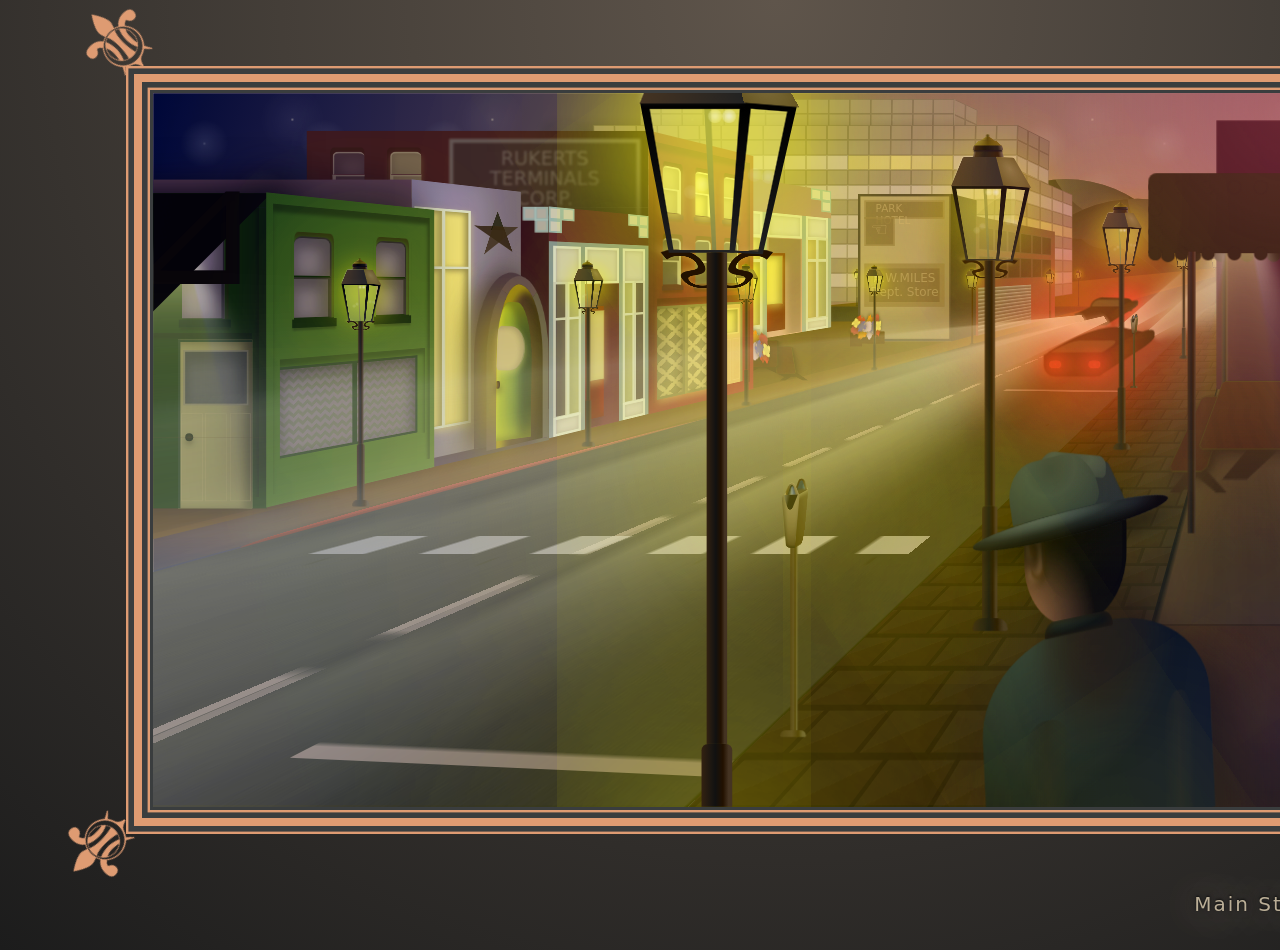
==== commit 1f725177: "viewport tweak" ====
--- a/index.html
+++ b/index.html
@@ -8,9 +8,10 @@
   <meta http-equiv="Content-Type" content="text/html; charset=utf-8" />
   <meta name="description" content="Pure CSS Only Landscape - by Joe" />
 
-  <meta name="viewport" content="width=1300" />
+  <meta name="viewport" content="width=device-width, initial-scale=0.7"/>  
   <meta name="author" content="Joe Fitzsimmons">
-  <meta name="keywords" content="cyanharlow, diana, css, art" />
+  <meta name="keywords" content="css, art" />
+
 </head>
 
 <body>
--- a/style.css
+++ b/style.css
@@ -543,7 +543,7 @@
 
 .porch-light-1 {
   width: 10px;
-  height: 52px;
+  height: 55px;
   top: 102px;
   right: 129px;
 }
